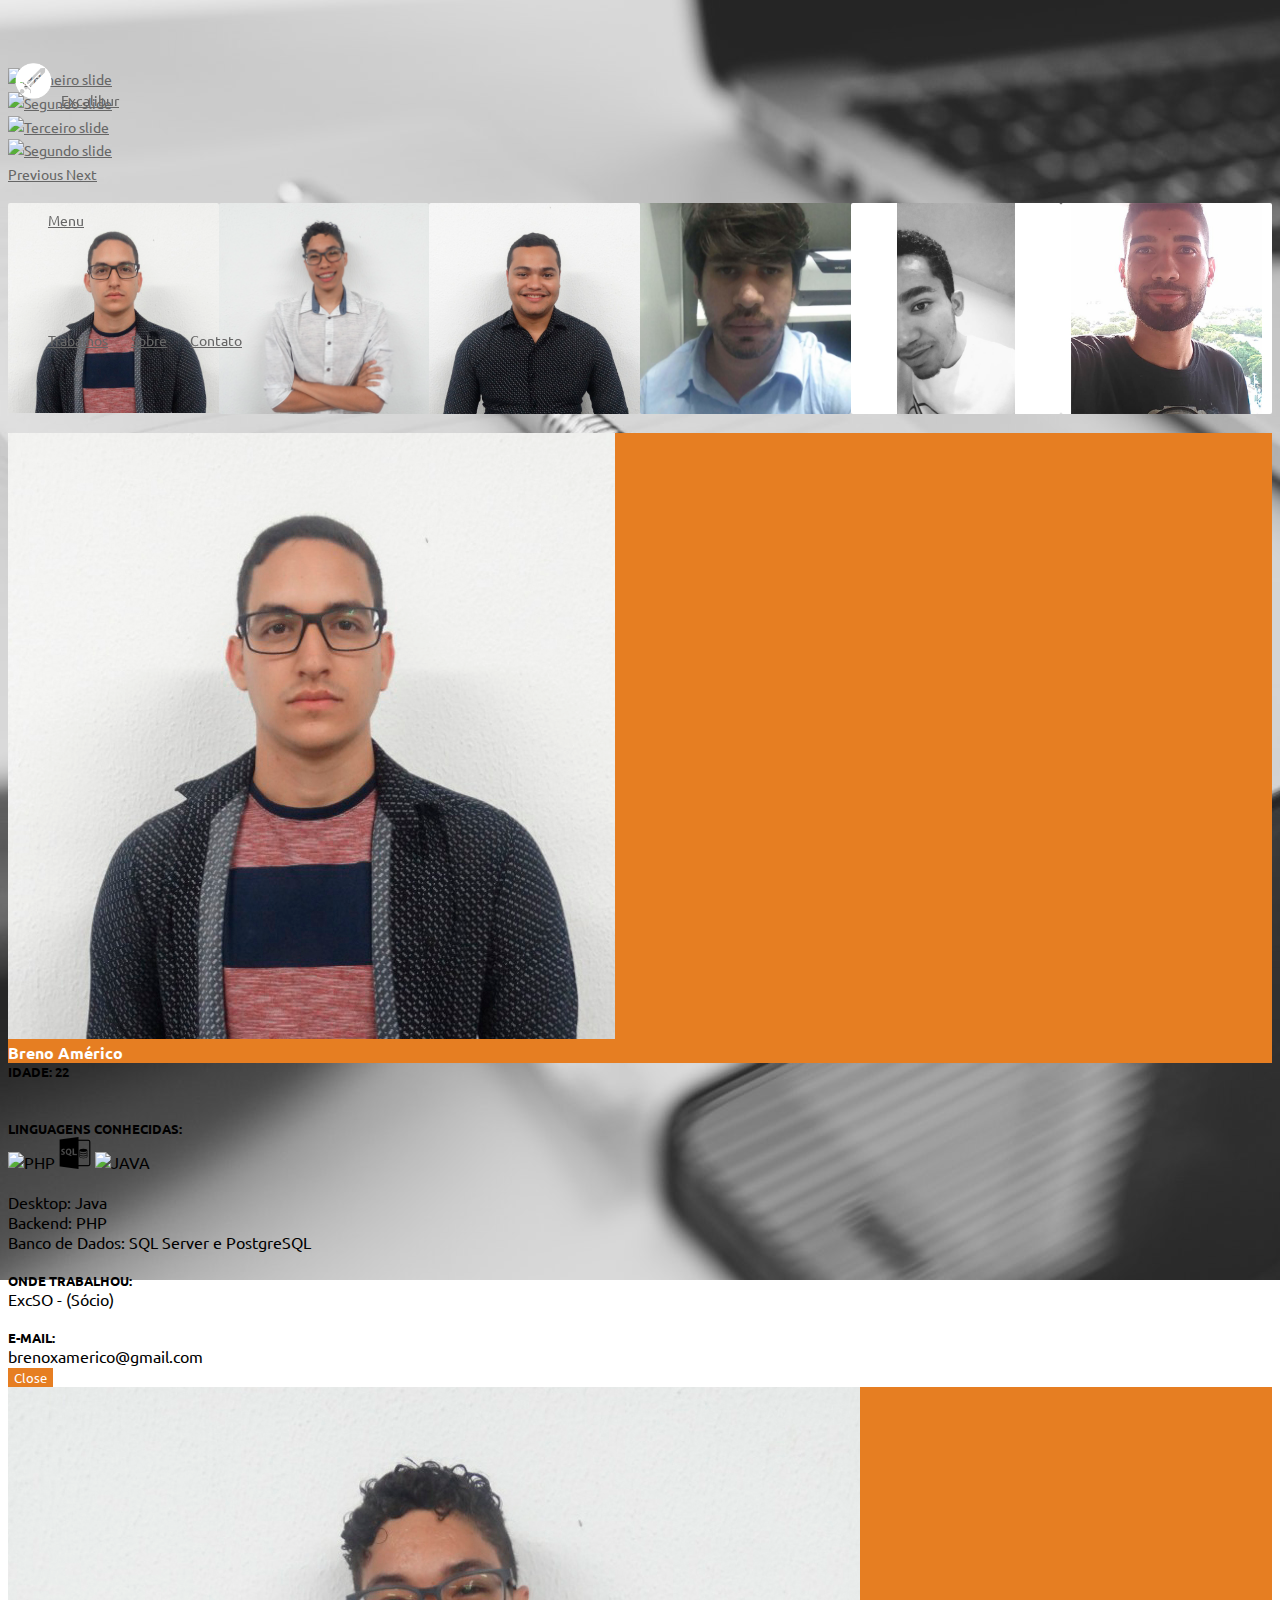
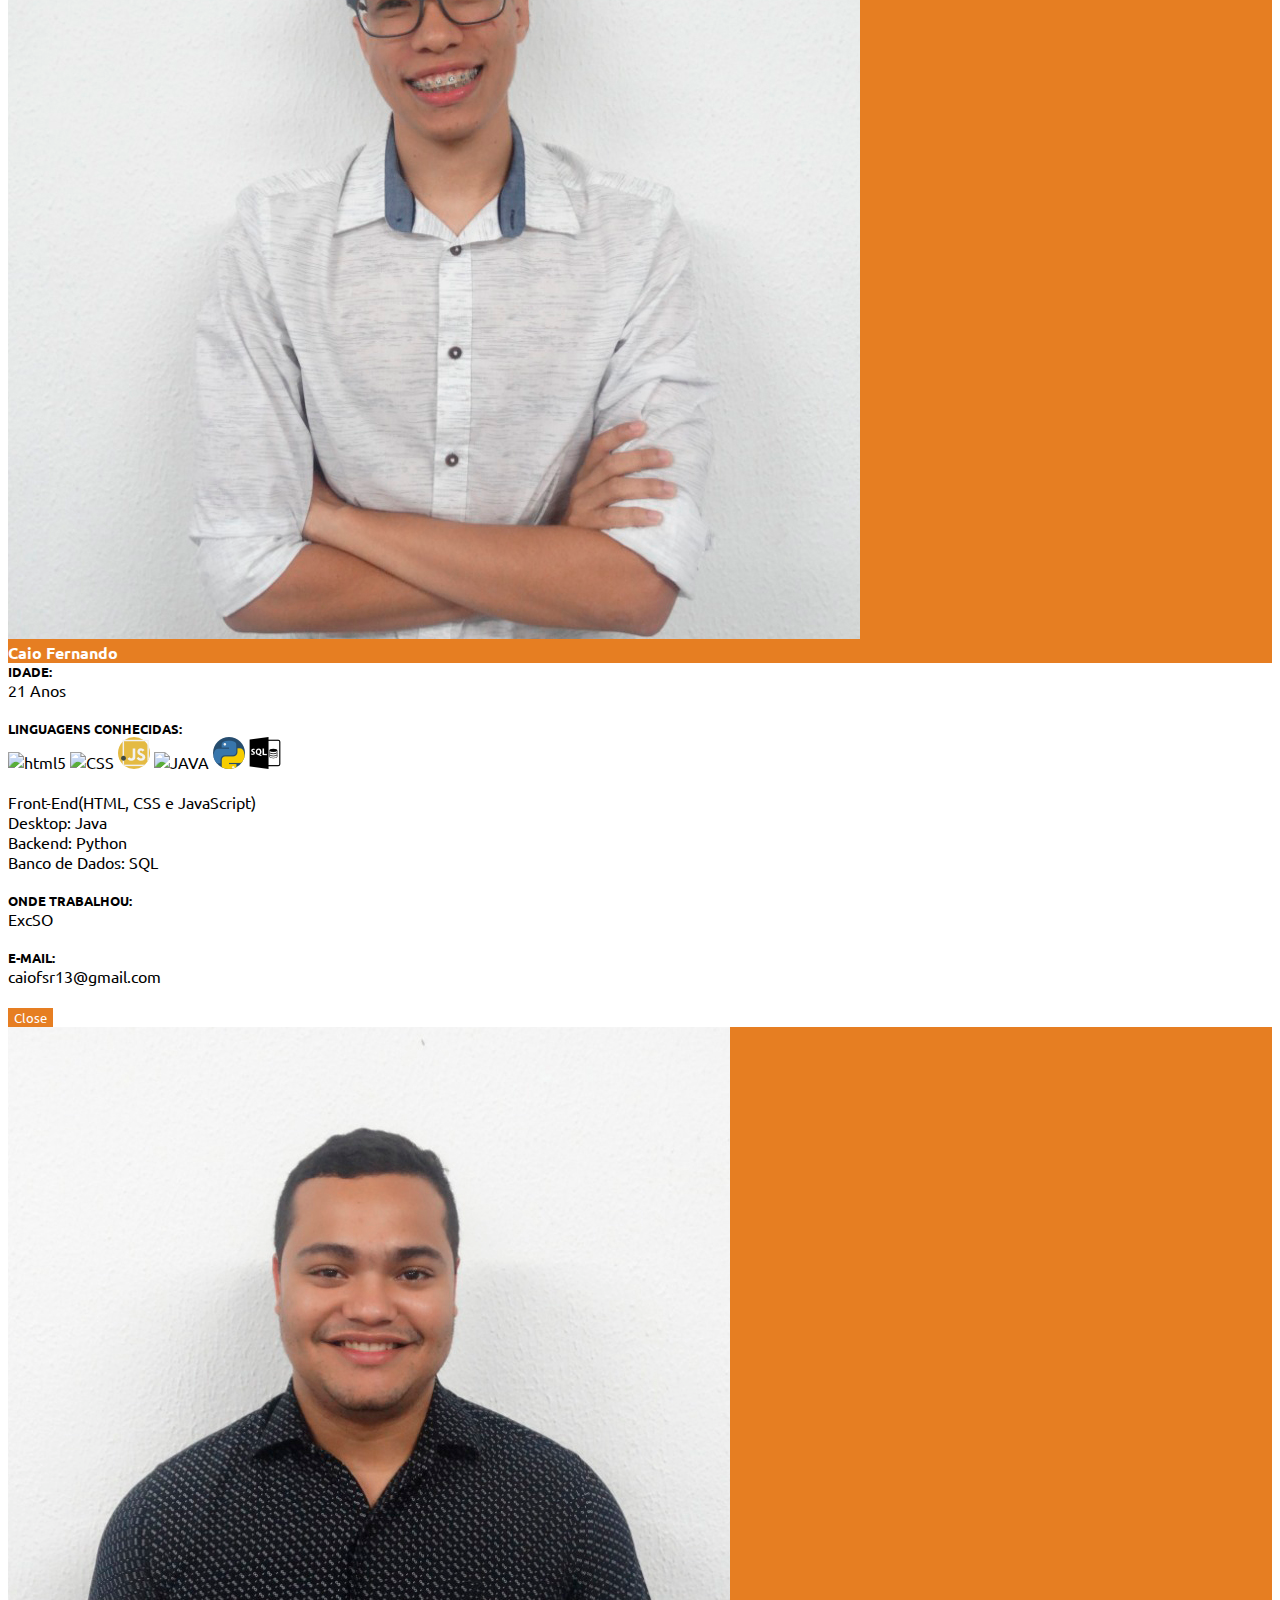
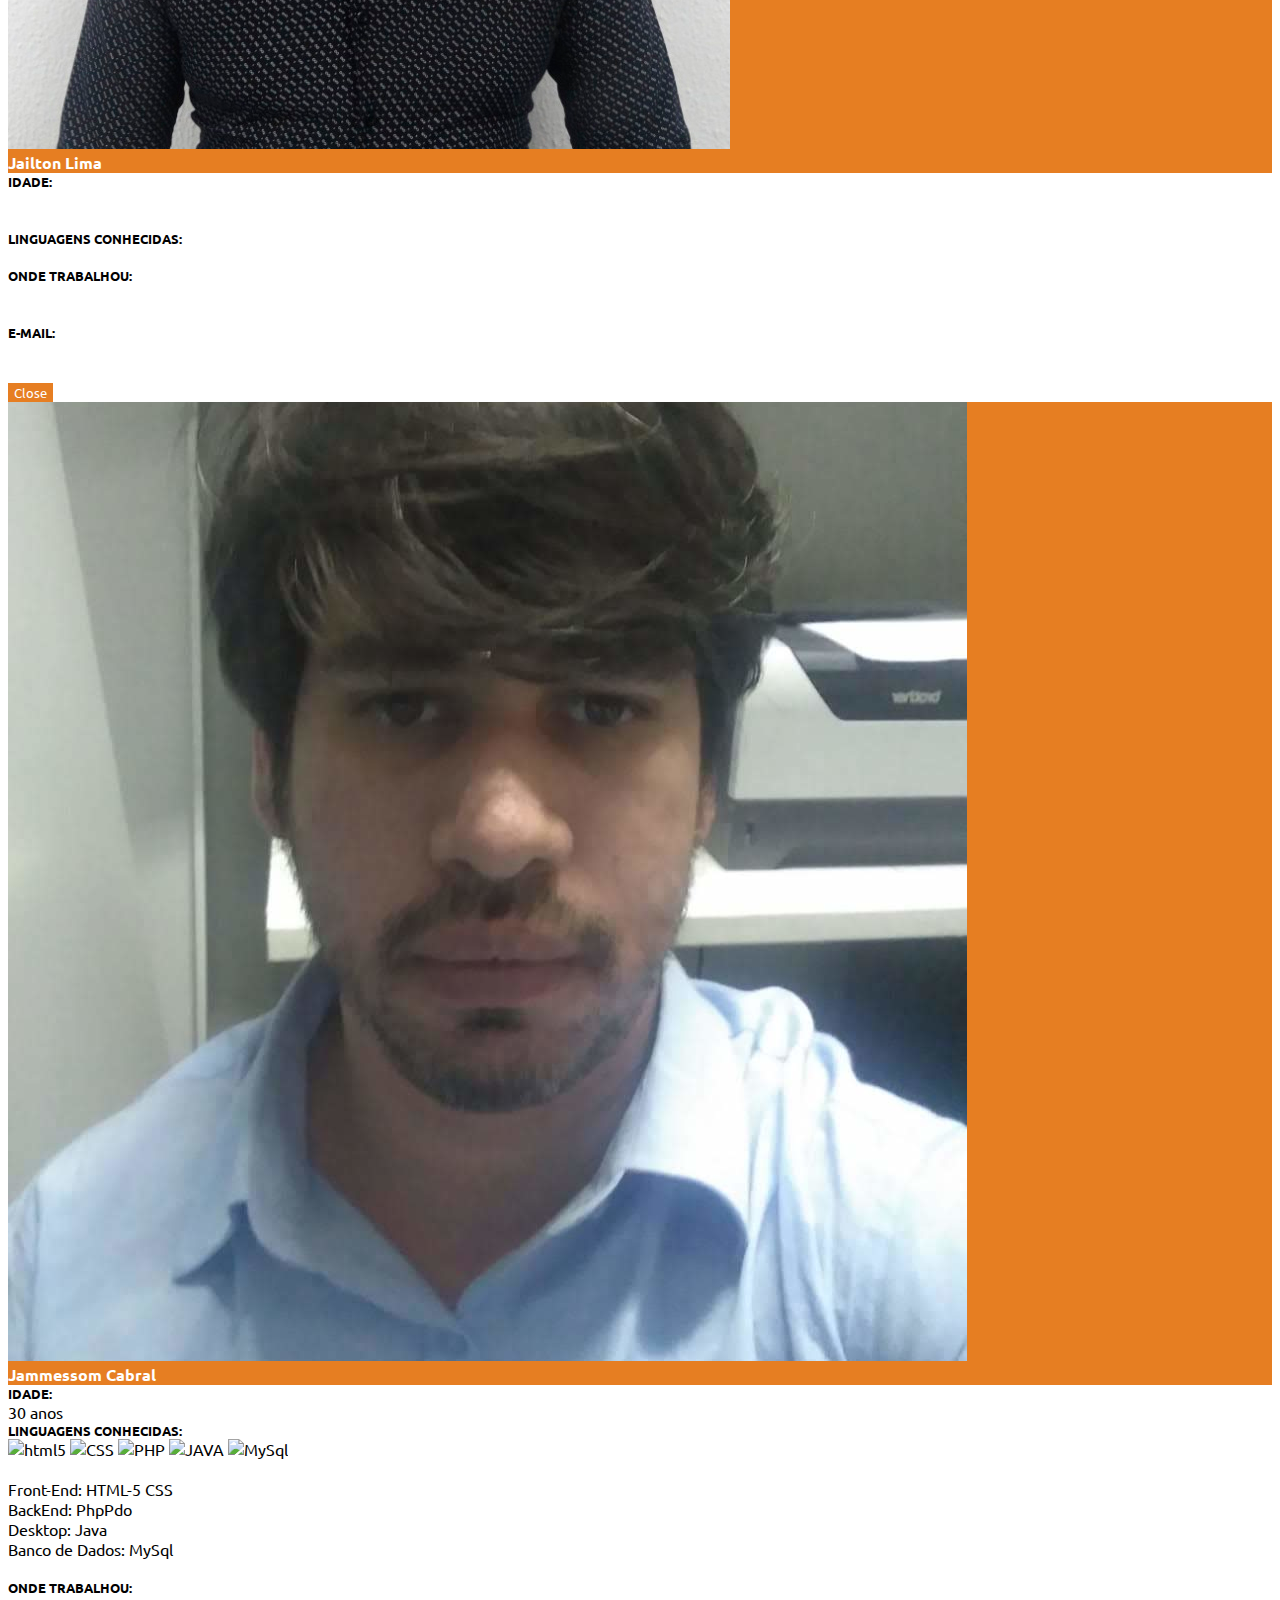
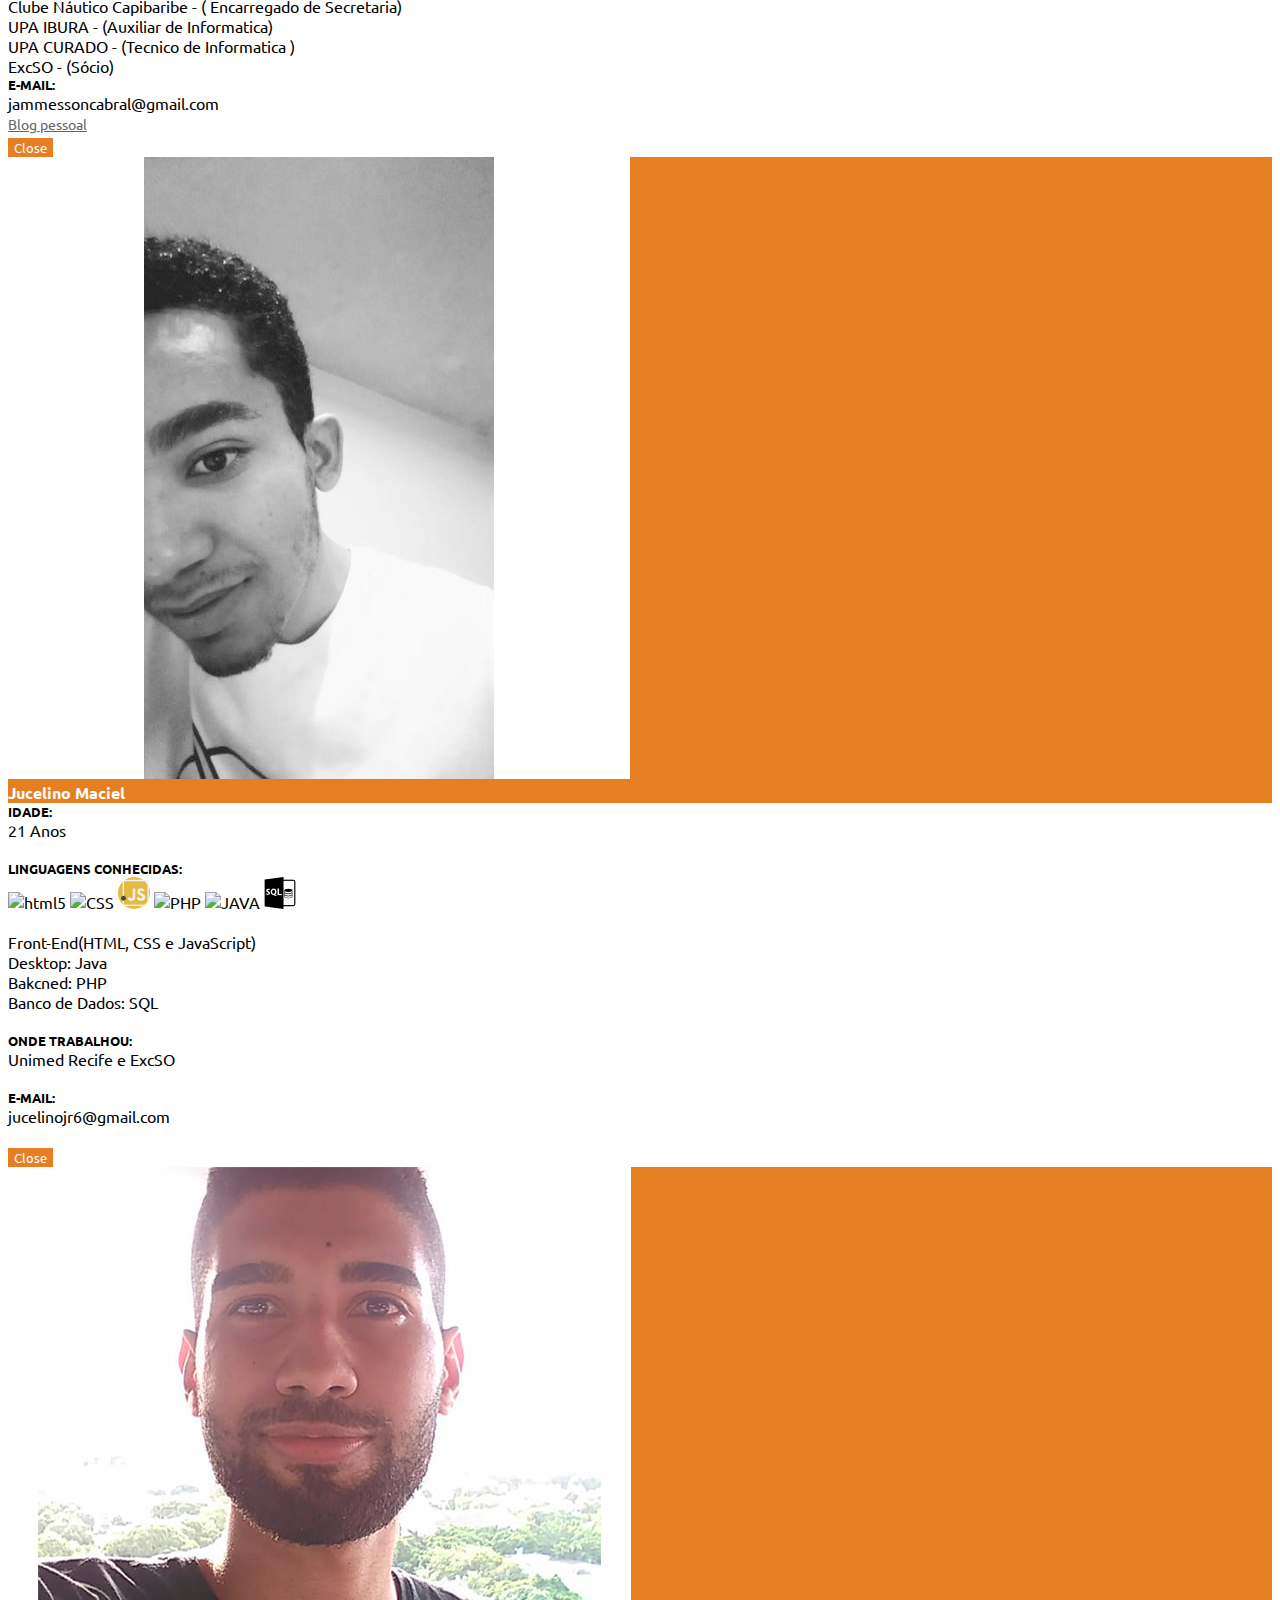
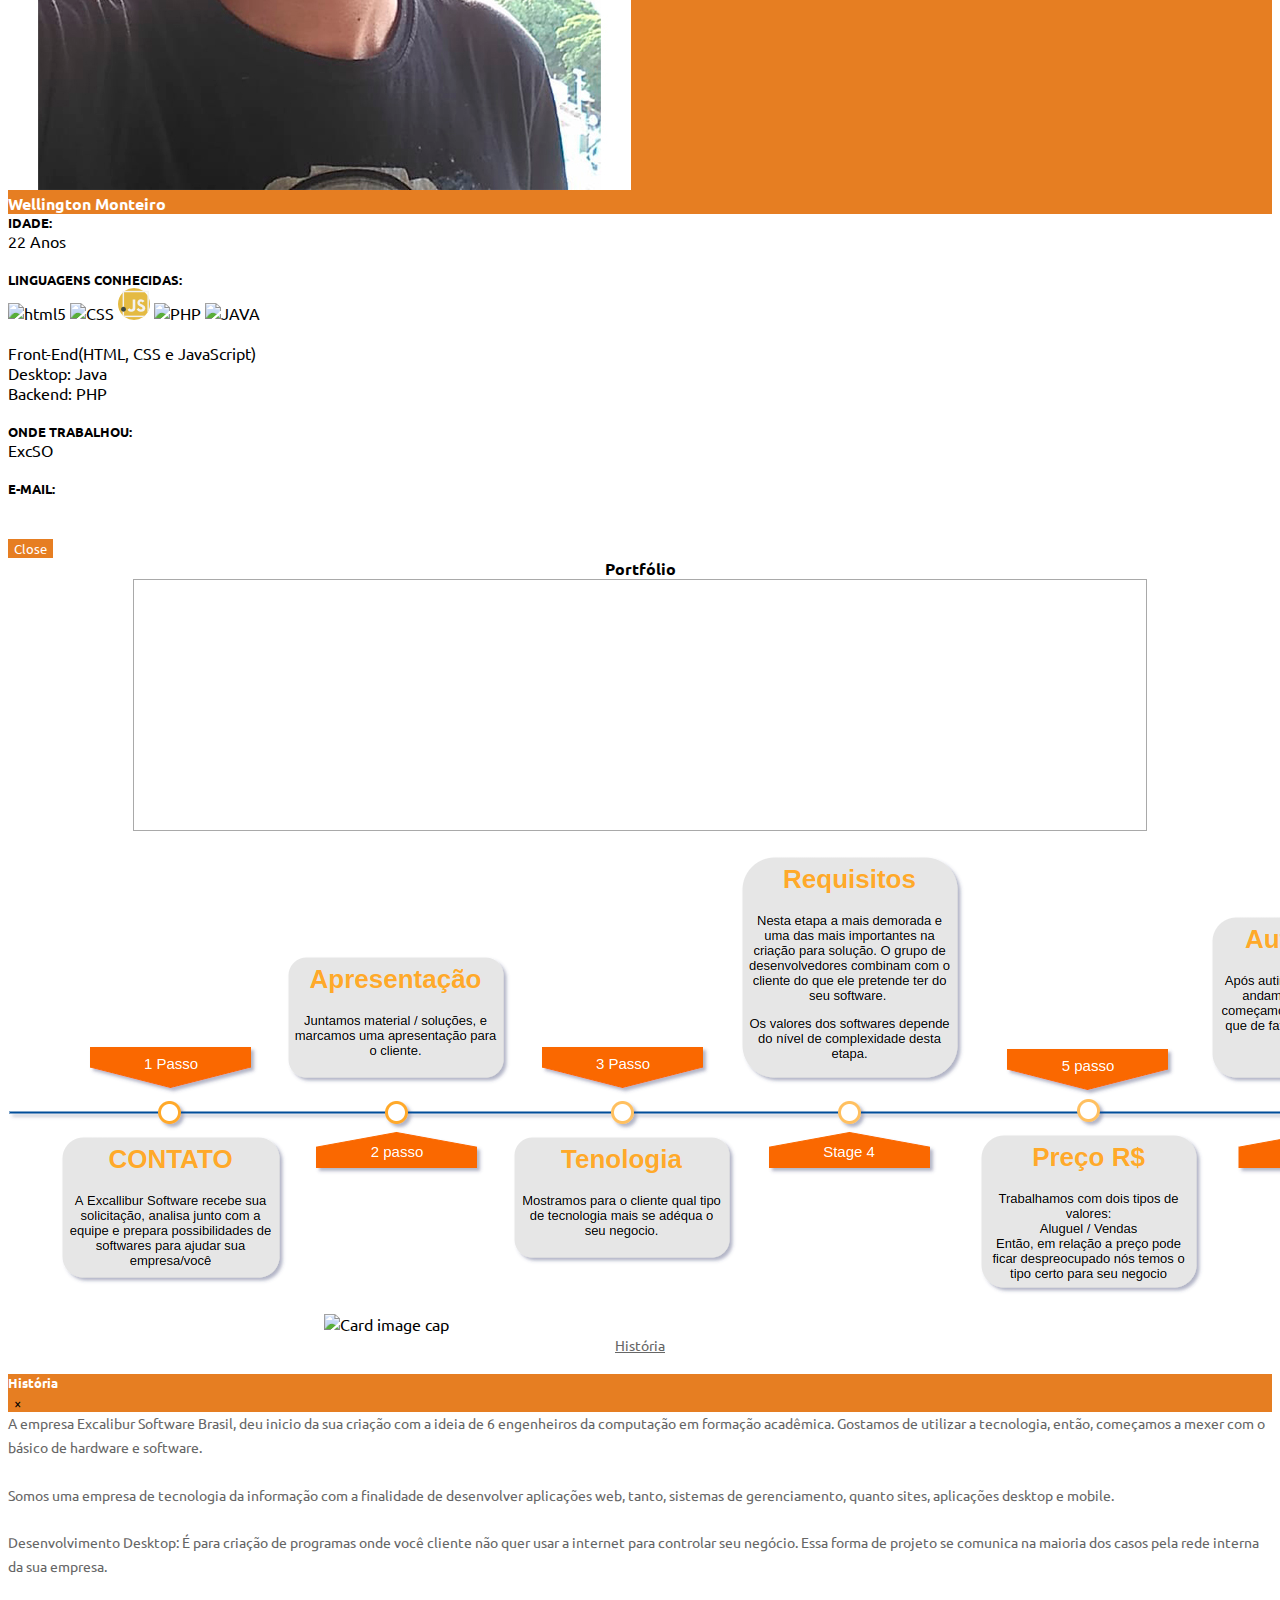
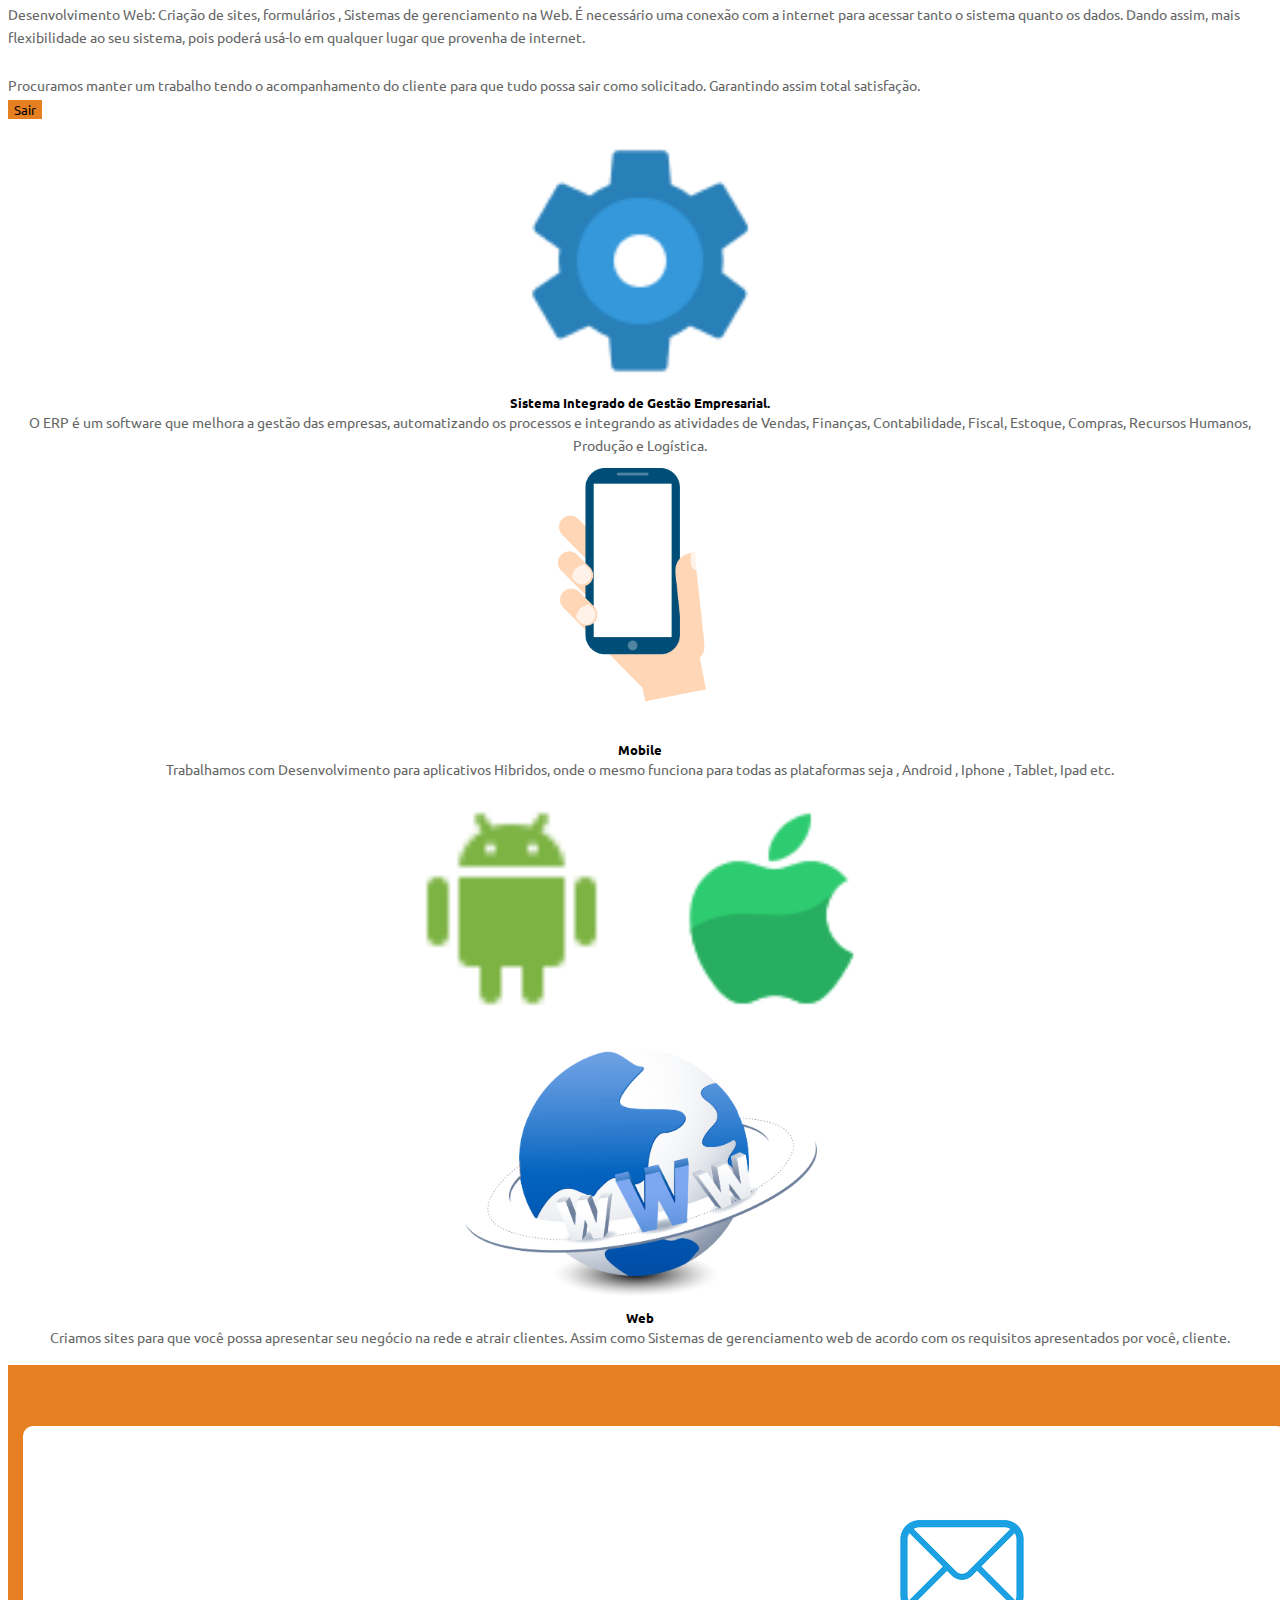
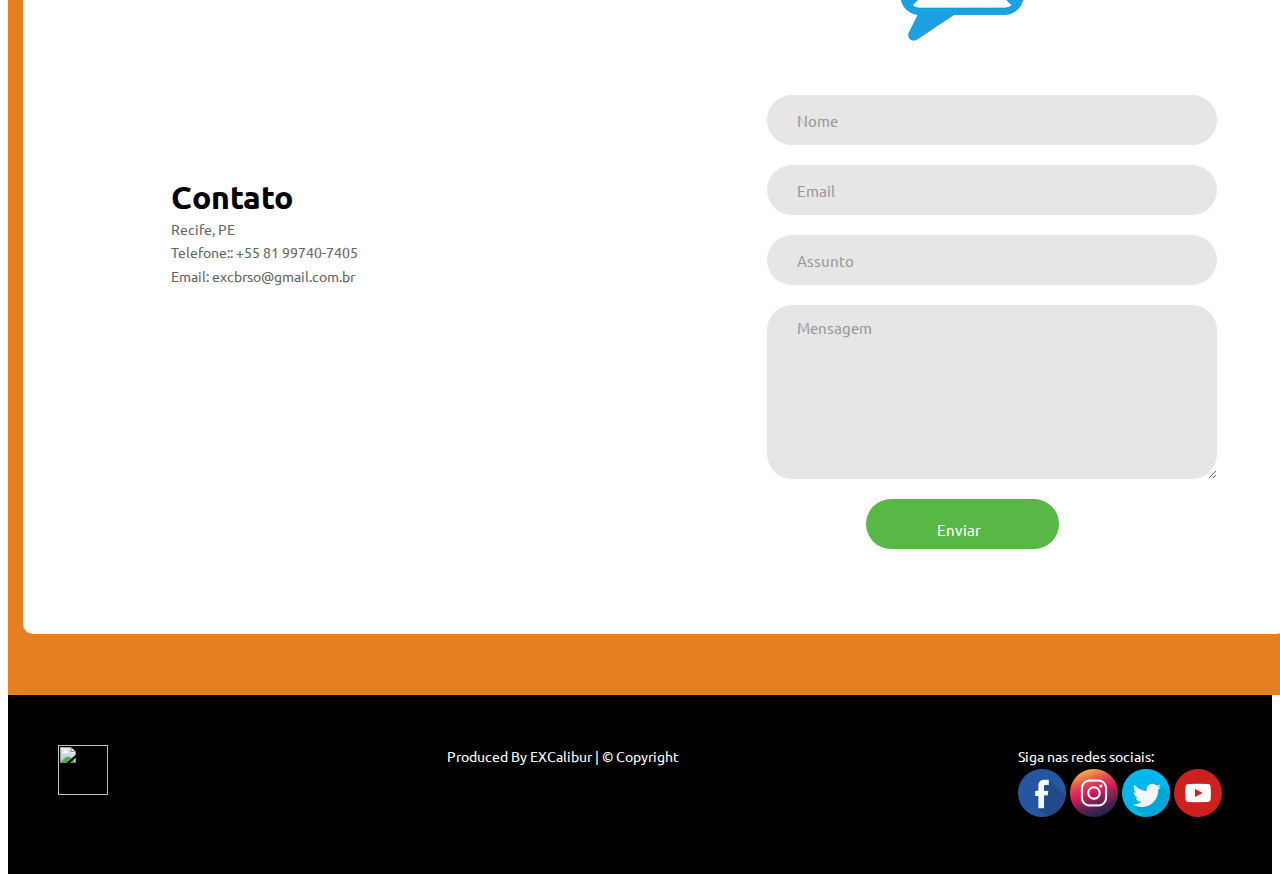
==== index.html @ b62aed3a "parte 1" ====
<!DOCTYPE html>
<html lang="pt-br">

<head>

    <meta charset="UTF-8">
    <meta name="viewport" content="width=device-width, initial-scale=1.0, shrink-to-fit=no">
    <meta http-equiv="X-UA-Compatible" content="ie=edge">

    <title>Excalibur</title>
    <link href="imagens/12345.png" type="image/png" rel="icon" />

    <link href="https://fonts.googleapis.com/css?family=Ubuntu" rel="stylesheet">

    <link rel="stylesheet" href="https://stackpath.bootstrapcdn.com/bootstrap/4.1.3/css/bootstrap.min.css" integrity="sha384-MCw98/SFnGE8fJT3GXwEOngsV7Zt27NXFoaoApmYm81iuXoPkFOJwJ8ERdknLPMO" crossorigin="anonymous">
    <link rel="stylesheet" href="css/estilo.css">
    <link rel="stylesheet" type="text/css" href="css/util.css">
    <link rel="stylesheet" type="text/css" href="css/main.css">

</head>

<body class="background">

    <nav class="navbar navbar-expand-sm bg-dark navbar-dark">
        <a class="navbar-brand" href="index.html">
            <img src="imagens/123456.png" height="50" alt="Excalibur BR">
            Excalibur
        </a>
        <ul class="navbar-nav">
            <li class="nav-item dropdown">
                <a class="nav-link dropdown-toggle" href="#" id="navbardrop" data-toggle="dropdown">
                    Menu
                </a>
                <div class="dropdown-menu">
                    <a class="dropdown-item" href="#portfolio">Trabalhos</a>
                    <a class="dropdown-item" href="#sobre">Sobre</a>
                    <a class="dropdown-item" href="#contato">Contato</a>
                </div>
            </li>
        </ul>
    </nav>

    <div class="content">
        <div id="carouselExampleControls" class="carousel slide" data-ride="carousel">
            <div class="carousel-inner">
                <div class="carousel-item active">
                    <a href="#">
                        <img class="d-block w-100" src="imagens/mobile.png" alt="Primeiro slide">
                        <div class="carousel-caption d-none d-md-block">
                            <h1></h1>
                            <p></p>
                        </div>
                    </a>
                </div>
                <div class="carousel-item">
                    <a href="#">
                        <img class="d-block w-100" src="imagens/linguagens.png" alt="Segundo slide">
                        <div class="carousel-caption d-none d-md-block">
                            <h1></h1>
                            <p></p>
                        </div>
                    </a>
                </div>
                <div class="carousel-item">
                    <a href="#">
                        <img class="d-block w-100" src="imagens/softwares.jpg" alt="Terceiro slide">
                        <div class="carousel-caption d-noe d-md-block">
                            <h1></h1>
                            <p></p>
                        </div>
                    </a>
                </div>
                <div class="carousel-item">
                    <a href="#">
                        <img class="d-block w-100" src="imagens/plataformas.png" alt="Segundo slide">
                        <div class="carousel-caption d-none d-md-block">
                            <h1></h1>
                            <p></p>
                        </div>
                    </a>
                </div>
            </div>
            <a class="carousel-control-prev" href="#carouselExampleControls" role="button" data-slide="prev">
                <span class="carousel-control-prev-icon icon" aria-hidden="true"></span>
                <span class="sr-only">Previous</span>
            </a>
            <a class="carousel-control-next" href="#carouselExampleControls" role="button" data-slide="next">
                <span class="carousel-control-next-icon icon" aria-hidden="true"></span>
                <span class="sr-only">Next</span>
            </a>
        </div>
    </div>

    <div class="fotos-flex">
        <div class="box-fotos">
            <img class="rounded-circle w-100 p-3" src="imagens/breno-foto.jpg" alt="Generic placeholder image">
            <div class="retina">
                <p>Breno Américo</p>
                <button class="btn btn-primary" data-toggle="modal" data-target="#myModalBreno">Saiba mais</button>
            </div>
        </div>
        <div class="box-fotos">
            <img class="rounded-circle w-100 p-3" src="imagens/caio-foto.jpeg" alt="Foto de Caio Fernando">
            <div class="retina">
                <p>Caio Fernando</p>
                <button class="btn btn-primary" data-toggle="modal" data-target="#myModalCaio">Saiba mais</button>
            </div>
        </div>
        <div class="box-fotos">
            <img class="rounded-circle w-100 p-3" src="imagens/jaiton-foto.jpeg" alt="Generic placeholder image">
            <div class="retina">
                <p>Jailton Lima</p>
                <button class="btn btn-primary" data-toggle="modal" data-target="#myModalJailton">Saiba mais</button>
            </div>
        </div>
        <div class="box-fotos">
            <img class="rounded-circle w-100 p-3" src="imagens/jam-foto.png" alt="Generic placeholder image">
            <div class="retina">
                <p>Jammessom Cabral</p>
                <button class="btn btn-primary" data-toggle="modal" data-target="#myModalJam">Saiba mais</button>
            </div>
        </div>
        <div class="box-fotos">
            <img class="rounded-circle w-100 p-3" src="imagens/jucelino-foto.jpg" alt="Generic placeholder image">
            <div class="retina">
                <p>Jucelino Maciel</p>
                <button class="btn btn-primary" data-toggle="modal" data-target="#myModalJucelino">Saiba mais</button>
            </div>
        </div>
        <div class="box-fotos">
            <img class="rounded-circle w-100 p-3" src="imagens/well-foto.jpeg" alt="Generic placeholder image">
            <div class="retina">
                <p>Wellington Monteiro</p>
                <button class="btn btn-primary" data-toggle="modal" data-target="#myModalWell">Saiba mais</button>
            </div>
        </div>
    </div>

    <div class="modal fade" id="myModalBreno" tabindex="-1" role="dialog" aria-labelledby="myModalLabel">
        <div class="modal-dialog" role="document">
            <div class="modal-content">
                <div class="modal-header collor-exc">
                    <div class="container center">
                        <img class="rounded-circle w-25 p-3 transbox" src="imagens/breno-foto.jpg">
                        <h4 class="transbox" id="myModalLabel" style="color: white">Breno Américo</h4>
                    </div>
                </div>
                <div class="modal-body" style="opacity: 1;">
                    <h5>IDADE: 22</h5> <br><br>
                    <h5>LINGUAGENS CONHECIDAS: </h5>

                    <img src="imagens/php.png" alt="PHP">
                    <img src="imagens/sql.png" alt="SQL">
                    <img src="imagens/java.png" alt="JAVA"> <br> <br>
                    Desktop: Java <br>
                    Backend: PHP <br>
                    Banco de Dados: SQL Server e PostgreSQL<br><br>
                    <h5>ONDE TRABALHOU: </h5> ExcSO - (Sócio) <br> <br>
                    <H5>E-MAIL: </H5> brenoxamerico@gmail.com<br>
                </div>
                <div class="modal-footer">
                    <button type="button" class="btn btn-default collor-exc" data-dismiss="modal" style="color: white">Close</button>
                </div>
            </div>
        </div>
    </div>

    <div class="modal fade" id="myModalCaio" tabindex="-1" role="dialog" aria-labelledby="myModalLabel">
        <div class="modal-dialog" role="document">
            <div class="modal-content">
                <div class="modal-header collor-exc">
                    <div class="container center ">
                        <img class="rounded-circle w-25 p-3 transbox" src="imagens/caio-foto.jpeg">
                        <h4 class="transbox" id="myModalLabel" style="color: white">Caio Fernando</h4>
                    </div>
                </div>
                <div class="modal-body" style="opacity: 1;">
                    <h5>IDADE: </h5>21 Anos <br><br>
                    <h5>LINGUAGENS CONHECIDAS: </h5>
                    <img src="imagens/htmk-32.png" alt="html5">
                    <img src="imagens/css.png" alt="CSS">
                    <img src="imagens/javascript.png" alt="JAVASCRIPT">
                    <img src="imagens/java.png" alt="JAVA">
                    <img src="imagens/python.png" alt="Python">
                    <img src="imagens/sql.png" alt="SQL"> <br> <br>
                    Front-End(HTML, CSS e JavaScript) <br>
                    Desktop: Java <br>
                    Backend: Python <br>
                    Banco de Dados: SQL <br><br>

                    <h5>ONDE TRABALHOU: </h5>ExcSO <br><br>
                    <H5>E-MAIL: </H5>caiofsr13@gmail.com <br><br>
                </div>
                <div class="modal-footer">
                    <button type="button" class="btn btn-default collor-exc" data-dismiss="modal" style="color: white">Close</button>
                </div>
            </div>
        </div>
    </div>

    <div class="modal fade" id="myModalJailton" tabindex="-1" role="dialog" aria-labelledby="myModalLabel">
        <div class="modal-dialog" role="document">
            <div class="modal-content">
                <div class="modal-header collor-exc">
                    <div class="container center ">
                        <img class="rounded-circle w-25 p-3 transbox" src="imagens/jaiton-foto.jpeg">
                        <h4 class="transbox" id="myModalLabel" style="color:white">Jailton Lima</h4>
                    </div>
                </div>
                <div class="modal-body" style="opacity: 1;">
                    <h5>IDADE: </h5> <br><br>
                    <h5>LINGUAGENS CONHECIDAS: </h5> <br>
                    <h5>ONDE TRABALHOU: </h5> <br><br>
                    <H5>E-MAIL: </H5> <br><br>
                </div>
                <div class="modal-footer">
                    <button type="button" class="btn btn-default collor-exc" data-dismiss="modal" style="color: white">Close</button>
                </div>
            </div>
        </div>
    </div>

    <div class="modal fade" id="myModalJam" tabindex="-1" role="dialog" aria-labelledby="myModalLabel">
        <div class="modal-dialog" role="document">
            <div class="modal-content">
                <div class="modal-header collor-exc">
                    <div class="container center ">
                        <img class="rounded-circle w-25 p-3 transbox" src="imagens/jam-foto.png">
                        <h4 class="transbox" id="myModalLabel" style="color: white">Jammessom Cabral</h4>
                    </div>
                </div>
                <div class="modal-body" style="opacity: 1;">
                    <h5>IDADE: </h5> 30 anos <br>
                    <h5>LINGUAGENS CONHECIDAS: </h5>
                    <img src="imagens/htmk-32.png" alt="html5">
                    <img src="imagens/css.png" alt="CSS">
                    <img src="imagens/php.png" alt="PHP">
                    <img src="imagens/java.png" alt="JAVA">
                    <img src="imagens/mysql.png" alt="MySql"> <br> <br>
                    Front-End: HTML-5 CSS <br>
                    BackEnd: PhpPdo <br>
                    Desktop: Java <br>
                    Banco de Dados: MySql <br><br>
                    <h5>ONDE TRABALHOU: </h5>Clube Náutico Capibaribe - ( Encarregado de Secretaria)
                    <br> UPA IBURA - (Auxiliar de Informatica)
                    <br>UPA CURADO - (Tecnico de Informatica )
                    <br> ExcSO - (Sócio)<br>
                    <H5>E-MAIL: </H5> jammessoncabral@gmail.com<br>
                    <a href="https://jamcabral.com.br/">Blog pessoal</a>
                </div>
                <div class="modal-footer">
                    <button type="button" class="btn btn-default collor-exc" data-dismiss="modal" style="color: white">Close</button>
                </div>
            </div>
        </div>
    </div>

    <div class="modal fade" id="myModalJucelino" tabindex="-1" role="dialog" aria-labelledby="myModalLabel">
        <div class="modal-dialog" role="document">
            <div class="modal-content">
                <div class="modal-header collor-exc">
                    <div class="container center">
                        <img class="rounded-circle w-25 p-3 transbox" src="imagens/jucelino-foto.jpg">
                        <h4 class="transbox" id="myModalLabel" style="color: white">Jucelino Maciel</h4>
                    </div>
                </div>
                <div class="modal-body" style="opacity: 1;">
                    <h5>IDADE: </h5>21 Anos <br><br>
                    <h5>LINGUAGENS CONHECIDAS: </h5>
                    <img src="imagens/htmk-32.png" alt="html5">
                    <img src="imagens/css.png" alt="CSS">
                    <img src="imagens/javascript.png" alt="JAVASCRIPT">
                    <img src="imagens/php.png" alt="PHP">
                    <img src="imagens/java.png" alt="JAVA">
                    <img src="imagens/sql.png" alt="SQLSERVER"> <br> <br>
                    Front-End(HTML, CSS e JavaScript) <br>
                    Desktop: Java <br>
                    Bakcned: PHP <br>
                    Banco de Dados: SQL <br><br>
                    <h5>ONDE TRABALHOU: </h5>Unimed Recife e ExcSO <br><br>
                    <h5>E-MAIL: </h5>jucelinojr6@gmail.com <br><br>
                </div>
                <div class="modal-footer">
                    <button type="button" class="btn btn-default collor-exc" data-dismiss="modal" style="color: white">Close</button>
                </div>
            </div>
        </div>
    </div>

    <div class="modal fade" id="myModalWell" tabindex="-1" role="dialog" aria-labelledby="myModalLabel">
        <div class="modal-dialog" role="document">
            <div class="modal-content">
                <div class="modal-header collor-exc">
                    <div class="container">
                        <img class="rounded-circle w-25 p-3 transbox" src="imagens/well-foto.jpeg">
                        <h4 class="transbox" id="myModalLabel" style="color:white">Wellington Monteiro</h4>
                    </div>
                </div>
                <div class="modal-body" style="opacity: 1;">
                    <h5>IDADE: </h5>22 Anos <br><br>
                    <h5>LINGUAGENS CONHECIDAS: </h5>
                    <img src="imagens/htmk-32.png" alt="html5">
                    <img src="imagens/css.png" alt="CSS">
                    <img src="imagens/javascript.png" alt="JAVASCRIPT">
                    <img src="imagens/php.png" alt="PHP">
                    <img src="imagens/java.png" alt="JAVA"> <br> <br>

                    Front-End(HTML, CSS e JavaScript) <br>
                    Desktop: Java <br>
                    Backend: PHP <br><br>
                    <h5>ONDE TRABALHOU: </h5>ExcSO <br><br>
                    <H5>E-MAIL: </H5> <br><br>
                </div>
                <div class="modal-footer">
                    <button type="button" class="btn btn-default collor-exc" data-dismiss="modal" style="color: white">Close</button>
                </div>
            </div>
        </div>
    </div>
    </div>

    <div class="background text-center" id="portfolio">
        <h4>Portfólio</h4>
        <div class="formportfolio">

        </div>
    </div>

    <div class="fluxograma">
        <img src="imagens/oi.png" class="img-fluid" alt="Responsive image">
    </div>

    <div class="card-body background" id="sobre">
        <img class="logo-principal" src="imagens/logo3.png" alt="Card image cap">
        <div class="text-center">
            <a href="#" class="btn btn-primary" data-toggle="modal" data-target="#modalhistoria">História</a>
        </div>
    </div>

    <div class="modal fade" id="modalhistoria" tabindex="-1" role="dialog" aria-labelledby="exampleModalLabel" aria-hidden="true">
        <div class="modal-dialog" role="document">
            <div class="modal-content">
                <div class="modal-header collor-exc">
                    <h5 class="modal-title" id="exampleModalLabel" style="color:white">História</h5>
                    <button type="button" class="close" data-dismiss="modal" aria-label="Close">
                        <span aria-hidden="true">&times;</span>
                    </button>
                </div>
                <div class="modal-body">
                    <p>A empresa Excalibur Software Brasil, deu inicio da sua criação com a ideia de 6 engenheiros da computação em formação acadêmica. Gostamos de utilizar a tecnologia, então, começamos a mexer com o básico de hardware e software.<br></p>
                    <p><br>Somos uma empresa de tecnologia da informação com a finalidade de desenvolver aplicações web, tanto, sistemas de gerenciamento, quanto sites, aplicações desktop e mobile.<br><br>Desenvolvimento Desktop: É para criação de programas onde você cliente não quer usar a internet para controlar seu negócio. Essa forma de projeto se comunica na maioria dos casos pela rede interna da sua empresa.<br><br>Desenvolvimento Web: Criação de sites, formulários , Sistemas de gerenciamento na Web. É necessário uma conexão com a internet para acessar tanto o sistema quanto os dados. Dando assim, mais flexibilidade ao seu sistema, pois poderá usá-lo em qualquer lugar que provenha de internet.<br><br>Procuramos manter um trabalho tendo o acompanhamento do cliente para que tudo possa sair como solicitado. Garantindo assim total satisfação.
                    </p>

                </div>
                <div class="modal-footer">
                    <button type="button" class="btn btn-secondary collor-exc" data-dismiss="modal">Sair</button>
                </div>
            </div>
        </div>
    </div>

    <div class="card-deck">
        <div class="card">
            <div class="img-card">
                <img class="card-img-top" src="imagens/erp.png" alt="Card image cap">
            </div>
            <div class="card-body text-info">
                <h5 class="card-title">Sistema Integrado de Gestão Empresarial.</h5>
                <p class="card-text">
                    O ERP é um software que melhora a gestão das empresas, automatizando os processos e integrando as atividades
                    de Vendas, Finanças, Contabilidade, Fiscal, Estoque, Compras, Recursos Humanos, Produção e Logística.</p>
            </div>
            <div class="card-footer">
                <small class="text-muted"></small>
            </div>
        </div>

        <div class="card">
            <div class="img-card">
                <img class="card-img-top1" src="imagens/mobileicon.png" alt="Card image cap">
            </div>
            <div class="card-body text-info">
                <h5 class="card-title">Mobile</h5>
                <p class="card-text">Trabalhamos com Desenvolvimento para aplicativos Hibridos, onde o mesmo funciona para todas as plataformas seja , Android , Iphone , Tablet, Ipad etc.</p>
                <div>
                    <img class="card-img-top" src="imagens/android.png" alt="Card image cap">
                    <img class="card-img-top" src="imagens/macos.png" alt="Card image cap">
                </div>
            </div>
            <div class="card-footer">
                <small class="text-muted"></small>
            </div>
        </div>

        <div class="card">
            <div class="img-card">
                <img class="card-img-top2" src="imagens/webicon.png" alt="Card image cap">
            </div>
            <div class="card-body text-info">
                <h5 class="card-title">Web</h5>
                <p class="card-text">Criamos sites para que você possa apresentar seu negócio na rede e atrair clientes. Assim como Sistemas de gerenciamento web de acordo com os requisitos apresentados por você, cliente.
                </p>
            </div>
            <div class="card-footer">
                <small class="text-muted"></small>
            </div>
        </div>
    </div>

    <div class="contact1" id="contato">
        <div class="container-contact1">
            <div class="contact1-pic js-tilt" data-tilt>

                <h1>Contato</h1>

                <p><i class="fa fa-map-marker fa-fw w3-xxlarge w3-margin-right"></i> Recife, PE</p>
                <p><i class="fa fa-phone fa-fw w3-xxlarge w3-margin-right"></i> Telefone:: +55 81 99740-7405</p>
                <p><i class="fa fa-envelope fa-fw w3-xxlarge w3-margin-right"> </i> Email: excbrso@gmail.com.br</p>
            </div>

            <form class="contact1-form validate-form" id="formcontato">
                <span class="contact1-form-title">
                    <a><img src="imagens/email.png"></a>
                </span>

                <div class="wrap-input1 validate-input" data-validate="Precisamos que digite seu nome">
                    <input class="input1" type="text" name="name" placeholder="Nome">
                    <span class="shadow-input1"></span>
                </div>

                <div class="wrap-input1 validate-input" data-validate="Precisamos que digite seu email: xxx@xxx.com">
                    <input class="input1" type="text" name="email" placeholder="Email">
                    <span class="shadow-input1"></span>
                </div>

                <div class="wrap-input1 validate-input" data-validate="Precisamos que digite o assunto">
                    <input class="input1" type="text" name="subject" placeholder="Assunto">
                    <span class="shadow-input1"></span>
                </div>

                <div class="wrap-input1 validate-input" data-validate="Precisamos que digite sua mensagem">
                    <textarea class="input1" name="message" placeholder="Mensagem"></textarea>
                    <span class="shadow-input1"></span>
                </div>

                <div class="container-contact1-form-btn">
                    <button class="contact1-form-btn" id="enviarformulario">
                        <span>
                            Enviar
                            <i class="fa fa-long-arrow-right" aria-hidden="true"></i>
                        </span>
                    </button>
                </div>
            </form>
        </div>
    </div>

    <script>
        $("#enviarformulario").click(function () {
            $.ajax({
                type: "POST",
                url: "email.php",
                data: $("#formcontato").serialize(),
                success: function (data) {
                    $("#").html(data);
                }
            });
        });
        /*setTimeout(function() {
            $('#msg').fadeOut('fast');
        }, 2000);*/
    </script>

    <footer id="bg-rodape">
        <div class="rodape">
            <a href="#"><img src="imagens/1234.png" width="50" height="50" class="w3-hide-small"></a>
            <p>Produced By EXCalibur | © Copyright</p>
            <div>
                <p>Siga nas redes sociais:</p>
                <div id="sociais">
                    <a href="https://www.facebook.com/groups/2066089736964755/?source=unknown" target="_blank"><img src="imagens/facebook.png"></a>
                    <a href="#"><img src="imagens/instagram.png"></a>
                    <a href="#"><img src="imagens/twitter.png"></a>
                    <a href="#"><img src="imagens/youtube.png   "></a>
                </div>
            </div>
        </div>
    </footer>

    <script src="https://code.jquery.com/jquery-3.3.1.slim.min.js" integrity="sha384-q8i/X+965DzO0rT7abK41JStQIAqVgRVzpbzo5smXKp4YfRvH+8abtTE1Pi6jizo" crossorigin="anonymous"></script>
    <script src="https://cdnjs.cloudflare.com/ajax/libs/popper.js/1.14.3/umd/popper.min.js" integrity="sha384-ZMP7rVo3mIykV+2+9J3UJ46jBk0WLaUAdn689aCwoqbBJiSnjAK/l8WvCWPIPm49" crossorigin="anonymous"></script>
    <script src="https://stackpath.bootstrapcdn.com/bootstrap/4.1.3/js/bootstrap.min.js" integrity="sha384-ChfqqxuZUCnJSK3+MXmPNIyE6ZbWh2IMqE241rYiqJxyMiZ6OW/JmZQ5stwEULTy" crossorigin="anonymous"></script>
    <script src="https://maps.googleapis.com/maps/api/js?key=AIzaSyB50TafR1ryI4Czg1jwIfUXpzKGroE1pPU&callback=myMap"></script>
</body>

</html>
---- css/estilo.css ----
*,
body {
  font-family: 'Ubuntu', sans-serif;
}

/* Pagina Inicial */

/* Ids */

.carousel {
  width: 100%;
  height: 52%;
}

.icon {
  height: 50px;
}

#bg-rodape {
  padding: 3.125em;
  background-color: black;
}

#bg-rodape p {
  color: white;
}

#enviarformulario {
  padding-top: 13px;
}

#sobre {
  margin: 0 0 1em 0;
  display: flex;
  flex-direction: column;
  justify-content: center;
  justify-items: center;
  align-items: center
}

/* Classes */
.logo-principal {
  width: 50%;
}

.img-card {
  display: flex;
  align-items: center;
  justify-content: center;
  margin: 0;
  margin-bottom: 0.750em;
  margin-top: 0.625em;
}

.text-info {
  text-align: center;
}

.card-deck {
  margin-bottom: 1em;
}

.card-img-top {
  width: 20%;
}

.card-img-top1 {
  width: 13%;
}

.card-img-top2 {
  width: 28%;
}

.card {
  border-radius: 20px;
}

.card-deck {
  margin: 0;
  padding: 0;
}

.modal-body {
  opacity: 1;
}

.content {
  padding-top: 3.750em;
}

.fluxograma {
  margin: 0 0 1em 0;
}

.rodape {
  display: flex;
  justify-content: space-between;
}

.navbar {
  position: fixed !important;
  width: 100% !important;
  z-index: 1 !important;
  font-size: 100px !important;
  padding: 0;
}

.card-body {
  padding: 0 !important;
}

.dropdown-item {
  text-align: center;
}

.fotos-flex {
  display: flex;
  margin: 1em 0 1em 0;
}

.background {
  /* padding-top: 3.125em;
    padding-bottom: 0.125em;
    background-color: lightgray; */
  background-image: url("background5.jpg");
  background-repeat: no-repeat;
  background-attachment: fixed;
}

.box-fotos {
  position: relative;
  width: 350px;
  overflow: hidden;
}

.box-fotos>img {
  width: 100%;
  border-radius: 2px;
  -webkit-transition: all .8s cubic-bezier(.190, 1.000, .220, 1.000);
  -moz-transition: all .8s cubic-bezier(.190, 1.000, .220, 1.000);
  -ms-transition: all .8s cubic-bezier(.190, 1.000, .220, 1.000);
  -o-transition: all .8s cubic-bezier(.190, 1.000, .220, 1.000);
  transition: all .8s cubic-bezier(.190, 1.000, .220, 1.000);
}

.box-fotos:hover>img {
  -webkit-transform: scale(1.7);
  -moz-transform: scale(1.7);
  -ms-transform: scale(1.7);
  -o-transform: scale(1.7);
  transform: scale(1.7);
}

.box-fotos .retina {
  position: absolute;
  width: 100%;
  height: 100%;
  top: 0;
  left: 0;
  opacity: 0;
  /*  background: none repeat scroll 0 0 rgba(0, 0, 0, 0.5); */
  border-radius: 5px;
  text-align: center;
  padding: 1.875em;
  -webkit-transition: all .8s cubic-bezier(.190, 1.000, .220, 1.000);
  -moz-transition: all .8s cubic-bezier(.190, 1.000, .220, 1.000);
  -ms-transition: all .8s cubic-bezier(.190, 1.000, .220, 1.000);
  -o-transition: all .8s cubic-bezier(.190, 1.000, .220, 1.000);
  transition: all .8s cubic-bezier(.190, 1.000, .220, 1.000);
}

.box-fotos:hover .retina {
  opacity: 1;
  box-shadow: inset 0 0 100px 50px rgba(0, 0, 0, 0.5)
}

.box-fotos .retina p {
  color: #fff;
  cursor: default;
}

#portfolio {
  margin: 0 0 1em 0;
}

.formportfolio {
  margin: 0 auto;
  font-size: 16px;
  max-width: 80%;
  height: 250px;
  /* background: lightgray; */
  border: 1px darkgrey solid;
}

#fieldset {
  background-color: white;
  width: 35%;
}

/*Fim da pagina inicial*/
---- css/util.css ----
/*[ FONT SIZE ]
///////////////////////////////////////////////////////////
*/
.fs-1 {font-size: 1px;}
.fs-2 {font-size: 2px;}
.fs-3 {font-size: 3px;}
.fs-4 {font-size: 4px;}
.fs-5 {font-size: 5px;}
.fs-6 {font-size: 6px;}
.fs-7 {font-size: 7px;}
.fs-8 {font-size: 8px;}
.fs-9 {font-size: 9px;}
.fs-10 {font-size: 10px;}
.fs-11 {font-size: 11px;}
.fs-12 {font-size: 12px;}
.fs-13 {font-size: 13px;}
.fs-14 {font-size: 14px;}
.fs-15 {font-size: 15px;}
.fs-16 {font-size: 16px;}
.fs-17 {font-size: 17px;}
.fs-18 {font-size: 18px;}
.fs-19 {font-size: 19px;}
.fs-20 {font-size: 20px;}
.fs-21 {font-size: 21px;}
.fs-22 {font-size: 22px;}
.fs-23 {font-size: 23px;}
.fs-24 {font-size: 24px;}
.fs-25 {font-size: 25px;}
.fs-26 {font-size: 26px;}
.fs-27 {font-size: 27px;}
.fs-28 {font-size: 28px;}
.fs-29 {font-size: 29px;}
.fs-30 {font-size: 30px;}
.fs-31 {font-size: 31px;}
.fs-32 {font-size: 32px;}
.fs-33 {font-size: 33px;}
.fs-34 {font-size: 34px;}
.fs-35 {font-size: 35px;}
.fs-36 {font-size: 36px;}
.fs-37 {font-size: 37px;}
.fs-38 {font-size: 38px;}
.fs-39 {font-size: 39px;}
.fs-40 {font-size: 40px;}
.fs-41 {font-size: 41px;}
.fs-42 {font-size: 42px;}
.fs-43 {font-size: 43px;}
.fs-44 {font-size: 44px;}
.fs-45 {font-size: 45px;}
.fs-46 {font-size: 46px;}
.fs-47 {font-size: 47px;}
.fs-48 {font-size: 48px;}
.fs-49 {font-size: 49px;}
.fs-50 {font-size: 50px;}
.fs-51 {font-size: 51px;}
.fs-52 {font-size: 52px;}
.fs-53 {font-size: 53px;}
.fs-54 {font-size: 54px;}
.fs-55 {font-size: 55px;}
.fs-56 {font-size: 56px;}
.fs-57 {font-size: 57px;}
.fs-58 {font-size: 58px;}
.fs-59 {font-size: 59px;}
.fs-60 {font-size: 60px;}
.fs-61 {font-size: 61px;}
.fs-62 {font-size: 62px;}
.fs-63 {font-size: 63px;}
.fs-64 {font-size: 64px;}
.fs-65 {font-size: 65px;}
.fs-66 {font-size: 66px;}
.fs-67 {font-size: 67px;}
.fs-68 {font-size: 68px;}
.fs-69 {font-size: 69px;}
.fs-70 {font-size: 70px;}
.fs-71 {font-size: 71px;}
.fs-72 {font-size: 72px;}
.fs-73 {font-size: 73px;}
.fs-74 {font-size: 74px;}
.fs-75 {font-size: 75px;}
.fs-76 {font-size: 76px;}
.fs-77 {font-size: 77px;}
.fs-78 {font-size: 78px;}
.fs-79 {font-size: 79px;}
.fs-80 {font-size: 80px;}
.fs-81 {font-size: 81px;}
.fs-82 {font-size: 82px;}
.fs-83 {font-size: 83px;}
.fs-84 {font-size: 84px;}
.fs-85 {font-size: 85px;}
.fs-86 {font-size: 86px;}
.fs-87 {font-size: 87px;}
.fs-88 {font-size: 88px;}
.fs-89 {font-size: 89px;}
.fs-90 {font-size: 90px;}
.fs-91 {font-size: 91px;}
.fs-92 {font-size: 92px;}
.fs-93 {font-size: 93px;}
.fs-94 {font-size: 94px;}
.fs-95 {font-size: 95px;}
.fs-96 {font-size: 96px;}
.fs-97 {font-size: 97px;}
.fs-98 {font-size: 98px;}
.fs-99 {font-size: 99px;}
.fs-100 {font-size: 100px;}
.fs-101 {font-size: 101px;}
.fs-102 {font-size: 102px;}
.fs-103 {font-size: 103px;}
.fs-104 {font-size: 104px;}
.fs-105 {font-size: 105px;}
.fs-106 {font-size: 106px;}
.fs-107 {font-size: 107px;}
.fs-108 {font-size: 108px;}
.fs-109 {font-size: 109px;}
.fs-110 {font-size: 110px;}
.fs-111 {font-size: 111px;}
.fs-112 {font-size: 112px;}
.fs-113 {font-size: 113px;}
.fs-114 {font-size: 114px;}
.fs-115 {font-size: 115px;}
.fs-116 {font-size: 116px;}
.fs-117 {font-size: 117px;}
.fs-118 {font-size: 118px;}
.fs-119 {font-size: 119px;}
.fs-120 {font-size: 120px;}
.fs-121 {font-size: 121px;}
.fs-122 {font-size: 122px;}
.fs-123 {font-size: 123px;}
.fs-124 {font-size: 124px;}
.fs-125 {font-size: 125px;}
.fs-126 {font-size: 126px;}
.fs-127 {font-size: 127px;}
.fs-128 {font-size: 128px;}
.fs-129 {font-size: 129px;}
.fs-130 {font-size: 130px;}
.fs-131 {font-size: 131px;}
.fs-132 {font-size: 132px;}
.fs-133 {font-size: 133px;}
.fs-134 {font-size: 134px;}
.fs-135 {font-size: 135px;}
.fs-136 {font-size: 136px;}
.fs-137 {font-size: 137px;}
.fs-138 {font-size: 138px;}
.fs-139 {font-size: 139px;}
.fs-140 {font-size: 140px;}
.fs-141 {font-size: 141px;}
.fs-142 {font-size: 142px;}
.fs-143 {font-size: 143px;}
.fs-144 {font-size: 144px;}
.fs-145 {font-size: 145px;}
.fs-146 {font-size: 146px;}
.fs-147 {font-size: 147px;}
.fs-148 {font-size: 148px;}
.fs-149 {font-size: 149px;}
.fs-150 {font-size: 150px;}
.fs-151 {font-size: 151px;}
.fs-152 {font-size: 152px;}
.fs-153 {font-size: 153px;}
.fs-154 {font-size: 154px;}
.fs-155 {font-size: 155px;}
.fs-156 {font-size: 156px;}
.fs-157 {font-size: 157px;}
.fs-158 {font-size: 158px;}
.fs-159 {font-size: 159px;}
.fs-160 {font-size: 160px;}
.fs-161 {font-size: 161px;}
.fs-162 {font-size: 162px;}
.fs-163 {font-size: 163px;}
.fs-164 {font-size: 164px;}
.fs-165 {font-size: 165px;}
.fs-166 {font-size: 166px;}
.fs-167 {font-size: 167px;}
.fs-168 {font-size: 168px;}
.fs-169 {font-size: 169px;}
.fs-170 {font-size: 170px;}
.fs-171 {font-size: 171px;}
.fs-172 {font-size: 172px;}
.fs-173 {font-size: 173px;}
.fs-174 {font-size: 174px;}
.fs-175 {font-size: 175px;}
.fs-176 {font-size: 176px;}
.fs-177 {font-size: 177px;}
.fs-178 {font-size: 178px;}
.fs-179 {font-size: 179px;}
.fs-180 {font-size: 180px;}
.fs-181 {font-size: 181px;}
.fs-182 {font-size: 182px;}
.fs-183 {font-size: 183px;}
.fs-184 {font-size: 184px;}
.fs-185 {font-size: 185px;}
.fs-186 {font-size: 186px;}
.fs-187 {font-size: 187px;}
.fs-188 {font-size: 188px;}
.fs-189 {font-size: 189px;}
.fs-190 {font-size: 190px;}
.fs-191 {font-size: 191px;}
.fs-192 {font-size: 192px;}
.fs-193 {font-size: 193px;}
.fs-194 {font-size: 194px;}
.fs-195 {font-size: 195px;}
.fs-196 {font-size: 196px;}
.fs-197 {font-size: 197px;}
.fs-198 {font-size: 198px;}
.fs-199 {font-size: 199px;}
.fs-200 {font-size: 200px;}

/*[ PADDING ]
///////////////////////////////////////////////////////////
*/
.p-t-0 {padding-top: 0px;}
.p-t-1 {padding-top: 1px;}
.p-t-2 {padding-top: 2px;}
.p-t-3 {padding-top: 3px;}
.p-t-4 {padding-top: 4px;}
.p-t-5 {padding-top: 5px;}
.p-t-6 {padding-top: 6px;}
.p-t-7 {padding-top: 7px;}
.p-t-8 {padding-top: 8px;}
.p-t-9 {padding-top: 9px;}
.p-t-10 {padding-top: 10px;}
.p-t-11 {padding-top: 11px;}
.p-t-12 {padding-top: 12px;}
.p-t-13 {padding-top: 13px;}
.p-t-14 {padding-top: 14px;}
.p-t-15 {padding-top: 15px;}
.p-t-16 {padding-top: 16px;}
.p-t-17 {padding-top: 17px;}
.p-t-18 {padding-top: 18px;}
.p-t-19 {padding-top: 19px;}
.p-t-20 {padding-top: 20px;}
.p-t-21 {padding-top: 21px;}
.p-t-22 {padding-top: 22px;}
.p-t-23 {padding-top: 23px;}
.p-t-24 {padding-top: 24px;}
.p-t-25 {padding-top: 25px;}
.p-t-26 {padding-top: 26px;}
.p-t-27 {padding-top: 27px;}
.p-t-28 {padding-top: 28px;}
.p-t-29 {padding-top: 29px;}
.p-t-30 {padding-top: 30px;}
.p-t-31 {padding-top: 31px;}
.p-t-32 {padding-top: 32px;}
.p-t-33 {padding-top: 33px;}
.p-t-34 {padding-top: 34px;}
.p-t-35 {padding-top: 35px;}
.p-t-36 {padding-top: 36px;}
.p-t-37 {padding-top: 37px;}
.p-t-38 {padding-top: 38px;}
.p-t-39 {padding-top: 39px;}
.p-t-40 {padding-top: 40px;}
.p-t-41 {padding-top: 41px;}
.p-t-42 {padding-top: 42px;}
.p-t-43 {padding-top: 43px;}
.p-t-44 {padding-top: 44px;}
.p-t-45 {padding-top: 45px;}
.p-t-46 {padding-top: 46px;}
.p-t-47 {padding-top: 47px;}
.p-t-48 {padding-top: 48px;}
.p-t-49 {padding-top: 49px;}
.p-t-50 {padding-top: 50px;}
.p-t-51 {padding-top: 51px;}
.p-t-52 {padding-top: 52px;}
.p-t-53 {padding-top: 53px;}
.p-t-54 {padding-top: 54px;}
.p-t-55 {padding-top: 55px;}
.p-t-56 {padding-top: 56px;}
.p-t-57 {padding-top: 57px;}
.p-t-58 {padding-top: 58px;}
.p-t-59 {padding-top: 59px;}
.p-t-60 {padding-top: 60px;}
.p-t-61 {padding-top: 61px;}
.p-t-62 {padding-top: 62px;}
.p-t-63 {padding-top: 63px;}
.p-t-64 {padding-top: 64px;}
.p-t-65 {padding-top: 65px;}
.p-t-66 {padding-top: 66px;}
.p-t-67 {padding-top: 67px;}
.p-t-68 {padding-top: 68px;}
.p-t-69 {padding-top: 69px;}
.p-t-70 {padding-top: 70px;}
.p-t-71 {padding-top: 71px;}
.p-t-72 {padding-top: 72px;}
.p-t-73 {padding-top: 73px;}
.p-t-74 {padding-top: 74px;}
.p-t-75 {padding-top: 75px;}
.p-t-76 {padding-top: 76px;}
.p-t-77 {padding-top: 77px;}
.p-t-78 {padding-top: 78px;}
.p-t-79 {padding-top: 79px;}
.p-t-80 {padding-top: 80px;}
.p-t-81 {padding-top: 81px;}
.p-t-82 {padding-top: 82px;}
.p-t-83 {padding-top: 83px;}
.p-t-84 {padding-top: 84px;}
.p-t-85 {padding-top: 85px;}
.p-t-86 {padding-top: 86px;}
.p-t-87 {padding-top: 87px;}
.p-t-88 {padding-top: 88px;}
.p-t-89 {padding-top: 89px;}
.p-t-90 {padding-top: 90px;}
.p-t-91 {padding-top: 91px;}
.p-t-92 {padding-top: 92px;}
.p-t-93 {padding-top: 93px;}
.p-t-94 {padding-top: 94px;}
.p-t-95 {padding-top: 95px;}
.p-t-96 {padding-top: 96px;}
.p-t-97 {padding-top: 97px;}
.p-t-98 {padding-top: 98px;}
.p-t-99 {padding-top: 99px;}
.p-t-100 {padding-top: 100px;}
.p-t-101 {padding-top: 101px;}
.p-t-102 {padding-top: 102px;}
.p-t-103 {padding-top: 103px;}
.p-t-104 {padding-top: 104px;}
.p-t-105 {padding-top: 105px;}
.p-t-106 {padding-top: 106px;}
.p-t-107 {padding-top: 107px;}
.p-t-108 {padding-top: 108px;}
.p-t-109 {padding-top: 109px;}
.p-t-110 {padding-top: 110px;}
.p-t-111 {padding-top: 111px;}
.p-t-112 {padding-top: 112px;}
.p-t-113 {padding-top: 113px;}
.p-t-114 {padding-top: 114px;}
.p-t-115 {padding-top: 115px;}
.p-t-116 {padding-top: 116px;}
.p-t-117 {padding-top: 117px;}
.p-t-118 {padding-top: 118px;}
.p-t-119 {padding-top: 119px;}
.p-t-120 {padding-top: 120px;}
.p-t-121 {padding-top: 121px;}
.p-t-122 {padding-top: 122px;}
.p-t-123 {padding-top: 123px;}
.p-t-124 {padding-top: 124px;}
.p-t-125 {padding-top: 125px;}
.p-t-126 {padding-top: 126px;}
.p-t-127 {padding-top: 127px;}
.p-t-128 {padding-top: 128px;}
.p-t-129 {padding-top: 129px;}
.p-t-130 {padding-top: 130px;}
.p-t-131 {padding-top: 131px;}
.p-t-132 {padding-top: 132px;}
.p-t-133 {padding-top: 133px;}
.p-t-134 {padding-top: 134px;}
.p-t-135 {padding-top: 135px;}
.p-t-136 {padding-top: 136px;}
.p-t-137 {padding-top: 137px;}
.p-t-138 {padding-top: 138px;}
.p-t-139 {padding-top: 139px;}
.p-t-140 {padding-top: 140px;}
.p-t-141 {padding-top: 141px;}
.p-t-142 {padding-top: 142px;}
.p-t-143 {padding-top: 143px;}
.p-t-144 {padding-top: 144px;}
.p-t-145 {padding-top: 145px;}
.p-t-146 {padding-top: 146px;}
.p-t-147 {padding-top: 147px;}
.p-t-148 {padding-top: 148px;}
.p-t-149 {padding-top: 149px;}
.p-t-150 {padding-top: 150px;}
.p-t-151 {padding-top: 151px;}
.p-t-152 {padding-top: 152px;}
.p-t-153 {padding-top: 153px;}
.p-t-154 {padding-top: 154px;}
.p-t-155 {padding-top: 155px;}
.p-t-156 {padding-top: 156px;}
.p-t-157 {padding-top: 157px;}
.p-t-158 {padding-top: 158px;}
.p-t-159 {padding-top: 159px;}
.p-t-160 {padding-top: 160px;}
.p-t-161 {padding-top: 161px;}
.p-t-162 {padding-top: 162px;}
.p-t-163 {padding-top: 163px;}
.p-t-164 {padding-top: 164px;}
.p-t-165 {padding-top: 165px;}
.p-t-166 {padding-top: 166px;}
.p-t-167 {padding-top: 167px;}
.p-t-168 {padding-top: 168px;}
.p-t-169 {padding-top: 169px;}
.p-t-170 {padding-top: 170px;}
.p-t-171 {padding-top: 171px;}
.p-t-172 {padding-top: 172px;}
.p-t-173 {padding-top: 173px;}
.p-t-174 {padding-top: 174px;}
.p-t-175 {padding-top: 175px;}
.p-t-176 {padding-top: 176px;}
.p-t-177 {padding-top: 177px;}
.p-t-178 {padding-top: 178px;}
.p-t-179 {padding-top: 179px;}
.p-t-180 {padding-top: 180px;}
.p-t-181 {padding-top: 181px;}
.p-t-182 {padding-top: 182px;}
.p-t-183 {padding-top: 183px;}
.p-t-184 {padding-top: 184px;}
.p-t-185 {padding-top: 185px;}
.p-t-186 {padding-top: 186px;}
.p-t-187 {padding-top: 187px;}
.p-t-188 {padding-top: 188px;}
.p-t-189 {padding-top: 189px;}
.p-t-190 {padding-top: 190px;}
.p-t-191 {padding-top: 191px;}
.p-t-192 {padding-top: 192px;}
.p-t-193 {padding-top: 193px;}
.p-t-194 {padding-top: 194px;}
.p-t-195 {padding-top: 195px;}
.p-t-196 {padding-top: 196px;}
.p-t-197 {padding-top: 197px;}
.p-t-198 {padding-top: 198px;}
.p-t-199 {padding-top: 199px;}
.p-t-200 {padding-top: 200px;}
.p-t-201 {padding-top: 201px;}
.p-t-202 {padding-top: 202px;}
.p-t-203 {padding-top: 203px;}
.p-t-204 {padding-top: 204px;}
.p-t-205 {padding-top: 205px;}
.p-t-206 {padding-top: 206px;}
.p-t-207 {padding-top: 207px;}
.p-t-208 {padding-top: 208px;}
.p-t-209 {padding-top: 209px;}
.p-t-210 {padding-top: 210px;}
.p-t-211 {padding-top: 211px;}
.p-t-212 {padding-top: 212px;}
.p-t-213 {padding-top: 213px;}
.p-t-214 {padding-top: 214px;}
.p-t-215 {padding-top: 215px;}
.p-t-216 {padding-top: 216px;}
.p-t-217 {padding-top: 217px;}
.p-t-218 {padding-top: 218px;}
.p-t-219 {padding-top: 219px;}
.p-t-220 {padding-top: 220px;}
.p-t-221 {padding-top: 221px;}
.p-t-222 {padding-top: 222px;}
.p-t-223 {padding-top: 223px;}
.p-t-224 {padding-top: 224px;}
.p-t-225 {padding-top: 225px;}
.p-t-226 {padding-top: 226px;}
.p-t-227 {padding-top: 227px;}
.p-t-228 {padding-top: 228px;}
.p-t-229 {padding-top: 229px;}
.p-t-230 {padding-top: 230px;}
.p-t-231 {padding-top: 231px;}
.p-t-232 {padding-top: 232px;}
.p-t-233 {padding-top: 233px;}
.p-t-234 {padding-top: 234px;}
.p-t-235 {padding-top: 235px;}
.p-t-236 {padding-top: 236px;}
.p-t-237 {padding-top: 237px;}
.p-t-238 {padding-top: 238px;}
.p-t-239 {padding-top: 239px;}
.p-t-240 {padding-top: 240px;}
.p-t-241 {padding-top: 241px;}
.p-t-242 {padding-top: 242px;}
.p-t-243 {padding-top: 243px;}
.p-t-244 {padding-top: 244px;}
.p-t-245 {padding-top: 245px;}
.p-t-246 {padding-top: 246px;}
.p-t-247 {padding-top: 247px;}
.p-t-248 {padding-top: 248px;}
.p-t-249 {padding-top: 249px;}
.p-t-250 {padding-top: 250px;}
.p-b-0 {padding-bottom: 0px;}
.p-b-1 {padding-bottom: 1px;}
.p-b-2 {padding-bottom: 2px;}
.p-b-3 {padding-bottom: 3px;}
.p-b-4 {padding-bottom: 4px;}
.p-b-5 {padding-bottom: 5px;}
.p-b-6 {padding-bottom: 6px;}
.p-b-7 {padding-bottom: 7px;}
.p-b-8 {padding-bottom: 8px;}
.p-b-9 {padding-bottom: 9px;}
.p-b-10 {padding-bottom: 10px;}
.p-b-11 {padding-bottom: 11px;}
.p-b-12 {padding-bottom: 12px;}
.p-b-13 {padding-bottom: 13px;}
.p-b-14 {padding-bottom: 14px;}
.p-b-15 {padding-bottom: 15px;}
.p-b-16 {padding-bottom: 16px;}
.p-b-17 {padding-bottom: 17px;}
.p-b-18 {padding-bottom: 18px;}
.p-b-19 {padding-bottom: 19px;}
.p-b-20 {padding-bottom: 20px;}
.p-b-21 {padding-bottom: 21px;}
.p-b-22 {padding-bottom: 22px;}
.p-b-23 {padding-bottom: 23px;}
.p-b-24 {padding-bottom: 24px;}
.p-b-25 {padding-bottom: 25px;}
.p-b-26 {padding-bottom: 26px;}
.p-b-27 {padding-bottom: 27px;}
.p-b-28 {padding-bottom: 28px;}
.p-b-29 {padding-bottom: 29px;}
.p-b-30 {padding-bottom: 30px;}
.p-b-31 {padding-bottom: 31px;}
.p-b-32 {padding-bottom: 32px;}
.p-b-33 {padding-bottom: 33px;}
.p-b-34 {padding-bottom: 34px;}
.p-b-35 {padding-bottom: 35px;}
.p-b-36 {padding-bottom: 36px;}
.p-b-37 {padding-bottom: 37px;}
.p-b-38 {padding-bottom: 38px;}
.p-b-39 {padding-bottom: 39px;}
.p-b-40 {padding-bottom: 40px;}
.p-b-41 {padding-bottom: 41px;}
.p-b-42 {padding-bottom: 42px;}
.p-b-43 {padding-bottom: 43px;}
.p-b-44 {padding-bottom: 44px;}
.p-b-45 {padding-bottom: 45px;}
.p-b-46 {padding-bottom: 46px;}
.p-b-47 {padding-bottom: 47px;}
.p-b-48 {padding-bottom: 48px;}
.p-b-49 {padding-bottom: 49px;}
.p-b-50 {padding-bottom: 50px;}
.p-b-51 {padding-bottom: 51px;}
.p-b-52 {padding-bottom: 52px;}
.p-b-53 {padding-bottom: 53px;}
.p-b-54 {padding-bottom: 54px;}
.p-b-55 {padding-bottom: 55px;}
.p-b-56 {padding-bottom: 56px;}
.p-b-57 {padding-bottom: 57px;}
.p-b-58 {padding-bottom: 58px;}
.p-b-59 {padding-bottom: 59px;}
.p-b-60 {padding-bottom: 60px;}
.p-b-61 {padding-bottom: 61px;}
.p-b-62 {padding-bottom: 62px;}
.p-b-63 {padding-bottom: 63px;}
.p-b-64 {padding-bottom: 64px;}
.p-b-65 {padding-bottom: 65px;}
.p-b-66 {padding-bottom: 66px;}
.p-b-67 {padding-bottom: 67px;}
.p-b-68 {padding-bottom: 68px;}
.p-b-69 {padding-bottom: 69px;}
.p-b-70 {padding-bottom: 70px;}
.p-b-71 {padding-bottom: 71px;}
.p-b-72 {padding-bottom: 72px;}
.p-b-73 {padding-bottom: 73px;}
.p-b-74 {padding-bottom: 74px;}
.p-b-75 {padding-bottom: 75px;}
.p-b-76 {padding-bottom: 76px;}
.p-b-77 {padding-bottom: 77px;}
.p-b-78 {padding-bottom: 78px;}
.p-b-79 {padding-bottom: 79px;}
.p-b-80 {padding-bottom: 80px;}
.p-b-81 {padding-bottom: 81px;}
.p-b-82 {padding-bottom: 82px;}
.p-b-83 {padding-bottom: 83px;}
.p-b-84 {padding-bottom: 84px;}
.p-b-85 {padding-bottom: 85px;}
.p-b-86 {padding-bottom: 86px;}
.p-b-87 {padding-bottom: 87px;}
.p-b-88 {padding-bottom: 88px;}
.p-b-89 {padding-bottom: 89px;}
.p-b-90 {padding-bottom: 90px;}
.p-b-91 {padding-bottom: 91px;}
.p-b-92 {padding-bottom: 92px;}
.p-b-93 {padding-bottom: 93px;}
.p-b-94 {padding-bottom: 94px;}
.p-b-95 {padding-bottom: 95px;}
.p-b-96 {padding-bottom: 96px;}
.p-b-97 {padding-bottom: 97px;}
.p-b-98 {padding-bottom: 98px;}
.p-b-99 {padding-bottom: 99px;}
.p-b-100 {padding-bottom: 100px;}
.p-b-101 {padding-bottom: 101px;}
.p-b-102 {padding-bottom: 102px;}
.p-b-103 {padding-bottom: 103px;}
.p-b-104 {padding-bottom: 104px;}
.p-b-105 {padding-bottom: 105px;}
.p-b-106 {padding-bottom: 106px;}
.p-b-107 {padding-bottom: 107px;}
.p-b-108 {padding-bottom: 108px;}
.p-b-109 {padding-bottom: 109px;}
.p-b-110 {padding-bottom: 110px;}
.p-b-111 {padding-bottom: 111px;}
.p-b-112 {padding-bottom: 112px;}
.p-b-113 {padding-bottom: 113px;}
.p-b-114 {padding-bottom: 114px;}
.p-b-115 {padding-bottom: 115px;}
.p-b-116 {padding-bottom: 116px;}
.p-b-117 {padding-bottom: 117px;}
.p-b-118 {padding-bottom: 118px;}
.p-b-119 {padding-bottom: 119px;}
.p-b-120 {padding-bottom: 120px;}
.p-b-121 {padding-bottom: 121px;}
.p-b-122 {padding-bottom: 122px;}
.p-b-123 {padding-bottom: 123px;}
.p-b-124 {padding-bottom: 124px;}
.p-b-125 {padding-bottom: 125px;}
.p-b-126 {padding-bottom: 126px;}
.p-b-127 {padding-bottom: 127px;}
.p-b-128 {padding-bottom: 128px;}
.p-b-129 {padding-bottom: 129px;}
.p-b-130 {padding-bottom: 130px;}
.p-b-131 {padding-bottom: 131px;}
.p-b-132 {padding-bottom: 132px;}
.p-b-133 {padding-bottom: 133px;}
.p-b-134 {padding-bottom: 134px;}
.p-b-135 {padding-bottom: 135px;}
.p-b-136 {padding-bottom: 136px;}
.p-b-137 {padding-bottom: 137px;}
.p-b-138 {padding-bottom: 138px;}
.p-b-139 {padding-bottom: 139px;}
.p-b-140 {padding-bottom: 140px;}
.p-b-141 {padding-bottom: 141px;}
.p-b-142 {padding-bottom: 142px;}
.p-b-143 {padding-bottom: 143px;}
.p-b-144 {padding-bottom: 144px;}
.p-b-145 {padding-bottom: 145px;}
.p-b-146 {padding-bottom: 146px;}
.p-b-147 {padding-bottom: 147px;}
.p-b-148 {padding-bottom: 148px;}
.p-b-149 {padding-bottom: 149px;}
.p-b-150 {padding-bottom: 150px;}
.p-b-151 {padding-bottom: 151px;}
.p-b-152 {padding-bottom: 152px;}
.p-b-153 {padding-bottom: 153px;}
.p-b-154 {padding-bottom: 154px;}
.p-b-155 {padding-bottom: 155px;}
.p-b-156 {padding-bottom: 156px;}
.p-b-157 {padding-bottom: 157px;}
.p-b-158 {padding-bottom: 158px;}
.p-b-159 {padding-bottom: 159px;}
.p-b-160 {padding-bottom: 160px;}
.p-b-161 {padding-bottom: 161px;}
.p-b-162 {padding-bottom: 162px;}
.p-b-163 {padding-bottom: 163px;}
.p-b-164 {padding-bottom: 164px;}
.p-b-165 {padding-bottom: 165px;}
.p-b-166 {padding-bottom: 166px;}
.p-b-167 {padding-bottom: 167px;}
.p-b-168 {padding-bottom: 168px;}
.p-b-169 {padding-bottom: 169px;}
.p-b-170 {padding-bottom: 170px;}
.p-b-171 {padding-bottom: 171px;}
.p-b-172 {padding-bottom: 172px;}
.p-b-173 {padding-bottom: 173px;}
.p-b-174 {padding-bottom: 174px;}
.p-b-175 {padding-bottom: 175px;}
.p-b-176 {padding-bottom: 176px;}
.p-b-177 {padding-bottom: 177px;}
.p-b-178 {padding-bottom: 178px;}
.p-b-179 {padding-bottom: 179px;}
.p-b-180 {padding-bottom: 180px;}
.p-b-181 {padding-bottom: 181px;}
.p-b-182 {padding-bottom: 182px;}
.p-b-183 {padding-bottom: 183px;}
.p-b-184 {padding-bottom: 184px;}
.p-b-185 {padding-bottom: 185px;}
.p-b-186 {padding-bottom: 186px;}
.p-b-187 {padding-bottom: 187px;}
.p-b-188 {padding-bottom: 188px;}
.p-b-189 {padding-bottom: 189px;}
.p-b-190 {padding-bottom: 190px;}
.p-b-191 {padding-bottom: 191px;}
.p-b-192 {padding-bottom: 192px;}
.p-b-193 {padding-bottom: 193px;}
.p-b-194 {padding-bottom: 194px;}
.p-b-195 {padding-bottom: 195px;}
.p-b-196 {padding-bottom: 196px;}
.p-b-197 {padding-bottom: 197px;}
.p-b-198 {padding-bottom: 198px;}
.p-b-199 {padding-bottom: 199px;}
.p-b-200 {padding-bottom: 200px;}
.p-b-201 {padding-bottom: 201px;}
.p-b-202 {padding-bottom: 202px;}
.p-b-203 {padding-bottom: 203px;}
.p-b-204 {padding-bottom: 204px;}
.p-b-205 {padding-bottom: 205px;}
.p-b-206 {padding-bottom: 206px;}
.p-b-207 {padding-bottom: 207px;}
.p-b-208 {padding-bottom: 208px;}
.p-b-209 {padding-bottom: 209px;}
.p-b-210 {padding-bottom: 210px;}
.p-b-211 {padding-bottom: 211px;}
.p-b-212 {padding-bottom: 212px;}
.p-b-213 {padding-bottom: 213px;}
.p-b-214 {padding-bottom: 214px;}
.p-b-215 {padding-bottom: 215px;}
.p-b-216 {padding-bottom: 216px;}
.p-b-217 {padding-bottom: 217px;}
.p-b-218 {padding-bottom: 218px;}
.p-b-219 {padding-bottom: 219px;}
.p-b-220 {padding-bottom: 220px;}
.p-b-221 {padding-bottom: 221px;}
.p-b-222 {padding-bottom: 222px;}
.p-b-223 {padding-bottom: 223px;}
.p-b-224 {padding-bottom: 224px;}
.p-b-225 {padding-bottom: 225px;}
.p-b-226 {padding-bottom: 226px;}
.p-b-227 {padding-bottom: 227px;}
.p-b-228 {padding-bottom: 228px;}
.p-b-229 {padding-bottom: 229px;}
.p-b-230 {padding-bottom: 230px;}
.p-b-231 {padding-bottom: 231px;}
.p-b-232 {padding-bottom: 232px;}
.p-b-233 {padding-bottom: 233px;}
.p-b-234 {padding-bottom: 234px;}
.p-b-235 {padding-bottom: 235px;}
.p-b-236 {padding-bottom: 236px;}
.p-b-237 {padding-bottom: 237px;}
.p-b-238 {padding-bottom: 238px;}
.p-b-239 {padding-bottom: 239px;}
.p-b-240 {padding-bottom: 240px;}
.p-b-241 {padding-bottom: 241px;}
.p-b-242 {padding-bottom: 242px;}
.p-b-243 {padding-bottom: 243px;}
.p-b-244 {padding-bottom: 244px;}
.p-b-245 {padding-bottom: 245px;}
.p-b-246 {padding-bottom: 246px;}
.p-b-247 {padding-bottom: 247px;}
.p-b-248 {padding-bottom: 248px;}
.p-b-249 {padding-bottom: 249px;}
.p-b-250 {padding-bottom: 250px;}
.p-l-0 {padding-left: 0px;}
.p-l-1 {padding-left: 1px;}
.p-l-2 {padding-left: 2px;}
.p-l-3 {padding-left: 3px;}
.p-l-4 {padding-left: 4px;}
.p-l-5 {padding-left: 5px;}
.p-l-6 {padding-left: 6px;}
.p-l-7 {padding-left: 7px;}
.p-l-8 {padding-left: 8px;}
.p-l-9 {padding-left: 9px;}
.p-l-10 {padding-left: 10px;}
.p-l-11 {padding-left: 11px;}
.p-l-12 {padding-left: 12px;}
.p-l-13 {padding-left: 13px;}
.p-l-14 {padding-left: 14px;}
.p-l-15 {padding-left: 15px;}
.p-l-16 {padding-left: 16px;}
.p-l-17 {padding-left: 17px;}
.p-l-18 {padding-left: 18px;}
.p-l-19 {padding-left: 19px;}
.p-l-20 {padding-left: 20px;}
.p-l-21 {padding-left: 21px;}
.p-l-22 {padding-left: 22px;}
.p-l-23 {padding-left: 23px;}
.p-l-24 {padding-left: 24px;}
.p-l-25 {padding-left: 25px;}
.p-l-26 {padding-left: 26px;}
.p-l-27 {padding-left: 27px;}
.p-l-28 {padding-left: 28px;}
.p-l-29 {padding-left: 29px;}
.p-l-30 {padding-left: 30px;}
.p-l-31 {padding-left: 31px;}
.p-l-32 {padding-left: 32px;}
.p-l-33 {padding-left: 33px;}
.p-l-34 {padding-left: 34px;}
.p-l-35 {padding-left: 35px;}
.p-l-36 {padding-left: 36px;}
.p-l-37 {padding-left: 37px;}
.p-l-38 {padding-left: 38px;}
.p-l-39 {padding-left: 39px;}
.p-l-40 {padding-left: 40px;}
.p-l-41 {padding-left: 41px;}
.p-l-42 {padding-left: 42px;}
.p-l-43 {padding-left: 43px;}
.p-l-44 {padding-left: 44px;}
.p-l-45 {padding-left: 45px;}
.p-l-46 {padding-left: 46px;}
.p-l-47 {padding-left: 47px;}
.p-l-48 {padding-left: 48px;}
.p-l-49 {padding-left: 49px;}
.p-l-50 {padding-left: 50px;}
.p-l-51 {padding-left: 51px;}
.p-l-52 {padding-left: 52px;}
.p-l-53 {padding-left: 53px;}
.p-l-54 {padding-left: 54px;}
.p-l-55 {padding-left: 55px;}
.p-l-56 {padding-left: 56px;}
.p-l-57 {padding-left: 57px;}
.p-l-58 {padding-left: 58px;}
.p-l-59 {padding-left: 59px;}
.p-l-60 {padding-left: 60px;}
.p-l-61 {padding-left: 61px;}
.p-l-62 {padding-left: 62px;}
.p-l-63 {padding-left: 63px;}
.p-l-64 {padding-left: 64px;}
.p-l-65 {padding-left: 65px;}
.p-l-66 {padding-left: 66px;}
.p-l-67 {padding-left: 67px;}
.p-l-68 {padding-left: 68px;}
.p-l-69 {padding-left: 69px;}
.p-l-70 {padding-left: 70px;}
.p-l-71 {padding-left: 71px;}
.p-l-72 {padding-left: 72px;}
.p-l-73 {padding-left: 73px;}
.p-l-74 {padding-left: 74px;}
.p-l-75 {padding-left: 75px;}
.p-l-76 {padding-left: 76px;}
.p-l-77 {padding-left: 77px;}
.p-l-78 {padding-left: 78px;}
.p-l-79 {padding-left: 79px;}
.p-l-80 {padding-left: 80px;}
.p-l-81 {padding-left: 81px;}
.p-l-82 {padding-left: 82px;}
.p-l-83 {padding-left: 83px;}
.p-l-84 {padding-left: 84px;}
.p-l-85 {padding-left: 85px;}
.p-l-86 {padding-left: 86px;}
.p-l-87 {padding-left: 87px;}
.p-l-88 {padding-left: 88px;}
.p-l-89 {padding-left: 89px;}
.p-l-90 {padding-left: 90px;}
.p-l-91 {padding-left: 91px;}
.p-l-92 {padding-left: 92px;}
.p-l-93 {padding-left: 93px;}
.p-l-94 {padding-left: 94px;}
.p-l-95 {padding-left: 95px;}
.p-l-96 {padding-left: 96px;}
.p-l-97 {padding-left: 97px;}
.p-l-98 {padding-left: 98px;}
.p-l-99 {padding-left: 99px;}
.p-l-100 {padding-left: 100px;}
.p-l-101 {padding-left: 101px;}
.p-l-102 {padding-left: 102px;}
.p-l-103 {padding-left: 103px;}
.p-l-104 {padding-left: 104px;}
.p-l-105 {padding-left: 105px;}
.p-l-106 {padding-left: 106px;}
.p-l-107 {padding-left: 107px;}
.p-l-108 {padding-left: 108px;}
.p-l-109 {padding-left: 109px;}
.p-l-110 {padding-left: 110px;}
.p-l-111 {padding-left: 111px;}
.p-l-112 {padding-left: 112px;}
.p-l-113 {padding-left: 113px;}
.p-l-114 {padding-left: 114px;}
.p-l-115 {padding-left: 115px;}
.p-l-116 {padding-left: 116px;}
.p-l-117 {padding-left: 117px;}
.p-l-118 {padding-left: 118px;}
.p-l-119 {padding-left: 119px;}
.p-l-120 {padding-left: 120px;}
.p-l-121 {padding-left: 121px;}
.p-l-122 {padding-left: 122px;}
.p-l-123 {padding-left: 123px;}
.p-l-124 {padding-left: 124px;}
.p-l-125 {padding-left: 125px;}
.p-l-126 {padding-left: 126px;}
.p-l-127 {padding-left: 127px;}
.p-l-128 {padding-left: 128px;}
.p-l-129 {padding-left: 129px;}
.p-l-130 {padding-left: 130px;}
.p-l-131 {padding-left: 131px;}
.p-l-132 {padding-left: 132px;}
.p-l-133 {padding-left: 133px;}
.p-l-134 {padding-left: 134px;}
.p-l-135 {padding-left: 135px;}
.p-l-136 {padding-left: 136px;}
.p-l-137 {padding-left: 137px;}
.p-l-138 {padding-left: 138px;}
.p-l-139 {padding-left: 139px;}
.p-l-140 {padding-left: 140px;}
.p-l-141 {padding-left: 141px;}
.p-l-142 {padding-left: 142px;}
.p-l-143 {padding-left: 143px;}
.p-l-144 {padding-left: 144px;}
.p-l-145 {padding-left: 145px;}
.p-l-146 {padding-left: 146px;}
.p-l-147 {padding-left: 147px;}
.p-l-148 {padding-left: 148px;}
.p-l-149 {padding-left: 149px;}
.p-l-150 {padding-left: 150px;}
.p-l-151 {padding-left: 151px;}
.p-l-152 {padding-left: 152px;}
.p-l-153 {padding-left: 153px;}
.p-l-154 {padding-left: 154px;}
.p-l-155 {padding-left: 155px;}
.p-l-156 {padding-left: 156px;}
.p-l-157 {padding-left: 157px;}
.p-l-158 {padding-left: 158px;}
.p-l-159 {padding-left: 159px;}
.p-l-160 {padding-left: 160px;}
.p-l-161 {padding-left: 161px;}
.p-l-162 {padding-left: 162px;}
.p-l-163 {padding-left: 163px;}
.p-l-164 {padding-left: 164px;}
.p-l-165 {padding-left: 165px;}
.p-l-166 {padding-left: 166px;}
.p-l-167 {padding-left: 167px;}
.p-l-168 {padding-left: 168px;}
.p-l-169 {padding-left: 169px;}
.p-l-170 {padding-left: 170px;}
.p-l-171 {padding-left: 171px;}
.p-l-172 {padding-left: 172px;}
.p-l-173 {padding-left: 173px;}
.p-l-174 {padding-left: 174px;}
.p-l-175 {padding-left: 175px;}
.p-l-176 {padding-left: 176px;}
.p-l-177 {padding-left: 177px;}
.p-l-178 {padding-left: 178px;}
.p-l-179 {padding-left: 179px;}
.p-l-180 {padding-left: 180px;}
.p-l-181 {padding-left: 181px;}
.p-l-182 {padding-left: 182px;}
.p-l-183 {padding-left: 183px;}
.p-l-184 {padding-left: 184px;}
.p-l-185 {padding-left: 185px;}
.p-l-186 {padding-left: 186px;}
.p-l-187 {padding-left: 187px;}
.p-l-188 {padding-left: 188px;}
.p-l-189 {padding-left: 189px;}
.p-l-190 {padding-left: 190px;}
.p-l-191 {padding-left: 191px;}
.p-l-192 {padding-left: 192px;}
.p-l-193 {padding-left: 193px;}
.p-l-194 {padding-left: 194px;}
.p-l-195 {padding-left: 195px;}
.p-l-196 {padding-left: 196px;}
.p-l-197 {padding-left: 197px;}
.p-l-198 {padding-left: 198px;}
.p-l-199 {padding-left: 199px;}
.p-l-200 {padding-left: 200px;}
.p-l-201 {padding-left: 201px;}
.p-l-202 {padding-left: 202px;}
.p-l-203 {padding-left: 203px;}
.p-l-204 {padding-left: 204px;}
.p-l-205 {padding-left: 205px;}
.p-l-206 {padding-left: 206px;}
.p-l-207 {padding-left: 207px;}
.p-l-208 {padding-left: 208px;}
.p-l-209 {padding-left: 209px;}
.p-l-210 {padding-left: 210px;}
.p-l-211 {padding-left: 211px;}
.p-l-212 {padding-left: 212px;}
.p-l-213 {padding-left: 213px;}
.p-l-214 {padding-left: 214px;}
.p-l-215 {padding-left: 215px;}
.p-l-216 {padding-left: 216px;}
.p-l-217 {padding-left: 217px;}
.p-l-218 {padding-left: 218px;}
.p-l-219 {padding-left: 219px;}
.p-l-220 {padding-left: 220px;}
.p-l-221 {padding-left: 221px;}
.p-l-222 {padding-left: 222px;}
.p-l-223 {padding-left: 223px;}
.p-l-224 {padding-left: 224px;}
.p-l-225 {padding-left: 225px;}
.p-l-226 {padding-left: 226px;}
.p-l-227 {padding-left: 227px;}
.p-l-228 {padding-left: 228px;}
.p-l-229 {padding-left: 229px;}
.p-l-230 {padding-left: 230px;}
.p-l-231 {padding-left: 231px;}
.p-l-232 {padding-left: 232px;}
.p-l-233 {padding-left: 233px;}
.p-l-234 {padding-left: 234px;}
.p-l-235 {padding-left: 235px;}
.p-l-236 {padding-left: 236px;}
.p-l-237 {padding-left: 237px;}
.p-l-238 {padding-left: 238px;}
.p-l-239 {padding-left: 239px;}
.p-l-240 {padding-left: 240px;}
.p-l-241 {padding-left: 241px;}
.p-l-242 {padding-left: 242px;}
.p-l-243 {padding-left: 243px;}
.p-l-244 {padding-left: 244px;}
.p-l-245 {padding-left: 245px;}
.p-l-246 {padding-left: 246px;}
.p-l-247 {padding-left: 247px;}
.p-l-248 {padding-left: 248px;}
.p-l-249 {padding-left: 249px;}
.p-l-250 {padding-left: 250px;}
.p-r-0 {padding-right: 0px;}
.p-r-1 {padding-right: 1px;}
.p-r-2 {padding-right: 2px;}
.p-r-3 {padding-right: 3px;}
.p-r-4 {padding-right: 4px;}
.p-r-5 {padding-right: 5px;}
.p-r-6 {padding-right: 6px;}
.p-r-7 {padding-right: 7px;}
.p-r-8 {padding-right: 8px;}
.p-r-9 {padding-right: 9px;}
.p-r-10 {padding-right: 10px;}
.p-r-11 {padding-right: 11px;}
.p-r-12 {padding-right: 12px;}
.p-r-13 {padding-right: 13px;}
.p-r-14 {padding-right: 14px;}
.p-r-15 {padding-right: 15px;}
.p-r-16 {padding-right: 16px;}
.p-r-17 {padding-right: 17px;}
.p-r-18 {padding-right: 18px;}
.p-r-19 {padding-right: 19px;}
.p-r-20 {padding-right: 20px;}
.p-r-21 {padding-right: 21px;}
.p-r-22 {padding-right: 22px;}
.p-r-23 {padding-right: 23px;}
.p-r-24 {padding-right: 24px;}
.p-r-25 {padding-right: 25px;}
.p-r-26 {padding-right: 26px;}
.p-r-27 {padding-right: 27px;}
.p-r-28 {padding-right: 28px;}
.p-r-29 {padding-right: 29px;}
.p-r-30 {padding-right: 30px;}
.p-r-31 {padding-right: 31px;}
.p-r-32 {padding-right: 32px;}
.p-r-33 {padding-right: 33px;}
.p-r-34 {padding-right: 34px;}
.p-r-35 {padding-right: 35px;}
.p-r-36 {padding-right: 36px;}
.p-r-37 {padding-right: 37px;}
.p-r-38 {padding-right: 38px;}
.p-r-39 {padding-right: 39px;}
.p-r-40 {padding-right: 40px;}
.p-r-41 {padding-right: 41px;}
.p-r-42 {padding-right: 42px;}
.p-r-43 {padding-right: 43px;}
.p-r-44 {padding-right: 44px;}
.p-r-45 {padding-right: 45px;}
.p-r-46 {padding-right: 46px;}
.p-r-47 {padding-right: 47px;}
.p-r-48 {padding-right: 48px;}
.p-r-49 {padding-right: 49px;}
.p-r-50 {padding-right: 50px;}
.p-r-51 {padding-right: 51px;}
.p-r-52 {padding-right: 52px;}
.p-r-53 {padding-right: 53px;}
.p-r-54 {padding-right: 54px;}
.p-r-55 {padding-right: 55px;}
.p-r-56 {padding-right: 56px;}
.p-r-57 {padding-right: 57px;}
.p-r-58 {padding-right: 58px;}
.p-r-59 {padding-right: 59px;}
.p-r-60 {padding-right: 60px;}
.p-r-61 {padding-right: 61px;}
.p-r-62 {padding-right: 62px;}
.p-r-63 {padding-right: 63px;}
.p-r-64 {padding-right: 64px;}
.p-r-65 {padding-right: 65px;}
.p-r-66 {padding-right: 66px;}
.p-r-67 {padding-right: 67px;}
.p-r-68 {padding-right: 68px;}
.p-r-69 {padding-right: 69px;}
.p-r-70 {padding-right: 70px;}
.p-r-71 {padding-right: 71px;}
.p-r-72 {padding-right: 72px;}
.p-r-73 {padding-right: 73px;}
.p-r-74 {padding-right: 74px;}
.p-r-75 {padding-right: 75px;}
.p-r-76 {padding-right: 76px;}
.p-r-77 {padding-right: 77px;}
.p-r-78 {padding-right: 78px;}
.p-r-79 {padding-right: 79px;}
.p-r-80 {padding-right: 80px;}
.p-r-81 {padding-right: 81px;}
.p-r-82 {padding-right: 82px;}
.p-r-83 {padding-right: 83px;}
.p-r-84 {padding-right: 84px;}
.p-r-85 {padding-right: 85px;}
.p-r-86 {padding-right: 86px;}
.p-r-87 {padding-right: 87px;}
.p-r-88 {padding-right: 88px;}
.p-r-89 {padding-right: 89px;}
.p-r-90 {padding-right: 90px;}
.p-r-91 {padding-right: 91px;}
.p-r-92 {padding-right: 92px;}
.p-r-93 {padding-right: 93px;}
.p-r-94 {padding-right: 94px;}
.p-r-95 {padding-right: 95px;}
.p-r-96 {padding-right: 96px;}
.p-r-97 {padding-right: 97px;}
.p-r-98 {padding-right: 98px;}
.p-r-99 {padding-right: 99px;}
.p-r-100 {padding-right: 100px;}
.p-r-101 {padding-right: 101px;}
.p-r-102 {padding-right: 102px;}
.p-r-103 {padding-right: 103px;}
.p-r-104 {padding-right: 104px;}
.p-r-105 {padding-right: 105px;}
.p-r-106 {padding-right: 106px;}
.p-r-107 {padding-right: 107px;}
.p-r-108 {padding-right: 108px;}
.p-r-109 {padding-right: 109px;}
.p-r-110 {padding-right: 110px;}
.p-r-111 {padding-right: 111px;}
.p-r-112 {padding-right: 112px;}
.p-r-113 {padding-right: 113px;}
.p-r-114 {padding-right: 114px;}
.p-r-115 {padding-right: 115px;}
.p-r-116 {padding-right: 116px;}
.p-r-117 {padding-right: 117px;}
.p-r-118 {padding-right: 118px;}
.p-r-119 {padding-right: 119px;}
.p-r-120 {padding-right: 120px;}
.p-r-121 {padding-right: 121px;}
.p-r-122 {padding-right: 122px;}
.p-r-123 {padding-right: 123px;}
.p-r-124 {padding-right: 124px;}
.p-r-125 {padding-right: 125px;}
.p-r-126 {padding-right: 126px;}
.p-r-127 {padding-right: 127px;}
.p-r-128 {padding-right: 128px;}
.p-r-129 {padding-right: 129px;}
.p-r-130 {padding-right: 130px;}
.p-r-131 {padding-right: 131px;}
.p-r-132 {padding-right: 132px;}
.p-r-133 {padding-right: 133px;}
.p-r-134 {padding-right: 134px;}
.p-r-135 {padding-right: 135px;}
.p-r-136 {padding-right: 136px;}
.p-r-137 {padding-right: 137px;}
.p-r-138 {padding-right: 138px;}
.p-r-139 {padding-right: 139px;}
.p-r-140 {padding-right: 140px;}
.p-r-141 {padding-right: 141px;}
.p-r-142 {padding-right: 142px;}
.p-r-143 {padding-right: 143px;}
.p-r-144 {padding-right: 144px;}
.p-r-145 {padding-right: 145px;}
.p-r-146 {padding-right: 146px;}
.p-r-147 {padding-right: 147px;}
.p-r-148 {padding-right: 148px;}
.p-r-149 {padding-right: 149px;}
.p-r-150 {padding-right: 150px;}
.p-r-151 {padding-right: 151px;}
.p-r-152 {padding-right: 152px;}
.p-r-153 {padding-right: 153px;}
.p-r-154 {padding-right: 154px;}
.p-r-155 {padding-right: 155px;}
.p-r-156 {padding-right: 156px;}
.p-r-157 {padding-right: 157px;}
.p-r-158 {padding-right: 158px;}
.p-r-159 {padding-right: 159px;}
.p-r-160 {padding-right: 160px;}
.p-r-161 {padding-right: 161px;}
.p-r-162 {padding-right: 162px;}
.p-r-163 {padding-right: 163px;}
.p-r-164 {padding-right: 164px;}
.p-r-165 {padding-right: 165px;}
.p-r-166 {padding-right: 166px;}
.p-r-167 {padding-right: 167px;}
.p-r-168 {padding-right: 168px;}
.p-r-169 {padding-right: 169px;}
.p-r-170 {padding-right: 170px;}
.p-r-171 {padding-right: 171px;}
.p-r-172 {padding-right: 172px;}
.p-r-173 {padding-right: 173px;}
.p-r-174 {padding-right: 174px;}
.p-r-175 {padding-right: 175px;}
.p-r-176 {padding-right: 176px;}
.p-r-177 {padding-right: 177px;}
.p-r-178 {padding-right: 178px;}
.p-r-179 {padding-right: 179px;}
.p-r-180 {padding-right: 180px;}
.p-r-181 {padding-right: 181px;}
.p-r-182 {padding-right: 182px;}
.p-r-183 {padding-right: 183px;}
.p-r-184 {padding-right: 184px;}
.p-r-185 {padding-right: 185px;}
.p-r-186 {padding-right: 186px;}
.p-r-187 {padding-right: 187px;}
.p-r-188 {padding-right: 188px;}
.p-r-189 {padding-right: 189px;}
.p-r-190 {padding-right: 190px;}
.p-r-191 {padding-right: 191px;}
.p-r-192 {padding-right: 192px;}
.p-r-193 {padding-right: 193px;}
.p-r-194 {padding-right: 194px;}
.p-r-195 {padding-right: 195px;}
.p-r-196 {padding-right: 196px;}
.p-r-197 {padding-right: 197px;}
.p-r-198 {padding-right: 198px;}
.p-r-199 {padding-right: 199px;}
.p-r-200 {padding-right: 200px;}
.p-r-201 {padding-right: 201px;}
.p-r-202 {padding-right: 202px;}
.p-r-203 {padding-right: 203px;}
.p-r-204 {padding-right: 204px;}
.p-r-205 {padding-right: 205px;}
.p-r-206 {padding-right: 206px;}
.p-r-207 {padding-right: 207px;}
.p-r-208 {padding-right: 208px;}
.p-r-209 {padding-right: 209px;}
.p-r-210 {padding-right: 210px;}
.p-r-211 {padding-right: 211px;}
.p-r-212 {padding-right: 212px;}
.p-r-213 {padding-right: 213px;}
.p-r-214 {padding-right: 214px;}
.p-r-215 {padding-right: 215px;}
.p-r-216 {padding-right: 216px;}
.p-r-217 {padding-right: 217px;}
.p-r-218 {padding-right: 218px;}
.p-r-219 {padding-right: 219px;}
.p-r-220 {padding-right: 220px;}
.p-r-221 {padding-right: 221px;}
.p-r-222 {padding-right: 222px;}
.p-r-223 {padding-right: 223px;}
.p-r-224 {padding-right: 224px;}
.p-r-225 {padding-right: 225px;}
.p-r-226 {padding-right: 226px;}
.p-r-227 {padding-right: 227px;}
.p-r-228 {padding-right: 228px;}
.p-r-229 {padding-right: 229px;}
.p-r-230 {padding-right: 230px;}
.p-r-231 {padding-right: 231px;}
.p-r-232 {padding-right: 232px;}
.p-r-233 {padding-right: 233px;}
.p-r-234 {padding-right: 234px;}
.p-r-235 {padding-right: 235px;}
.p-r-236 {padding-right: 236px;}
.p-r-237 {padding-right: 237px;}
.p-r-238 {padding-right: 238px;}
.p-r-239 {padding-right: 239px;}
.p-r-240 {padding-right: 240px;}
.p-r-241 {padding-right: 241px;}
.p-r-242 {padding-right: 242px;}
.p-r-243 {padding-right: 243px;}
.p-r-244 {padding-right: 244px;}
.p-r-245 {padding-right: 245px;}
.p-r-246 {padding-right: 246px;}
.p-r-247 {padding-right: 247px;}
.p-r-248 {padding-right: 248px;}
.p-r-249 {padding-right: 249px;}
.p-r-250 {padding-right: 250px;}

/*[ MARGIN ]
///////////////////////////////////////////////////////////
*/
.m-t-0 {margin-top: 0px;}
.m-t-1 {margin-top: 1px;}
.m-t-2 {margin-top: 2px;}
.m-t-3 {margin-top: 3px;}
.m-t-4 {margin-top: 4px;}
.m-t-5 {margin-top: 5px;}
.m-t-6 {margin-top: 6px;}
.m-t-7 {margin-top: 7px;}
.m-t-8 {margin-top: 8px;}
.m-t-9 {margin-top: 9px;}
.m-t-10 {margin-top: 10px;}
.m-t-11 {margin-top: 11px;}
.m-t-12 {margin-top: 12px;}
.m-t-13 {margin-top: 13px;}
.m-t-14 {margin-top: 14px;}
.m-t-15 {margin-top: 15px;}
.m-t-16 {margin-top: 16px;}
.m-t-17 {margin-top: 17px;}
.m-t-18 {margin-top: 18px;}
.m-t-19 {margin-top: 19px;}
.m-t-20 {margin-top: 20px;}
.m-t-21 {margin-top: 21px;}
.m-t-22 {margin-top: 22px;}
.m-t-23 {margin-top: 23px;}
.m-t-24 {margin-top: 24px;}
.m-t-25 {margin-top: 25px;}
.m-t-26 {margin-top: 26px;}
.m-t-27 {margin-top: 27px;}
.m-t-28 {margin-top: 28px;}
.m-t-29 {margin-top: 29px;}
.m-t-30 {margin-top: 30px;}
.m-t-31 {margin-top: 31px;}
.m-t-32 {margin-top: 32px;}
.m-t-33 {margin-top: 33px;}
.m-t-34 {margin-top: 34px;}
.m-t-35 {margin-top: 35px;}
.m-t-36 {margin-top: 36px;}
.m-t-37 {margin-top: 37px;}
.m-t-38 {margin-top: 38px;}
.m-t-39 {margin-top: 39px;}
.m-t-40 {margin-top: 40px;}
.m-t-41 {margin-top: 41px;}
.m-t-42 {margin-top: 42px;}
.m-t-43 {margin-top: 43px;}
.m-t-44 {margin-top: 44px;}
.m-t-45 {margin-top: 45px;}
.m-t-46 {margin-top: 46px;}
.m-t-47 {margin-top: 47px;}
.m-t-48 {margin-top: 48px;}
.m-t-49 {margin-top: 49px;}
.m-t-50 {margin-top: 50px;}
.m-t-51 {margin-top: 51px;}
.m-t-52 {margin-top: 52px;}
.m-t-53 {margin-top: 53px;}
.m-t-54 {margin-top: 54px;}
.m-t-55 {margin-top: 55px;}
.m-t-56 {margin-top: 56px;}
.m-t-57 {margin-top: 57px;}
.m-t-58 {margin-top: 58px;}
.m-t-59 {margin-top: 59px;}
.m-t-60 {margin-top: 60px;}
.m-t-61 {margin-top: 61px;}
.m-t-62 {margin-top: 62px;}
.m-t-63 {margin-top: 63px;}
.m-t-64 {margin-top: 64px;}
.m-t-65 {margin-top: 65px;}
.m-t-66 {margin-top: 66px;}
.m-t-67 {margin-top: 67px;}
.m-t-68 {margin-top: 68px;}
.m-t-69 {margin-top: 69px;}
.m-t-70 {margin-top: 70px;}
.m-t-71 {margin-top: 71px;}
.m-t-72 {margin-top: 72px;}
.m-t-73 {margin-top: 73px;}
.m-t-74 {margin-top: 74px;}
.m-t-75 {margin-top: 75px;}
.m-t-76 {margin-top: 76px;}
.m-t-77 {margin-top: 77px;}
.m-t-78 {margin-top: 78px;}
.m-t-79 {margin-top: 79px;}
.m-t-80 {margin-top: 80px;}
.m-t-81 {margin-top: 81px;}
.m-t-82 {margin-top: 82px;}
.m-t-83 {margin-top: 83px;}
.m-t-84 {margin-top: 84px;}
.m-t-85 {margin-top: 85px;}
.m-t-86 {margin-top: 86px;}
.m-t-87 {margin-top: 87px;}
.m-t-88 {margin-top: 88px;}
.m-t-89 {margin-top: 89px;}
.m-t-90 {margin-top: 90px;}
.m-t-91 {margin-top: 91px;}
.m-t-92 {margin-top: 92px;}
.m-t-93 {margin-top: 93px;}
.m-t-94 {margin-top: 94px;}
.m-t-95 {margin-top: 95px;}
.m-t-96 {margin-top: 96px;}
.m-t-97 {margin-top: 97px;}
.m-t-98 {margin-top: 98px;}
.m-t-99 {margin-top: 99px;}
.m-t-100 {margin-top: 100px;}
.m-t-101 {margin-top: 101px;}
.m-t-102 {margin-top: 102px;}
.m-t-103 {margin-top: 103px;}
.m-t-104 {margin-top: 104px;}
.m-t-105 {margin-top: 105px;}
.m-t-106 {margin-top: 106px;}
.m-t-107 {margin-top: 107px;}
.m-t-108 {margin-top: 108px;}
.m-t-109 {margin-top: 109px;}
.m-t-110 {margin-top: 110px;}
.m-t-111 {margin-top: 111px;}
.m-t-112 {margin-top: 112px;}
.m-t-113 {margin-top: 113px;}
.m-t-114 {margin-top: 114px;}
.m-t-115 {margin-top: 115px;}
.m-t-116 {margin-top: 116px;}
.m-t-117 {margin-top: 117px;}
.m-t-118 {margin-top: 118px;}
.m-t-119 {margin-top: 119px;}
.m-t-120 {margin-top: 120px;}
.m-t-121 {margin-top: 121px;}
.m-t-122 {margin-top: 122px;}
.m-t-123 {margin-top: 123px;}
.m-t-124 {margin-top: 124px;}
.m-t-125 {margin-top: 125px;}
.m-t-126 {margin-top: 126px;}
.m-t-127 {margin-top: 127px;}
.m-t-128 {margin-top: 128px;}
.m-t-129 {margin-top: 129px;}
.m-t-130 {margin-top: 130px;}
.m-t-131 {margin-top: 131px;}
.m-t-132 {margin-top: 132px;}
.m-t-133 {margin-top: 133px;}
.m-t-134 {margin-top: 134px;}
.m-t-135 {margin-top: 135px;}
.m-t-136 {margin-top: 136px;}
.m-t-137 {margin-top: 137px;}
.m-t-138 {margin-top: 138px;}
.m-t-139 {margin-top: 139px;}
.m-t-140 {margin-top: 140px;}
.m-t-141 {margin-top: 141px;}
.m-t-142 {margin-top: 142px;}
.m-t-143 {margin-top: 143px;}
.m-t-144 {margin-top: 144px;}
.m-t-145 {margin-top: 145px;}
.m-t-146 {margin-top: 146px;}
.m-t-147 {margin-top: 147px;}
.m-t-148 {margin-top: 148px;}
.m-t-149 {margin-top: 149px;}
.m-t-150 {margin-top: 150px;}
.m-t-151 {margin-top: 151px;}
.m-t-152 {margin-top: 152px;}
.m-t-153 {margin-top: 153px;}
.m-t-154 {margin-top: 154px;}
.m-t-155 {margin-top: 155px;}
.m-t-156 {margin-top: 156px;}
.m-t-157 {margin-top: 157px;}
.m-t-158 {margin-top: 158px;}
.m-t-159 {margin-top: 159px;}
.m-t-160 {margin-top: 160px;}
.m-t-161 {margin-top: 161px;}
.m-t-162 {margin-top: 162px;}
.m-t-163 {margin-top: 163px;}
.m-t-164 {margin-top: 164px;}
.m-t-165 {margin-top: 165px;}
.m-t-166 {margin-top: 166px;}
.m-t-167 {margin-top: 167px;}
.m-t-168 {margin-top: 168px;}
.m-t-169 {margin-top: 169px;}
.m-t-170 {margin-top: 170px;}
.m-t-171 {margin-top: 171px;}
.m-t-172 {margin-top: 172px;}
.m-t-173 {margin-top: 173px;}
.m-t-174 {margin-top: 174px;}
.m-t-175 {margin-top: 175px;}
.m-t-176 {margin-top: 176px;}
.m-t-177 {margin-top: 177px;}
.m-t-178 {margin-top: 178px;}
.m-t-179 {margin-top: 179px;}
.m-t-180 {margin-top: 180px;}
.m-t-181 {margin-top: 181px;}
.m-t-182 {margin-top: 182px;}
.m-t-183 {margin-top: 183px;}
.m-t-184 {margin-top: 184px;}
.m-t-185 {margin-top: 185px;}
.m-t-186 {margin-top: 186px;}
.m-t-187 {margin-top: 187px;}
.m-t-188 {margin-top: 188px;}
.m-t-189 {margin-top: 189px;}
.m-t-190 {margin-top: 190px;}
.m-t-191 {margin-top: 191px;}
.m-t-192 {margin-top: 192px;}
.m-t-193 {margin-top: 193px;}
.m-t-194 {margin-top: 194px;}
.m-t-195 {margin-top: 195px;}
.m-t-196 {margin-top: 196px;}
.m-t-197 {margin-top: 197px;}
.m-t-198 {margin-top: 198px;}
.m-t-199 {margin-top: 199px;}
.m-t-200 {margin-top: 200px;}
.m-t-201 {margin-top: 201px;}
.m-t-202 {margin-top: 202px;}
.m-t-203 {margin-top: 203px;}
.m-t-204 {margin-top: 204px;}
.m-t-205 {margin-top: 205px;}
.m-t-206 {margin-top: 206px;}
.m-t-207 {margin-top: 207px;}
.m-t-208 {margin-top: 208px;}
.m-t-209 {margin-top: 209px;}
.m-t-210 {margin-top: 210px;}
.m-t-211 {margin-top: 211px;}
.m-t-212 {margin-top: 212px;}
.m-t-213 {margin-top: 213px;}
.m-t-214 {margin-top: 214px;}
.m-t-215 {margin-top: 215px;}
.m-t-216 {margin-top: 216px;}
.m-t-217 {margin-top: 217px;}
.m-t-218 {margin-top: 218px;}
.m-t-219 {margin-top: 219px;}
.m-t-220 {margin-top: 220px;}
.m-t-221 {margin-top: 221px;}
.m-t-222 {margin-top: 222px;}
.m-t-223 {margin-top: 223px;}
.m-t-224 {margin-top: 224px;}
.m-t-225 {margin-top: 225px;}
.m-t-226 {margin-top: 226px;}
.m-t-227 {margin-top: 227px;}
.m-t-228 {margin-top: 228px;}
.m-t-229 {margin-top: 229px;}
.m-t-230 {margin-top: 230px;}
.m-t-231 {margin-top: 231px;}
.m-t-232 {margin-top: 232px;}
.m-t-233 {margin-top: 233px;}
.m-t-234 {margin-top: 234px;}
.m-t-235 {margin-top: 235px;}
.m-t-236 {margin-top: 236px;}
.m-t-237 {margin-top: 237px;}
.m-t-238 {margin-top: 238px;}
.m-t-239 {margin-top: 239px;}
.m-t-240 {margin-top: 240px;}
.m-t-241 {margin-top: 241px;}
.m-t-242 {margin-top: 242px;}
.m-t-243 {margin-top: 243px;}
.m-t-244 {margin-top: 244px;}
.m-t-245 {margin-top: 245px;}
.m-t-246 {margin-top: 246px;}
.m-t-247 {margin-top: 247px;}
.m-t-248 {margin-top: 248px;}
.m-t-249 {margin-top: 249px;}
.m-t-250 {margin-top: 250px;}
.m-b-0 {margin-bottom: 0px;}
.m-b-1 {margin-bottom: 1px;}
.m-b-2 {margin-bottom: 2px;}
.m-b-3 {margin-bottom: 3px;}
.m-b-4 {margin-bottom: 4px;}
.m-b-5 {margin-bottom: 5px;}
.m-b-6 {margin-bottom: 6px;}
.m-b-7 {margin-bottom: 7px;}
.m-b-8 {margin-bottom: 8px;}
.m-b-9 {margin-bottom: 9px;}
.m-b-10 {margin-bottom: 10px;}
.m-b-11 {margin-bottom: 11px;}
.m-b-12 {margin-bottom: 12px;}
.m-b-13 {margin-bottom: 13px;}
.m-b-14 {margin-bottom: 14px;}
.m-b-15 {margin-bottom: 15px;}
.m-b-16 {margin-bottom: 16px;}
.m-b-17 {margin-bottom: 17px;}
.m-b-18 {margin-bottom: 18px;}
.m-b-19 {margin-bottom: 19px;}
.m-b-20 {margin-bottom: 20px;}
.m-b-21 {margin-bottom: 21px;}
.m-b-22 {margin-bottom: 22px;}
.m-b-23 {margin-bottom: 23px;}
.m-b-24 {margin-bottom: 24px;}
.m-b-25 {margin-bottom: 25px;}
.m-b-26 {margin-bottom: 26px;}
.m-b-27 {margin-bottom: 27px;}
.m-b-28 {margin-bottom: 28px;}
.m-b-29 {margin-bottom: 29px;}
.m-b-30 {margin-bottom: 30px;}
.m-b-31 {margin-bottom: 31px;}
.m-b-32 {margin-bottom: 32px;}
.m-b-33 {margin-bottom: 33px;}
.m-b-34 {margin-bottom: 34px;}
.m-b-35 {margin-bottom: 35px;}
.m-b-36 {margin-bottom: 36px;}
.m-b-37 {margin-bottom: 37px;}
.m-b-38 {margin-bottom: 38px;}
.m-b-39 {margin-bottom: 39px;}
.m-b-40 {margin-bottom: 40px;}
.m-b-41 {margin-bottom: 41px;}
.m-b-42 {margin-bottom: 42px;}
.m-b-43 {margin-bottom: 43px;}
.m-b-44 {margin-bottom: 44px;}
.m-b-45 {margin-bottom: 45px;}
.m-b-46 {margin-bottom: 46px;}
.m-b-47 {margin-bottom: 47px;}
.m-b-48 {margin-bottom: 48px;}
.m-b-49 {margin-bottom: 49px;}
.m-b-50 {margin-bottom: 50px;}
.m-b-51 {margin-bottom: 51px;}
.m-b-52 {margin-bottom: 52px;}
.m-b-53 {margin-bottom: 53px;}
.m-b-54 {margin-bottom: 54px;}
.m-b-55 {margin-bottom: 55px;}
.m-b-56 {margin-bottom: 56px;}
.m-b-57 {margin-bottom: 57px;}
.m-b-58 {margin-bottom: 58px;}
.m-b-59 {margin-bottom: 59px;}
.m-b-60 {margin-bottom: 60px;}
.m-b-61 {margin-bottom: 61px;}
.m-b-62 {margin-bottom: 62px;}
.m-b-63 {margin-bottom: 63px;}
.m-b-64 {margin-bottom: 64px;}
.m-b-65 {margin-bottom: 65px;}
.m-b-66 {margin-bottom: 66px;}
.m-b-67 {margin-bottom: 67px;}
.m-b-68 {margin-bottom: 68px;}
.m-b-69 {margin-bottom: 69px;}
.m-b-70 {margin-bottom: 70px;}
.m-b-71 {margin-bottom: 71px;}
.m-b-72 {margin-bottom: 72px;}
.m-b-73 {margin-bottom: 73px;}
.m-b-74 {margin-bottom: 74px;}
.m-b-75 {margin-bottom: 75px;}
.m-b-76 {margin-bottom: 76px;}
.m-b-77 {margin-bottom: 77px;}
.m-b-78 {margin-bottom: 78px;}
.m-b-79 {margin-bottom: 79px;}
.m-b-80 {margin-bottom: 80px;}
.m-b-81 {margin-bottom: 81px;}
.m-b-82 {margin-bottom: 82px;}
.m-b-83 {margin-bottom: 83px;}
.m-b-84 {margin-bottom: 84px;}
.m-b-85 {margin-bottom: 85px;}
.m-b-86 {margin-bottom: 86px;}
.m-b-87 {margin-bottom: 87px;}
.m-b-88 {margin-bottom: 88px;}
.m-b-89 {margin-bottom: 89px;}
.m-b-90 {margin-bottom: 90px;}
.m-b-91 {margin-bottom: 91px;}
.m-b-92 {margin-bottom: 92px;}
.m-b-93 {margin-bottom: 93px;}
.m-b-94 {margin-bottom: 94px;}
.m-b-95 {margin-bottom: 95px;}
.m-b-96 {margin-bottom: 96px;}
.m-b-97 {margin-bottom: 97px;}
.m-b-98 {margin-bottom: 98px;}
.m-b-99 {margin-bottom: 99px;}
.m-b-100 {margin-bottom: 100px;}
.m-b-101 {margin-bottom: 101px;}
.m-b-102 {margin-bottom: 102px;}
.m-b-103 {margin-bottom: 103px;}
.m-b-104 {margin-bottom: 104px;}
.m-b-105 {margin-bottom: 105px;}
.m-b-106 {margin-bottom: 106px;}
.m-b-107 {margin-bottom: 107px;}
.m-b-108 {margin-bottom: 108px;}
.m-b-109 {margin-bottom: 109px;}
.m-b-110 {margin-bottom: 110px;}
.m-b-111 {margin-bottom: 111px;}
.m-b-112 {margin-bottom: 112px;}
.m-b-113 {margin-bottom: 113px;}
.m-b-114 {margin-bottom: 114px;}
.m-b-115 {margin-bottom: 115px;}
.m-b-116 {margin-bottom: 116px;}
.m-b-117 {margin-bottom: 117px;}
.m-b-118 {margin-bottom: 118px;}
.m-b-119 {margin-bottom: 119px;}
.m-b-120 {margin-bottom: 120px;}
.m-b-121 {margin-bottom: 121px;}
.m-b-122 {margin-bottom: 122px;}
.m-b-123 {margin-bottom: 123px;}
.m-b-124 {margin-bottom: 124px;}
.m-b-125 {margin-bottom: 125px;}
.m-b-126 {margin-bottom: 126px;}
.m-b-127 {margin-bottom: 127px;}
.m-b-128 {margin-bottom: 128px;}
.m-b-129 {margin-bottom: 129px;}
.m-b-130 {margin-bottom: 130px;}
.m-b-131 {margin-bottom: 131px;}
.m-b-132 {margin-bottom: 132px;}
.m-b-133 {margin-bottom: 133px;}
.m-b-134 {margin-bottom: 134px;}
.m-b-135 {margin-bottom: 135px;}
.m-b-136 {margin-bottom: 136px;}
.m-b-137 {margin-bottom: 137px;}
.m-b-138 {margin-bottom: 138px;}
.m-b-139 {margin-bottom: 139px;}
.m-b-140 {margin-bottom: 140px;}
.m-b-141 {margin-bottom: 141px;}
.m-b-142 {margin-bottom: 142px;}
.m-b-143 {margin-bottom: 143px;}
.m-b-144 {margin-bottom: 144px;}
.m-b-145 {margin-bottom: 145px;}
.m-b-146 {margin-bottom: 146px;}
.m-b-147 {margin-bottom: 147px;}
.m-b-148 {margin-bottom: 148px;}
.m-b-149 {margin-bottom: 149px;}
.m-b-150 {margin-bottom: 150px;}
.m-b-151 {margin-bottom: 151px;}
.m-b-152 {margin-bottom: 152px;}
.m-b-153 {margin-bottom: 153px;}
.m-b-154 {margin-bottom: 154px;}
.m-b-155 {margin-bottom: 155px;}
.m-b-156 {margin-bottom: 156px;}
.m-b-157 {margin-bottom: 157px;}
.m-b-158 {margin-bottom: 158px;}
.m-b-159 {margin-bottom: 159px;}
.m-b-160 {margin-bottom: 160px;}
.m-b-161 {margin-bottom: 161px;}
.m-b-162 {margin-bottom: 162px;}
.m-b-163 {margin-bottom: 163px;}
.m-b-164 {margin-bottom: 164px;}
.m-b-165 {margin-bottom: 165px;}
.m-b-166 {margin-bottom: 166px;}
.m-b-167 {margin-bottom: 167px;}
.m-b-168 {margin-bottom: 168px;}
.m-b-169 {margin-bottom: 169px;}
.m-b-170 {margin-bottom: 170px;}
.m-b-171 {margin-bottom: 171px;}
.m-b-172 {margin-bottom: 172px;}
.m-b-173 {margin-bottom: 173px;}
.m-b-174 {margin-bottom: 174px;}
.m-b-175 {margin-bottom: 175px;}
.m-b-176 {margin-bottom: 176px;}
.m-b-177 {margin-bottom: 177px;}
.m-b-178 {margin-bottom: 178px;}
.m-b-179 {margin-bottom: 179px;}
.m-b-180 {margin-bottom: 180px;}
.m-b-181 {margin-bottom: 181px;}
.m-b-182 {margin-bottom: 182px;}
.m-b-183 {margin-bottom: 183px;}
.m-b-184 {margin-bottom: 184px;}
.m-b-185 {margin-bottom: 185px;}
.m-b-186 {margin-bottom: 186px;}
.m-b-187 {margin-bottom: 187px;}
.m-b-188 {margin-bottom: 188px;}
.m-b-189 {margin-bottom: 189px;}
.m-b-190 {margin-bottom: 190px;}
.m-b-191 {margin-bottom: 191px;}
.m-b-192 {margin-bottom: 192px;}
.m-b-193 {margin-bottom: 193px;}
.m-b-194 {margin-bottom: 194px;}
.m-b-195 {margin-bottom: 195px;}
.m-b-196 {margin-bottom: 196px;}
.m-b-197 {margin-bottom: 197px;}
.m-b-198 {margin-bottom: 198px;}
.m-b-199 {margin-bottom: 199px;}
.m-b-200 {margin-bottom: 200px;}
.m-b-201 {margin-bottom: 201px;}
.m-b-202 {margin-bottom: 202px;}
.m-b-203 {margin-bottom: 203px;}
.m-b-204 {margin-bottom: 204px;}
.m-b-205 {margin-bottom: 205px;}
.m-b-206 {margin-bottom: 206px;}
.m-b-207 {margin-bottom: 207px;}
.m-b-208 {margin-bottom: 208px;}
.m-b-209 {margin-bottom: 209px;}
.m-b-210 {margin-bottom: 210px;}
.m-b-211 {margin-bottom: 211px;}
.m-b-212 {margin-bottom: 212px;}
.m-b-213 {margin-bottom: 213px;}
.m-b-214 {margin-bottom: 214px;}
.m-b-215 {margin-bottom: 215px;}
.m-b-216 {margin-bottom: 216px;}
.m-b-217 {margin-bottom: 217px;}
.m-b-218 {margin-bottom: 218px;}
.m-b-219 {margin-bottom: 219px;}
.m-b-220 {margin-bottom: 220px;}
.m-b-221 {margin-bottom: 221px;}
.m-b-222 {margin-bottom: 222px;}
.m-b-223 {margin-bottom: 223px;}
.m-b-224 {margin-bottom: 224px;}
.m-b-225 {margin-bottom: 225px;}
.m-b-226 {margin-bottom: 226px;}
.m-b-227 {margin-bottom: 227px;}
.m-b-228 {margin-bottom: 228px;}
.m-b-229 {margin-bottom: 229px;}
.m-b-230 {margin-bottom: 230px;}
.m-b-231 {margin-bottom: 231px;}
.m-b-232 {margin-bottom: 232px;}
.m-b-233 {margin-bottom: 233px;}
.m-b-234 {margin-bottom: 234px;}
.m-b-235 {margin-bottom: 235px;}
.m-b-236 {margin-bottom: 236px;}
.m-b-237 {margin-bottom: 237px;}
.m-b-238 {margin-bottom: 238px;}
.m-b-239 {margin-bottom: 239px;}
.m-b-240 {margin-bottom: 240px;}
.m-b-241 {margin-bottom: 241px;}
.m-b-242 {margin-bottom: 242px;}
.m-b-243 {margin-bottom: 243px;}
.m-b-244 {margin-bottom: 244px;}
.m-b-245 {margin-bottom: 245px;}
.m-b-246 {margin-bottom: 246px;}
.m-b-247 {margin-bottom: 247px;}
.m-b-248 {margin-bottom: 248px;}
.m-b-249 {margin-bottom: 249px;}
.m-b-250 {margin-bottom: 250px;}
.m-l-0 {margin-left: 0px;}
.m-l-1 {margin-left: 1px;}
.m-l-2 {margin-left: 2px;}
.m-l-3 {margin-left: 3px;}
.m-l-4 {margin-left: 4px;}
.m-l-5 {margin-left: 5px;}
.m-l-6 {margin-left: 6px;}
.m-l-7 {margin-left: 7px;}
.m-l-8 {margin-left: 8px;}
.m-l-9 {margin-left: 9px;}
.m-l-10 {margin-left: 10px;}
.m-l-11 {margin-left: 11px;}
.m-l-12 {margin-left: 12px;}
.m-l-13 {margin-left: 13px;}
.m-l-14 {margin-left: 14px;}
.m-l-15 {margin-left: 15px;}
.m-l-16 {margin-left: 16px;}
.m-l-17 {margin-left: 17px;}
.m-l-18 {margin-left: 18px;}
.m-l-19 {margin-left: 19px;}
.m-l-20 {margin-left: 20px;}
.m-l-21 {margin-left: 21px;}
.m-l-22 {margin-left: 22px;}
.m-l-23 {margin-left: 23px;}
.m-l-24 {margin-left: 24px;}
.m-l-25 {margin-left: 25px;}
.m-l-26 {margin-left: 26px;}
.m-l-27 {margin-left: 27px;}
.m-l-28 {margin-left: 28px;}
.m-l-29 {margin-left: 29px;}
.m-l-30 {margin-left: 30px;}
.m-l-31 {margin-left: 31px;}
.m-l-32 {margin-left: 32px;}
.m-l-33 {margin-left: 33px;}
.m-l-34 {margin-left: 34px;}
.m-l-35 {margin-left: 35px;}
.m-l-36 {margin-left: 36px;}
.m-l-37 {margin-left: 37px;}
.m-l-38 {margin-left: 38px;}
.m-l-39 {margin-left: 39px;}
.m-l-40 {margin-left: 40px;}
.m-l-41 {margin-left: 41px;}
.m-l-42 {margin-left: 42px;}
.m-l-43 {margin-left: 43px;}
.m-l-44 {margin-left: 44px;}
.m-l-45 {margin-left: 45px;}
.m-l-46 {margin-left: 46px;}
.m-l-47 {margin-left: 47px;}
.m-l-48 {margin-left: 48px;}
.m-l-49 {margin-left: 49px;}
.m-l-50 {margin-left: 50px;}
.m-l-51 {margin-left: 51px;}
.m-l-52 {margin-left: 52px;}
.m-l-53 {margin-left: 53px;}
.m-l-54 {margin-left: 54px;}
.m-l-55 {margin-left: 55px;}
.m-l-56 {margin-left: 56px;}
.m-l-57 {margin-left: 57px;}
.m-l-58 {margin-left: 58px;}
.m-l-59 {margin-left: 59px;}
.m-l-60 {margin-left: 60px;}
.m-l-61 {margin-left: 61px;}
.m-l-62 {margin-left: 62px;}
.m-l-63 {margin-left: 63px;}
.m-l-64 {margin-left: 64px;}
.m-l-65 {margin-left: 65px;}
.m-l-66 {margin-left: 66px;}
.m-l-67 {margin-left: 67px;}
.m-l-68 {margin-left: 68px;}
.m-l-69 {margin-left: 69px;}
.m-l-70 {margin-left: 70px;}
.m-l-71 {margin-left: 71px;}
.m-l-72 {margin-left: 72px;}
.m-l-73 {margin-left: 73px;}
.m-l-74 {margin-left: 74px;}
.m-l-75 {margin-left: 75px;}
.m-l-76 {margin-left: 76px;}
.m-l-77 {margin-left: 77px;}
.m-l-78 {margin-left: 78px;}
.m-l-79 {margin-left: 79px;}
.m-l-80 {margin-left: 80px;}
.m-l-81 {margin-left: 81px;}
.m-l-82 {margin-left: 82px;}
.m-l-83 {margin-left: 83px;}
.m-l-84 {margin-left: 84px;}
.m-l-85 {margin-left: 85px;}
.m-l-86 {margin-left: 86px;}
.m-l-87 {margin-left: 87px;}
.m-l-88 {margin-left: 88px;}
.m-l-89 {margin-left: 89px;}
.m-l-90 {margin-left: 90px;}
.m-l-91 {margin-left: 91px;}
.m-l-92 {margin-left: 92px;}
.m-l-93 {margin-left: 93px;}
.m-l-94 {margin-left: 94px;}
.m-l-95 {margin-left: 95px;}
.m-l-96 {margin-left: 96px;}
.m-l-97 {margin-left: 97px;}
.m-l-98 {margin-left: 98px;}
.m-l-99 {margin-left: 99px;}
.m-l-100 {margin-left: 100px;}
.m-l-101 {margin-left: 101px;}
.m-l-102 {margin-left: 102px;}
.m-l-103 {margin-left: 103px;}
.m-l-104 {margin-left: 104px;}
.m-l-105 {margin-left: 105px;}
.m-l-106 {margin-left: 106px;}
.m-l-107 {margin-left: 107px;}
.m-l-108 {margin-left: 108px;}
.m-l-109 {margin-left: 109px;}
.m-l-110 {margin-left: 110px;}
.m-l-111 {margin-left: 111px;}
.m-l-112 {margin-left: 112px;}
.m-l-113 {margin-left: 113px;}
.m-l-114 {margin-left: 114px;}
.m-l-115 {margin-left: 115px;}
.m-l-116 {margin-left: 116px;}
.m-l-117 {margin-left: 117px;}
.m-l-118 {margin-left: 118px;}
.m-l-119 {margin-left: 119px;}
.m-l-120 {margin-left: 120px;}
.m-l-121 {margin-left: 121px;}
.m-l-122 {margin-left: 122px;}
.m-l-123 {margin-left: 123px;}
.m-l-124 {margin-left: 124px;}
.m-l-125 {margin-left: 125px;}
.m-l-126 {margin-left: 126px;}
.m-l-127 {margin-left: 127px;}
.m-l-128 {margin-left: 128px;}
.m-l-129 {margin-left: 129px;}
.m-l-130 {margin-left: 130px;}
.m-l-131 {margin-left: 131px;}
.m-l-132 {margin-left: 132px;}
.m-l-133 {margin-left: 133px;}
.m-l-134 {margin-left: 134px;}
.m-l-135 {margin-left: 135px;}
.m-l-136 {margin-left: 136px;}
.m-l-137 {margin-left: 137px;}
.m-l-138 {margin-left: 138px;}
.m-l-139 {margin-left: 139px;}
.m-l-140 {margin-left: 140px;}
.m-l-141 {margin-left: 141px;}
.m-l-142 {margin-left: 142px;}
.m-l-143 {margin-left: 143px;}
.m-l-144 {margin-left: 144px;}
.m-l-145 {margin-left: 145px;}
.m-l-146 {margin-left: 146px;}
.m-l-147 {margin-left: 147px;}
.m-l-148 {margin-left: 148px;}
.m-l-149 {margin-left: 149px;}
.m-l-150 {margin-left: 150px;}
.m-l-151 {margin-left: 151px;}
.m-l-152 {margin-left: 152px;}
.m-l-153 {margin-left: 153px;}
.m-l-154 {margin-left: 154px;}
.m-l-155 {margin-left: 155px;}
.m-l-156 {margin-left: 156px;}
.m-l-157 {margin-left: 157px;}
.m-l-158 {margin-left: 158px;}
.m-l-159 {margin-left: 159px;}
.m-l-160 {margin-left: 160px;}
.m-l-161 {margin-left: 161px;}
.m-l-162 {margin-left: 162px;}
.m-l-163 {margin-left: 163px;}
.m-l-164 {margin-left: 164px;}
.m-l-165 {margin-left: 165px;}
.m-l-166 {margin-left: 166px;}
.m-l-167 {margin-left: 167px;}
.m-l-168 {margin-left: 168px;}
.m-l-169 {margin-left: 169px;}
.m-l-170 {margin-left: 170px;}
.m-l-171 {margin-left: 171px;}
.m-l-172 {margin-left: 172px;}
.m-l-173 {margin-left: 173px;}
.m-l-174 {margin-left: 174px;}
.m-l-175 {margin-left: 175px;}
.m-l-176 {margin-left: 176px;}
.m-l-177 {margin-left: 177px;}
.m-l-178 {margin-left: 178px;}
.m-l-179 {margin-left: 179px;}
.m-l-180 {margin-left: 180px;}
.m-l-181 {margin-left: 181px;}
.m-l-182 {margin-left: 182px;}
.m-l-183 {margin-left: 183px;}
.m-l-184 {margin-left: 184px;}
.m-l-185 {margin-left: 185px;}
.m-l-186 {margin-left: 186px;}
.m-l-187 {margin-left: 187px;}
.m-l-188 {margin-left: 188px;}
.m-l-189 {margin-left: 189px;}
.m-l-190 {margin-left: 190px;}
.m-l-191 {margin-left: 191px;}
.m-l-192 {margin-left: 192px;}
.m-l-193 {margin-left: 193px;}
.m-l-194 {margin-left: 194px;}
.m-l-195 {margin-left: 195px;}
.m-l-196 {margin-left: 196px;}
.m-l-197 {margin-left: 197px;}
.m-l-198 {margin-left: 198px;}
.m-l-199 {margin-left: 199px;}
.m-l-200 {margin-left: 200px;}
.m-l-201 {margin-left: 201px;}
.m-l-202 {margin-left: 202px;}
.m-l-203 {margin-left: 203px;}
.m-l-204 {margin-left: 204px;}
.m-l-205 {margin-left: 205px;}
.m-l-206 {margin-left: 206px;}
.m-l-207 {margin-left: 207px;}
.m-l-208 {margin-left: 208px;}
.m-l-209 {margin-left: 209px;}
.m-l-210 {margin-left: 210px;}
.m-l-211 {margin-left: 211px;}
.m-l-212 {margin-left: 212px;}
.m-l-213 {margin-left: 213px;}
.m-l-214 {margin-left: 214px;}
.m-l-215 {margin-left: 215px;}
.m-l-216 {margin-left: 216px;}
.m-l-217 {margin-left: 217px;}
.m-l-218 {margin-left: 218px;}
.m-l-219 {margin-left: 219px;}
.m-l-220 {margin-left: 220px;}
.m-l-221 {margin-left: 221px;}
.m-l-222 {margin-left: 222px;}
.m-l-223 {margin-left: 223px;}
.m-l-224 {margin-left: 224px;}
.m-l-225 {margin-left: 225px;}
.m-l-226 {margin-left: 226px;}
.m-l-227 {margin-left: 227px;}
.m-l-228 {margin-left: 228px;}
.m-l-229 {margin-left: 229px;}
.m-l-230 {margin-left: 230px;}
.m-l-231 {margin-left: 231px;}
.m-l-232 {margin-left: 232px;}
.m-l-233 {margin-left: 233px;}
.m-l-234 {margin-left: 234px;}
.m-l-235 {margin-left: 235px;}
.m-l-236 {margin-left: 236px;}
.m-l-237 {margin-left: 237px;}
.m-l-238 {margin-left: 238px;}
.m-l-239 {margin-left: 239px;}
.m-l-240 {margin-left: 240px;}
.m-l-241 {margin-left: 241px;}
.m-l-242 {margin-left: 242px;}
.m-l-243 {margin-left: 243px;}
.m-l-244 {margin-left: 244px;}
.m-l-245 {margin-left: 245px;}
.m-l-246 {margin-left: 246px;}
.m-l-247 {margin-left: 247px;}
.m-l-248 {margin-left: 248px;}
.m-l-249 {margin-left: 249px;}
.m-l-250 {margin-left: 250px;}
.m-r-0 {margin-right: 0px;}
.m-r-1 {margin-right: 1px;}
.m-r-2 {margin-right: 2px;}
.m-r-3 {margin-right: 3px;}
.m-r-4 {margin-right: 4px;}
.m-r-5 {margin-right: 5px;}
.m-r-6 {margin-right: 6px;}
.m-r-7 {margin-right: 7px;}
.m-r-8 {margin-right: 8px;}
.m-r-9 {margin-right: 9px;}
.m-r-10 {margin-right: 10px;}
.m-r-11 {margin-right: 11px;}
.m-r-12 {margin-right: 12px;}
.m-r-13 {margin-right: 13px;}
.m-r-14 {margin-right: 14px;}
.m-r-15 {margin-right: 15px;}
.m-r-16 {margin-right: 16px;}
.m-r-17 {margin-right: 17px;}
.m-r-18 {margin-right: 18px;}
.m-r-19 {margin-right: 19px;}
.m-r-20 {margin-right: 20px;}
.m-r-21 {margin-right: 21px;}
.m-r-22 {margin-right: 22px;}
.m-r-23 {margin-right: 23px;}
.m-r-24 {margin-right: 24px;}
.m-r-25 {margin-right: 25px;}
.m-r-26 {margin-right: 26px;}
.m-r-27 {margin-right: 27px;}
.m-r-28 {margin-right: 28px;}
.m-r-29 {margin-right: 29px;}
.m-r-30 {margin-right: 30px;}
.m-r-31 {margin-right: 31px;}
.m-r-32 {margin-right: 32px;}
.m-r-33 {margin-right: 33px;}
.m-r-34 {margin-right: 34px;}
.m-r-35 {margin-right: 35px;}
.m-r-36 {margin-right: 36px;}
.m-r-37 {margin-right: 37px;}
.m-r-38 {margin-right: 38px;}
.m-r-39 {margin-right: 39px;}
.m-r-40 {margin-right: 40px;}
.m-r-41 {margin-right: 41px;}
.m-r-42 {margin-right: 42px;}
.m-r-43 {margin-right: 43px;}
.m-r-44 {margin-right: 44px;}
.m-r-45 {margin-right: 45px;}
.m-r-46 {margin-right: 46px;}
.m-r-47 {margin-right: 47px;}
.m-r-48 {margin-right: 48px;}
.m-r-49 {margin-right: 49px;}
.m-r-50 {margin-right: 50px;}
.m-r-51 {margin-right: 51px;}
.m-r-52 {margin-right: 52px;}
.m-r-53 {margin-right: 53px;}
.m-r-54 {margin-right: 54px;}
.m-r-55 {margin-right: 55px;}
.m-r-56 {margin-right: 56px;}
.m-r-57 {margin-right: 57px;}
.m-r-58 {margin-right: 58px;}
.m-r-59 {margin-right: 59px;}
.m-r-60 {margin-right: 60px;}
.m-r-61 {margin-right: 61px;}
.m-r-62 {margin-right: 62px;}
.m-r-63 {margin-right: 63px;}
.m-r-64 {margin-right: 64px;}
.m-r-65 {margin-right: 65px;}
.m-r-66 {margin-right: 66px;}
.m-r-67 {margin-right: 67px;}
.m-r-68 {margin-right: 68px;}
.m-r-69 {margin-right: 69px;}
.m-r-70 {margin-right: 70px;}
.m-r-71 {margin-right: 71px;}
.m-r-72 {margin-right: 72px;}
.m-r-73 {margin-right: 73px;}
.m-r-74 {margin-right: 74px;}
.m-r-75 {margin-right: 75px;}
.m-r-76 {margin-right: 76px;}
.m-r-77 {margin-right: 77px;}
.m-r-78 {margin-right: 78px;}
.m-r-79 {margin-right: 79px;}
.m-r-80 {margin-right: 80px;}
.m-r-81 {margin-right: 81px;}
.m-r-82 {margin-right: 82px;}
.m-r-83 {margin-right: 83px;}
.m-r-84 {margin-right: 84px;}
.m-r-85 {margin-right: 85px;}
.m-r-86 {margin-right: 86px;}
.m-r-87 {margin-right: 87px;}
.m-r-88 {margin-right: 88px;}
.m-r-89 {margin-right: 89px;}
.m-r-90 {margin-right: 90px;}
.m-r-91 {margin-right: 91px;}
.m-r-92 {margin-right: 92px;}
.m-r-93 {margin-right: 93px;}
.m-r-94 {margin-right: 94px;}
.m-r-95 {margin-right: 95px;}
.m-r-96 {margin-right: 96px;}
.m-r-97 {margin-right: 97px;}
.m-r-98 {margin-right: 98px;}
.m-r-99 {margin-right: 99px;}
.m-r-100 {margin-right: 100px;}
.m-r-101 {margin-right: 101px;}
.m-r-102 {margin-right: 102px;}
.m-r-103 {margin-right: 103px;}
.m-r-104 {margin-right: 104px;}
.m-r-105 {margin-right: 105px;}
.m-r-106 {margin-right: 106px;}
.m-r-107 {margin-right: 107px;}
.m-r-108 {margin-right: 108px;}
.m-r-109 {margin-right: 109px;}
.m-r-110 {margin-right: 110px;}
.m-r-111 {margin-right: 111px;}
.m-r-112 {margin-right: 112px;}
.m-r-113 {margin-right: 113px;}
.m-r-114 {margin-right: 114px;}
.m-r-115 {margin-right: 115px;}
.m-r-116 {margin-right: 116px;}
.m-r-117 {margin-right: 117px;}
.m-r-118 {margin-right: 118px;}
.m-r-119 {margin-right: 119px;}
.m-r-120 {margin-right: 120px;}
.m-r-121 {margin-right: 121px;}
.m-r-122 {margin-right: 122px;}
.m-r-123 {margin-right: 123px;}
.m-r-124 {margin-right: 124px;}
.m-r-125 {margin-right: 125px;}
.m-r-126 {margin-right: 126px;}
.m-r-127 {margin-right: 127px;}
.m-r-128 {margin-right: 128px;}
.m-r-129 {margin-right: 129px;}
.m-r-130 {margin-right: 130px;}
.m-r-131 {margin-right: 131px;}
.m-r-132 {margin-right: 132px;}
.m-r-133 {margin-right: 133px;}
.m-r-134 {margin-right: 134px;}
.m-r-135 {margin-right: 135px;}
.m-r-136 {margin-right: 136px;}
.m-r-137 {margin-right: 137px;}
.m-r-138 {margin-right: 138px;}
.m-r-139 {margin-right: 139px;}
.m-r-140 {margin-right: 140px;}
.m-r-141 {margin-right: 141px;}
.m-r-142 {margin-right: 142px;}
.m-r-143 {margin-right: 143px;}
.m-r-144 {margin-right: 144px;}
.m-r-145 {margin-right: 145px;}
.m-r-146 {margin-right: 146px;}
.m-r-147 {margin-right: 147px;}
.m-r-148 {margin-right: 148px;}
.m-r-149 {margin-right: 149px;}
.m-r-150 {margin-right: 150px;}
.m-r-151 {margin-right: 151px;}
.m-r-152 {margin-right: 152px;}
.m-r-153 {margin-right: 153px;}
.m-r-154 {margin-right: 154px;}
.m-r-155 {margin-right: 155px;}
.m-r-156 {margin-right: 156px;}
.m-r-157 {margin-right: 157px;}
.m-r-158 {margin-right: 158px;}
.m-r-159 {margin-right: 159px;}
.m-r-160 {margin-right: 160px;}
.m-r-161 {margin-right: 161px;}
.m-r-162 {margin-right: 162px;}
.m-r-163 {margin-right: 163px;}
.m-r-164 {margin-right: 164px;}
.m-r-165 {margin-right: 165px;}
.m-r-166 {margin-right: 166px;}
.m-r-167 {margin-right: 167px;}
.m-r-168 {margin-right: 168px;}
.m-r-169 {margin-right: 169px;}
.m-r-170 {margin-right: 170px;}
.m-r-171 {margin-right: 171px;}
.m-r-172 {margin-right: 172px;}
.m-r-173 {margin-right: 173px;}
.m-r-174 {margin-right: 174px;}
.m-r-175 {margin-right: 175px;}
.m-r-176 {margin-right: 176px;}
.m-r-177 {margin-right: 177px;}
.m-r-178 {margin-right: 178px;}
.m-r-179 {margin-right: 179px;}
.m-r-180 {margin-right: 180px;}
.m-r-181 {margin-right: 181px;}
.m-r-182 {margin-right: 182px;}
.m-r-183 {margin-right: 183px;}
.m-r-184 {margin-right: 184px;}
.m-r-185 {margin-right: 185px;}
.m-r-186 {margin-right: 186px;}
.m-r-187 {margin-right: 187px;}
.m-r-188 {margin-right: 188px;}
.m-r-189 {margin-right: 189px;}
.m-r-190 {margin-right: 190px;}
.m-r-191 {margin-right: 191px;}
.m-r-192 {margin-right: 192px;}
.m-r-193 {margin-right: 193px;}
.m-r-194 {margin-right: 194px;}
.m-r-195 {margin-right: 195px;}
.m-r-196 {margin-right: 196px;}
.m-r-197 {margin-right: 197px;}
.m-r-198 {margin-right: 198px;}
.m-r-199 {margin-right: 199px;}
.m-r-200 {margin-right: 200px;}
.m-r-201 {margin-right: 201px;}
.m-r-202 {margin-right: 202px;}
.m-r-203 {margin-right: 203px;}
.m-r-204 {margin-right: 204px;}
.m-r-205 {margin-right: 205px;}
.m-r-206 {margin-right: 206px;}
.m-r-207 {margin-right: 207px;}
.m-r-208 {margin-right: 208px;}
.m-r-209 {margin-right: 209px;}
.m-r-210 {margin-right: 210px;}
.m-r-211 {margin-right: 211px;}
.m-r-212 {margin-right: 212px;}
.m-r-213 {margin-right: 213px;}
.m-r-214 {margin-right: 214px;}
.m-r-215 {margin-right: 215px;}
.m-r-216 {margin-right: 216px;}
.m-r-217 {margin-right: 217px;}
.m-r-218 {margin-right: 218px;}
.m-r-219 {margin-right: 219px;}
.m-r-220 {margin-right: 220px;}
.m-r-221 {margin-right: 221px;}
.m-r-222 {margin-right: 222px;}
.m-r-223 {margin-right: 223px;}
.m-r-224 {margin-right: 224px;}
.m-r-225 {margin-right: 225px;}
.m-r-226 {margin-right: 226px;}
.m-r-227 {margin-right: 227px;}
.m-r-228 {margin-right: 228px;}
.m-r-229 {margin-right: 229px;}
.m-r-230 {margin-right: 230px;}
.m-r-231 {margin-right: 231px;}
.m-r-232 {margin-right: 232px;}
.m-r-233 {margin-right: 233px;}
.m-r-234 {margin-right: 234px;}
.m-r-235 {margin-right: 235px;}
.m-r-236 {margin-right: 236px;}
.m-r-237 {margin-right: 237px;}
.m-r-238 {margin-right: 238px;}
.m-r-239 {margin-right: 239px;}
.m-r-240 {margin-right: 240px;}
.m-r-241 {margin-right: 241px;}
.m-r-242 {margin-right: 242px;}
.m-r-243 {margin-right: 243px;}
.m-r-244 {margin-right: 244px;}
.m-r-245 {margin-right: 245px;}
.m-r-246 {margin-right: 246px;}
.m-r-247 {margin-right: 247px;}
.m-r-248 {margin-right: 248px;}
.m-r-249 {margin-right: 249px;}
.m-r-250 {margin-right: 250px;}
.m-l-r-auto {margin-left: auto;	margin-right: auto;}
.m-l-auto {margin-left: auto;}
.m-r-auto {margin-right: auto;}



/*[ TEXT ]
///////////////////////////////////////////////////////////
*/
/* ------------------------------------ */
.text-white {color: white;}
.text-black {color: black;}

.text-hov-white:hover {color: white;}

/* ------------------------------------ */
.text-up {text-transform: uppercase;}

/* ------------------------------------ */
.text-center {text-align: center;}
.text-left {text-align: left;}
.text-right {text-align: right;}
.text-middle {vertical-align: middle;}

/* ------------------------------------ */
.lh-1-0 {line-height: 1.0;}
.lh-1-1 {line-height: 1.1;}
.lh-1-2 {line-height: 1.2;}
.lh-1-3 {line-height: 1.3;}
.lh-1-4 {line-height: 1.4;}
.lh-1-5 {line-height: 1.5;}
.lh-1-6 {line-height: 1.6;}
.lh-1-7 {line-height: 1.7;}
.lh-1-8 {line-height: 1.8;}
.lh-1-9 {line-height: 1.9;}
.lh-2-0 {line-height: 2.0;}
.lh-2-1 {line-height: 2.1;}
.lh-2-2 {line-height: 2.2;}
.lh-2-3 {line-height: 2.3;}
.lh-2-4 {line-height: 2.4;}
.lh-2-5 {line-height: 2.5;}
.lh-2-6 {line-height: 2.6;}
.lh-2-7 {line-height: 2.7;}
.lh-2-8 {line-height: 2.8;}
.lh-2-9 {line-height: 2.9;}





/*[ SHAPE ]
///////////////////////////////////////////////////////////
*/

/*[ Display ]
-----------------------------------------------------------
*/
.dis-none {display: none;}
.dis-block {display: block;}
.dis-inline {display: inline;}
.dis-inline-block {display: inline-block;}
.dis-flex {
	display: -webkit-box;
	display: -webkit-flex;
	display: -moz-box;
	display: -ms-flexbox;
	display: flex;
}

/*[ Position ]
-----------------------------------------------------------
*/
.pos-relative {position: relative;}
.pos-absolute {position: absolute;}
.pos-fixed {position: fixed;}

/*[ float ]
-----------------------------------------------------------
*/
.float-l {float: left;}
.float-r {float: right;}


/*[ Width & Height ]
-----------------------------------------------------------
*/
.sizefull {
	width: 100%;
	height: 100%;
}
.w-full {width: 100%;}
.h-full {height: 100%;}
.max-w-full {max-width: 100%;}
.max-h-full {max-height: 100%;}
.min-w-full {min-width: 100%;}
.min-h-full {min-height: 100%;}

/*[ Top Bottom Left Right ]
-----------------------------------------------------------
*/
.top-0 {top: 0;}
.bottom-0 {bottom: 0;}
.left-0 {left: 0;}
.right-0 {right: 0;}

.top-auto {top: auto;}
.bottom-auto {bottom: auto;}
.left-auto {left: auto;}
.right-auto {right: auto;}


/*[ Opacity ]
-----------------------------------------------------------
*/
.op-0-0 {opacity: 0;}
.op-0-1 {opacity: 0.1;}
.op-0-2 {opacity: 0.2;}
.op-0-3 {opacity: 0.3;}
.op-0-4 {opacity: 0.4;}
.op-0-5 {opacity: 0.5;}
.op-0-6 {opacity: 0.6;}
.op-0-7 {opacity: 0.7;}
.op-0-8 {opacity: 0.8;}
.op-0-9 {opacity: 0.9;}
.op-1-0 {opacity: 1;}

/*[ Background ]
-----------------------------------------------------------
*/
.bgwhite {background-color: white;}
.bgblack {background-color: black;}



/*[ Wrap Picture ]
-----------------------------------------------------------
*/
.wrap-pic-w img {width: 100%;}
.wrap-pic-max-w img {max-width: 100%;}

/* ------------------------------------ */
.wrap-pic-h img {height: 100%;}
.wrap-pic-max-h img {max-height: 100%;}

/* ------------------------------------ */
.wrap-pic-cir {
	border-radius: 50%;
	overflow: hidden;
}
.wrap-pic-cir img {
	width: 100%;
}



/*[ Hover ]
-----------------------------------------------------------
*/
.hov-pointer:hover {cursor: pointer;}

/* ------------------------------------ */
.hov-img-zoom {
	display: block;
	overflow: hidden;
}
.hov-img-zoom img{
	width: 100%;
	-webkit-transition: all 0.6s;
    -o-transition: all 0.6s;
    -moz-transition: all 0.6s;
    transition: all 0.6s;
}
.hov-img-zoom:hover img {
	-webkit-transform: scale(1.1);
  	-moz-transform: scale(1.1);
  	-ms-transform: scale(1.1);
  	-o-transform: scale(1.1);
	transform: scale(1.1);
}



/*[  ]
-----------------------------------------------------------
*/
.bo-cir {border-radius: 50%;}

.of-hidden {overflow: hidden;}

.visible-false {visibility: hidden;}
.visible-true {visibility: visible;}




/*[ Transition ]
-----------------------------------------------------------
*/
.trans-0-1 {
	-webkit-transition: all 0.1s;
    -o-transition: all 0.1s;
    -moz-transition: all 0.1s;
    transition: all 0.1s;
}
.trans-0-2 {
	-webkit-transition: all 0.2s;
    -o-transition: all 0.2s;
    -moz-transition: all 0.2s;
    transition: all 0.2s;
}
.trans-0-3 {
	-webkit-transition: all 0.3s;
    -o-transition: all 0.3s;
    -moz-transition: all 0.3s;
    transition: all 0.3s;
}
.trans-0-4 {
	-webkit-transition: all 0.4s;
    -o-transition: all 0.4s;
    -moz-transition: all 0.4s;
    transition: all 0.4s;
}
.trans-0-5 {
	-webkit-transition: all 0.5s;
    -o-transition: all 0.5s;
    -moz-transition: all 0.5s;
    transition: all 0.5s;
}
.trans-0-6 {
	-webkit-transition: all 0.6s;
    -o-transition: all 0.6s;
    -moz-transition: all 0.6s;
    transition: all 0.6s;
}
.trans-0-9 {
	-webkit-transition: all 0.9s;
    -o-transition: all 0.9s;
    -moz-transition: all 0.9s;
    transition: all 0.9s;
}
.trans-1-0 {
	-webkit-transition: all 1s;
    -o-transition: all 1s;
    -moz-transition: all 1s;
    transition: all 1s;
}



/*[ Layout ]
///////////////////////////////////////////////////////////
*/

/*[ Flex ]
-----------------------------------------------------------
*/
/* ------------------------------------ */
.flex-w {
	display: -webkit-box;
	display: -webkit-flex;
	display: -moz-box;
	display: -ms-flexbox;
	display: flex;
	-webkit-flex-wrap: wrap;
	-moz-flex-wrap: wrap;
	-ms-flex-wrap: wrap;
	-o-flex-wrap: wrap;
	flex-wrap: wrap;
}

/* ------------------------------------ */
.flex-l {
	display: -webkit-box;
	display: -webkit-flex;
	display: -moz-box;
	display: -ms-flexbox;
	display: flex;
	justify-content: flex-start;
}

.flex-r {
	display: -webkit-box;
	display: -webkit-flex;
	display: -moz-box;
	display: -ms-flexbox;
	display: flex;
	justify-content: flex-end;
}

.flex-c {
	display: -webkit-box;
	display: -webkit-flex;
	display: -moz-box;
	display: -ms-flexbox;
	display: flex;
	justify-content: center;
}

.flex-sa {
	display: -webkit-box;
	display: -webkit-flex;
	display: -moz-box;
	display: -ms-flexbox;
	display: flex;
	justify-content: space-around;
}

.flex-sb {
	display: -webkit-box;
	display: -webkit-flex;
	display: -moz-box;
	display: -ms-flexbox;
	display: flex;
	justify-content: space-between;
}

/* ------------------------------------ */
.flex-t {
	display: -webkit-box;
	display: -webkit-flex;
	display: -moz-box;
	display: -ms-flexbox;
	display: flex;
	-ms-align-items: flex-start;
	align-items: flex-start;
}

.flex-b {
	display: -webkit-box;
	display: -webkit-flex;
	display: -moz-box;
	display: -ms-flexbox;
	display: flex;
	-ms-align-items: flex-end;
	align-items: flex-end;
}

.flex-m {
	display: -webkit-box;
	display: -webkit-flex;
	display: -moz-box;
	display: -ms-flexbox;
	display: flex;
	-ms-align-items: center;
	align-items: center;
}

.flex-str {
	display: -webkit-box;
	display: -webkit-flex;
	display: -moz-box;
	display: -ms-flexbox;
	display: flex;
	-ms-align-items: stretch;
	align-items: stretch;
}

/* ------------------------------------ */
.flex-row {
	display: -webkit-box;
	display: -webkit-flex;
	display: -moz-box;
	display: -ms-flexbox;
	display: flex;
	-webkit-flex-direction: row;
	-moz-flex-direction: row;
	-ms-flex-direction: row;
	-o-flex-direction: row;
	flex-direction: row;
}

.flex-row-rev {
	display: -webkit-box;
	display: -webkit-flex;
	display: -moz-box;
	display: -ms-flexbox;
	display: flex;
	-webkit-flex-direction: row-reverse;
	-moz-flex-direction: row-reverse;
	-ms-flex-direction: row-reverse;
	-o-flex-direction: row-reverse;
	flex-direction: row-reverse;
}

.flex-col {
	display: -webkit-box;
	display: -webkit-flex;
	display: -moz-box;
	display: -ms-flexbox;
	display: flex;
	-webkit-flex-direction: column;
	-moz-flex-direction: column;
	-ms-flex-direction: column;
	-o-flex-direction: column;
	flex-direction: column;
}

.flex-col-rev {
	display: -webkit-box;
	display: -webkit-flex;
	display: -moz-box;
	display: -ms-flexbox;
	display: flex;
	-webkit-flex-direction: column-reverse;
	-moz-flex-direction: column-reverse;
	-ms-flex-direction: column-reverse;
	-o-flex-direction: column-reverse;
	flex-direction: column-reverse;
}

/* ------------------------------------ */
.flex-c-m {
	display: -webkit-box;
	display: -webkit-flex;
	display: -moz-box;
	display: -ms-flexbox;
	display: flex;
	justify-content: center;
	-ms-align-items: center;
	align-items: center;
}

.flex-c-t {
	display: -webkit-box;
	display: -webkit-flex;
	display: -moz-box;
	display: -ms-flexbox;
	display: flex;
	justify-content: center;
	-ms-align-items: flex-start;
	align-items: flex-start;
}

.flex-c-b {
	display: -webkit-box;
	display: -webkit-flex;
	display: -moz-box;
	display: -ms-flexbox;
	display: flex;
	justify-content: center;
	-ms-align-items: flex-end;
	align-items: flex-end;
}

.flex-c-str {
	display: -webkit-box;
	display: -webkit-flex;
	display: -moz-box;
	display: -ms-flexbox;
	display: flex;
	justify-content: center;
	-ms-align-items: stretch;
	align-items: stretch;
}

.flex-l-m {
	display: -webkit-box;
	display: -webkit-flex;
	display: -moz-box;
	display: -ms-flexbox;
	display: flex;
	justify-content: flex-start;
	-ms-align-items: center;
	align-items: center;
}

.flex-r-m {
	display: -webkit-box;
	display: -webkit-flex;
	display: -moz-box;
	display: -ms-flexbox;
	display: flex;
	justify-content: flex-end;
	-ms-align-items: center;
	align-items: center;
}

.flex-sa-m {
	display: -webkit-box;
	display: -webkit-flex;
	display: -moz-box;
	display: -ms-flexbox;
	display: flex;
	justify-content: space-around;
	-ms-align-items: center;
	align-items: center;
}

.flex-sb-m {
	display: -webkit-box;
	display: -webkit-flex;
	display: -moz-box;
	display: -ms-flexbox;
	display: flex;
	justify-content: space-between;
	-ms-align-items: center;
	align-items: center;
}

/* ------------------------------------ */
.flex-col-l {
	display: -webkit-box;
	display: -webkit-flex;
	display: -moz-box;
	display: -ms-flexbox;
	display: flex;
	-webkit-flex-direction: column;
	-moz-flex-direction: column;
	-ms-flex-direction: column;
	-o-flex-direction: column;
	flex-direction: column;
	-ms-align-items: flex-start;
	align-items: flex-start;
}

.flex-col-r {
	display: -webkit-box;
	display: -webkit-flex;
	display: -moz-box;
	display: -ms-flexbox;
	display: flex;
	-webkit-flex-direction: column;
	-moz-flex-direction: column;
	-ms-flex-direction: column;
	-o-flex-direction: column;
	flex-direction: column;
	-ms-align-items: flex-end;
	align-items: flex-end;
}

.flex-col-c {
	display: -webkit-box;
	display: -webkit-flex;
	display: -moz-box;
	display: -ms-flexbox;
	display: flex;
	-webkit-flex-direction: column;
	-moz-flex-direction: column;
	-ms-flex-direction: column;
	-o-flex-direction: column;
	flex-direction: column;
	-ms-align-items: center;
	align-items: center;
}

.flex-col-l-m {
	display: -webkit-box;
	display: -webkit-flex;
	display: -moz-box;
	display: -ms-flexbox;
	display: flex;
	-webkit-flex-direction: column;
	-moz-flex-direction: column;
	-ms-flex-direction: column;
	-o-flex-direction: column;
	flex-direction: column;
	-ms-align-items: flex-start;
	align-items: flex-start;
	justify-content: center;
}

.flex-col-r-m {
	display: -webkit-box;
	display: -webkit-flex;
	display: -moz-box;
	display: -ms-flexbox;
	display: flex;
	-webkit-flex-direction: column;
	-moz-flex-direction: column;
	-ms-flex-direction: column;
	-o-flex-direction: column;
	flex-direction: column;
	-ms-align-items: flex-end;
	align-items: flex-end;
	justify-content: center;
}

.flex-col-c-m {
	display: -webkit-box;
	display: -webkit-flex;
	display: -moz-box;
	display: -ms-flexbox;
	display: flex;
	-webkit-flex-direction: column;
	-moz-flex-direction: column;
	-ms-flex-direction: column;
	-o-flex-direction: column;
	flex-direction: column;
	-ms-align-items: center;
	align-items: center;
	justify-content: center;
}

.flex-col-str {
	display: -webkit-box;
	display: -webkit-flex;
	display: -moz-box;
	display: -ms-flexbox;
	display: flex;
	-webkit-flex-direction: column;
	-moz-flex-direction: column;
	-ms-flex-direction: column;
	-o-flex-direction: column;
	flex-direction: column;
	-ms-align-items: stretch;
	align-items: stretch;
}

.flex-col-sb {
	display: -webkit-box;
	display: -webkit-flex;
	display: -moz-box;
	display: -ms-flexbox;
	display: flex;
	-webkit-flex-direction: column;
	-moz-flex-direction: column;
	-ms-flex-direction: column;
	-o-flex-direction: column;
	flex-direction: column;
	justify-content: space-between;
}

/* ------------------------------------ */
.flex-col-rev-l {
	display: -webkit-box;
	display: -webkit-flex;
	display: -moz-box;
	display: -ms-flexbox;
	display: flex;
	-webkit-flex-direction: column-reverse;
	-moz-flex-direction: column-reverse;
	-ms-flex-direction: column-reverse;
	-o-flex-direction: column-reverse;
	flex-direction: column-reverse;
	-ms-align-items: flex-start;
	align-items: flex-start;
}

.flex-col-rev-r {
	display: -webkit-box;
	display: -webkit-flex;
	display: -moz-box;
	display: -ms-flexbox;
	display: flex;
	-webkit-flex-direction: column-reverse;
	-moz-flex-direction: column-reverse;
	-ms-flex-direction: column-reverse;
	-o-flex-direction: column-reverse;
	flex-direction: column-reverse;
	-ms-align-items: flex-end;
	align-items: flex-end;
}

.flex-col-rev-c {
	display: -webkit-box;
	display: -webkit-flex;
	display: -moz-box;
	display: -ms-flexbox;
	display: flex;
	-webkit-flex-direction: column-reverse;
	-moz-flex-direction: column-reverse;
	-ms-flex-direction: column-reverse;
	-o-flex-direction: column-reverse;
	flex-direction: column-reverse;
	-ms-align-items: center;
	align-items: center;
}

.flex-col-rev-str {
	display: -webkit-box;
	display: -webkit-flex;
	display: -moz-box;
	display: -ms-flexbox;
	display: flex;
	-webkit-flex-direction: column-reverse;
	-moz-flex-direction: column-reverse;
	-ms-flex-direction: column-reverse;
	-o-flex-direction: column-reverse;
	flex-direction: column-reverse;
	-ms-align-items: stretch;
	align-items: stretch;
}


/*[ Absolute ]
-----------------------------------------------------------
*/
.ab-c-m {
	position: absolute;
	top: 50%;
	left: 50%;
	-webkit-transform: translate(-50%, -50%);
  	-moz-transform: translate(-50%, -50%);
  	-ms-transform: translate(-50%, -50%);
  	-o-transform: translate(-50%, -50%);
	transform: translate(-50%, -50%);
}

.ab-c-t {
	position: absolute;
	top: 0px;
	left: 50%;
	-webkit-transform: translateX(-50%);
  	-moz-transform: translateX(-50%);
  	-ms-transform: translateX(-50%);
  	-o-transform: translateX(-50%);
	transform: translateX(-50%);
}

.ab-c-b {
	position: absolute;
	bottom: 0px;
	left: 50%;
	-webkit-transform: translateX(-50%);
  	-moz-transform: translateX(-50%);
  	-ms-transform: translateX(-50%);
  	-o-transform: translateX(-50%);
	transform: translateX(-50%);
}

.ab-l-m {
	position: absolute;
	left: 0px;
	top: 50%;
	-webkit-transform: translateY(-50%);
  	-moz-transform: translateY(-50%);
  	-ms-transform: translateY(-50%);
  	-o-transform: translateY(-50%);
	transform: translateY(-50%);
}

.ab-r-m {
	position: absolute;
	right: 0px;
	top: 50%;
	-webkit-transform: translateY(-50%);
  	-moz-transform: translateY(-50%);
  	-ms-transform: translateY(-50%);
  	-o-transform: translateY(-50%);
	transform: translateY(-50%);
}

.ab-t-l {
	position: absolute;
	left: 0px;
	top: 0px;
}

.ab-t-r {
	position: absolute;
	right: 0px;
	top: 0px;
}

.ab-b-l {
	position: absolute;
	left: 0px;
	bottom: 0px;
}

.ab-b-r {
	position: absolute;
	right: 0px;
	bottom: 0px;
}
---- css/main.css ----
/*//////////////////////////////////////////////////////////////////
[ RESTYLE TAG ]*/



body, html {
  height: 100%;
  font-size: 16px;
}

/*---------------------------------------------*/
a {
  font-family: 'Ubuntu', sans-serif;
  font-size: 14px;
  line-height: 1.7;
  color: #666666;
  margin: 0px;
  transition: all 0.4s;
  -webkit-transition: all 0.4s;
  -o-transition: all 0.4s;
  -moz-transition: all 0.4s;
}

a:focus {
  outline: none !important;
}

a:hover {
  text-decoration: none;
  color: #57b846;
}

/*---------------------------------------------*/
h1,h2,h3,h4,h5,h6 {
  margin: 0px;
}

p {
  font-family: 'Ubuntu', sans-serif;
  font-size: 14px;
  line-height: 1.7;
  color: #666666;
  margin: 0px;
}

ul, li {
  margin: 0px;
  list-style-type: none;
}


/*---------------------------------------------*/
input {
  outline: none;
  border: none;
}

textarea {
  outline: none;
  border: none;
}

textarea:focus, input:focus {
  border-color: transparent !important;
}

input::-webkit-input-placeholder { color: #999999; }
input:-moz-placeholder { color: #999999; }
input::-moz-placeholder { color: #999999; }
input:-ms-input-placeholder { color: #999999; }

textarea::-webkit-input-placeholder { color: #999999; }
textarea:-moz-placeholder { color: #999999; }
textarea::-moz-placeholder { color: #999999; }
textarea:-ms-input-placeholder { color: #999999; }

/*---------------------------------------------*/
button {
  outline: none !important;
  border: none;
  background: transparent;
}

button:hover {
  cursor: pointer;
}

iframe {
  border: none !important;
}
.collor-exc{
  background:#E67E22;

}
.shadow-modal-img {
  box-shadow:  10px 10px 100px 4px rgba(255, 255, 255, 0.7),10px 4px 8px 0 rgba(255, 255, 255, 1);
}



/*//////////////////////////////////////////////////////////////////
[ Contact 1 ]*/

.contact1 {
  margin-top: 1em;
  width: 100%;
  min-height: 100%;
  padding: 15px;
  background:#E67E22;
  /*background: -webkit-linear-gradient(left, #0072ff, #00c6ff);
  background: -o-linear-gradient(left, #0072ff, #00c6ff);
  background: -moz-linear-gradient(left, #0072ff, #00c6ff);
  background: linear-gradient(left, #0072ff, #00c6ff);*/

  display: -webkit-box;
  display: -webkit-flex;
  display: -moz-box;
  display: -ms-flexbox;
  display: flex;
  flex-wrap: wrap;
  justify-content: center;
  align-items: center;
}

.container-contact1 {
  width: 1000px;
  height: 630px;
  background: #fff;
  border-radius: 10px;
  overflow: hidden;

  display: -webkit-box;
  display: -webkit-flex;
  display: -moz-box;
  display: -ms-flexbox;
  display: flex;
  flex-wrap: wrap;
  justify-content: space-between;
  align-items: center;

  padding: 90px 130px 88px 148px;
}

/*------------------------------------------------------------------
[  ]*/
.contact1-pic {
  width: 296px;
}

.contact1-pic img {
  max-width: 100%;
}


/*------------------------------------------------------------------
[  ]*/
.contact1-form {
  width: 390px;
}

.contact1-form-title {
  display: block;
  font-family: 'Ubuntu', sans-serif;
  font-size: 24px;
  color: #333333;
  line-height: 1.2;
  text-align: center;
  padding-bottom: 44px;
}

input.input1 {
  height: 50px;
  border-radius: 25px;
  padding: 0 30px;
}
input.input1 + .shadow-input1 {
  border-radius: 25px;
}

textarea.input1 {
  min-height: 150px;
  border-radius: 25px;
  padding: 12px 30px;
}
textarea.input1 + .shadow-input1 {
  border-radius: 25px;
}

/*---------------------------------------------*/
.wrap-input1 {
  position: relative;
  width: 100%;
  z-index: 0;
  margin-bottom: 20px;
}

.input1 {
  display: block;
  width: 100%;
  background: #e6e6e6;
  font-family: 'Ubuntu', sans-serif;
  font-size: 15px;
  line-height: 1.5;
  color: #666666;
}

.shadow-input1 {
  content: '';
  display: block;
  position: absolute;
  bottom: 0;
  left: 0;
  z-index: -1;
  width: 100%;
  height: 100%;
  box-shadow: 0px 0px 0px 0px;
  color: rgba(87,184,70, 0.5);
}

.input1:focus + .shadow-input1 {
  -webkit-animation: anim-shadow 0.5s ease-in-out forwards;
  animation: anim-shadow 0.5s ease-in-out forwards;
}

@-webkit-keyframes anim-shadow {
  to {
    box-shadow: 0px 0px 80px 30px;
    opacity: 0;
  }
}

@keyframes anim-shadow {
  to {
    box-shadow: 0px 0px 80px 30px;
    opacity: 0;
  }
}

/*---------------------------------------------*/
.container-contact1-form-btn {
  display: -webkit-box;
  display: -webkit-flex;
  display: -moz-box;
  display: -ms-flexbox;
  display: flex;
  flex-wrap: wrap;
  justify-content: center;
}

.contact1-form-btn {
  min-width: 193px;
  height: 50px;
  border-radius: 25px;
  background: #57b846;
  font-family: 'Ubuntu', sans-serif;
  font-size: 15px;
  line-height: 1.5;
  color: #fff;
  display: -webkit-box;
  display: -webkit-flex;
  display: -moz-box;
  display: -ms-flexbox;
  display: flex;
  justify-content: center;
  align-items: center;
  padding: 0 25px;

  -webkit-transition: all 0.4s;
  -o-transition: all 0.4s;
  -moz-transition: all 0.4s;
  transition: all 0.4s;
}

.contact1-form-btn i {
  margin-left: 7px;

  -webkit-transition: all 0.4s;
  -o-transition: all 0.4s;
  -moz-transition: all 0.4s;
  transition: all 0.4s;
}

.contact1-form-btn:hover {
  background: #333333;
}

.contact1-form-btn:hover i {
  -webkit-transform: translateX(10px);
  -moz-transform: translateX(10px);
  -ms-transform: translateX(10px);
  -o-transform: translateX(10px);
  transform: translateX(10px);
}




/*------------------------------------------------------------------
[ Responsive ]*/

@media (max-width: 1200px) {
  .contact1-pic {
    width: 33.5%;
  }

  .contact1-form {
    width: 44%;
  }
}

@media (max-width: 992px) {
  .container-contact1 {
    padding: 90px 80px 88px 90px;
  }

  .contact1-pic {
    width: 35%;
  }

  .contact1-form {
    width: 55%;
  }
}

@media (max-width: 768px) {
  .container-contact1 {
    padding: 90px 80px 88px 80px;
  }

  .contact1-pic {
    display: none;
  }

  .contact1-form {
    width: 100%;
  }
}

@media (max-width: 576px) {
  .container-contact1 {
    padding: 90px 15px 88px 15px;
  }
}


/*------------------------------------------------------------------
[ Alert validate ]*/

.validate-input {
  position: relative;
}

.alert-validate::before {
  content: attr(data-validate);
  position: absolute;
  max-width: 70%;
  background-color: white;
  border: 1px solid #c80000;
  border-radius: 13px;
  padding: 4px 25px 4px 10px;
  top: 50%;
  -webkit-transform: translateY(-50%);
  -moz-transform: translateY(-50%);
  -ms-transform: translateY(-50%);
  -o-transform: translateY(-50%);
  transform: translateY(-50%);
  right: 8px;
  pointer-events: none;

  font-family: 'Ubuntu', sans-serif;
  color: #c80000;
  font-size: 13px;
  line-height: 1.4;
  text-align: left;

  visibility: hidden;
  opacity: 0;

  -webkit-transition: opacity 0.4s;
  -o-transition: opacity 0.4s;
  -moz-transition: opacity 0.4s;
  transition: opacity 0.4s;
}

.alert-validate::after {
  content: "\f06a";
  font-family: 'Ubuntu', sans-serif;
  display: block;
  position: absolute;
  color: #c80000;
  font-size: 15px;
  top: 50%;
  -webkit-transform: translateY(-50%);
  -moz-transform: translateY(-50%);
  -ms-transform: translateY(-50%);
  -o-transform: translateY(-50%);
  transform: translateY(-50%);
  right: 13px;
}

.alert-validate:hover:before {
  visibility: visible;
  opacity: 1;
}

@media (max-width: 992px) {
  .alert-validate::before {
    visibility: visible;
    opacity: 1;
  }
}
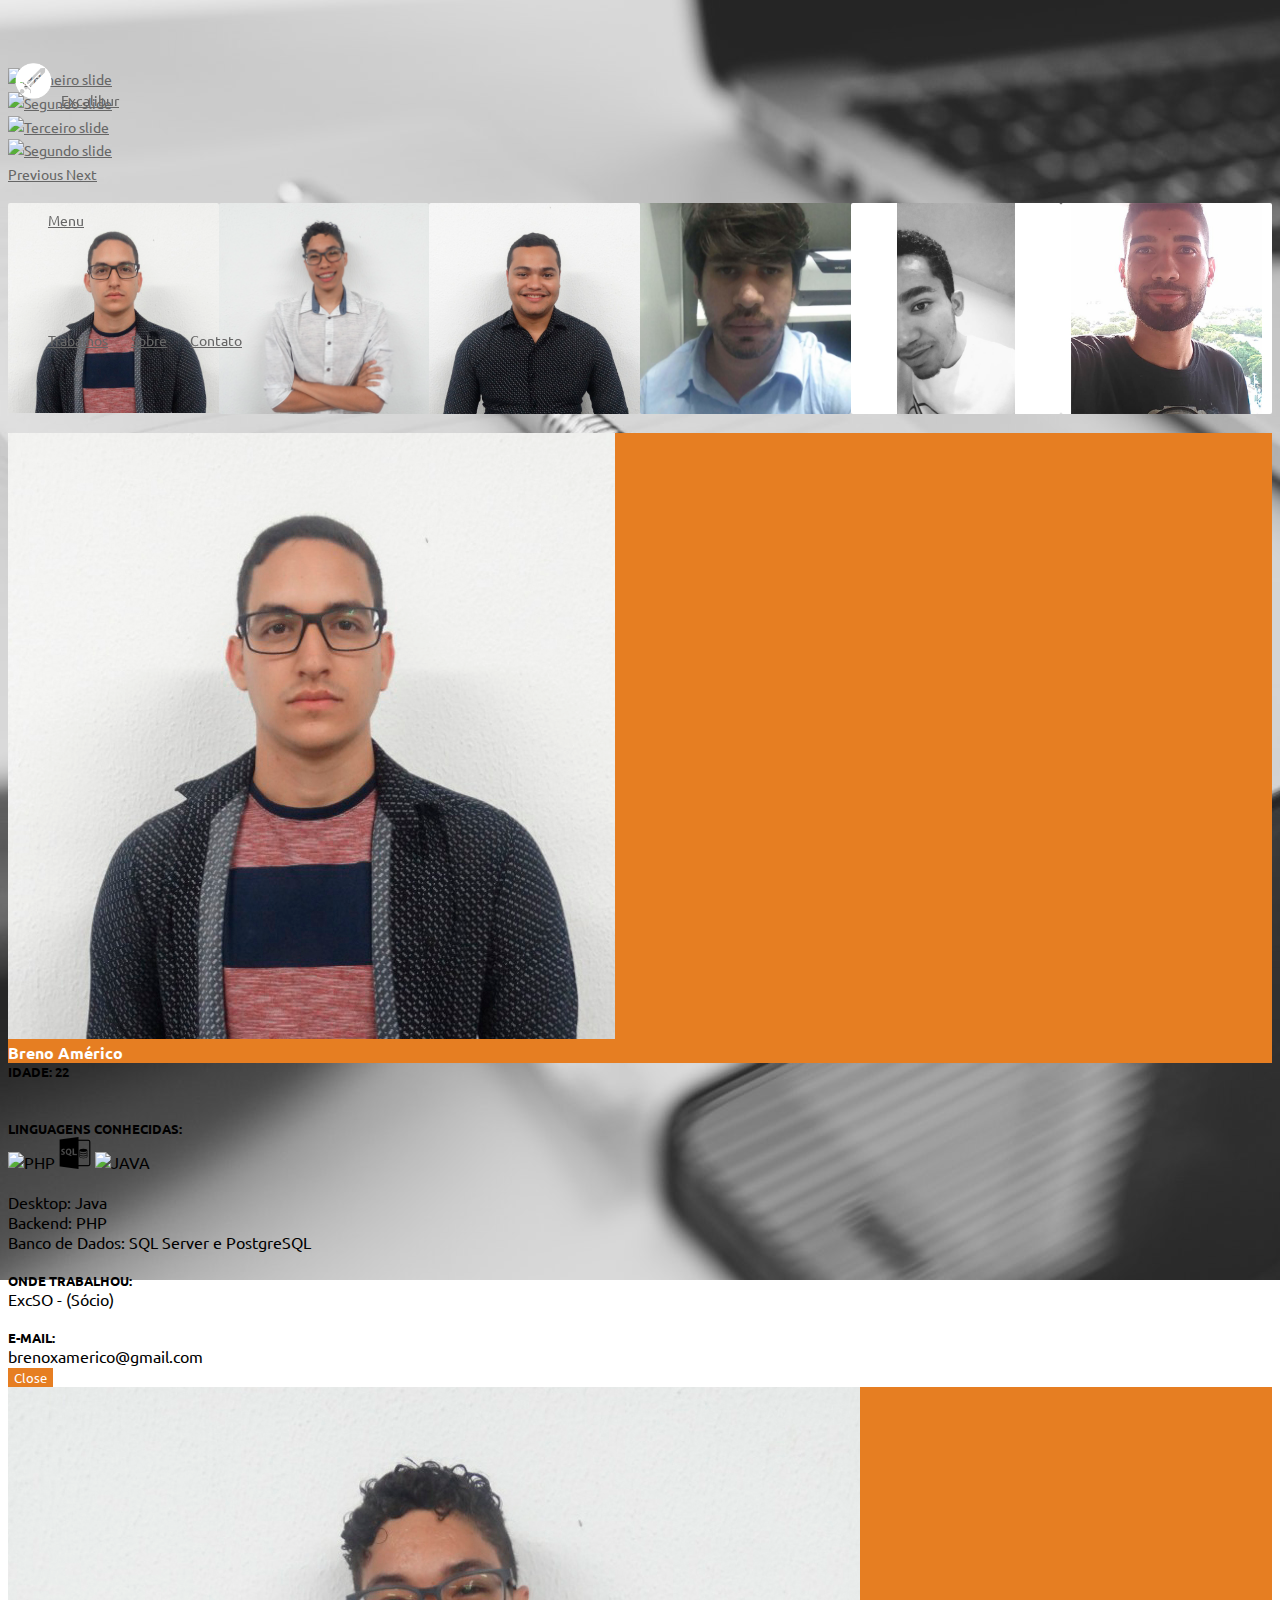
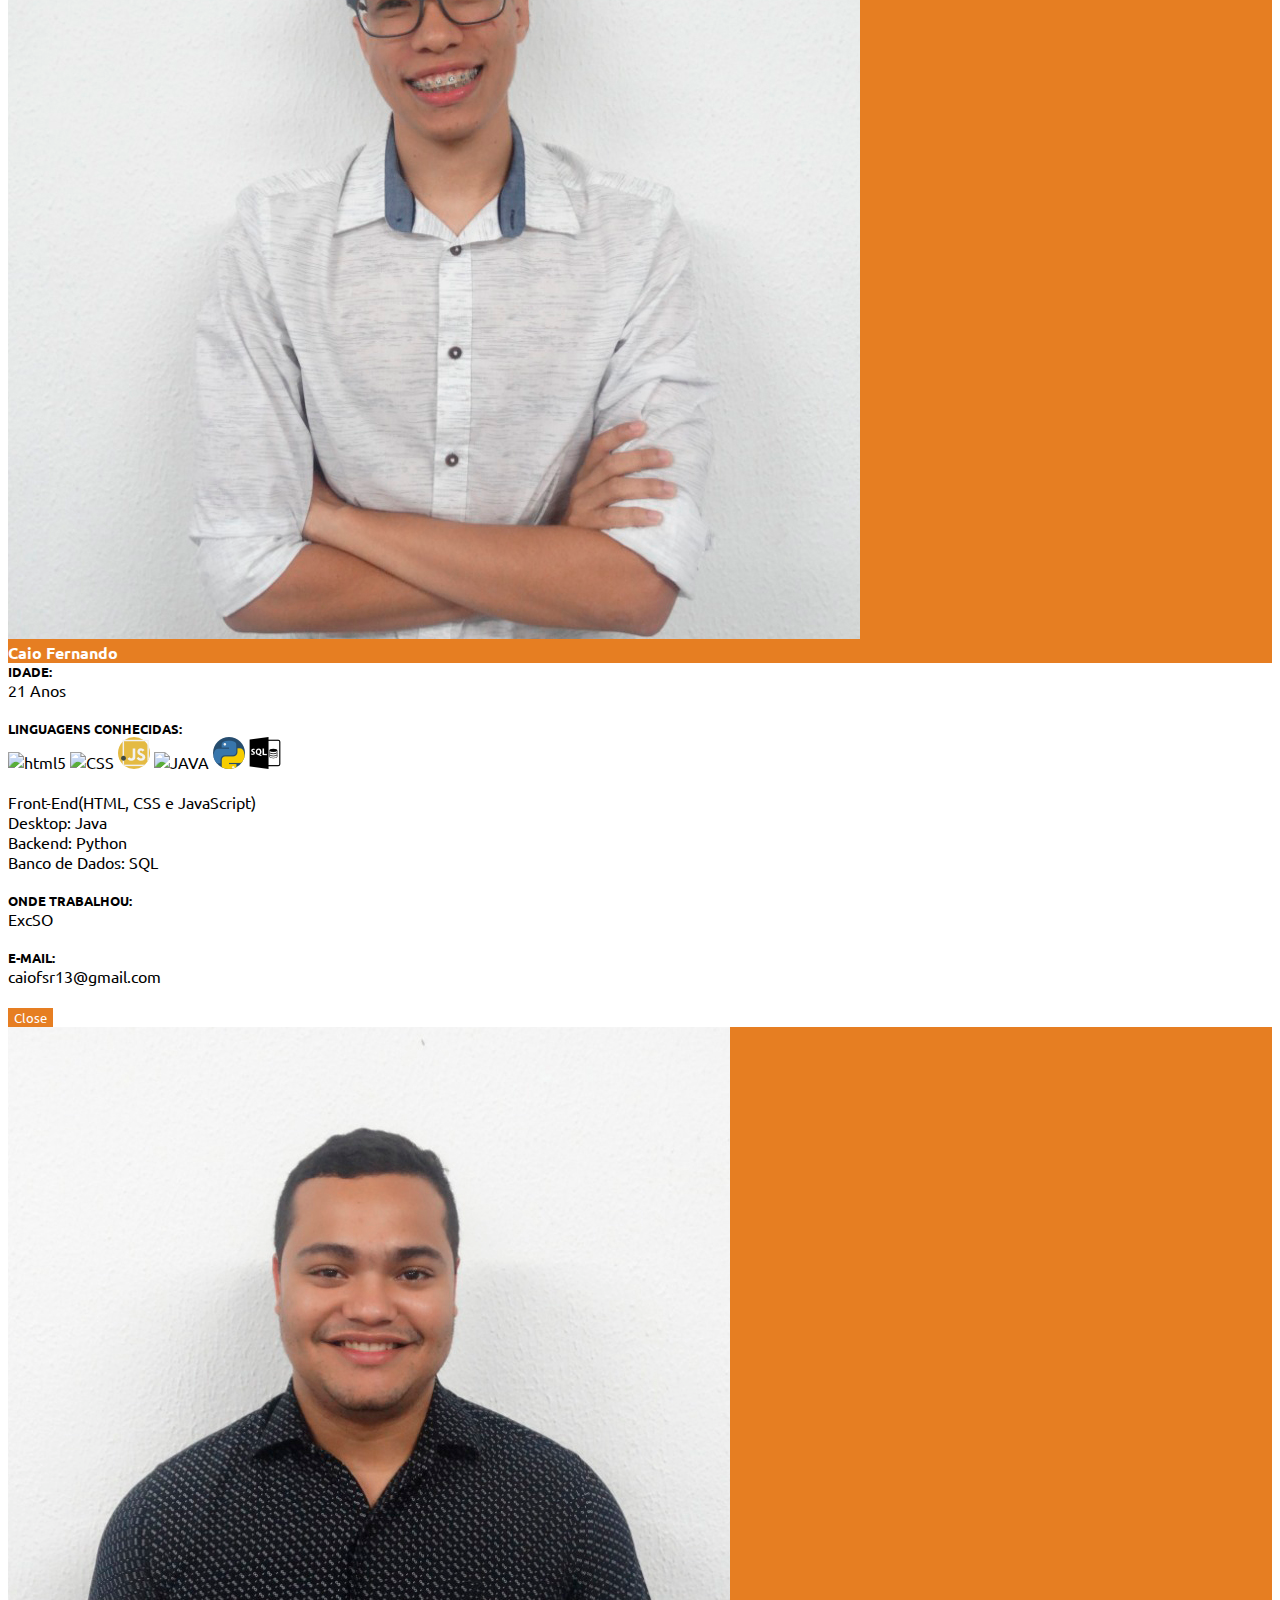
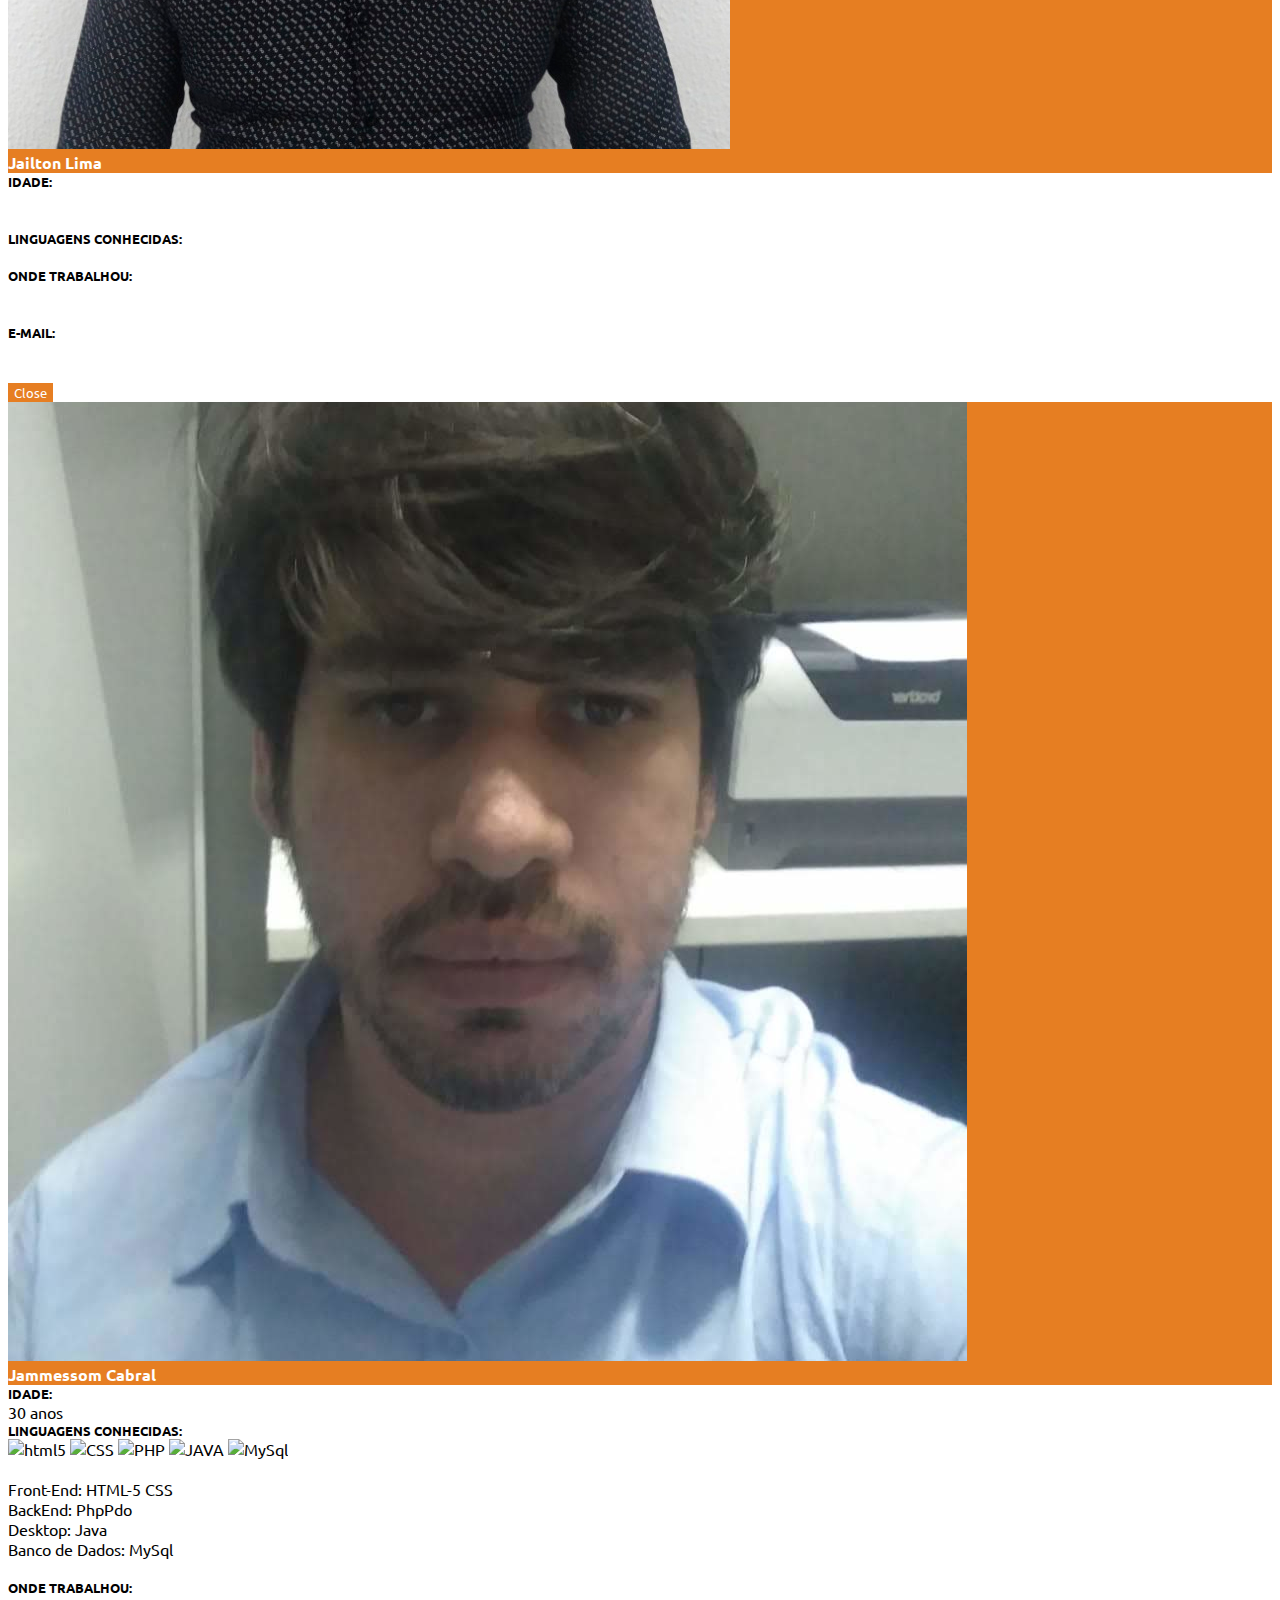
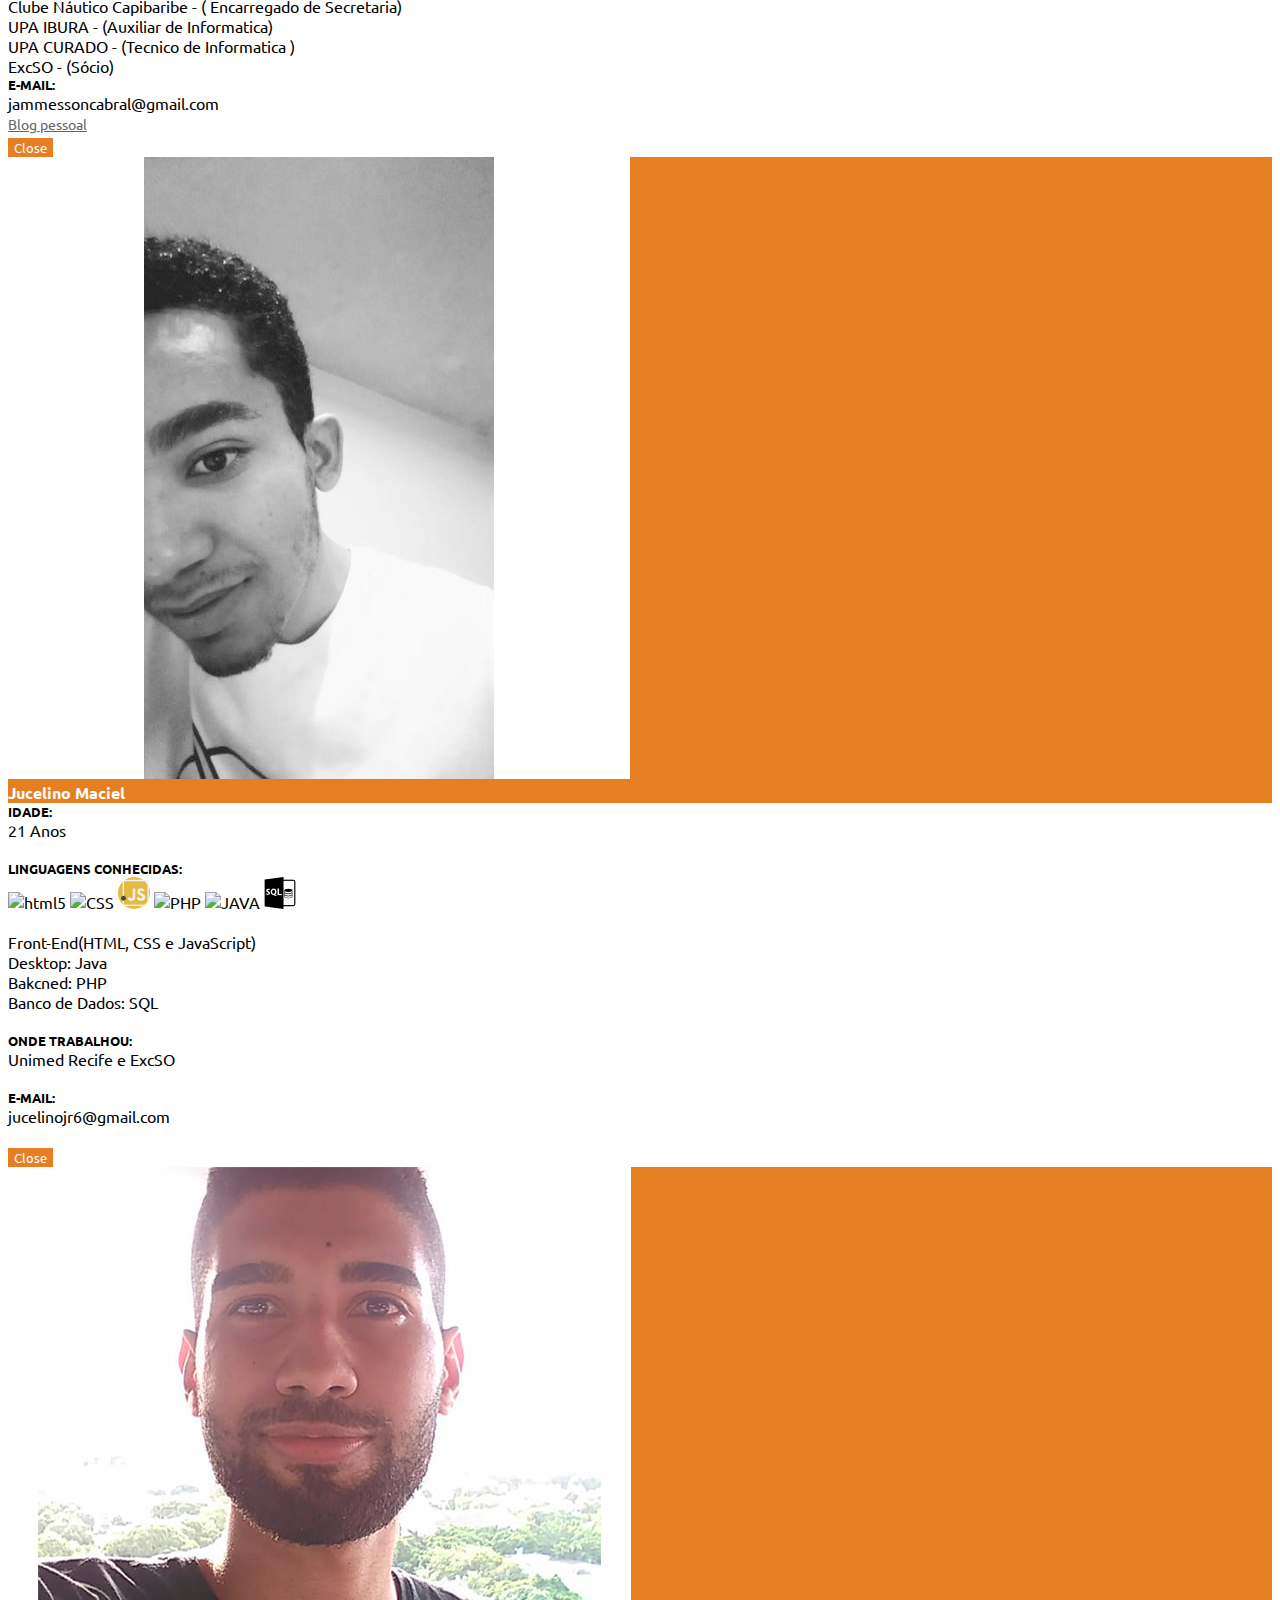
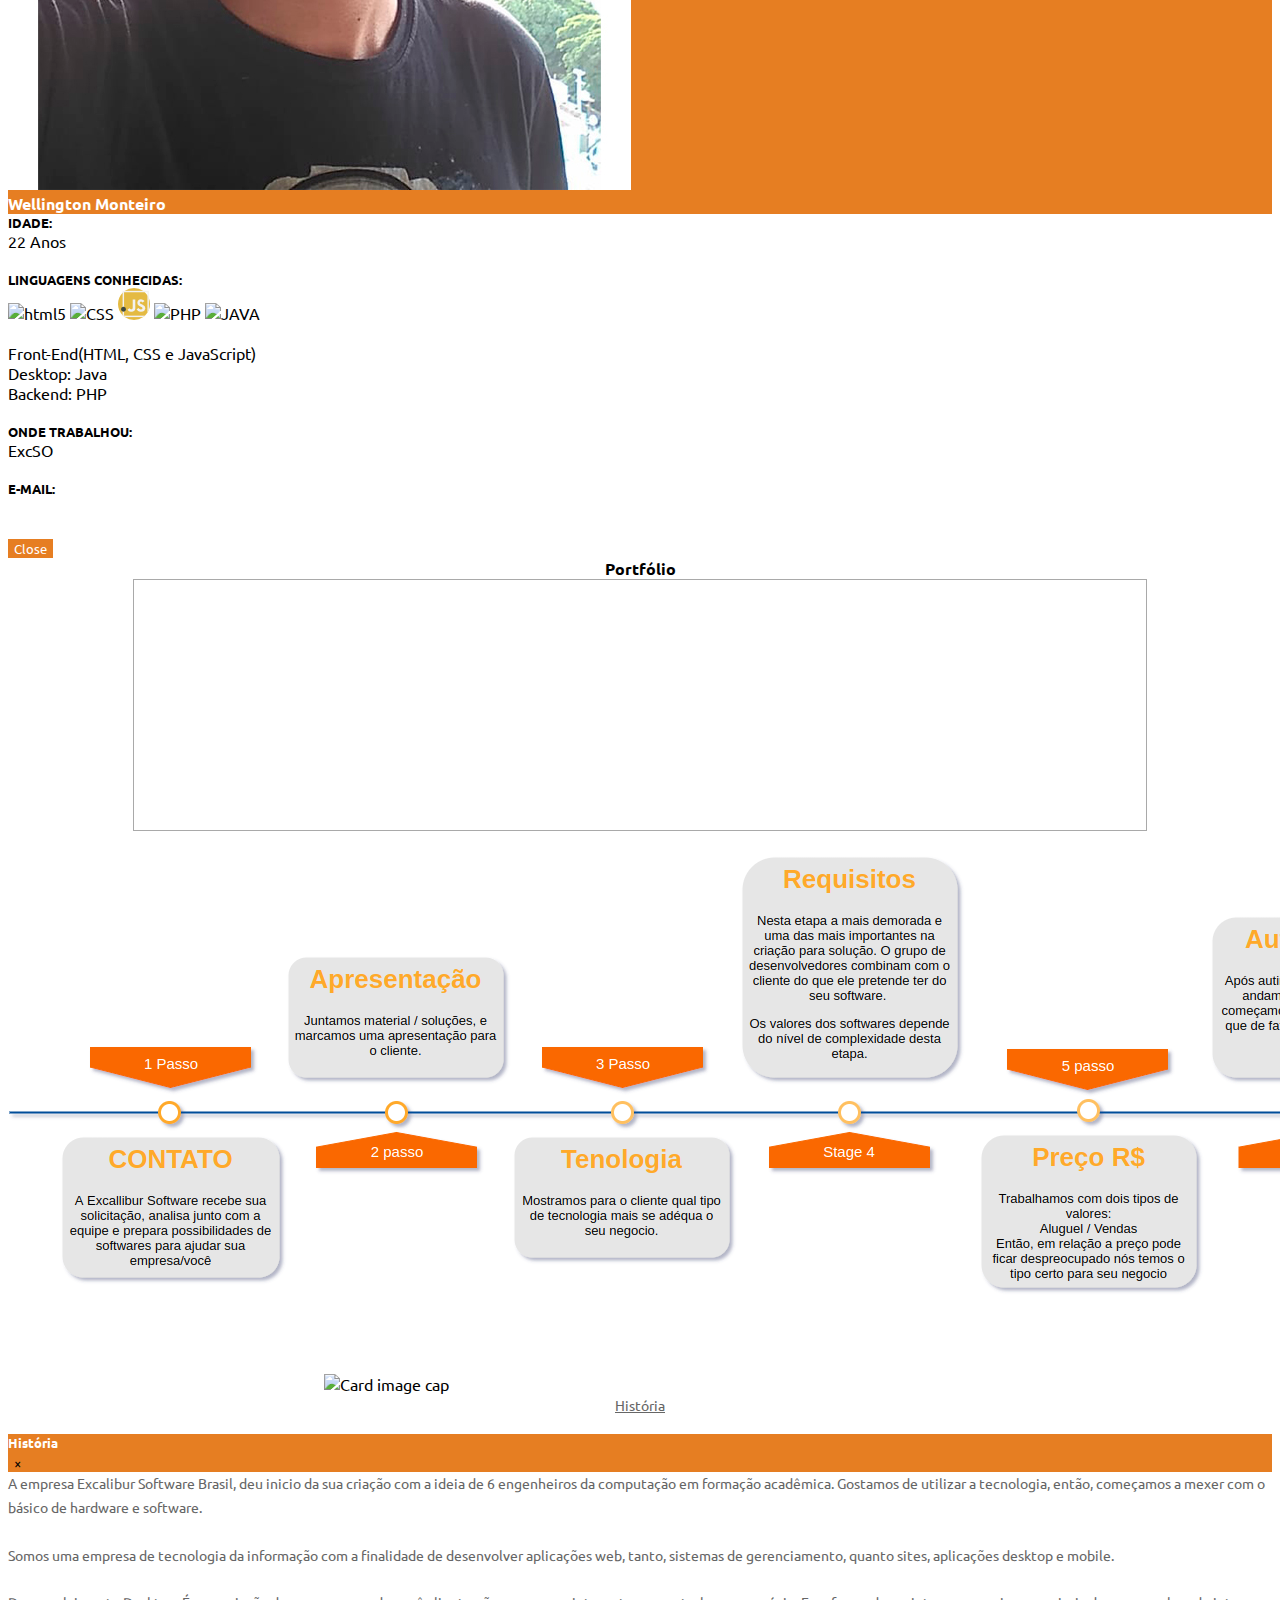
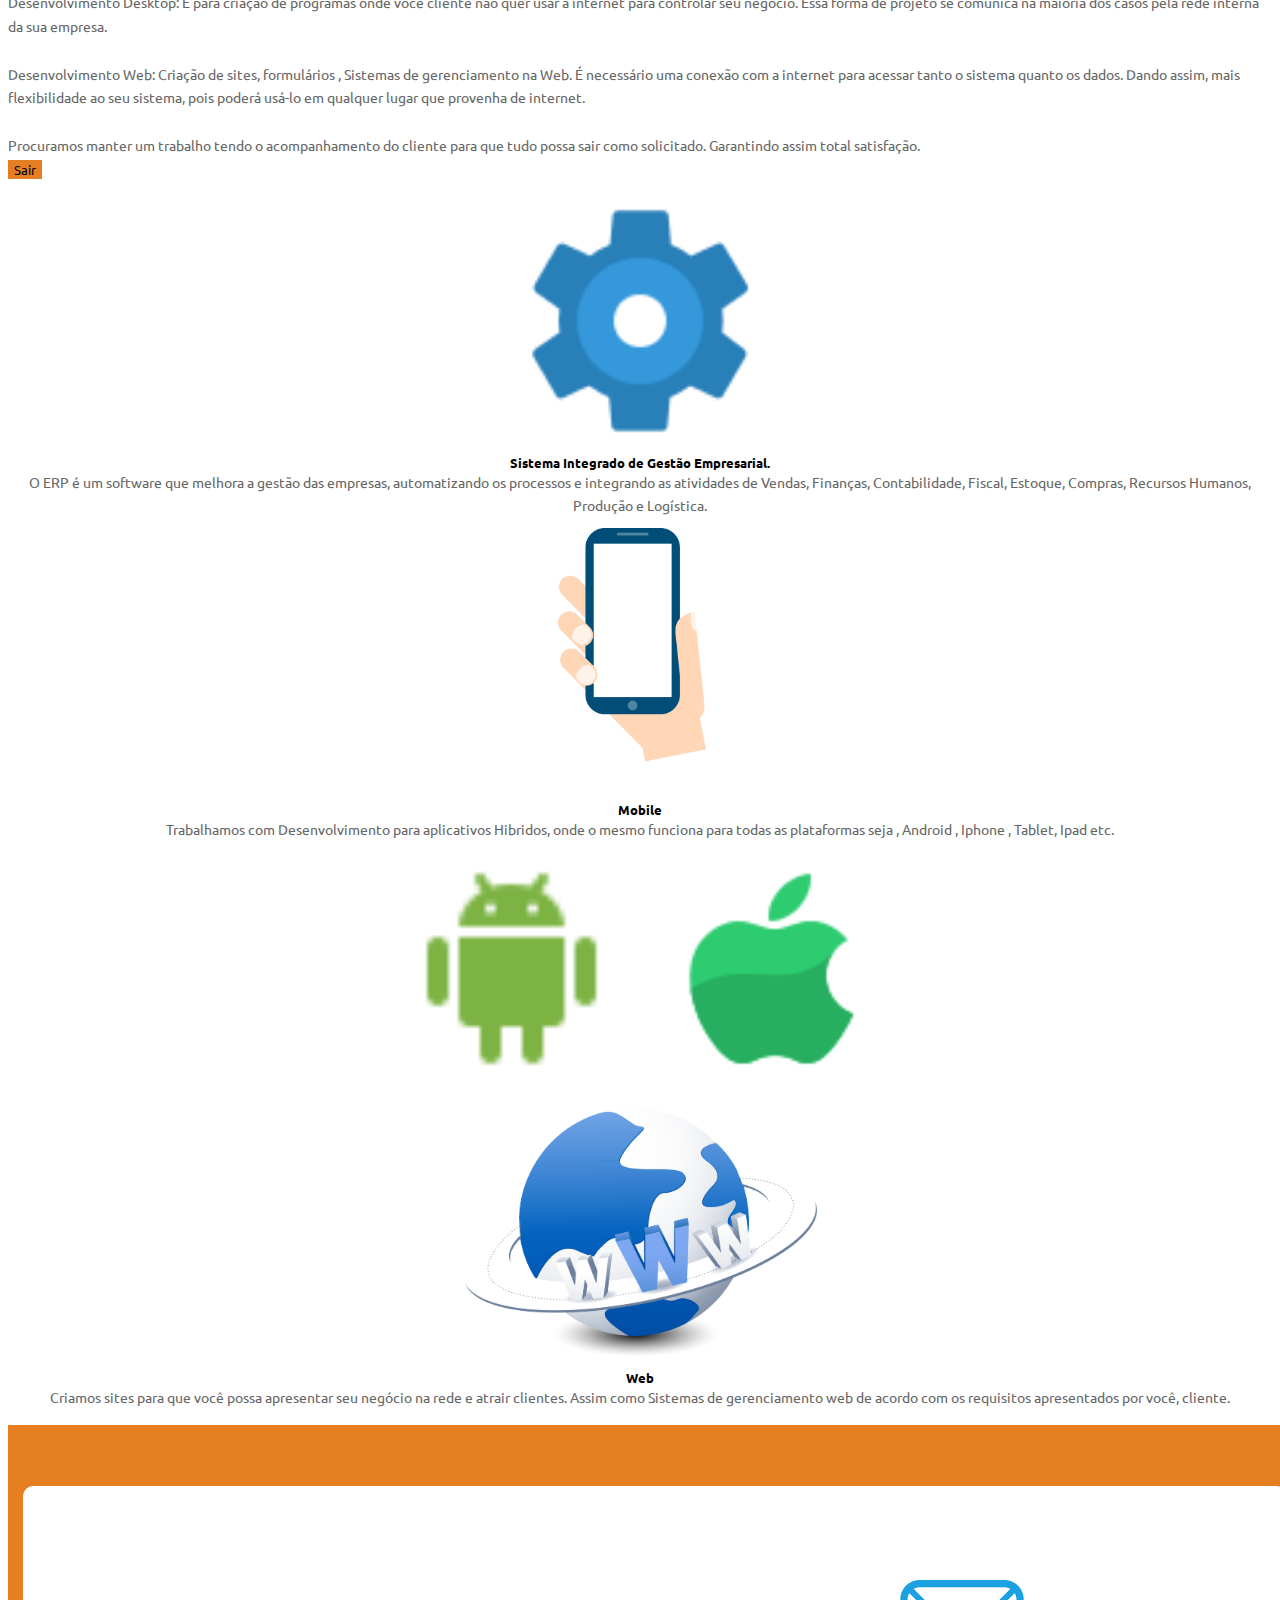
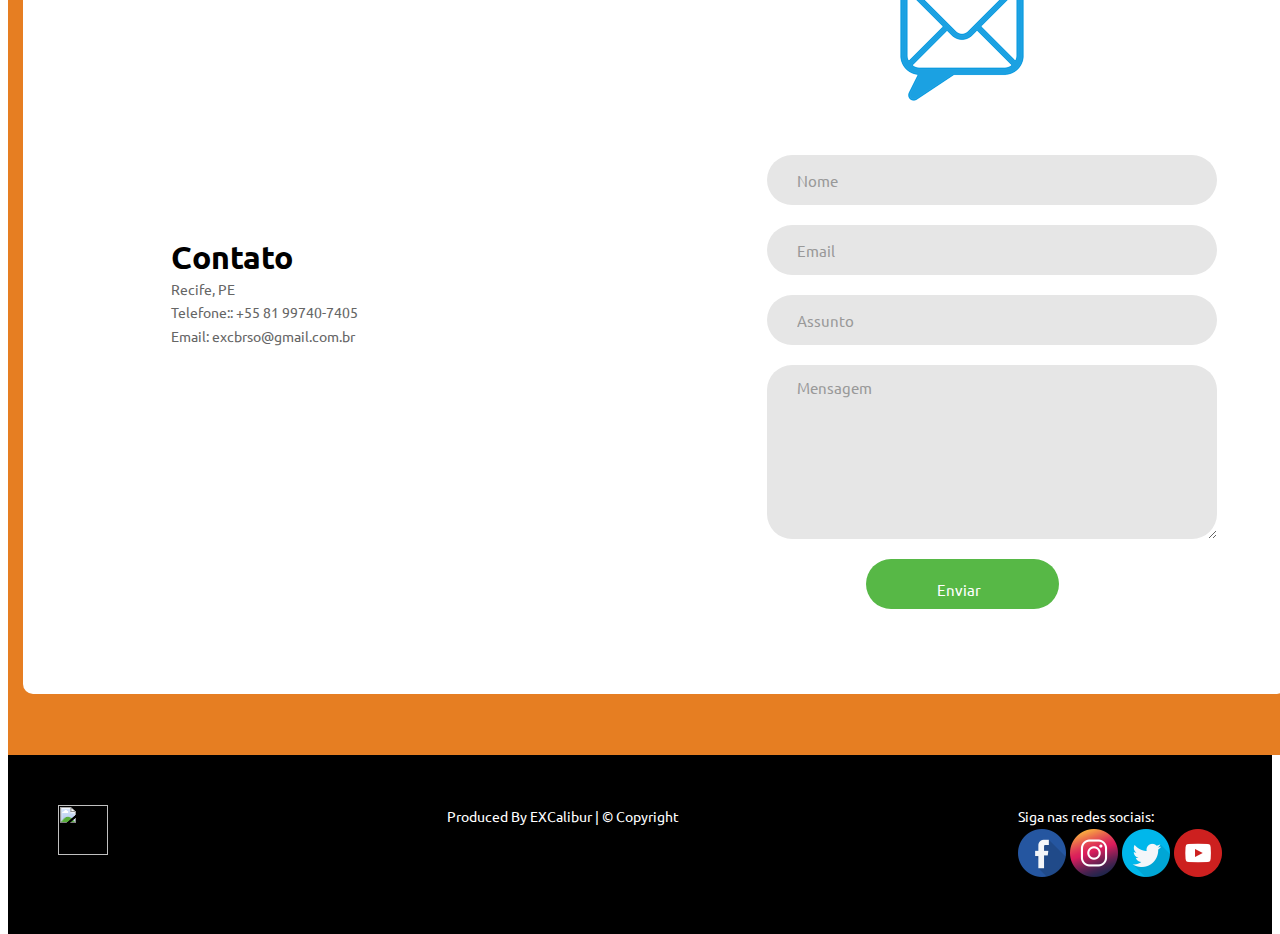
==== commit 40072850: "Update index.html" ====
--- a/index.html
+++ b/index.html
@@ -319,7 +319,7 @@
     </div>
     </div>
 
-    <div class="background text-center" id="portfolio">
+    <div class="text-center" id="portfolio">
         <h4>Portfólio</h4>
         <div class="formportfolio">
 
@@ -329,8 +329,8 @@
     <div class="fluxograma">
         <img src="imagens/oi.png" class="img-fluid" alt="Responsive image">
     </div>
-
-    <div class="card-body background" id="sobre">
+    <br><br><br>
+    <div class="card-body" id="sobre">
         <img class="logo-principal" src="imagens/logo3.png" alt="Card image cap">
         <div class="text-center">
             <a href="#" class="btn btn-primary" data-toggle="modal" data-target="#modalhistoria">História</a>
@@ -493,4 +493,4 @@
     <script src="https://maps.googleapis.com/maps/api/js?key=AIzaSyB50TafR1ryI4Czg1jwIfUXpzKGroE1pPU&callback=myMap"></script>
 </body>
 
-</html>+</html>
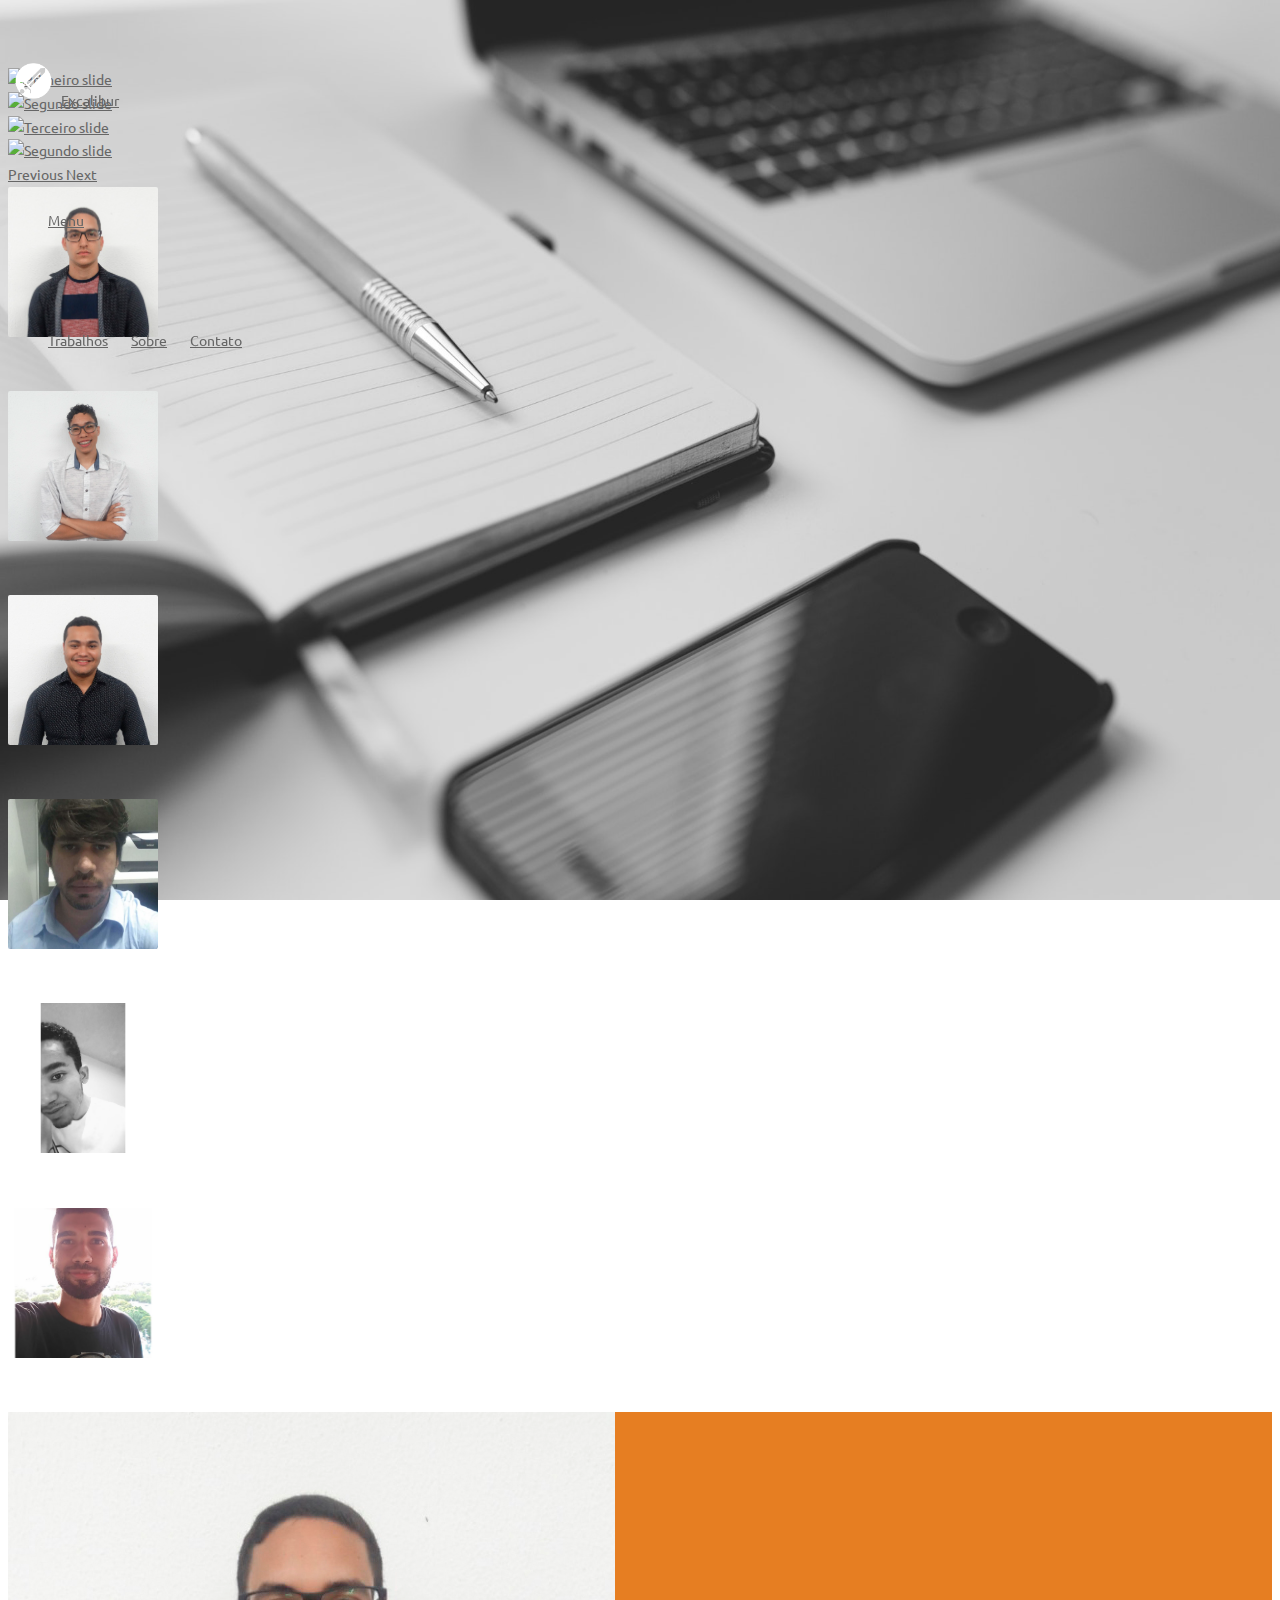
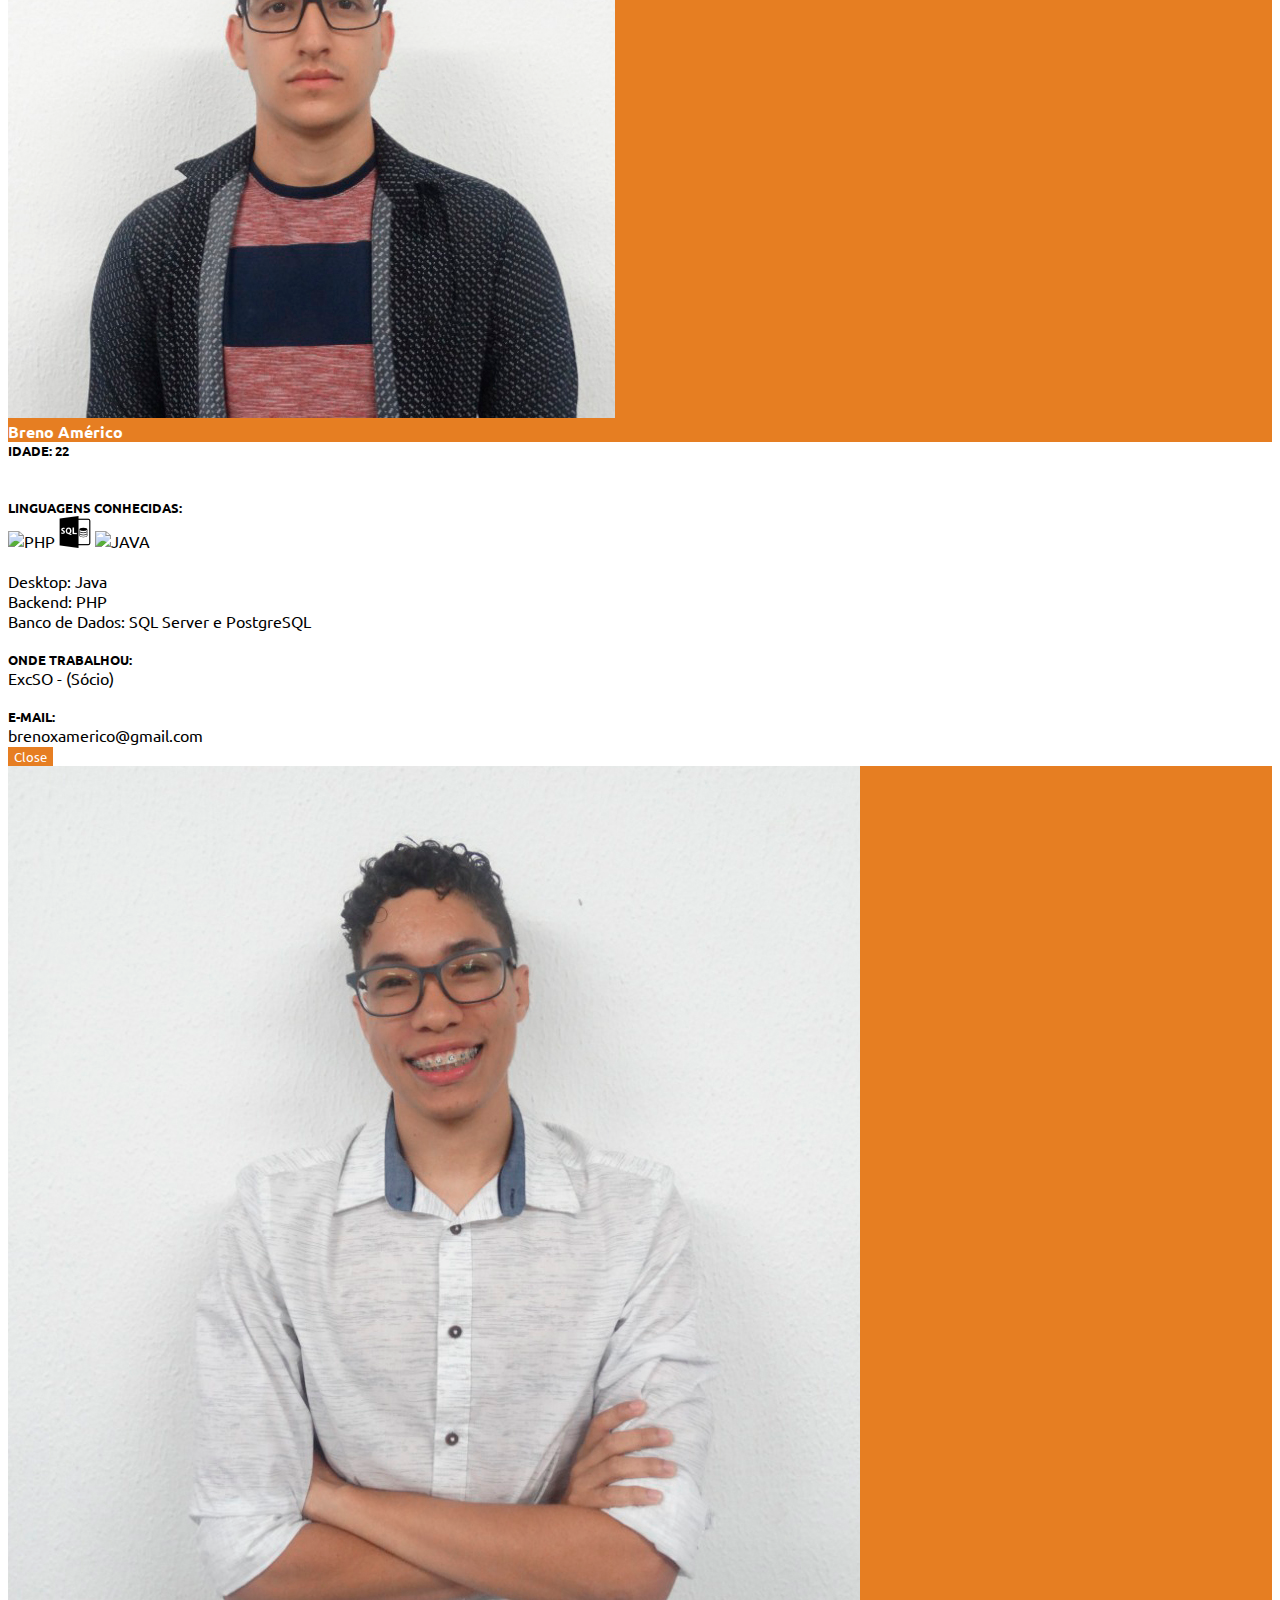
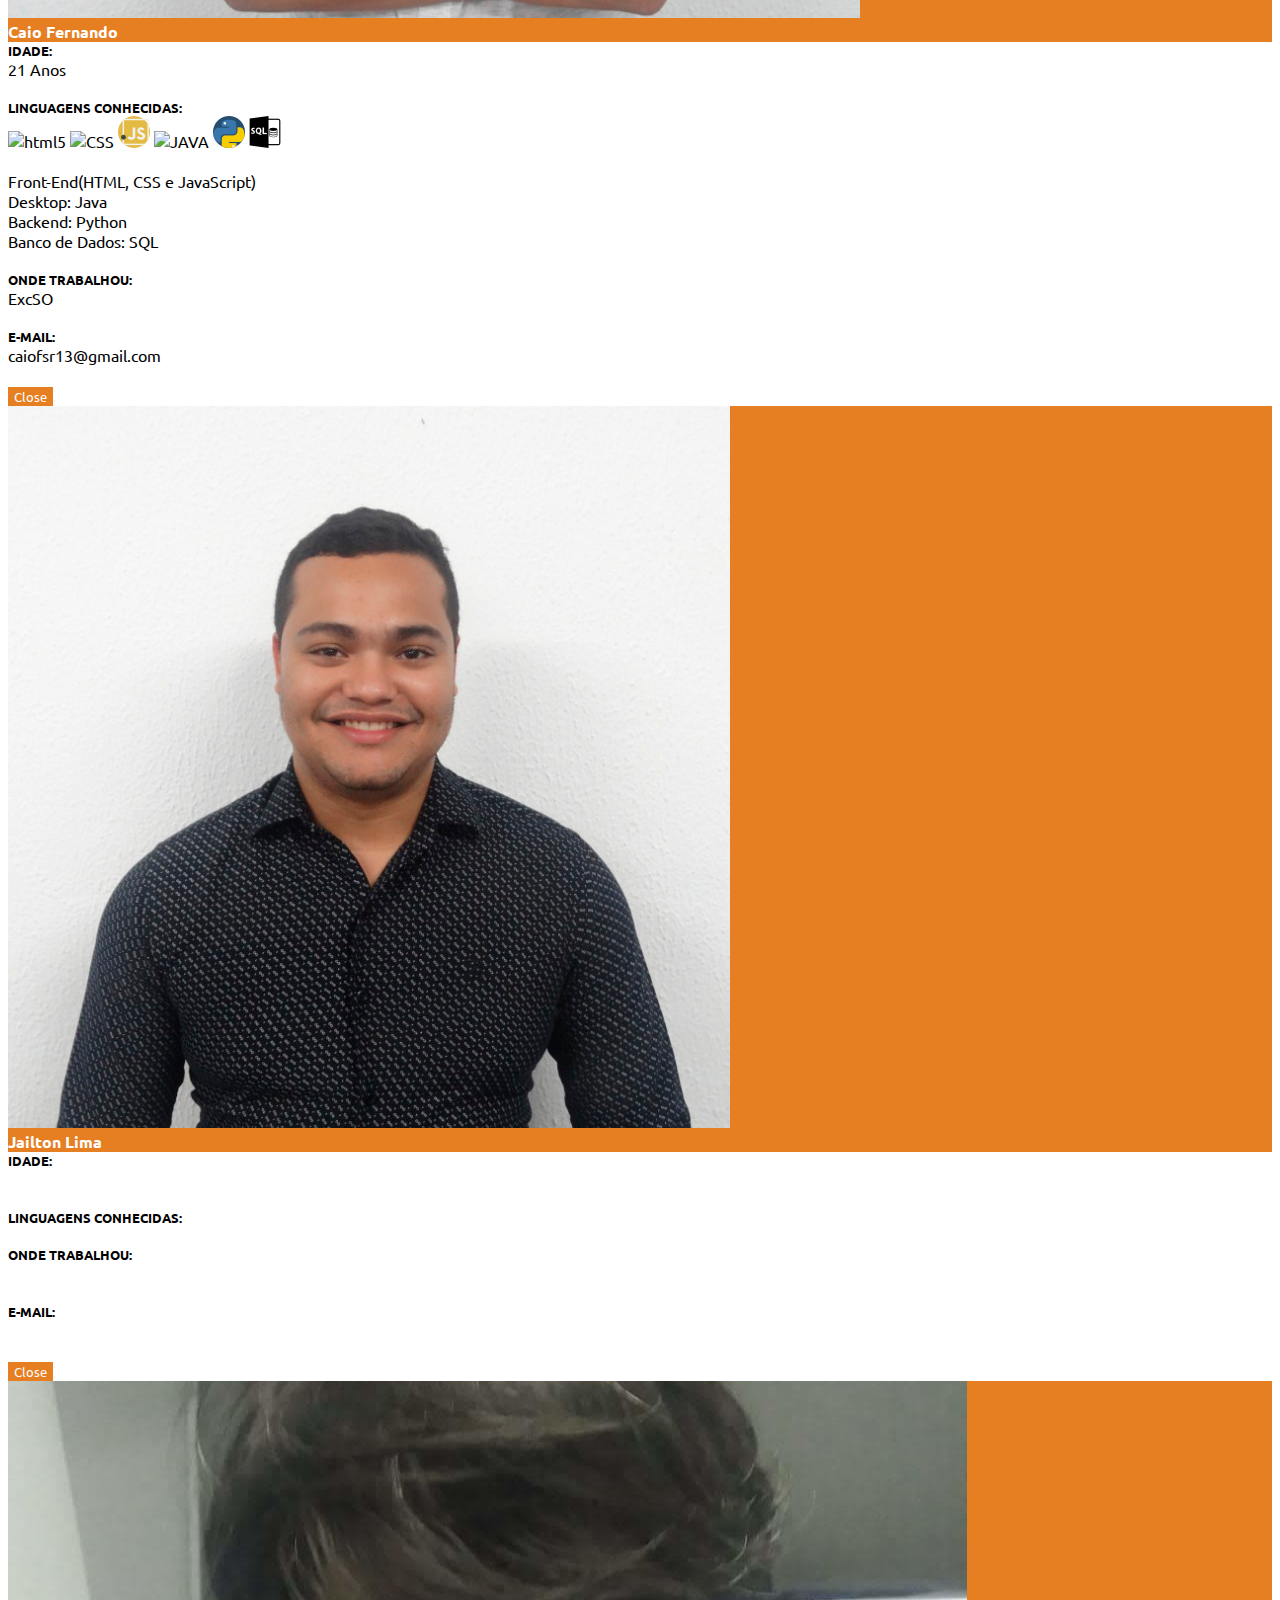
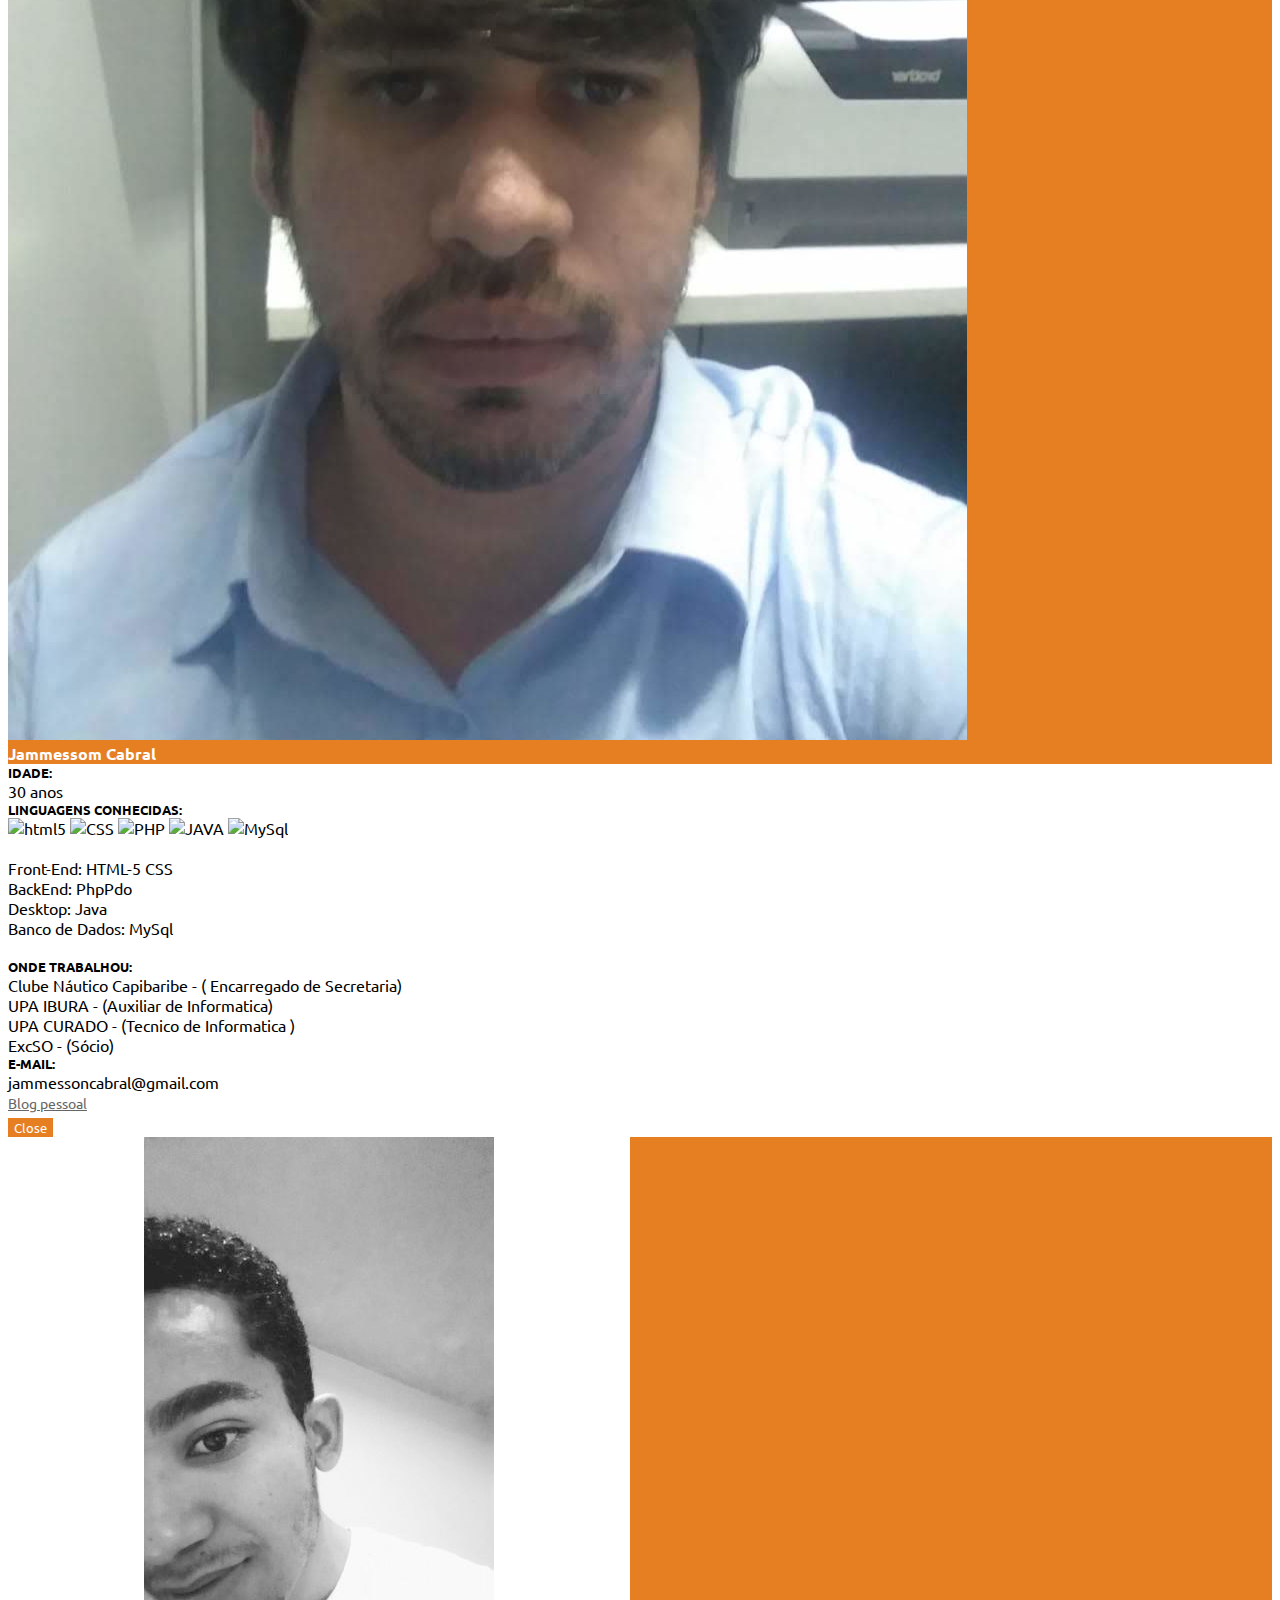
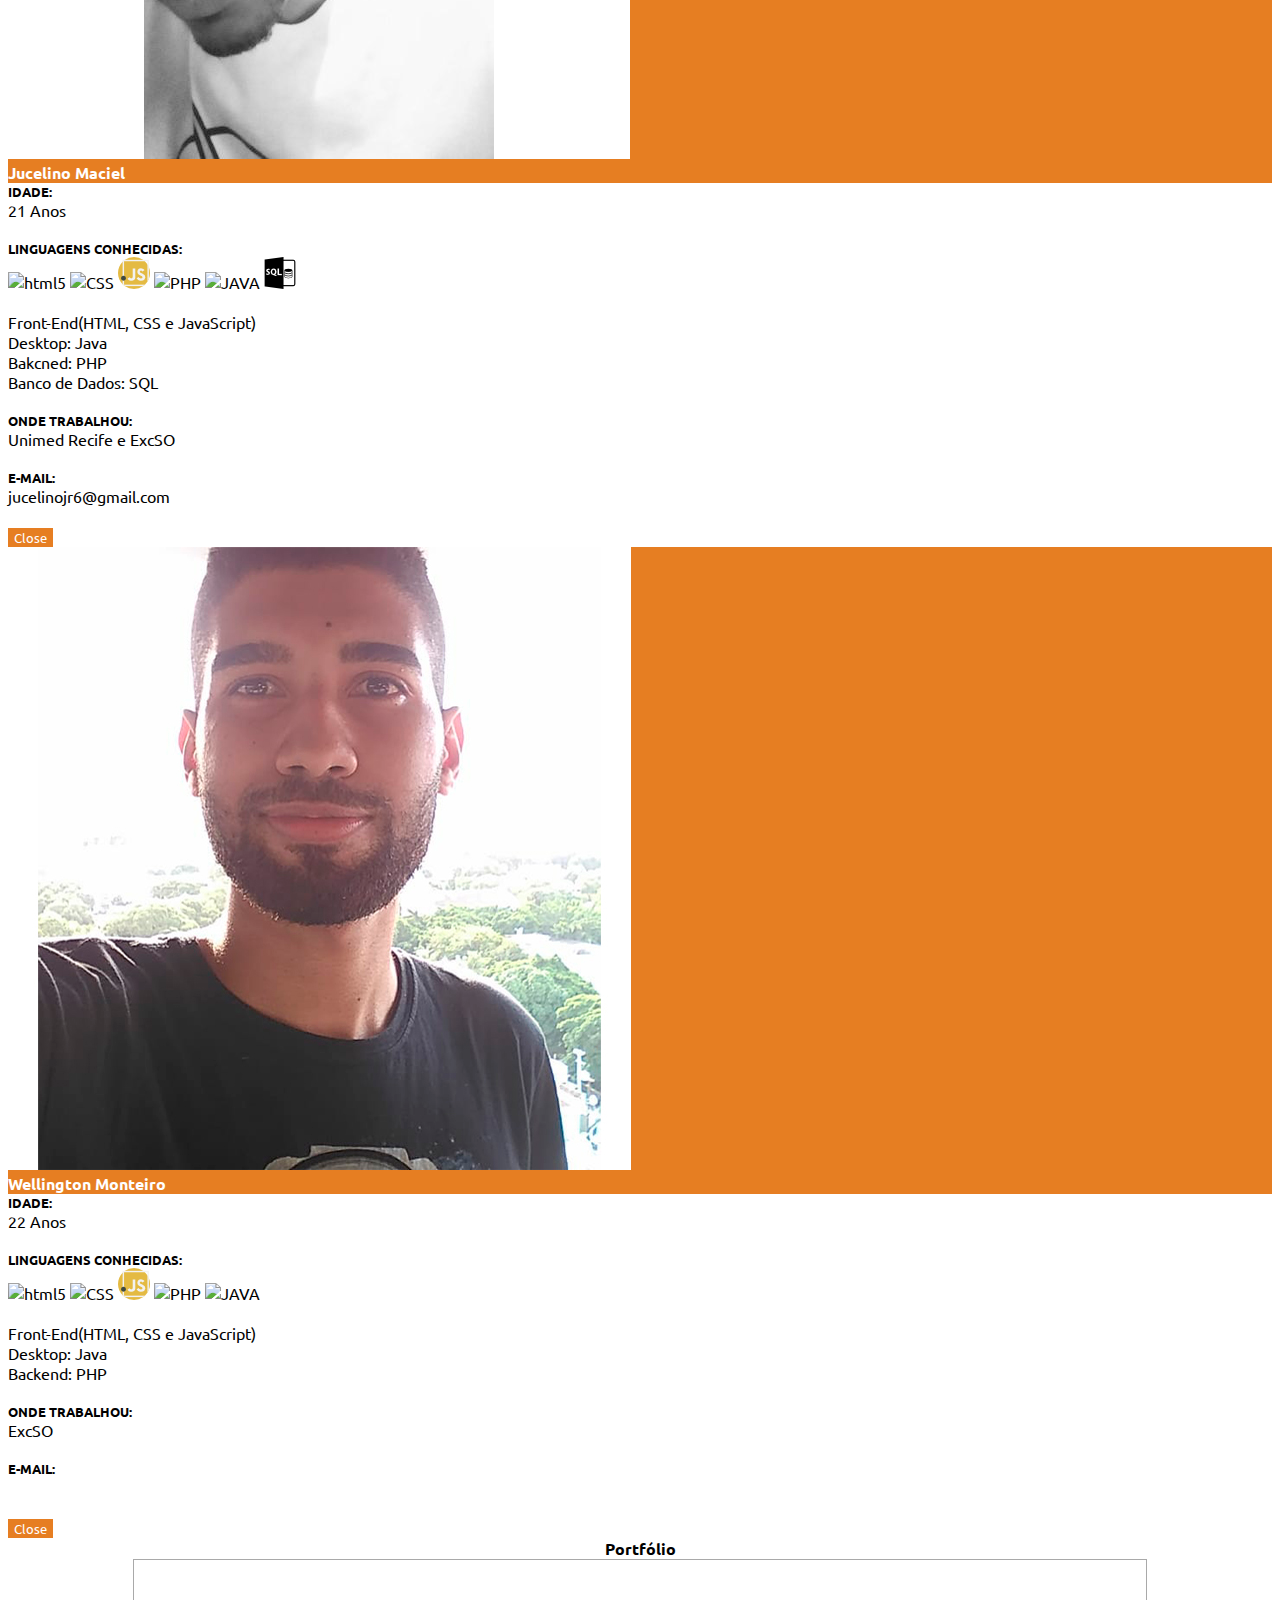
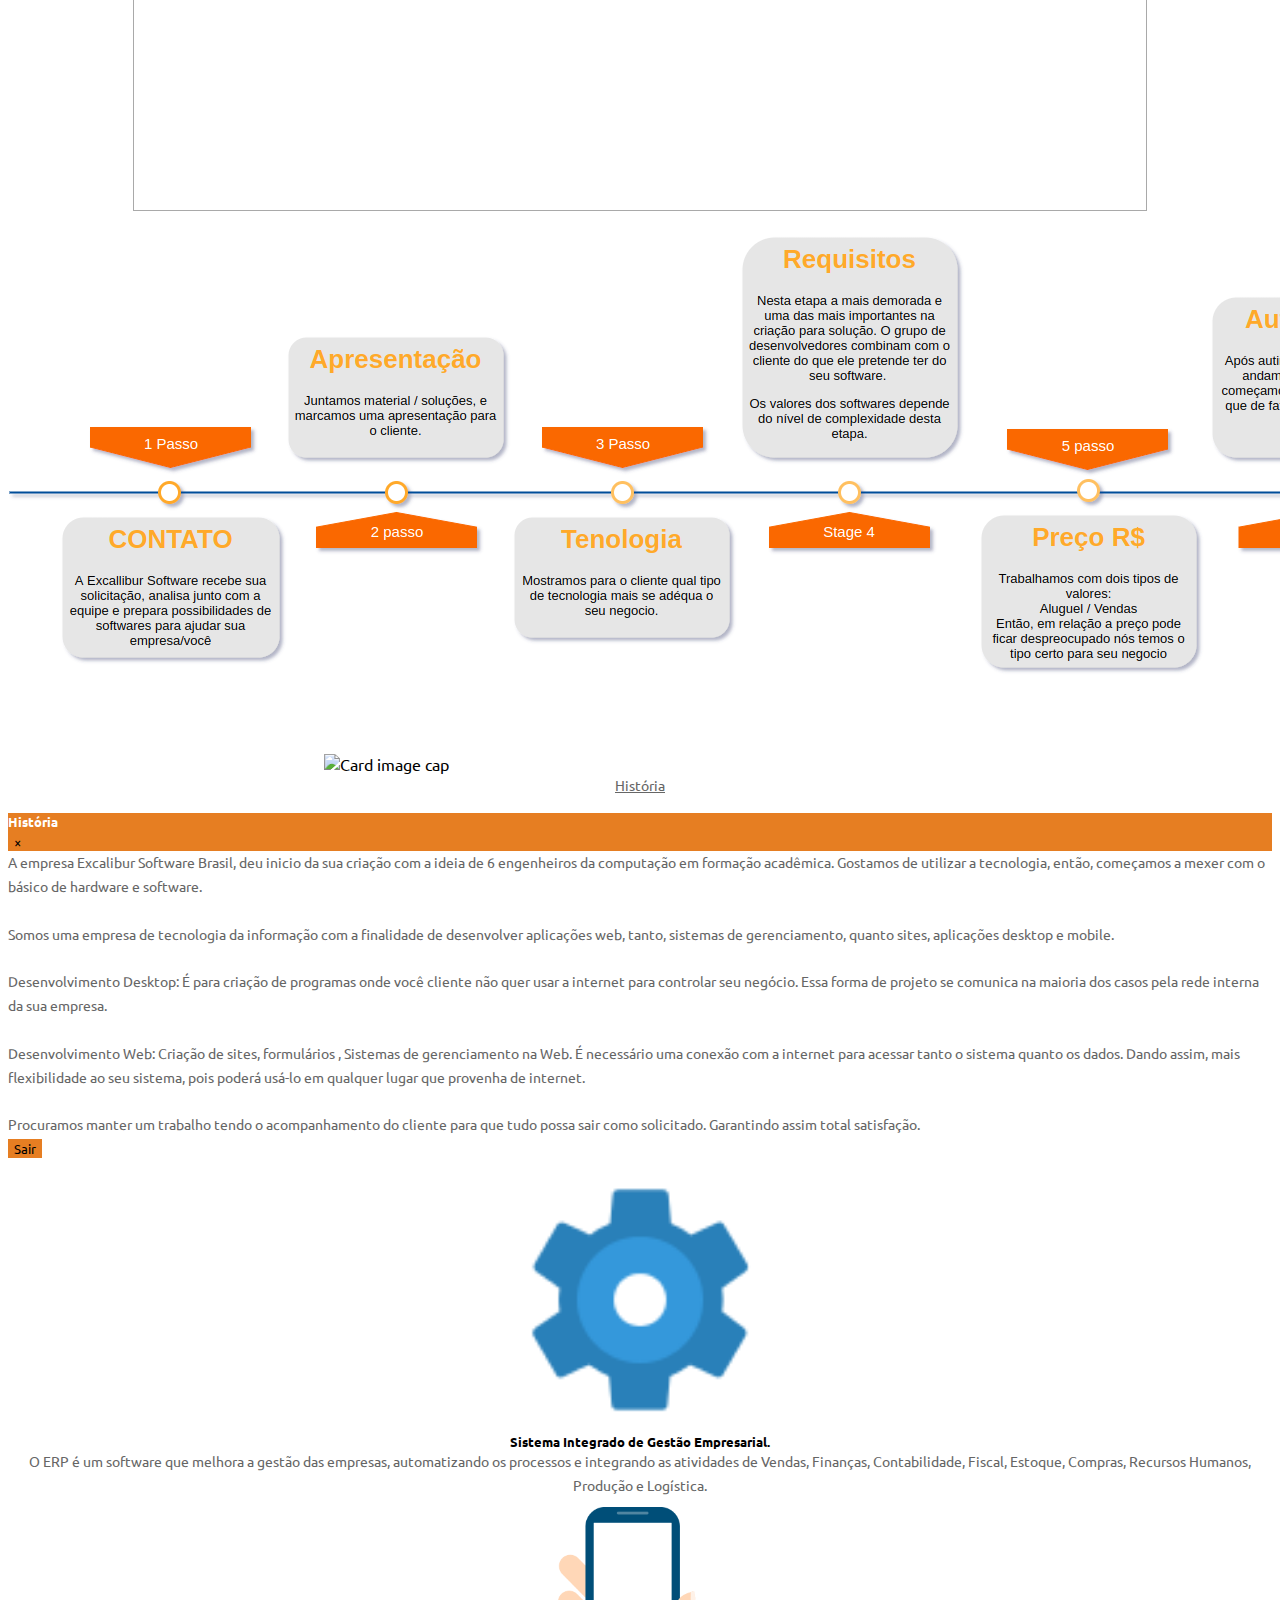
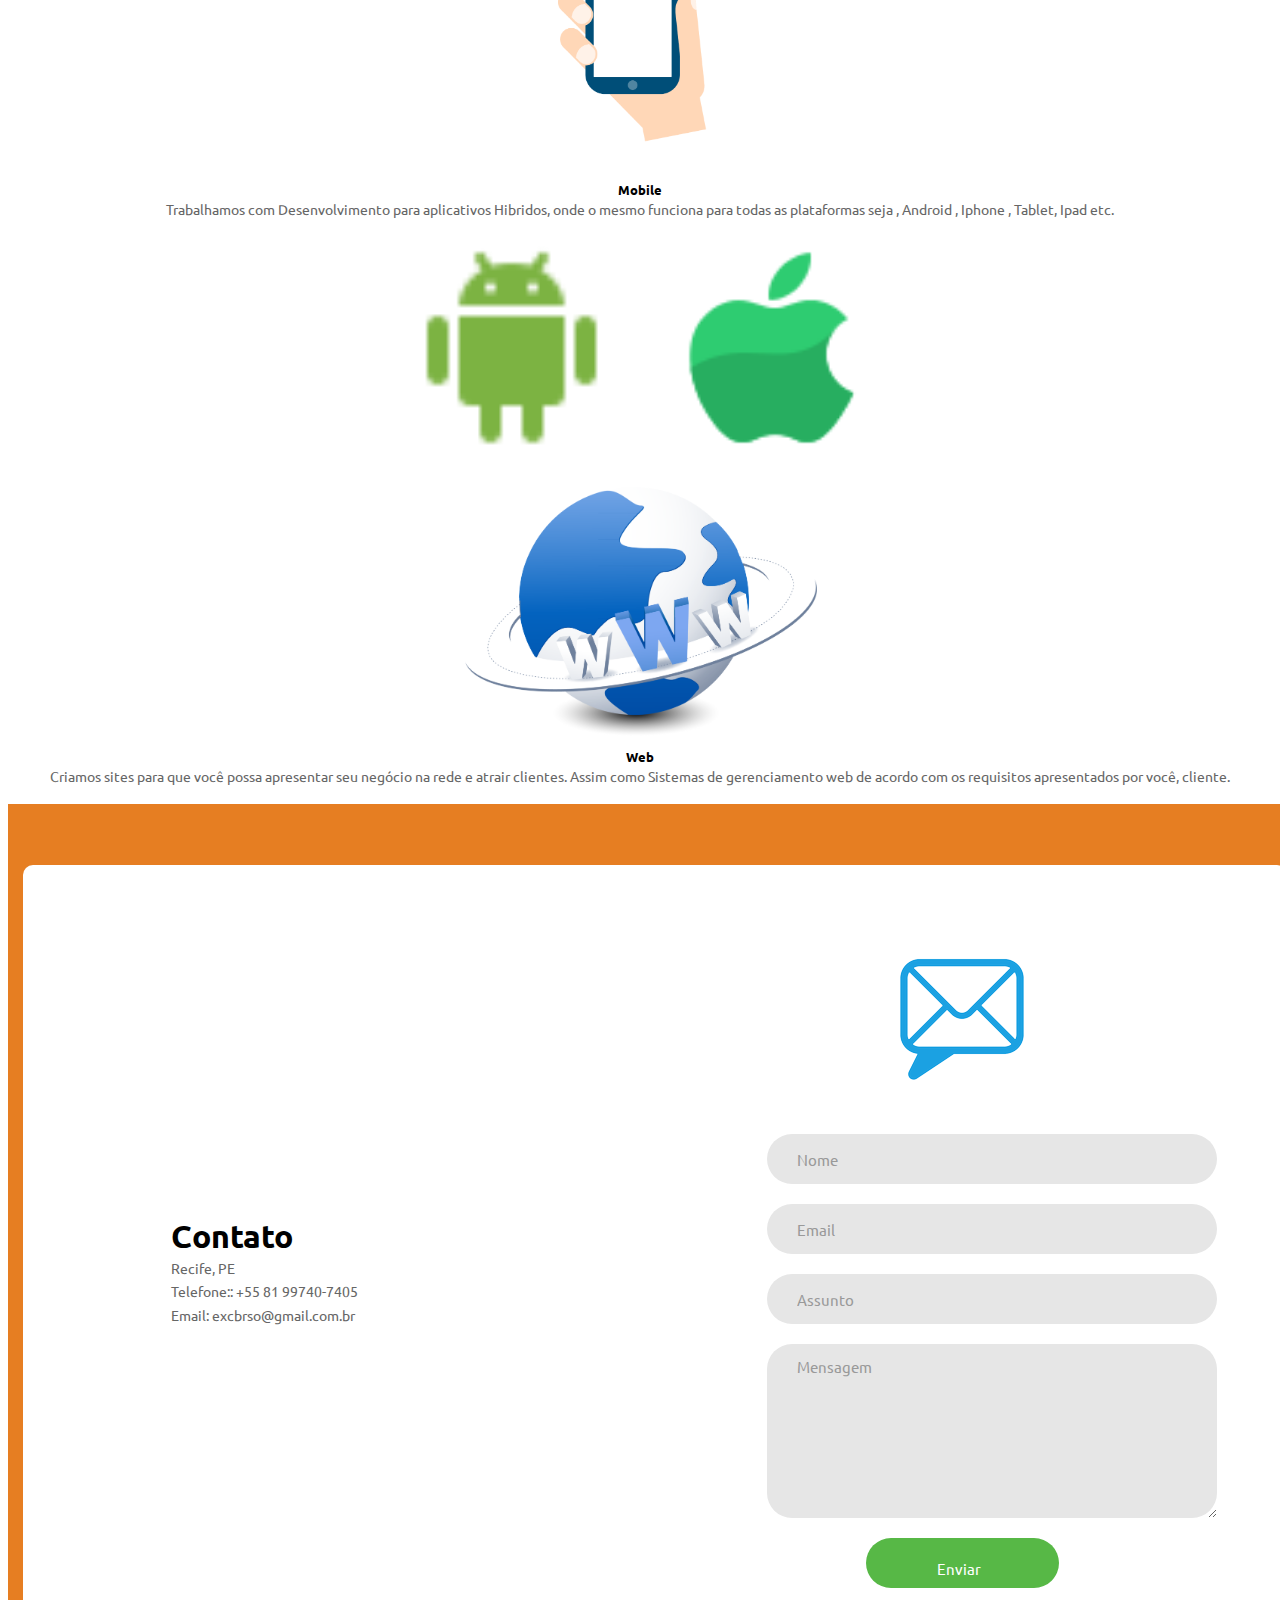
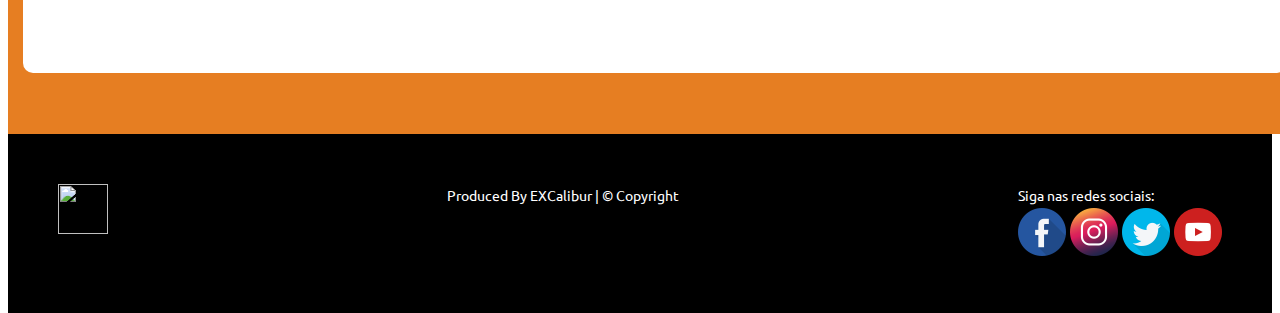
==== commit 5e9668f6: "Jammesson" ====
--- a/index.html
+++ b/index.html
@@ -91,50 +91,66 @@
         </div>
     </div>
 
-    <div class="fotos-flex">
-        <div class="box-fotos">
-            <img class="rounded-circle w-100 p-3" src="imagens/breno-foto.jpg" alt="Generic placeholder image">
+    
+        <div class="container">
+                <div class="row">
+            <div class="col" >
+        <div class="box-fotos" style="width: 150px">
+            <img class="rounded-circle w-100 p-1" src="imagens/breno-foto.jpg" alt="Generic placeholder image" >
             <div class="retina">
                 <p>Breno Américo</p>
                 <button class="btn btn-primary" data-toggle="modal" data-target="#myModalBreno">Saiba mais</button>
             </div>
         </div>
-        <div class="box-fotos">
-            <img class="rounded-circle w-100 p-3" src="imagens/caio-foto.jpeg" alt="Foto de Caio Fernando">
+    </div>  
+    <div class="col" >
+        <div class="box-fotos" style="width: 150px">
+            <img class="rounded-circle w-100 p-1" src="imagens/caio-foto.jpeg" alt="Foto de Caio Fernando">
             <div class="retina">
                 <p>Caio Fernando</p>
                 <button class="btn btn-primary" data-toggle="modal" data-target="#myModalCaio">Saiba mais</button>
             </div>
         </div>
-        <div class="box-fotos">
-            <img class="rounded-circle w-100 p-3" src="imagens/jaiton-foto.jpeg" alt="Generic placeholder image">
+    </div>
+    <div class="col">
+        <div class="box-fotos" style="width: 150px">
+            <img class="rounded-circle w-100 p-1" src="imagens/jaiton-foto.jpeg" alt="Generic placeholder image">
             <div class="retina">
                 <p>Jailton Lima</p>
                 <button class="btn btn-primary" data-toggle="modal" data-target="#myModalJailton">Saiba mais</button>
             </div>
         </div>
-        <div class="box-fotos">
-            <img class="rounded-circle w-100 p-3" src="imagens/jam-foto.png" alt="Generic placeholder image">
+    </div>
+    <div class="col">
+        <div class="box-fotos" style="width: 150px">
+            <img class="rounded-circle w-100 p-1" src="imagens/jam-foto.png" alt="Generic placeholder image">
             <div class="retina">
                 <p>Jammessom Cabral</p>
                 <button class="btn btn-primary" data-toggle="modal" data-target="#myModalJam">Saiba mais</button>
             </div>
         </div>
-        <div class="box-fotos">
-            <img class="rounded-circle w-100 p-3" src="imagens/jucelino-foto.jpg" alt="Generic placeholder image">
+    </div>
+    <div class="col">
+        <div class="box-fotos" style="width: 150px">
+            <img class="rounded-circle w-100 p-1" src="imagens/jucelino-foto.jpg" alt="Generic placeholder image">
             <div class="retina">
                 <p>Jucelino Maciel</p>
                 <button class="btn btn-primary" data-toggle="modal" data-target="#myModalJucelino">Saiba mais</button>
             </div>
         </div>
-        <div class="box-fotos">
-            <img class="rounded-circle w-100 p-3" src="imagens/well-foto.jpeg" alt="Generic placeholder image">
+    </div>
+    <div class="col">
+        <div class="box-fotos" style="width: 150px">
+            <img class="rounded-circle w-100 p-1" src="imagens/well-foto.jpeg" alt="Generic placeholder image">
             <div class="retina">
                 <p>Wellington Monteiro</p>
                 <button class="btn btn-primary" data-toggle="modal" data-target="#myModalWell">Saiba mais</button>
             </div>
         </div>
     </div>
+     </div>
+    </div>
+    
 
     <div class="modal fade" id="myModalBreno" tabindex="-1" role="dialog" aria-labelledby="myModalLabel">
         <div class="modal-dialog" role="document">
--- a/css/estilo.css
+++ b/css/estilo.css
@@ -115,7 +115,7 @@
 }
 
 .fotos-flex {
-  display: flex;
+  display: flex !important;
   margin: 1em 0 1em 0;
 }
 
@@ -124,14 +124,14 @@
     padding-bottom: 0.125em;
     background-color: lightgray; */
   background-image: url("background5.jpg");
-  background-repeat: no-repeat;
+  background-repeat: round;
   background-attachment: fixed;
 }
 
 .box-fotos {
   position: relative;
   width: 350px;
-  overflow: hidden;
+  overflow:  hidden;
 }
 
 .box-fotos>img {
@@ -153,7 +153,7 @@
 }
 
 .box-fotos .retina {
-  position: absolute;
+  position: relative;
   width: 100%;
   height: 100%;
   top: 0;
@@ -162,7 +162,7 @@
   /*  background: none repeat scroll 0 0 rgba(0, 0, 0, 0.5); */
   border-radius: 5px;
   text-align: center;
-  padding: 1.875em;
+  padding: 0.2em;
   -webkit-transition: all .8s cubic-bezier(.190, 1.000, .220, 1.000);
   -moz-transition: all .8s cubic-bezier(.190, 1.000, .220, 1.000);
   -ms-transition: all .8s cubic-bezier(.190, 1.000, .220, 1.000);
@@ -198,4 +198,4 @@
   width: 35%;
 }
 
-/*Fim da pagina inicial*/+/*Fim da pagina inicial*/
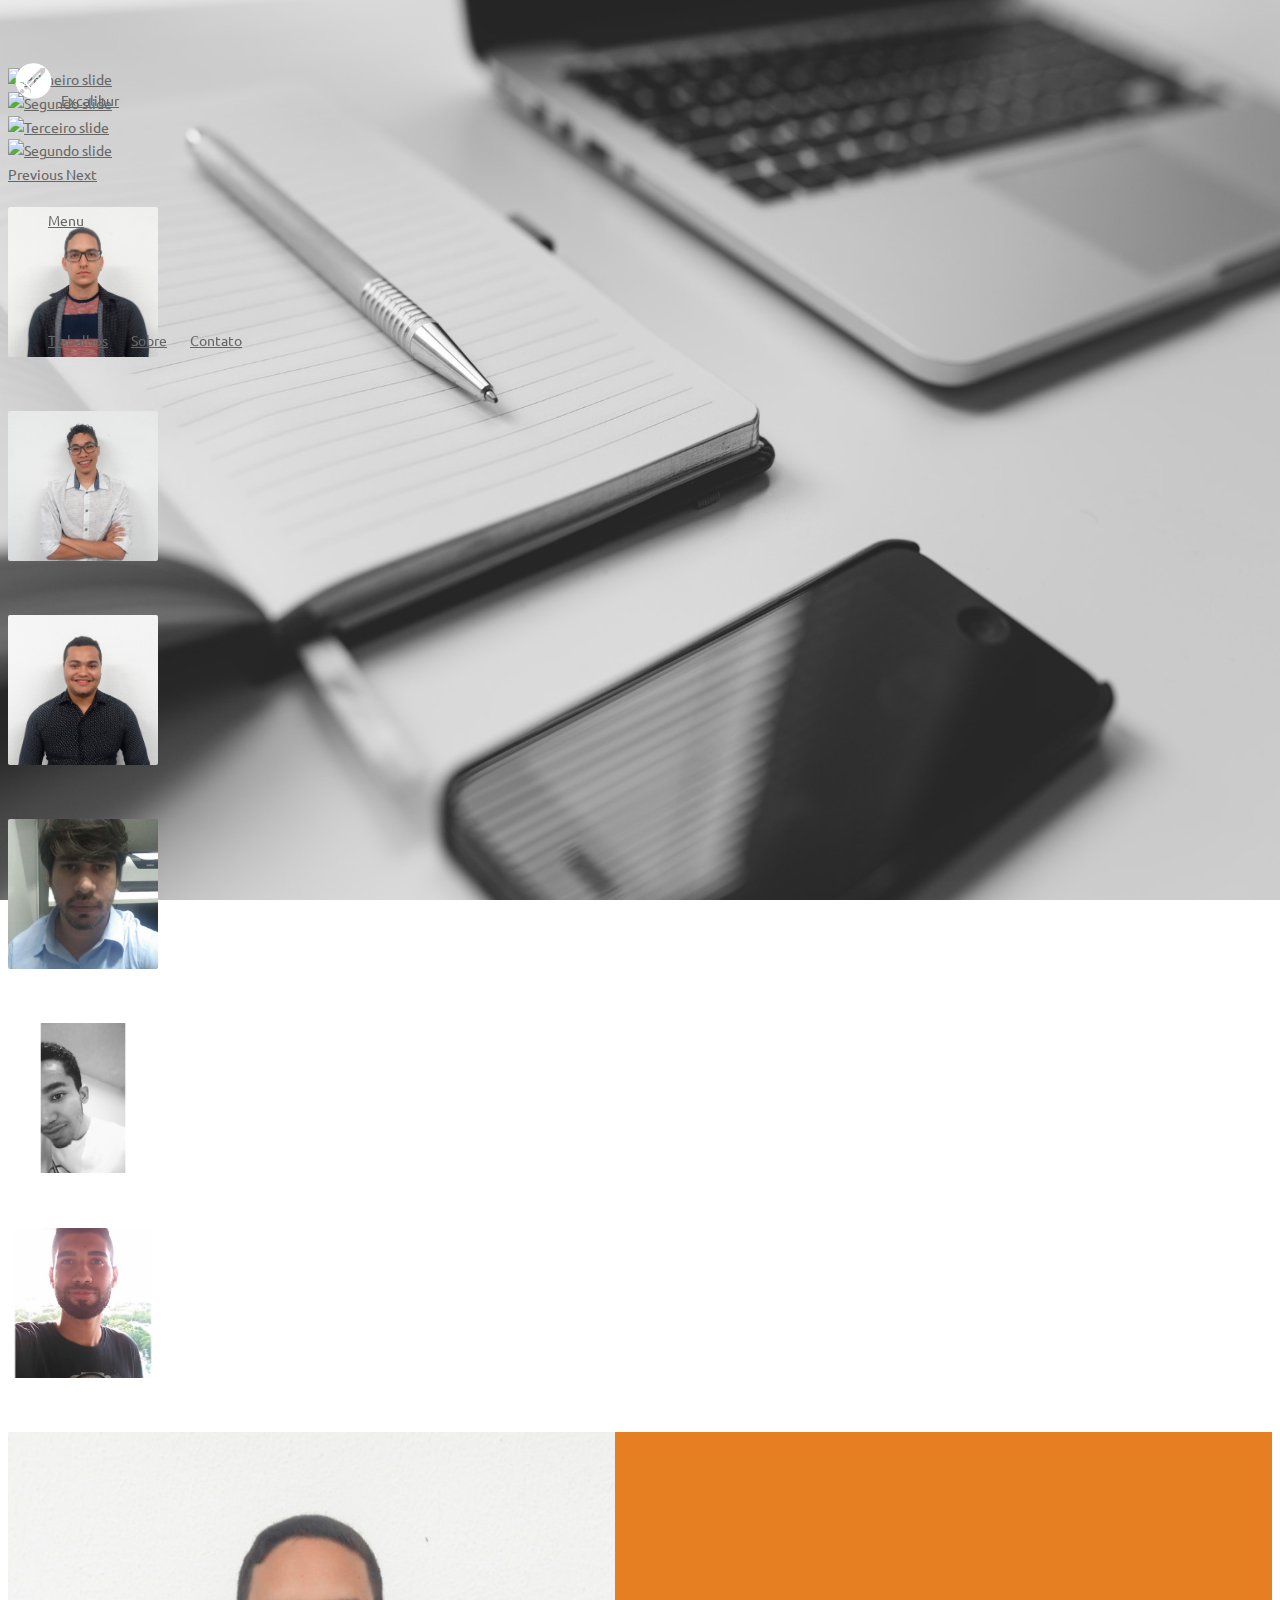
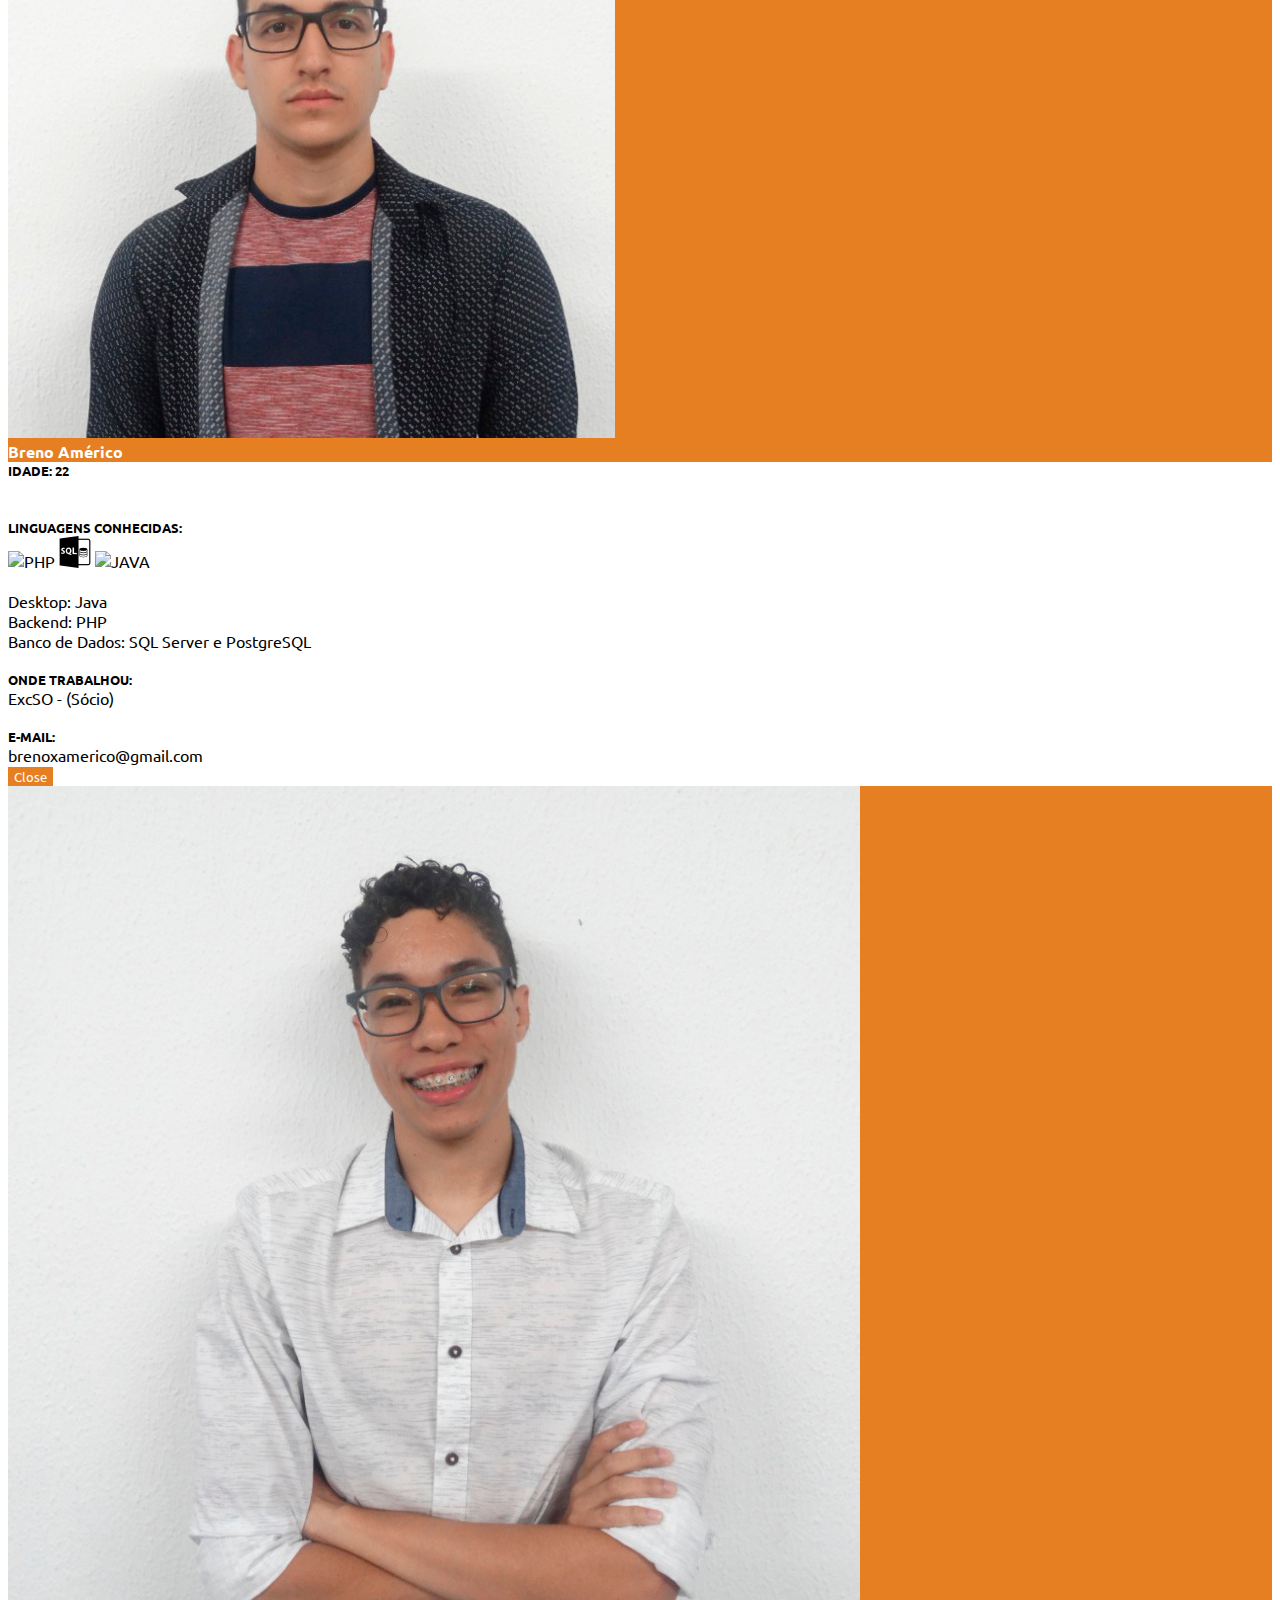
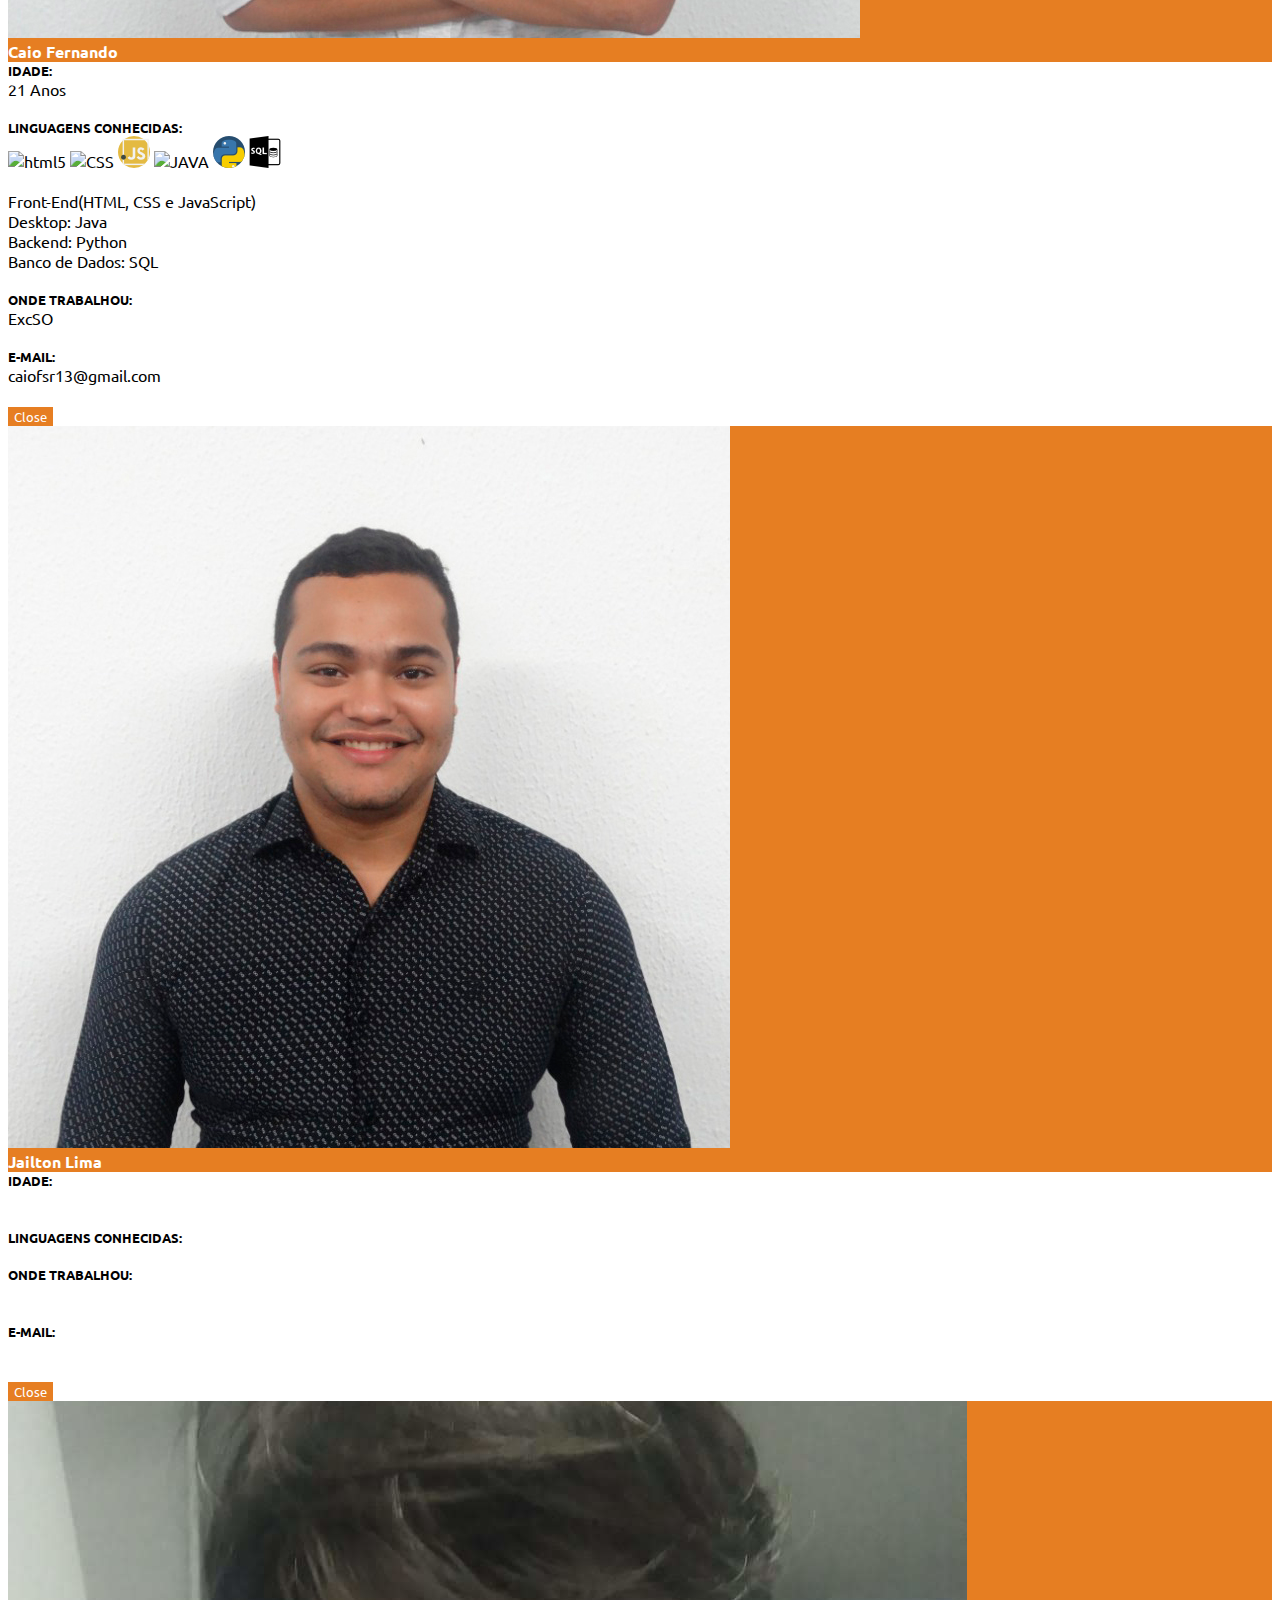
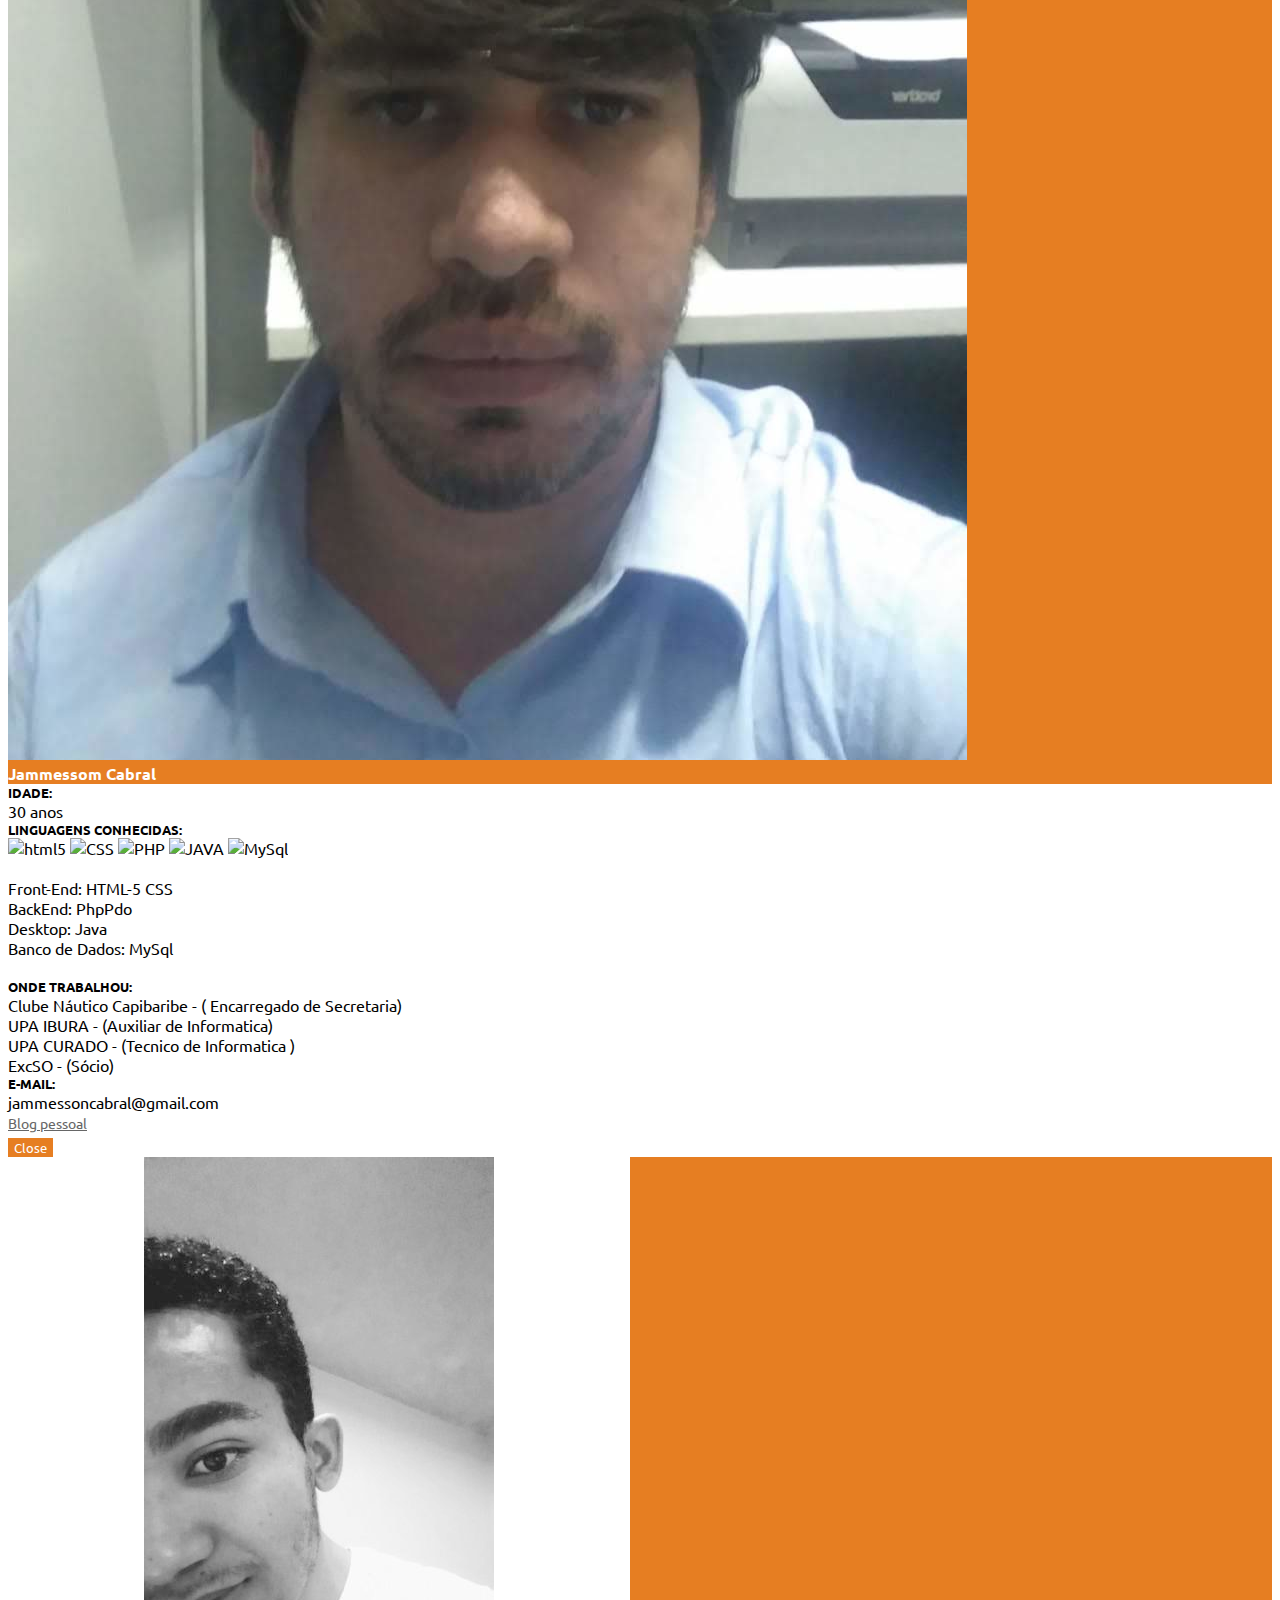
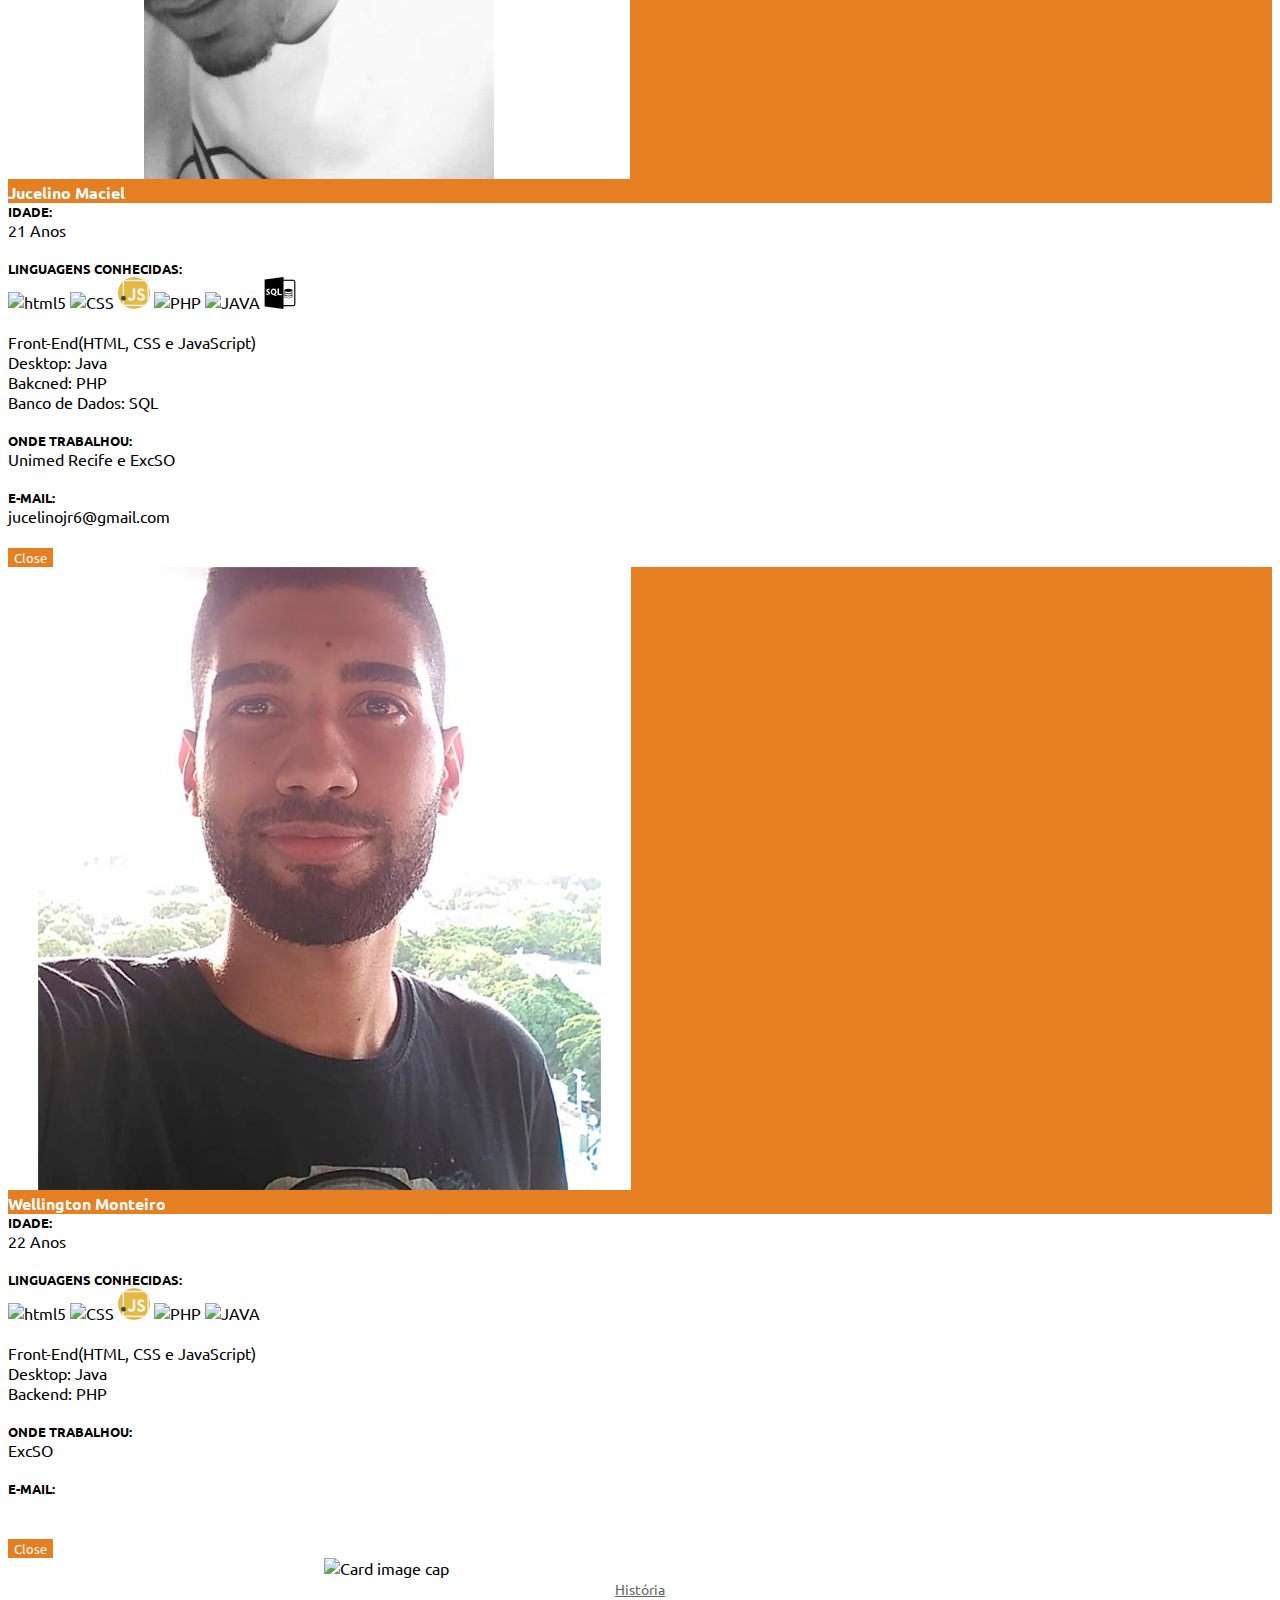
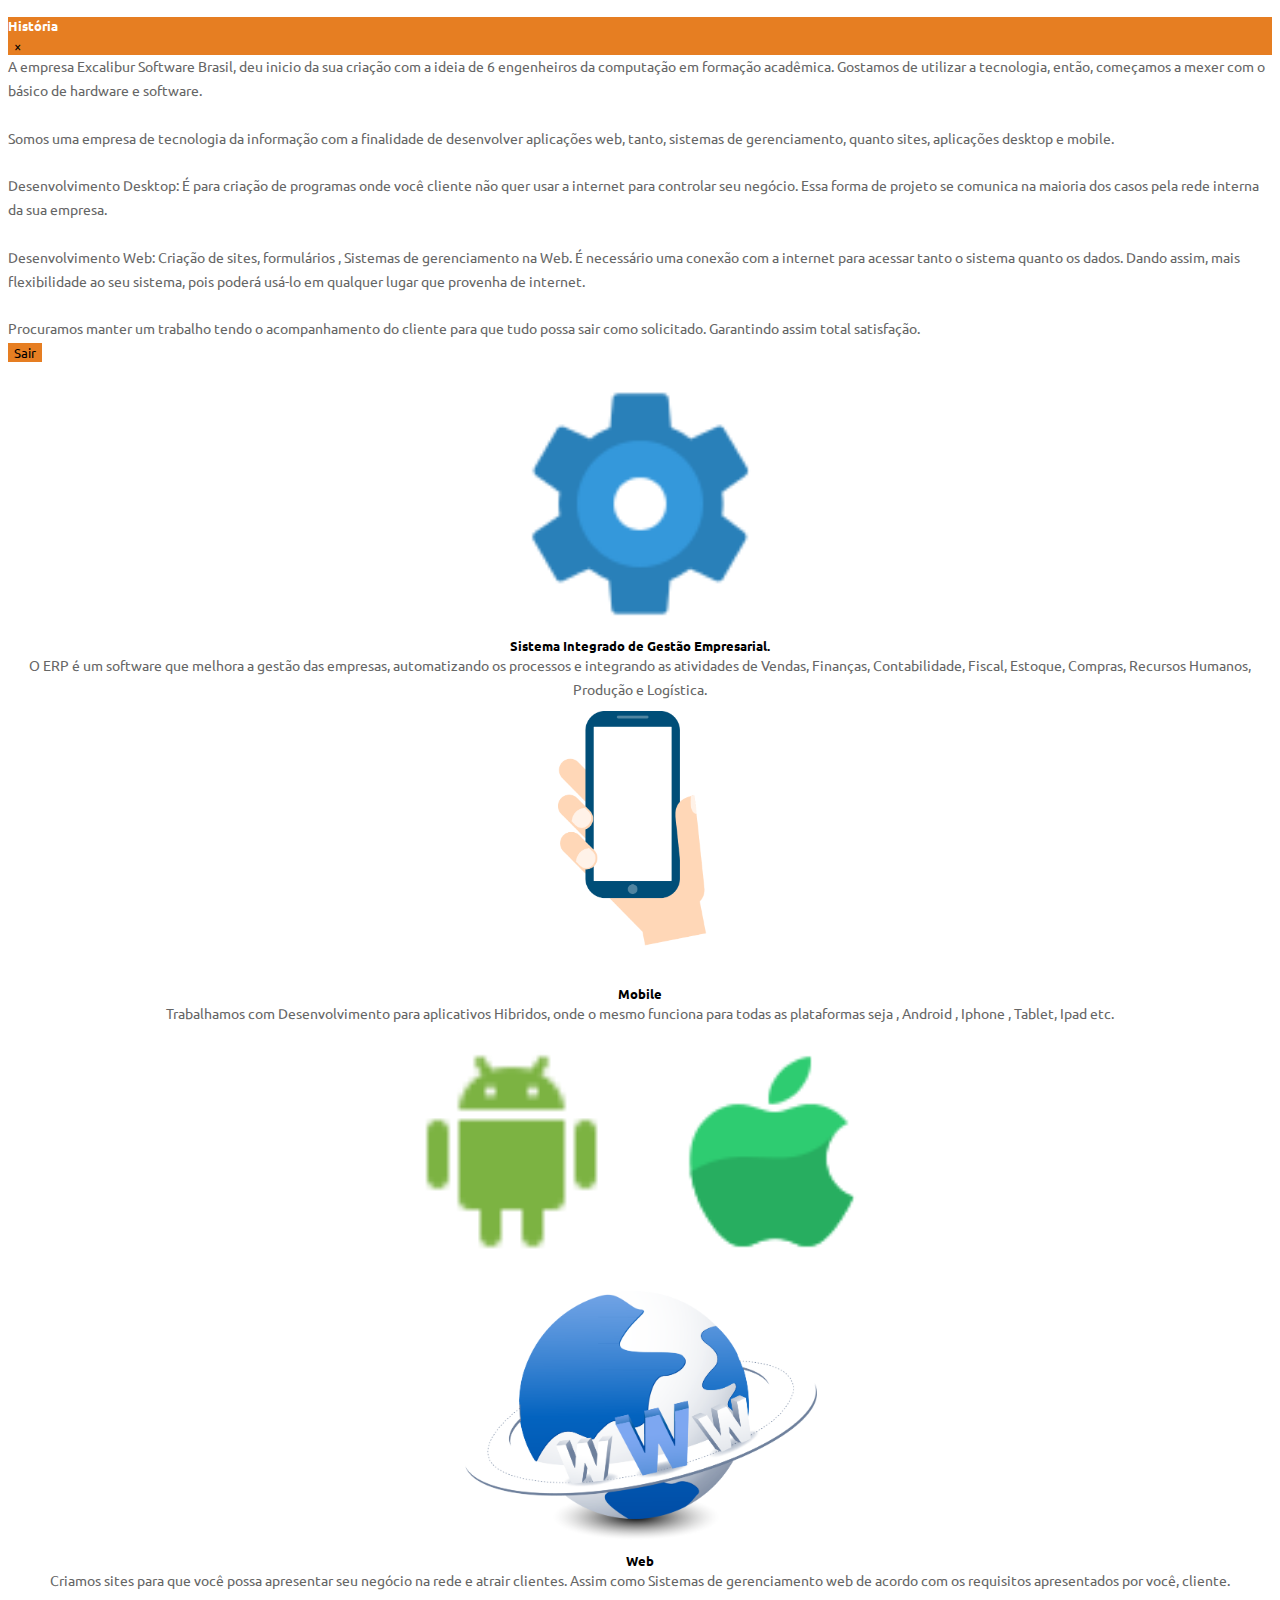
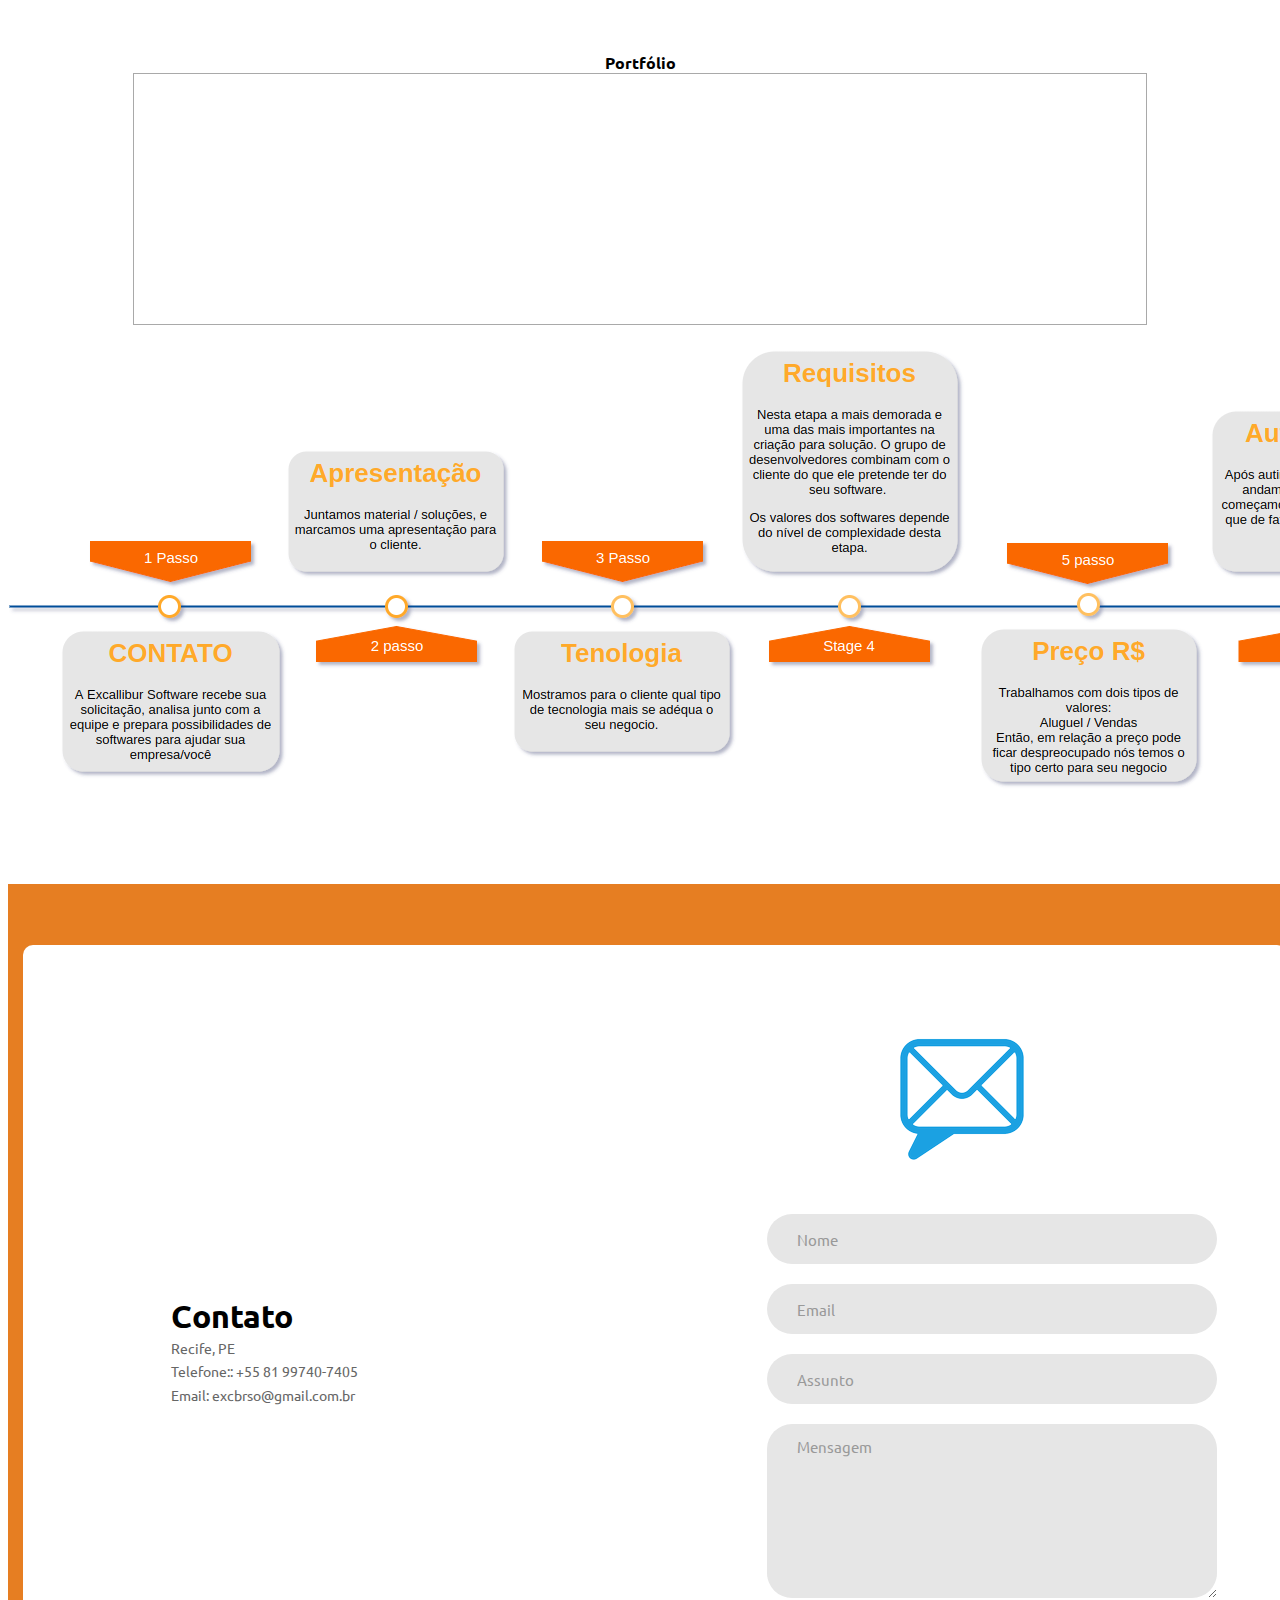
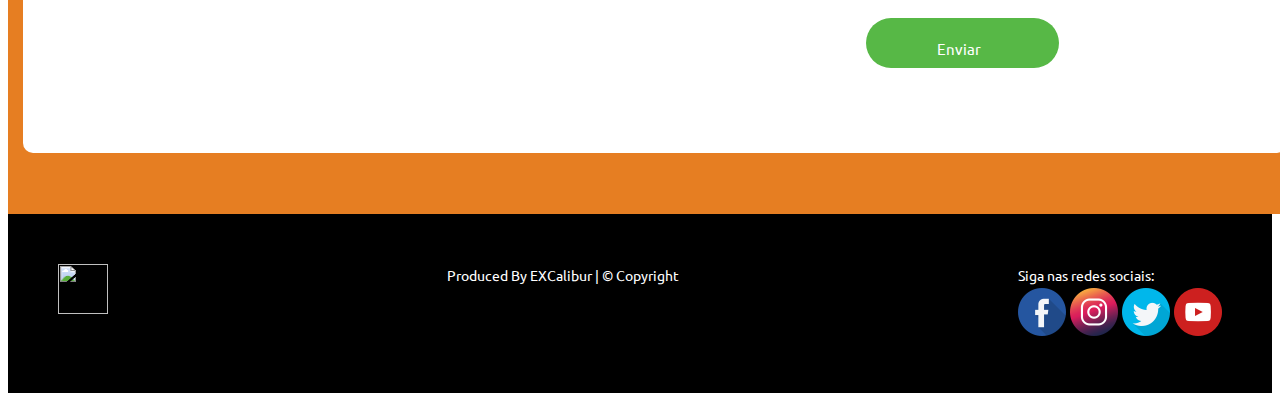
==== commit b1311ef9: "Update index.html" ====
--- a/index.html
+++ b/index.html
@@ -39,7 +39,7 @@
             </li>
         </ul>
     </nav>
-
+    <!--inicio slide-->
     <div class="content">
         <div id="carouselExampleControls" class="carousel slide" data-ride="carousel">
             <div class="carousel-inner">
@@ -90,8 +90,9 @@
             </a>
         </div>
     </div>
-
-    
+    <!--fim slide-->
+    <br>
+    <!--cards pessoais-->
         <div class="container">
                 <div class="row">
             <div class="col" >
@@ -150,8 +151,8 @@
     </div>
      </div>
     </div>
-    
-
+    <!--fim cards pessoais-->
+    <!--modal dos cards pessoais-->
     <div class="modal fade" id="myModalBreno" tabindex="-1" role="dialog" aria-labelledby="myModalLabel">
         <div class="modal-dialog" role="document">
             <div class="modal-content">
@@ -334,25 +335,16 @@
         </div>
     </div>
     </div>
-
-    <div class="text-center" id="portfolio">
-        <h4>Portfólio</h4>
-        <div class="formportfolio">
-
-        </div>
-    </div>
-
-    <div class="fluxograma">
-        <img src="imagens/oi.png" class="img-fluid" alt="Responsive image">
-    </div>
-    <br><br><br>
+    <!--fim modal dos cards pessoais-->
+
+    <!--sobre-->
     <div class="card-body" id="sobre">
         <img class="logo-principal" src="imagens/logo3.png" alt="Card image cap">
         <div class="text-center">
             <a href="#" class="btn btn-primary" data-toggle="modal" data-target="#modalhistoria">História</a>
         </div>
     </div>
-
+    
     <div class="modal fade" id="modalhistoria" tabindex="-1" role="dialog" aria-labelledby="exampleModalLabel" aria-hidden="true">
         <div class="modal-dialog" role="document">
             <div class="modal-content">
@@ -374,7 +366,8 @@
             </div>
         </div>
     </div>
-
+    <!--fim sobre-->
+    <!--informações-->
     <div class="card-deck">
         <div class="card">
             <div class="img-card">
@@ -422,6 +415,22 @@
             </div>
         </div>
     </div>
+    <!--fim informações-->
+    <br><br><br>
+    <!--portifólio-->
+    <div class="text-center" id="portfolio">
+        <h4>Portfólio</h4>
+        <div class="formportfolio">
+
+        </div>
+    </div>
+    <!--fim portifólio-->
+    <!--fluxograma-->
+    <div class="fluxograma">
+        <img src="imagens/oi.png" class="img-fluid" alt="Responsive image">
+    </div>
+    <br><br><br>
+    <!--fim fluxograma-->
 
     <div class="contact1" id="contato">
         <div class="container-contact1">
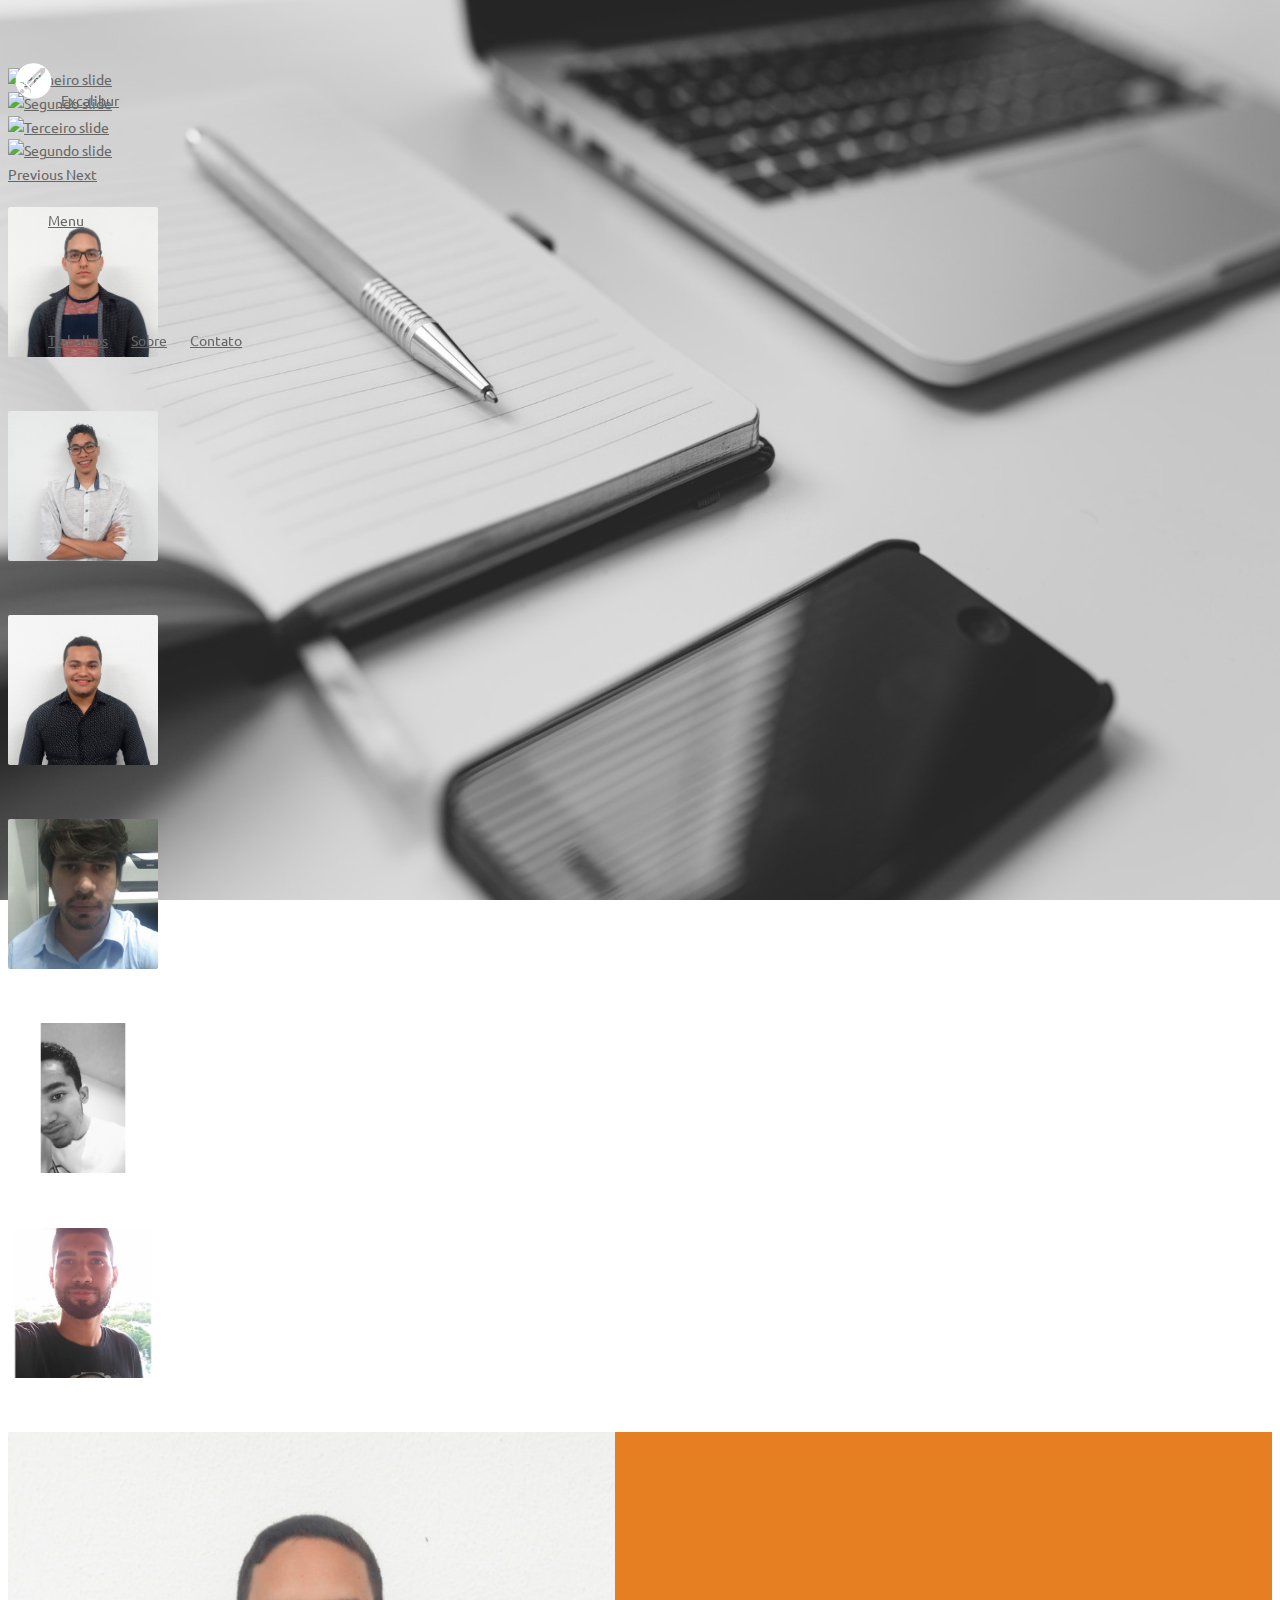
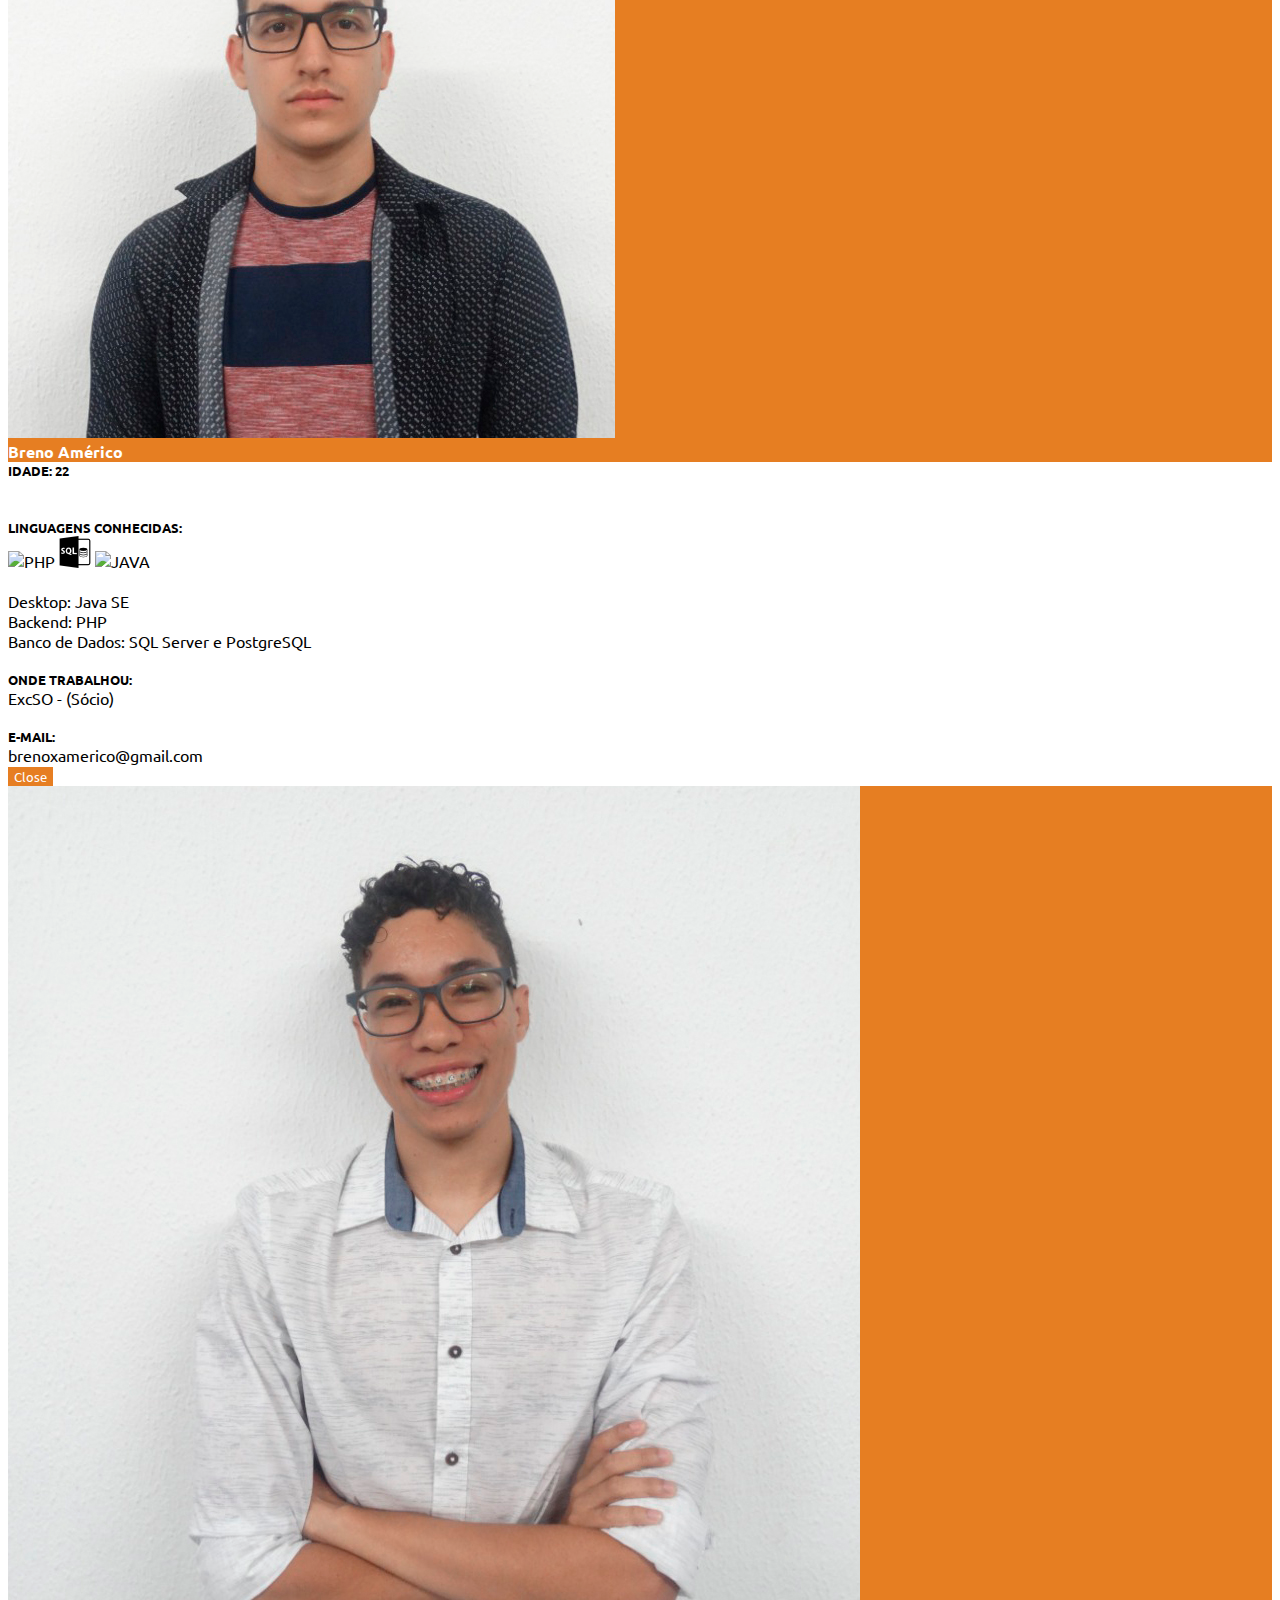
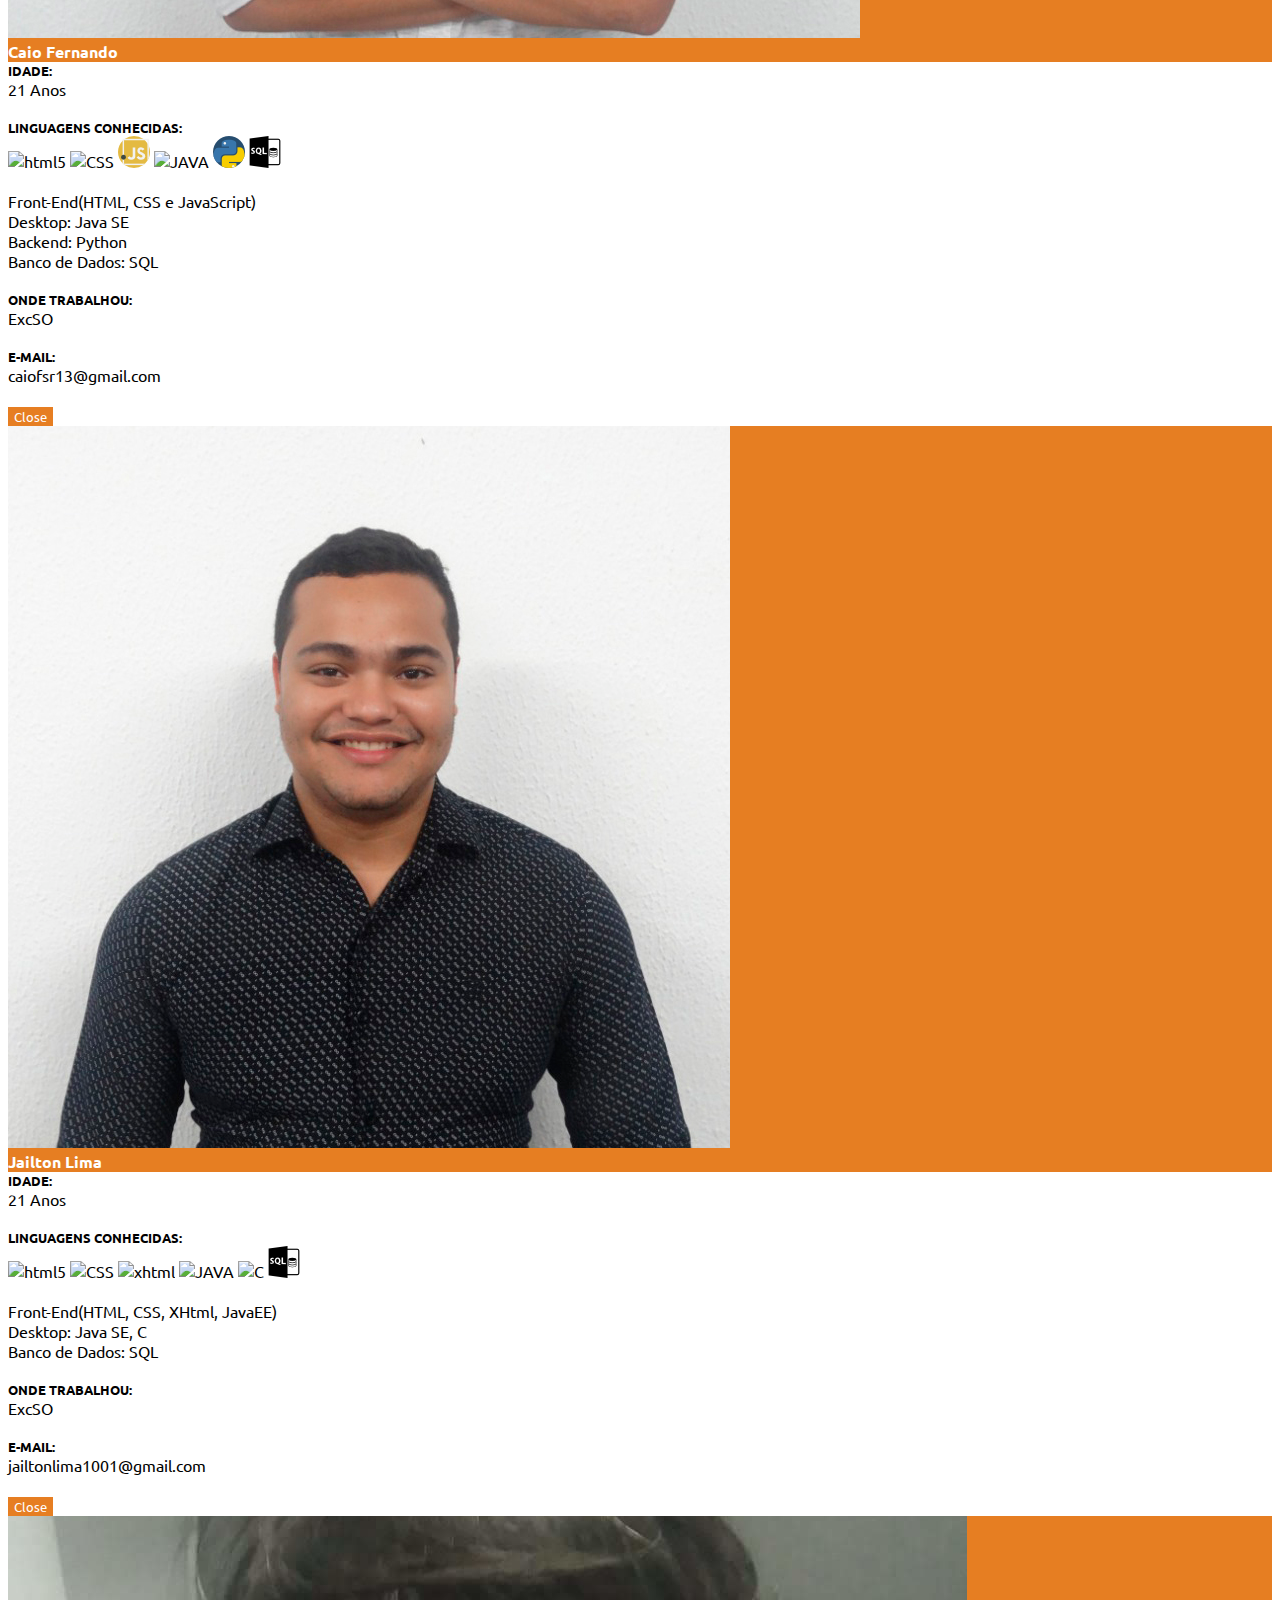
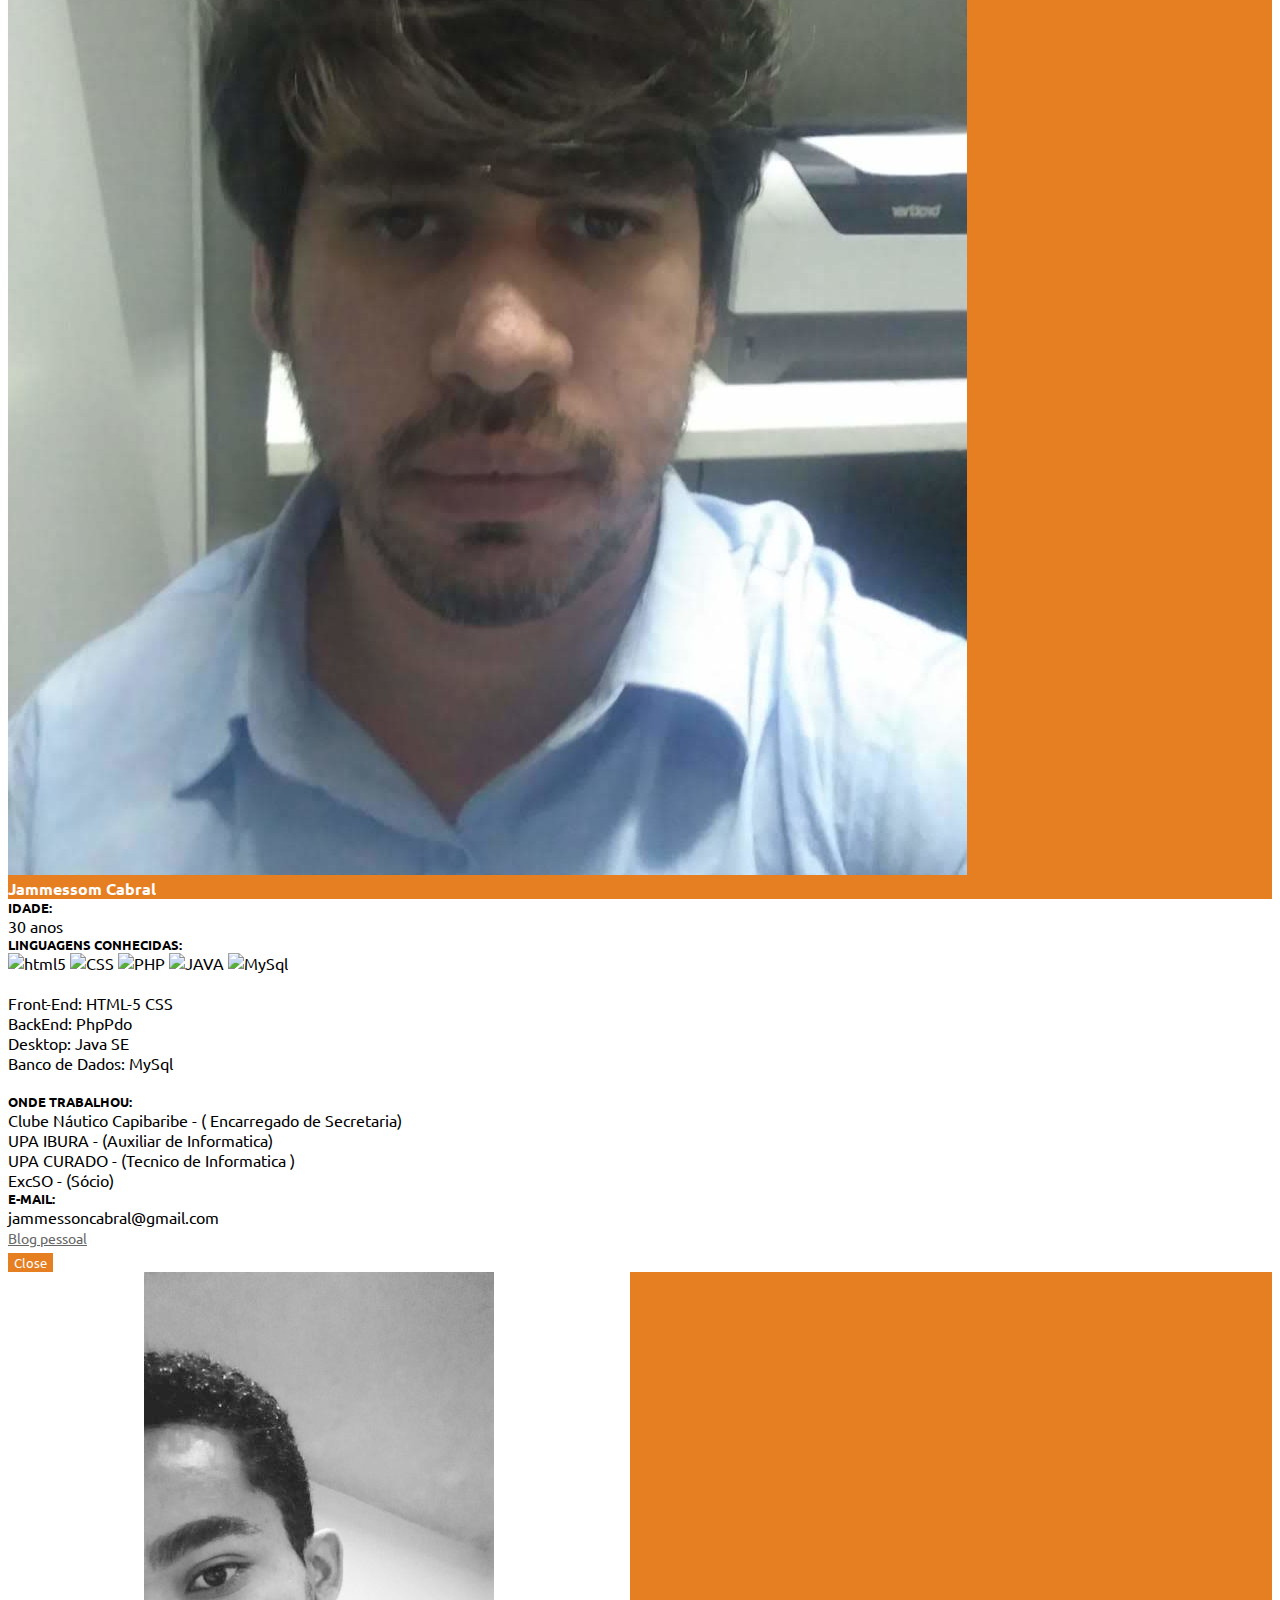
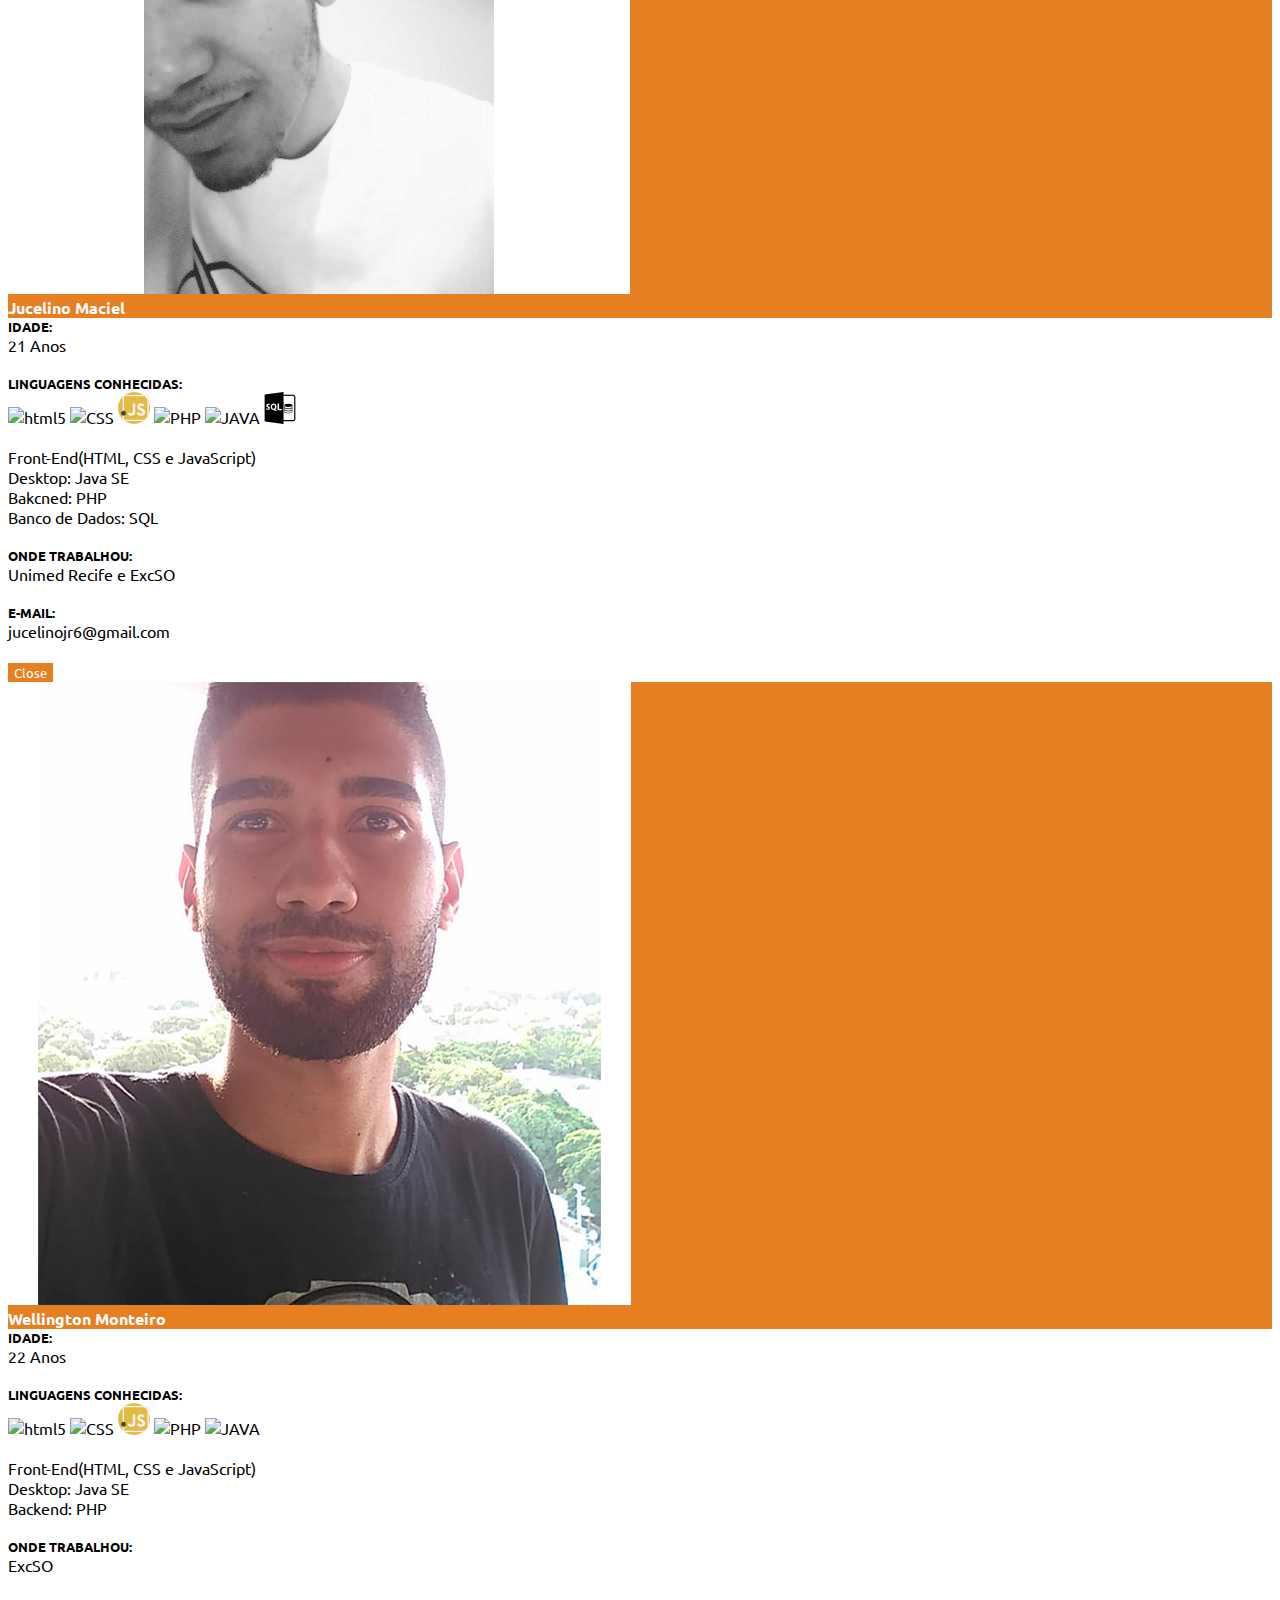
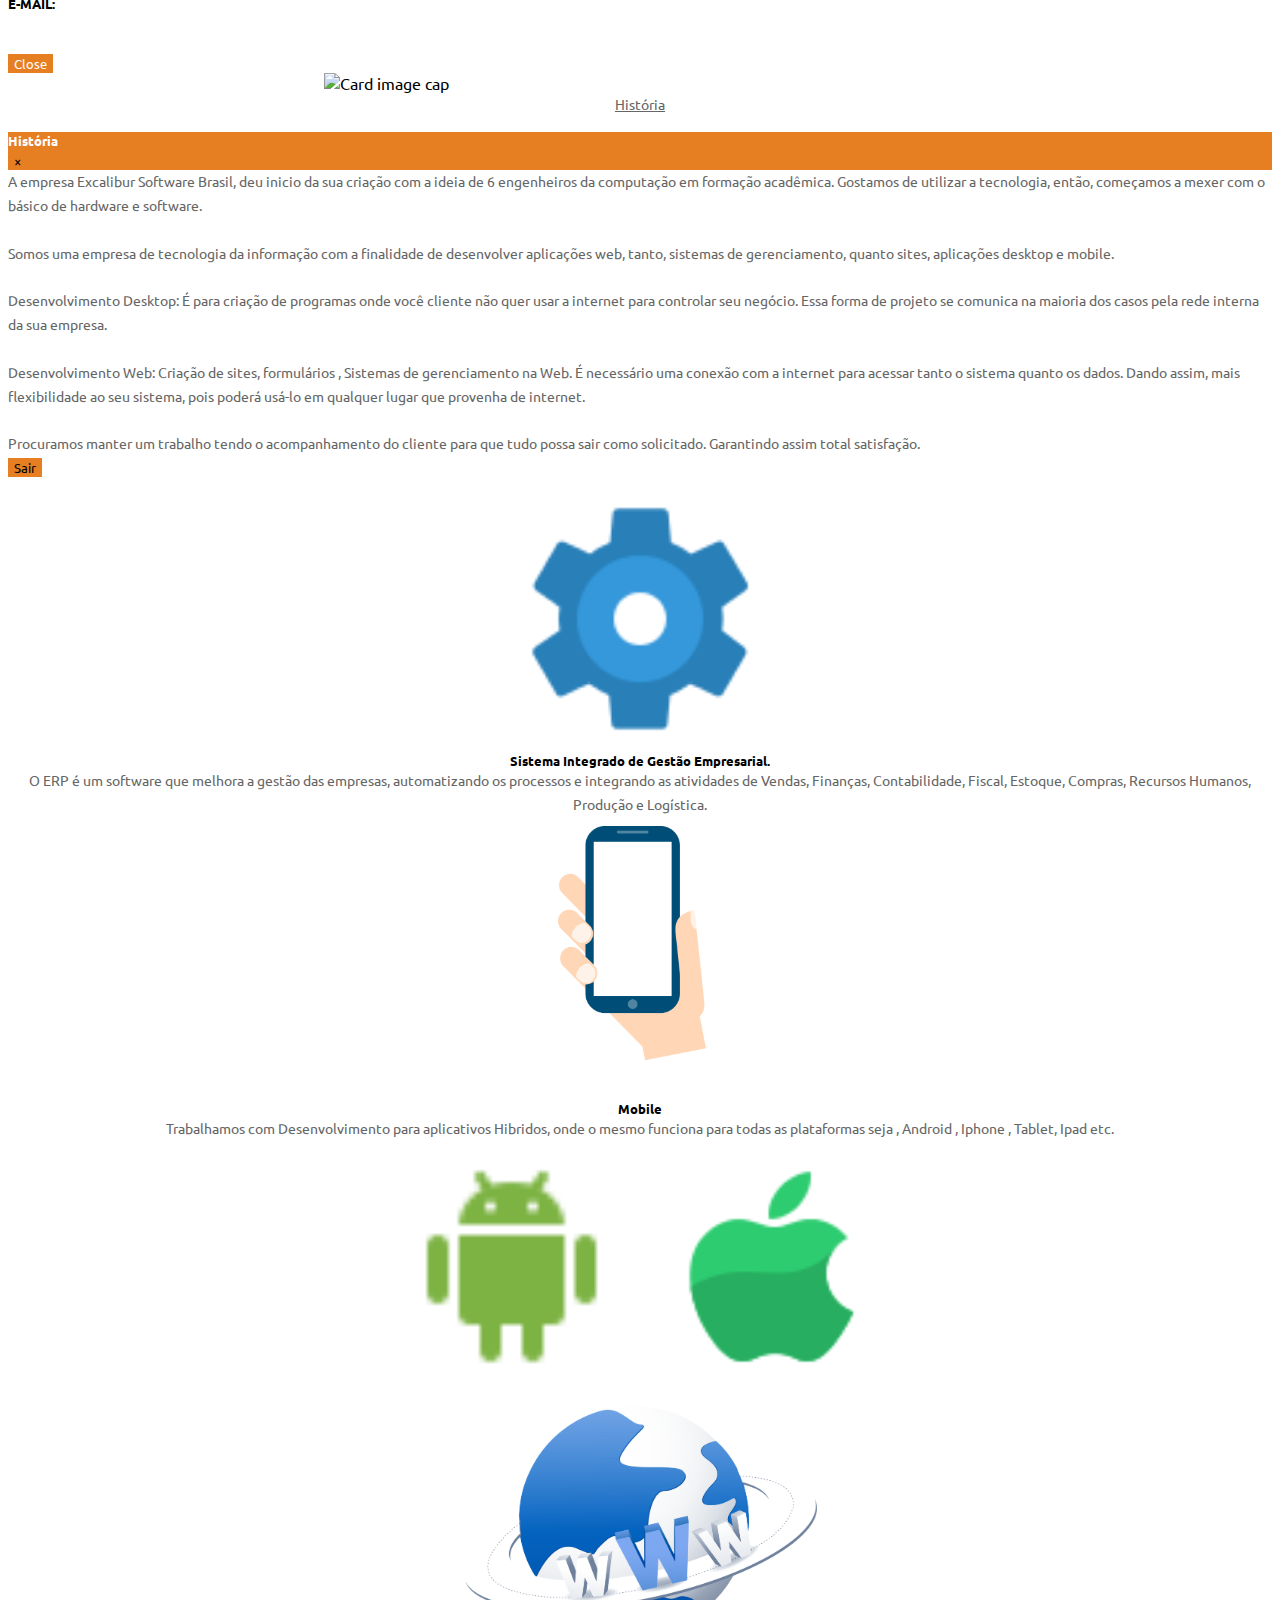
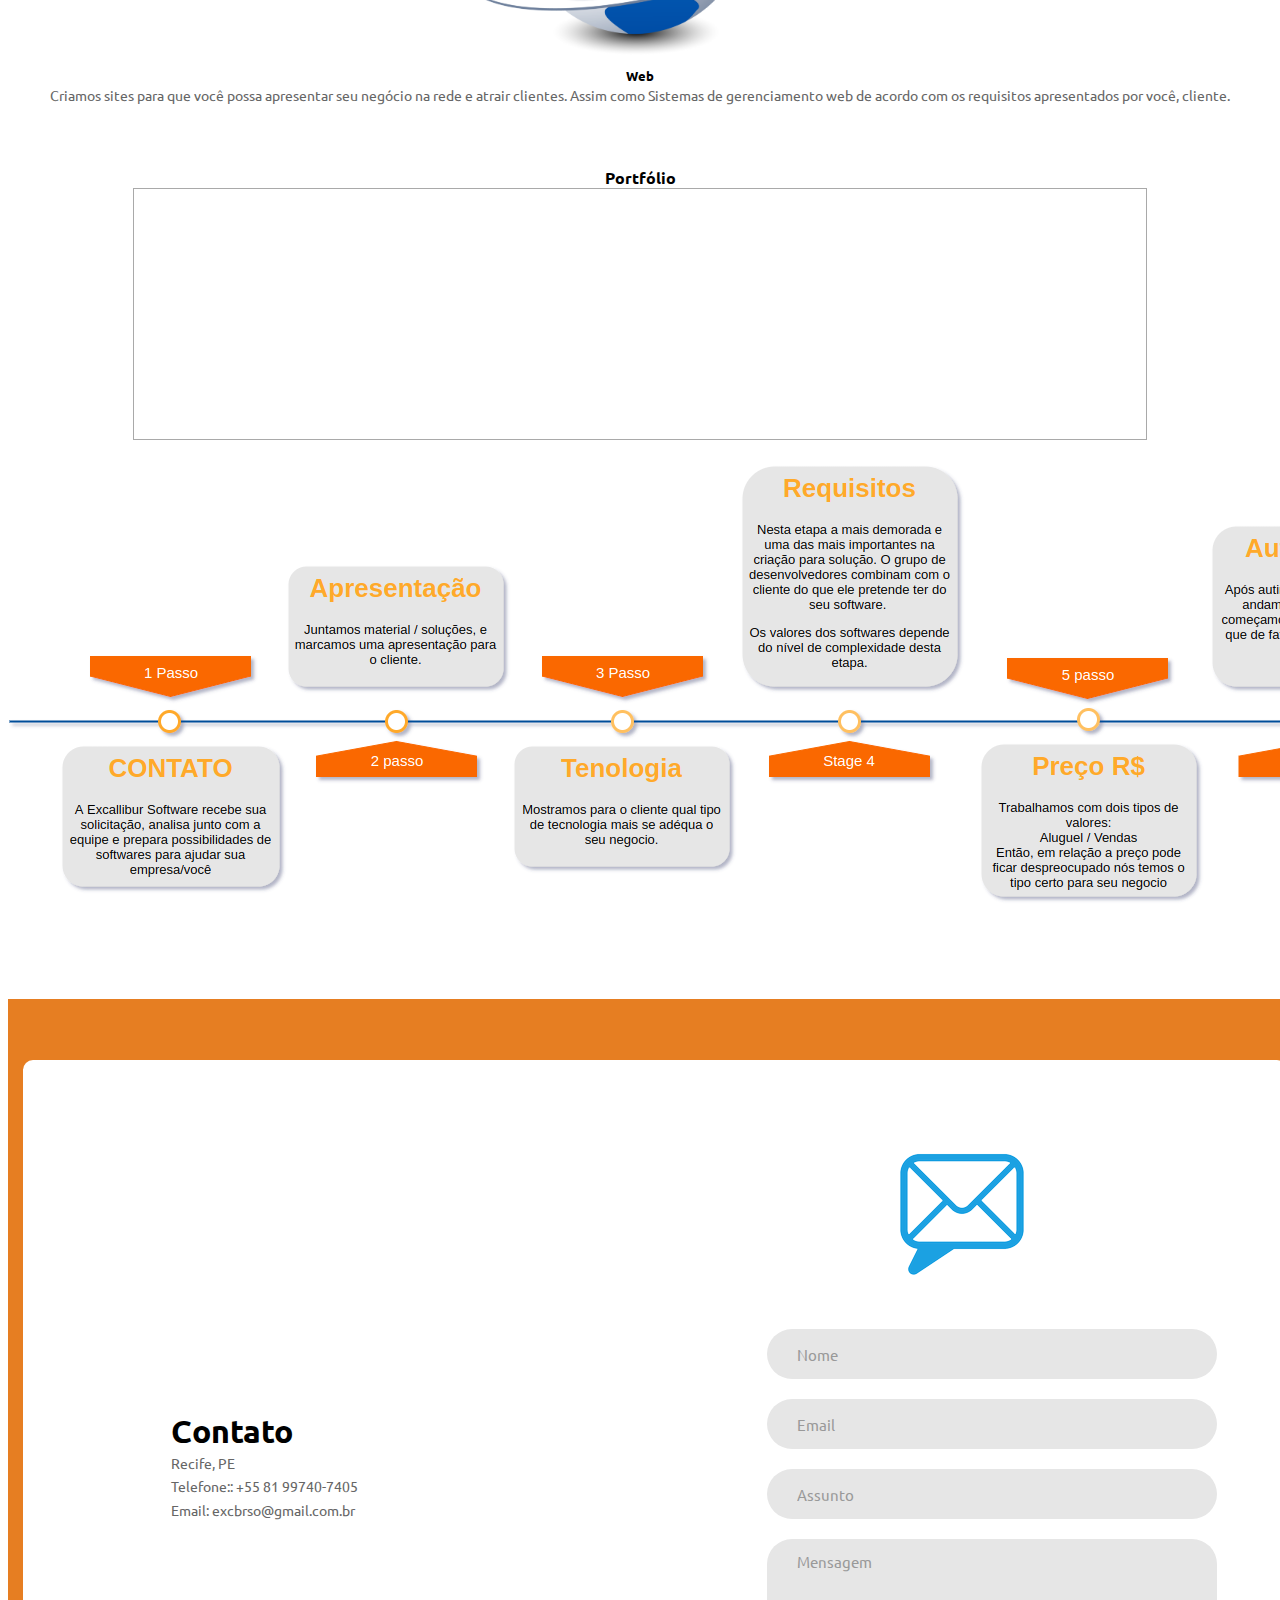
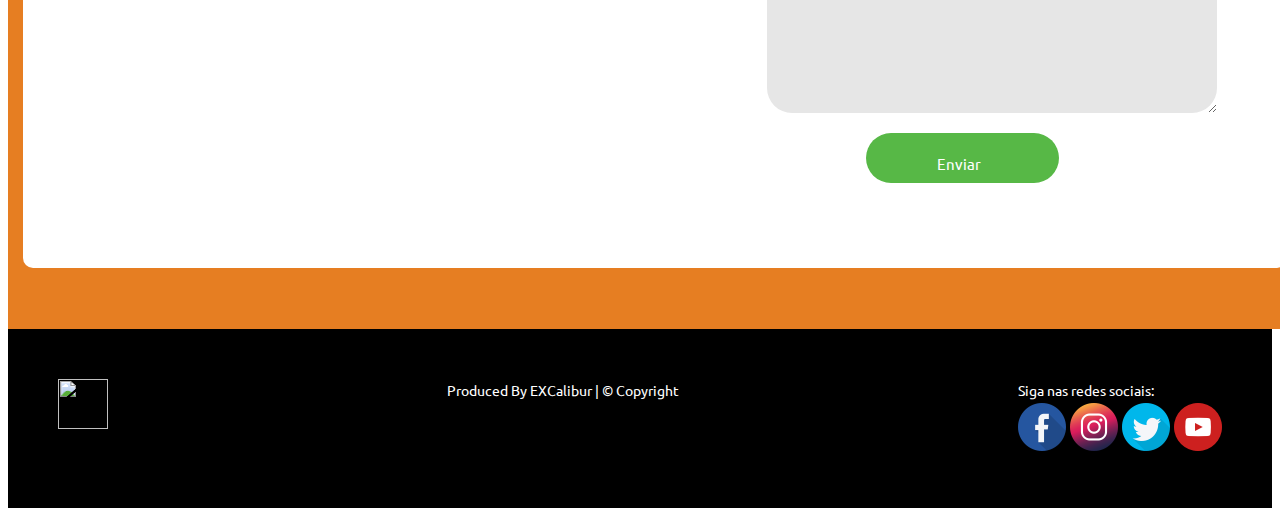
==== commit 69a068e4: "Update index.html" ====
--- a/index.html
+++ b/index.html
@@ -169,7 +169,7 @@
                     <img src="imagens/php.png" alt="PHP">
                     <img src="imagens/sql.png" alt="SQL">
                     <img src="imagens/java.png" alt="JAVA"> <br> <br>
-                    Desktop: Java <br>
+                    Desktop: Java SE<br>
                     Backend: PHP <br>
                     Banco de Dados: SQL Server e PostgreSQL<br><br>
                     <h5>ONDE TRABALHOU: </h5> ExcSO - (Sócio) <br> <br>
@@ -201,7 +201,7 @@
                     <img src="imagens/python.png" alt="Python">
                     <img src="imagens/sql.png" alt="SQL"> <br> <br>
                     Front-End(HTML, CSS e JavaScript) <br>
-                    Desktop: Java <br>
+                    Desktop: Java SE<br>
                     Backend: Python <br>
                     Banco de Dados: SQL <br><br>
 
@@ -225,10 +225,19 @@
                     </div>
                 </div>
                 <div class="modal-body" style="opacity: 1;">
-                    <h5>IDADE: </h5> <br><br>
-                    <h5>LINGUAGENS CONHECIDAS: </h5> <br>
-                    <h5>ONDE TRABALHOU: </h5> <br><br>
-                    <H5>E-MAIL: </H5> <br><br>
+                    <h5>IDADE: </h5> 21 Anos<br><br>
+                    <h5>LINGUAGENS CONHECIDAS: </h5>
+                    <img src="imagens/htmk-32.png" alt="html5">
+                    <img src="imagens/css.png" alt="CSS">
+                    <img src="imagens/xhtml.png" alt="xhtml">
+                    <img src="imagens/java.png" alt="JAVA">
+                    <img src="imagens/c.png" alt="C">
+                    <img src="imagens/sql.png" alt="SQL"> <br> <br>
+                    Front-End(HTML, CSS, XHtml, JavaEE)<br>
+                    Desktop: Java SE, C <br>
+                    Banco de Dados: SQL <br><br>
+                    <h5>ONDE TRABALHOU: </h5>ExcSO <br><br>
+                    <H5>E-MAIL: </H5>jailtonlima1001@gmail.com <br><br>
                 </div>
                 <div class="modal-footer">
                     <button type="button" class="btn btn-default collor-exc" data-dismiss="modal" style="color: white">Close</button>
@@ -256,7 +265,7 @@
                     <img src="imagens/mysql.png" alt="MySql"> <br> <br>
                     Front-End: HTML-5 CSS <br>
                     BackEnd: PhpPdo <br>
-                    Desktop: Java <br>
+                    Desktop: Java SE<br>
                     Banco de Dados: MySql <br><br>
                     <h5>ONDE TRABALHOU: </h5>Clube Náutico Capibaribe - ( Encarregado de Secretaria)
                     <br> UPA IBURA - (Auxiliar de Informatica)
@@ -291,7 +300,7 @@
                     <img src="imagens/java.png" alt="JAVA">
                     <img src="imagens/sql.png" alt="SQLSERVER"> <br> <br>
                     Front-End(HTML, CSS e JavaScript) <br>
-                    Desktop: Java <br>
+                    Desktop: Java SE<br>
                     Bakcned: PHP <br>
                     Banco de Dados: SQL <br><br>
                     <h5>ONDE TRABALHOU: </h5>Unimed Recife e ExcSO <br><br>
@@ -321,9 +330,8 @@
                     <img src="imagens/javascript.png" alt="JAVASCRIPT">
                     <img src="imagens/php.png" alt="PHP">
                     <img src="imagens/java.png" alt="JAVA"> <br> <br>
-
                     Front-End(HTML, CSS e JavaScript) <br>
-                    Desktop: Java <br>
+                    Desktop: Java SE<br>
                     Backend: PHP <br><br>
                     <h5>ONDE TRABALHOU: </h5>ExcSO <br><br>
                     <H5>E-MAIL: </H5> <br><br>
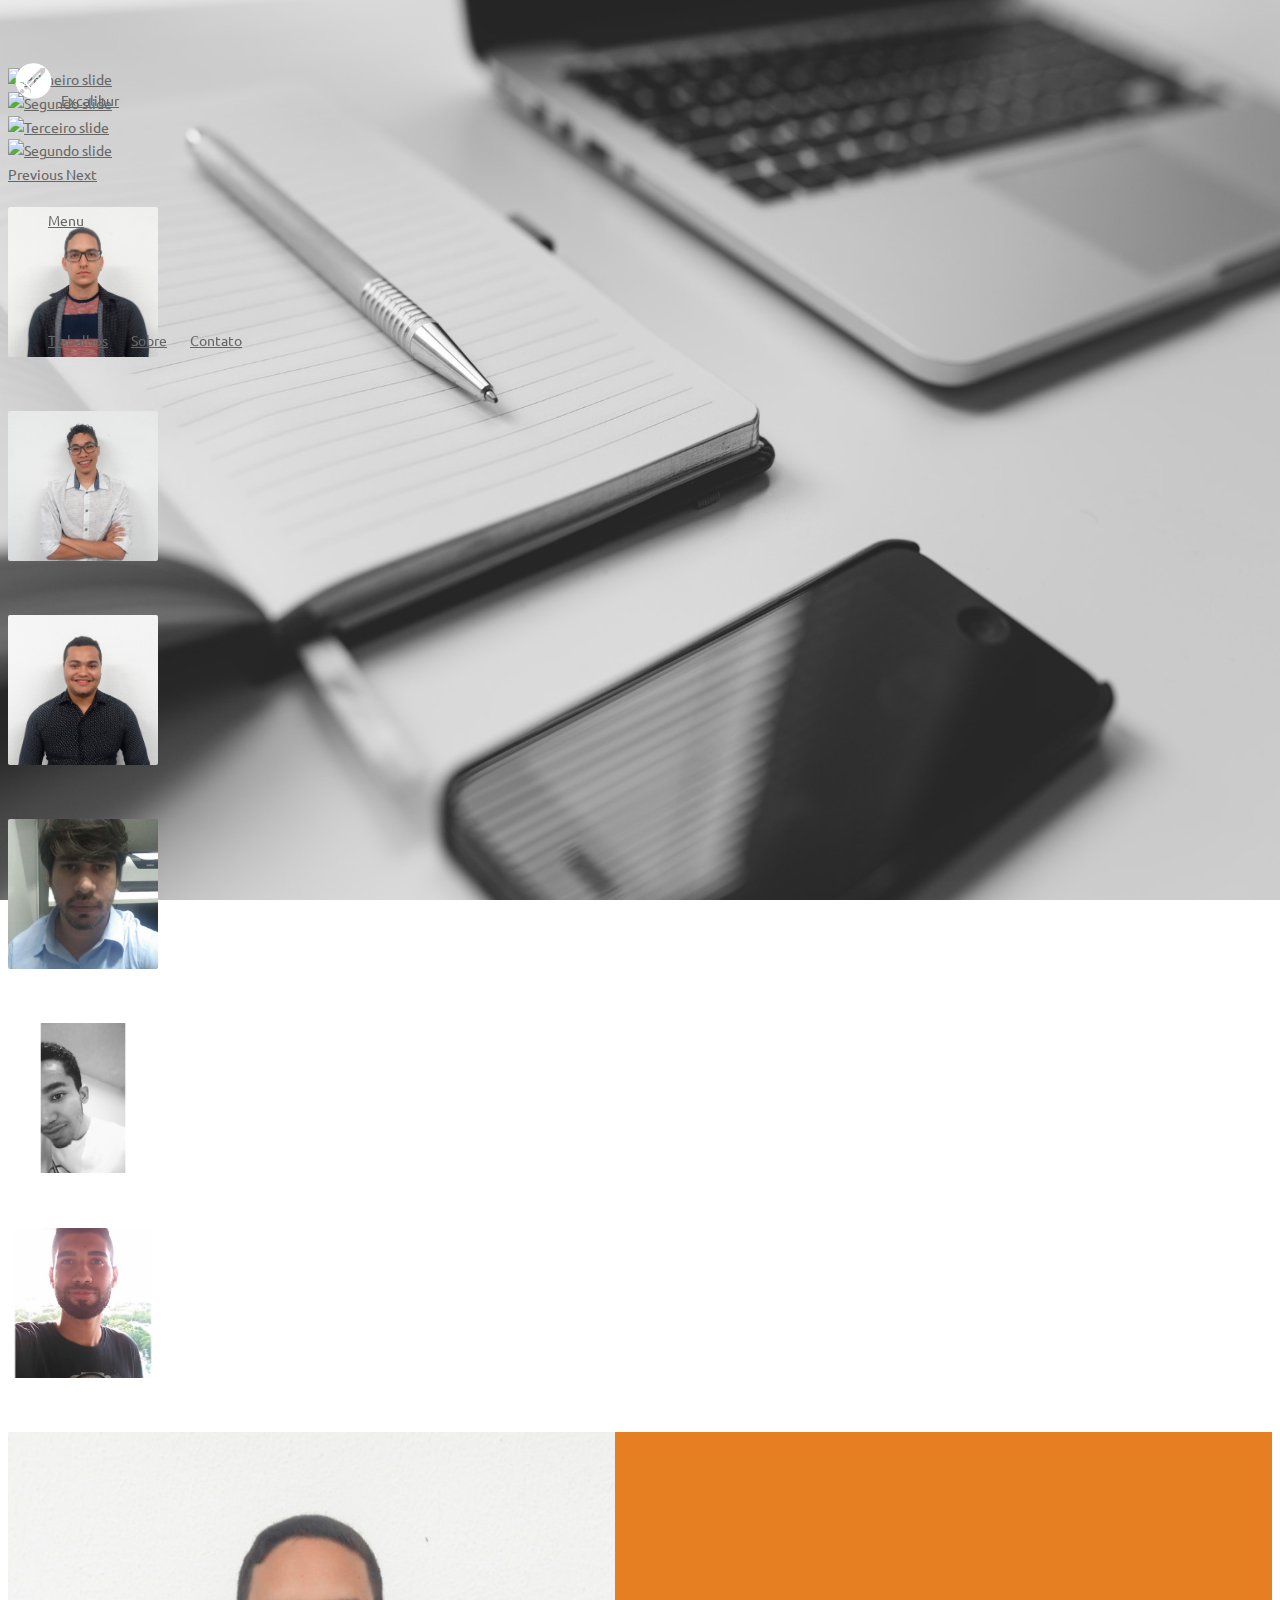
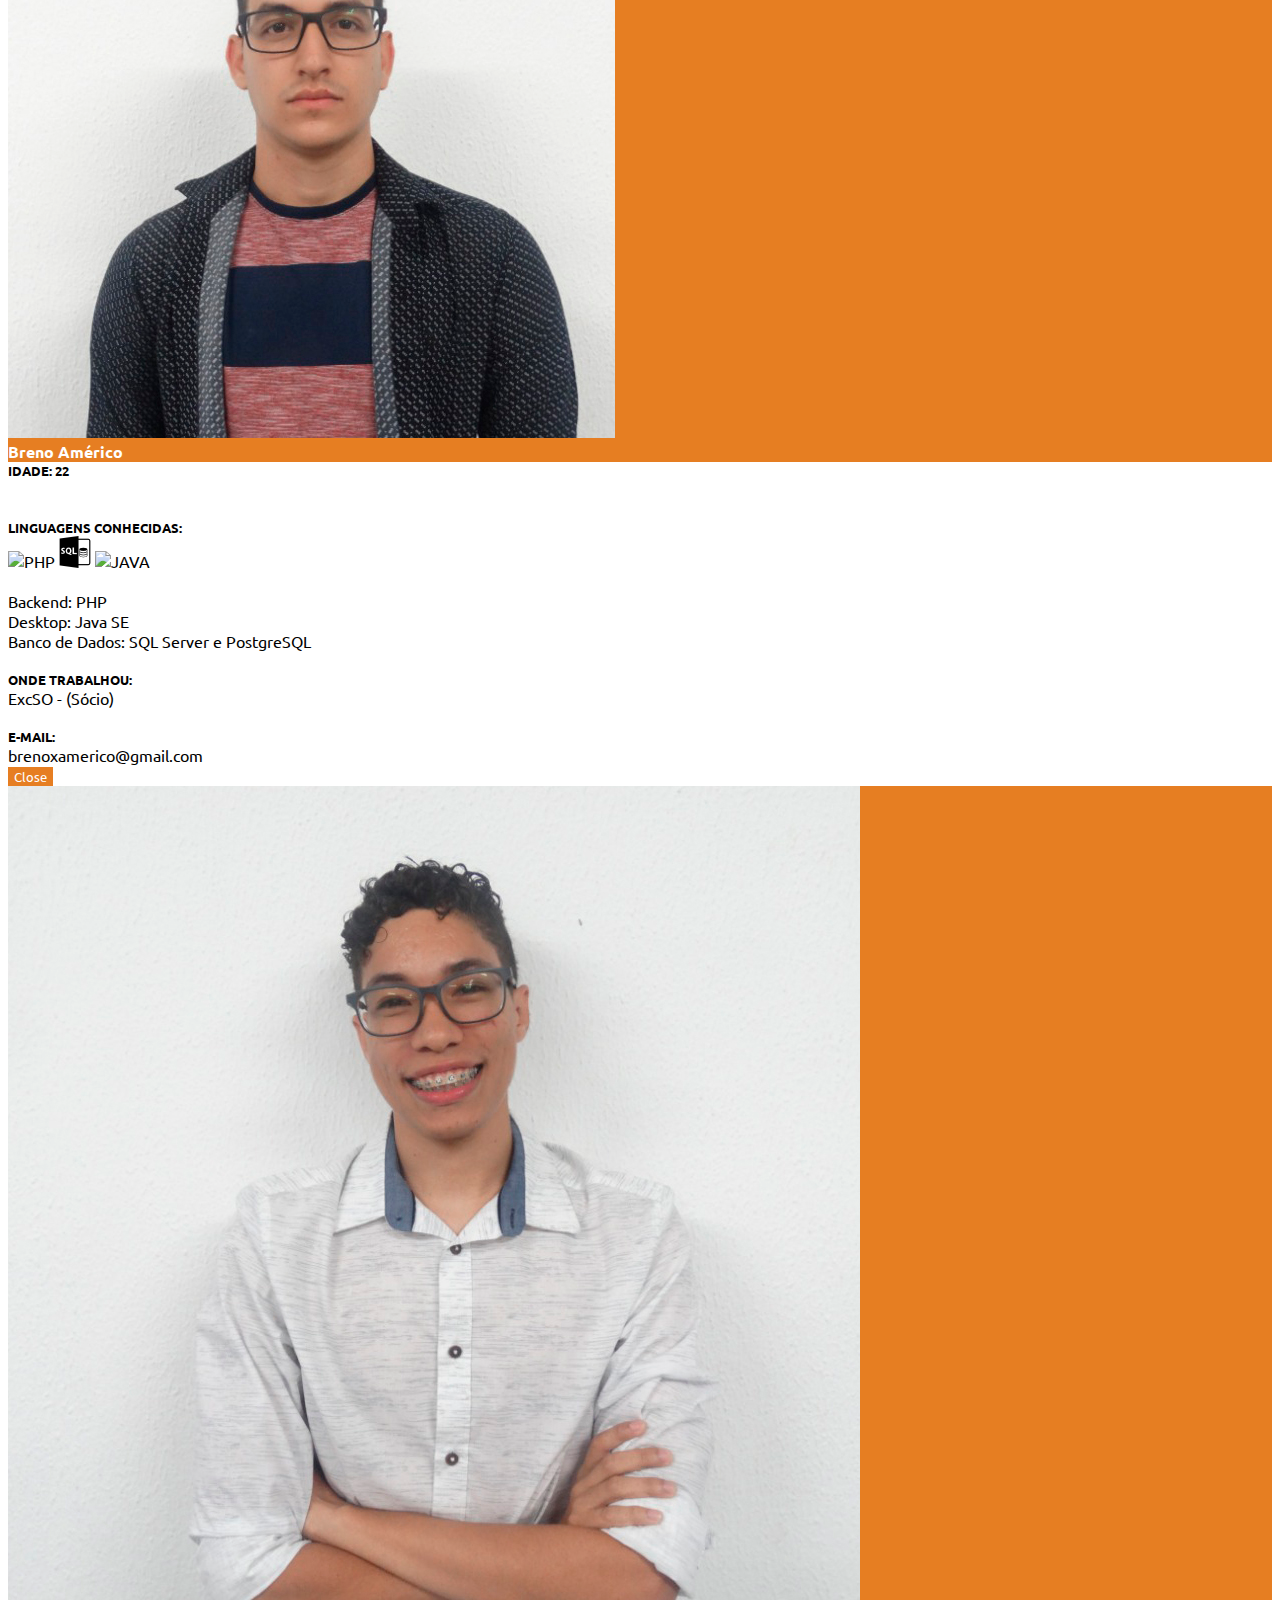
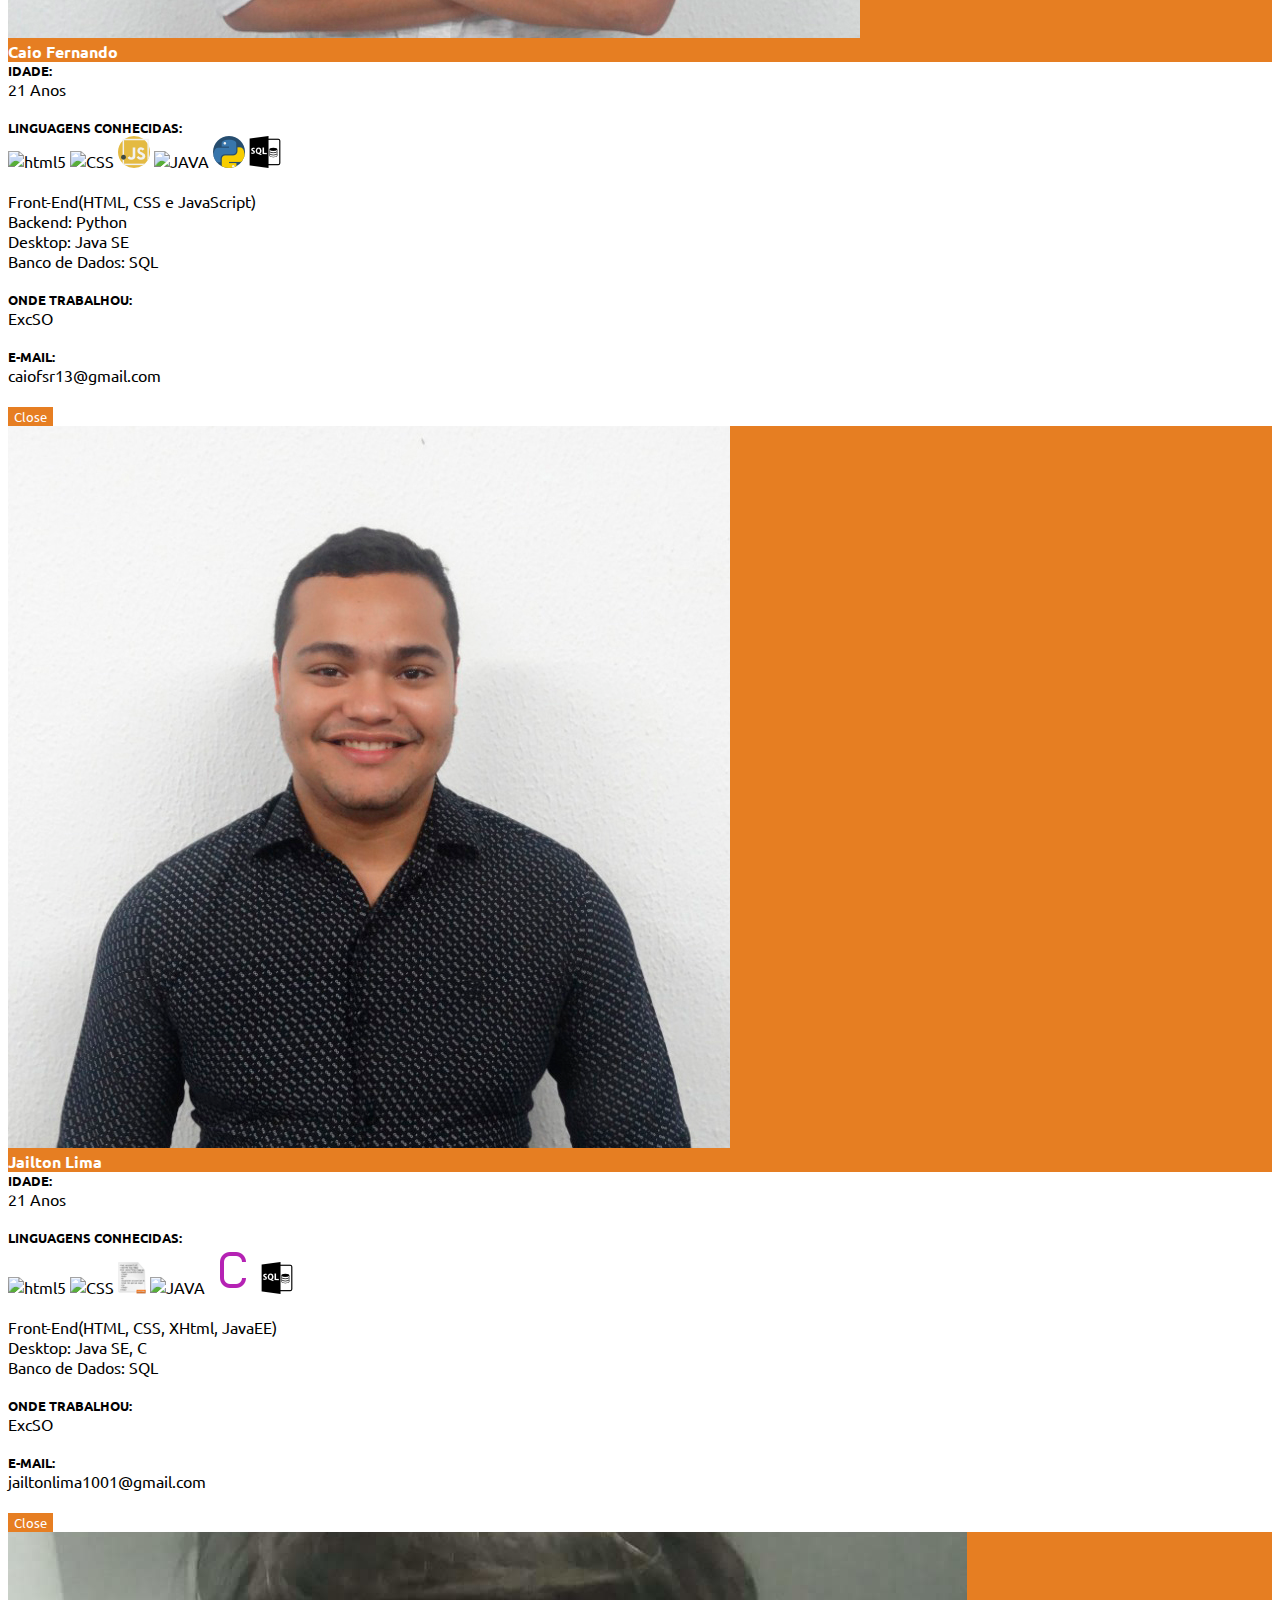
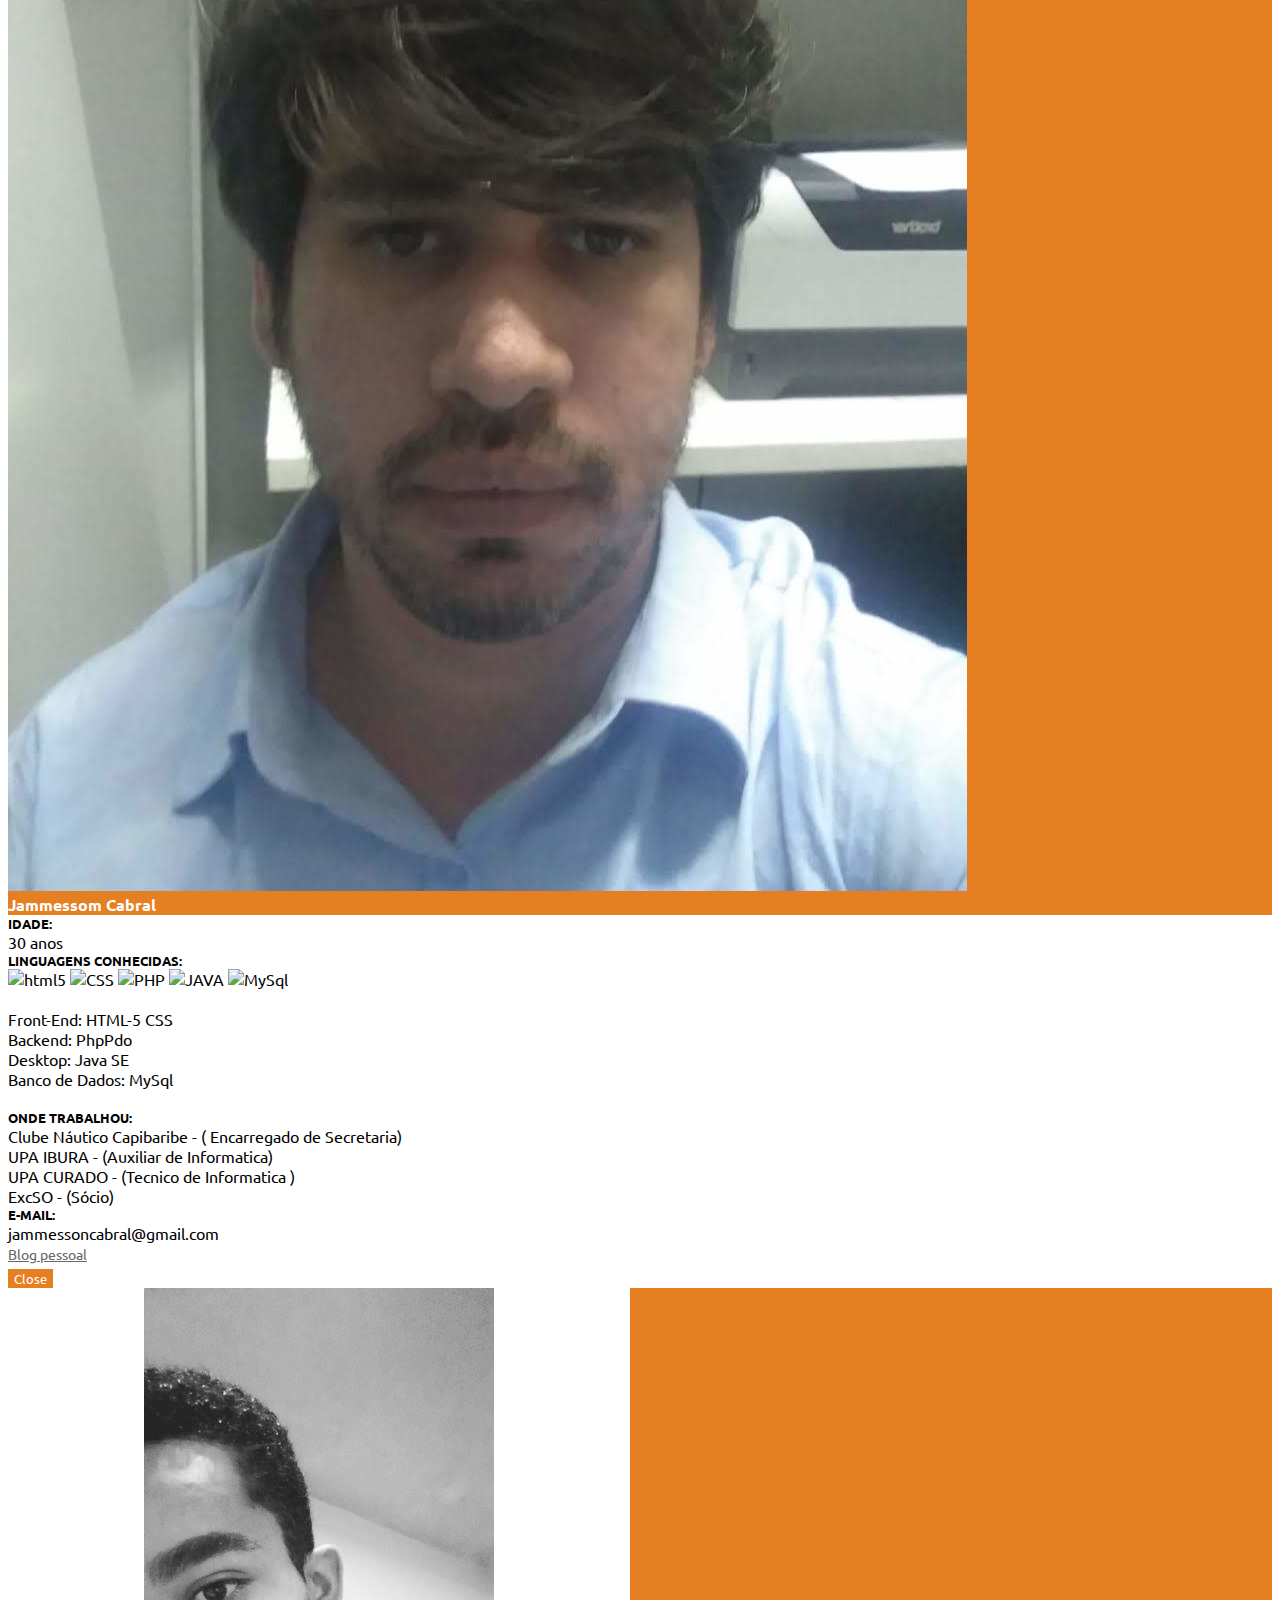
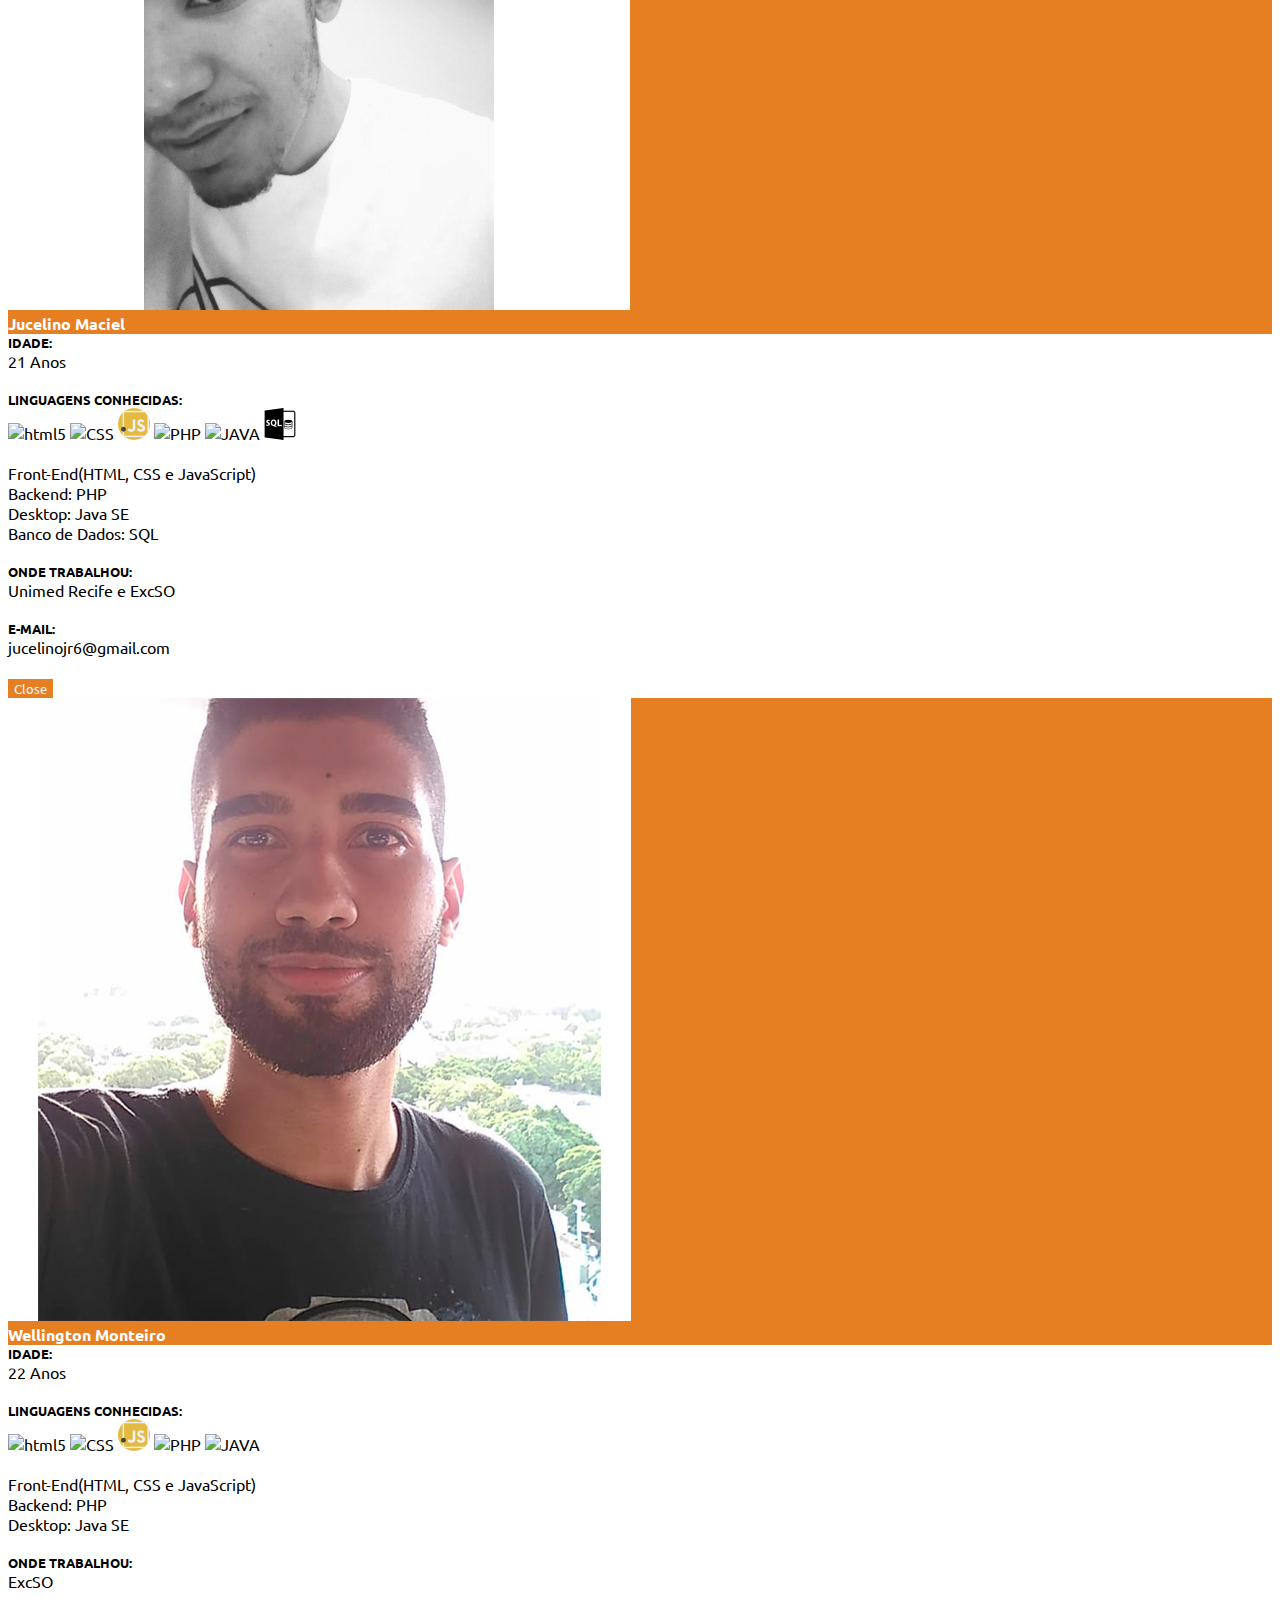
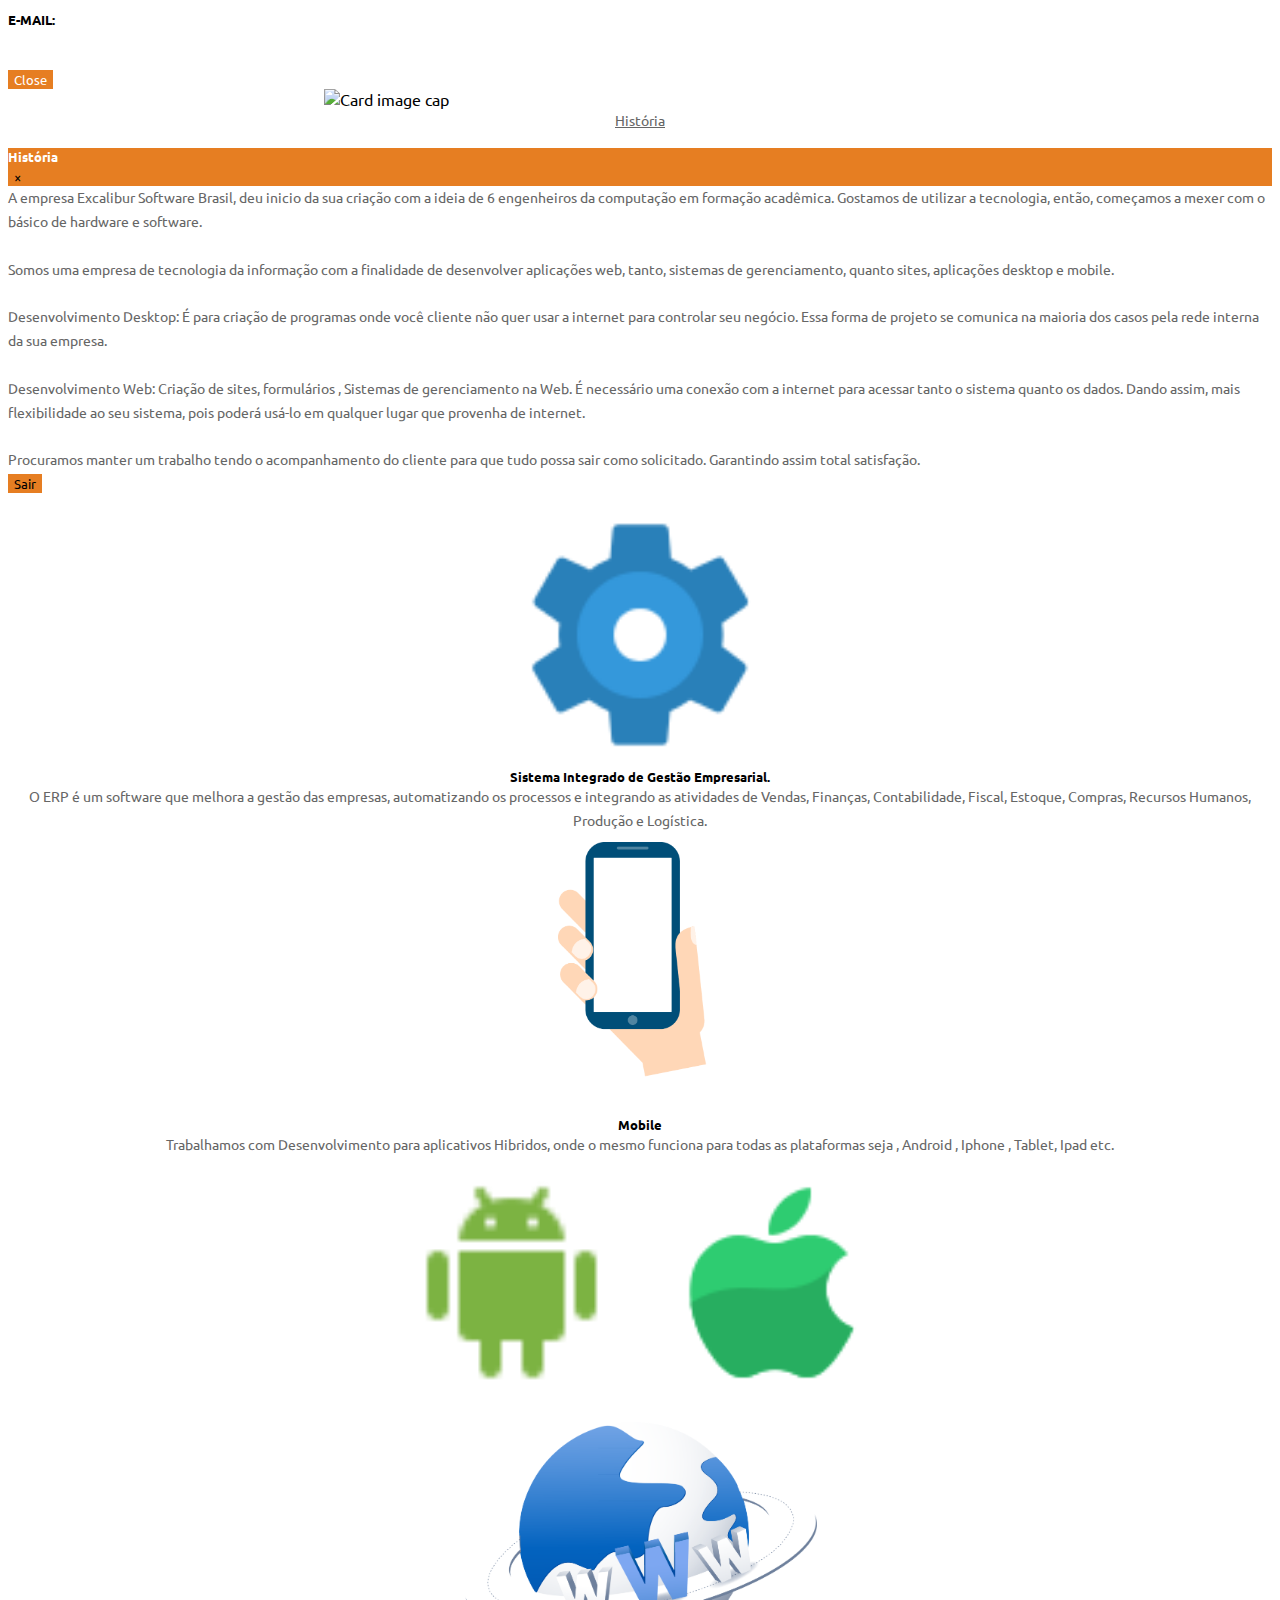
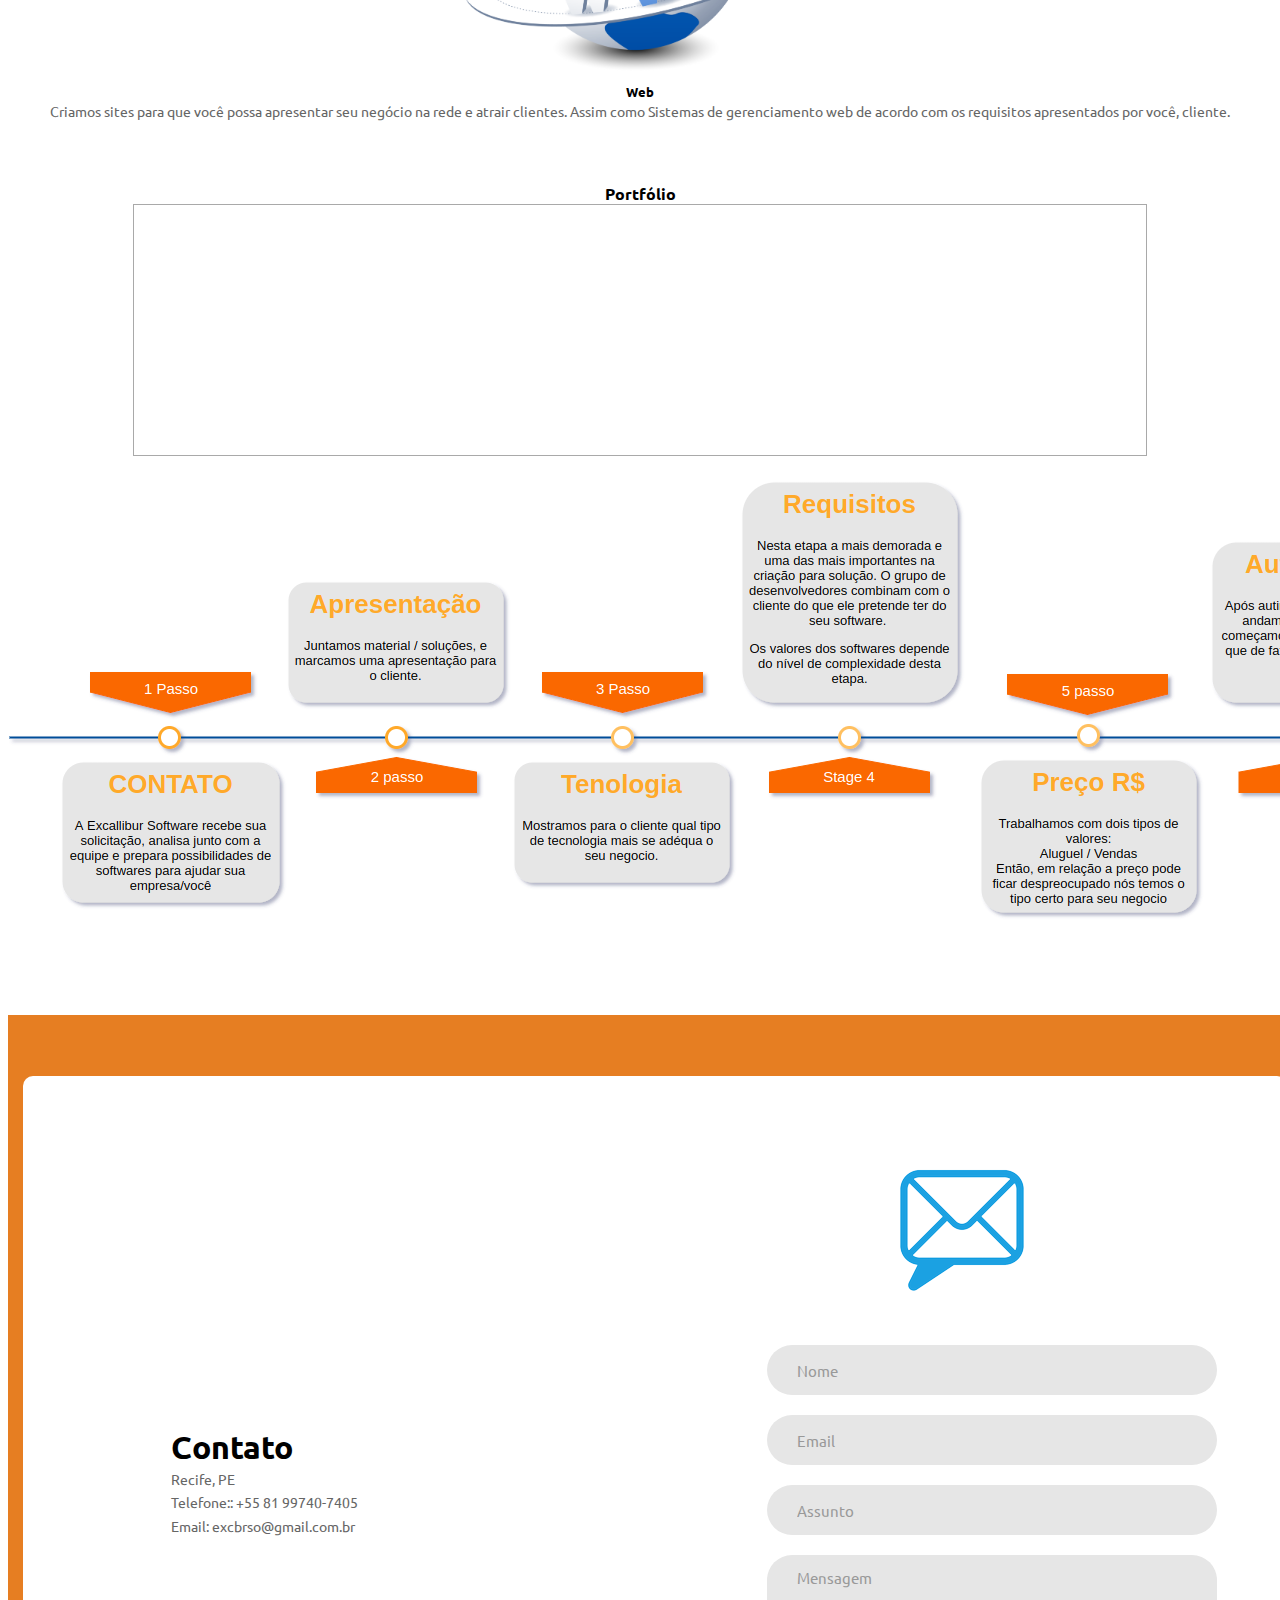
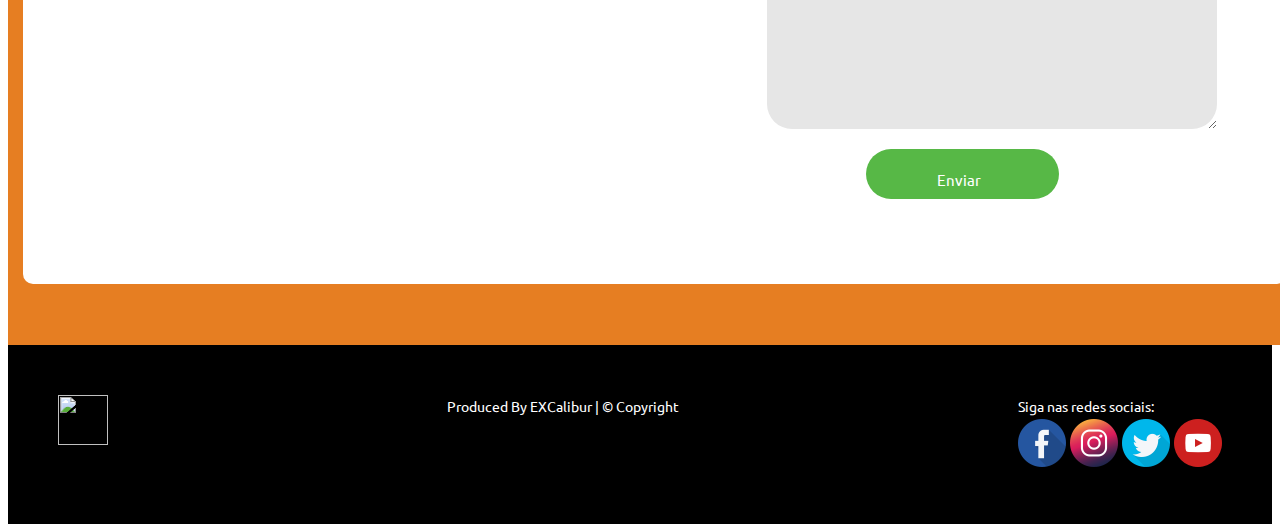
==== commit 17516f0e: "Ajuste da ordem das linguagens ( BACKEND , FRONT, DESKTOP )" ====
--- a/index.html
+++ b/index.html
@@ -169,8 +169,8 @@
                     <img src="imagens/php.png" alt="PHP">
                     <img src="imagens/sql.png" alt="SQL">
                     <img src="imagens/java.png" alt="JAVA"> <br> <br>
+                    Backend: PHP <br>
                     Desktop: Java SE<br>
-                    Backend: PHP <br>
                     Banco de Dados: SQL Server e PostgreSQL<br><br>
                     <h5>ONDE TRABALHOU: </h5> ExcSO - (Sócio) <br> <br>
                     <H5>E-MAIL: </H5> brenoxamerico@gmail.com<br>
@@ -201,8 +201,8 @@
                     <img src="imagens/python.png" alt="Python">
                     <img src="imagens/sql.png" alt="SQL"> <br> <br>
                     Front-End(HTML, CSS e JavaScript) <br>
+                    Backend: Python <br>
                     Desktop: Java SE<br>
-                    Backend: Python <br>
                     Banco de Dados: SQL <br><br>
 
                     <h5>ONDE TRABALHOU: </h5>ExcSO <br><br>
@@ -264,7 +264,7 @@
                     <img src="imagens/java.png" alt="JAVA">
                     <img src="imagens/mysql.png" alt="MySql"> <br> <br>
                     Front-End: HTML-5 CSS <br>
-                    BackEnd: PhpPdo <br>
+                    Backend: PhpPdo <br>
                     Desktop: Java SE<br>
                     Banco de Dados: MySql <br><br>
                     <h5>ONDE TRABALHOU: </h5>Clube Náutico Capibaribe - ( Encarregado de Secretaria)
@@ -300,8 +300,8 @@
                     <img src="imagens/java.png" alt="JAVA">
                     <img src="imagens/sql.png" alt="SQLSERVER"> <br> <br>
                     Front-End(HTML, CSS e JavaScript) <br>
+                    Backend: PHP <br>
                     Desktop: Java SE<br>
-                    Bakcned: PHP <br>
                     Banco de Dados: SQL <br><br>
                     <h5>ONDE TRABALHOU: </h5>Unimed Recife e ExcSO <br><br>
                     <h5>E-MAIL: </h5>jucelinojr6@gmail.com <br><br>
@@ -331,8 +331,8 @@
                     <img src="imagens/php.png" alt="PHP">
                     <img src="imagens/java.png" alt="JAVA"> <br> <br>
                     Front-End(HTML, CSS e JavaScript) <br>
-                    Desktop: Java SE<br>
-                    Backend: PHP <br><br>
+                    Backend: PHP <br>
+                    Desktop: Java SE<br><br>
                     <h5>ONDE TRABALHOU: </h5>ExcSO <br><br>
                     <H5>E-MAIL: </H5> <br><br>
                 </div>
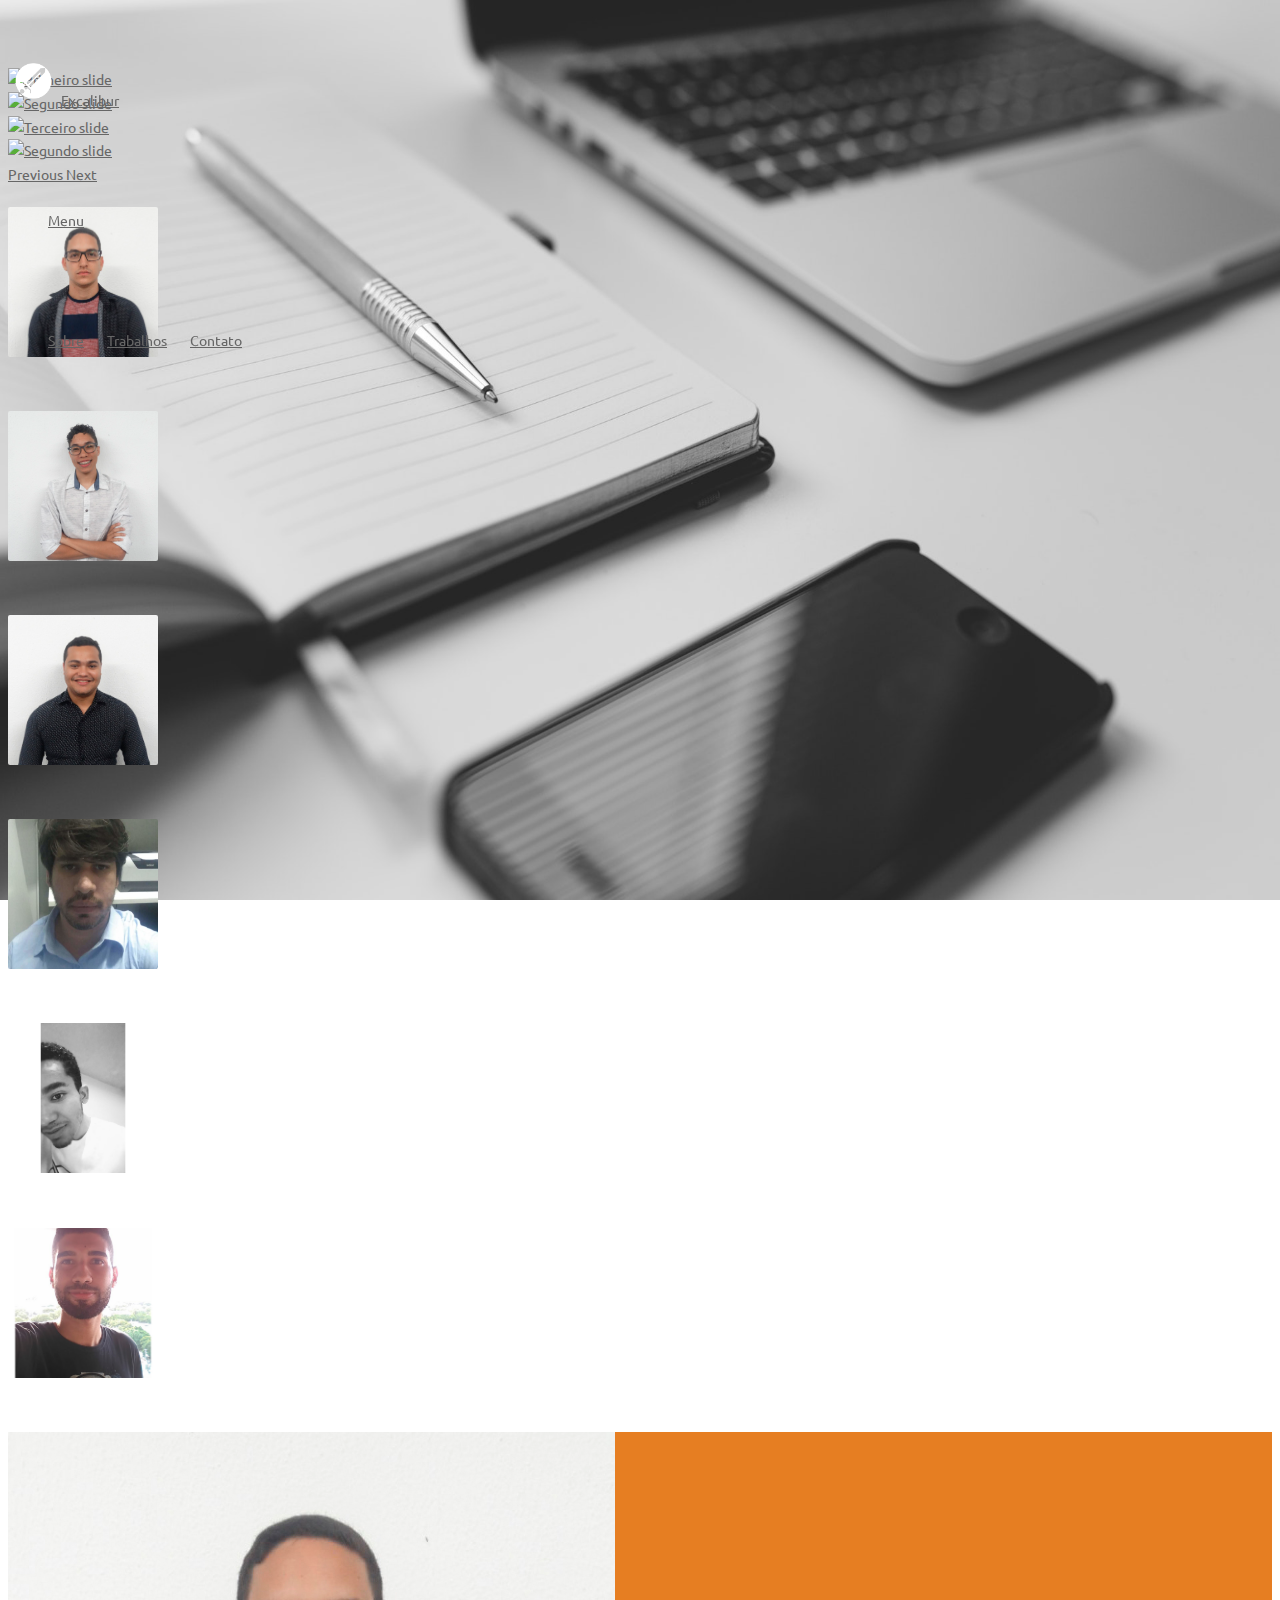
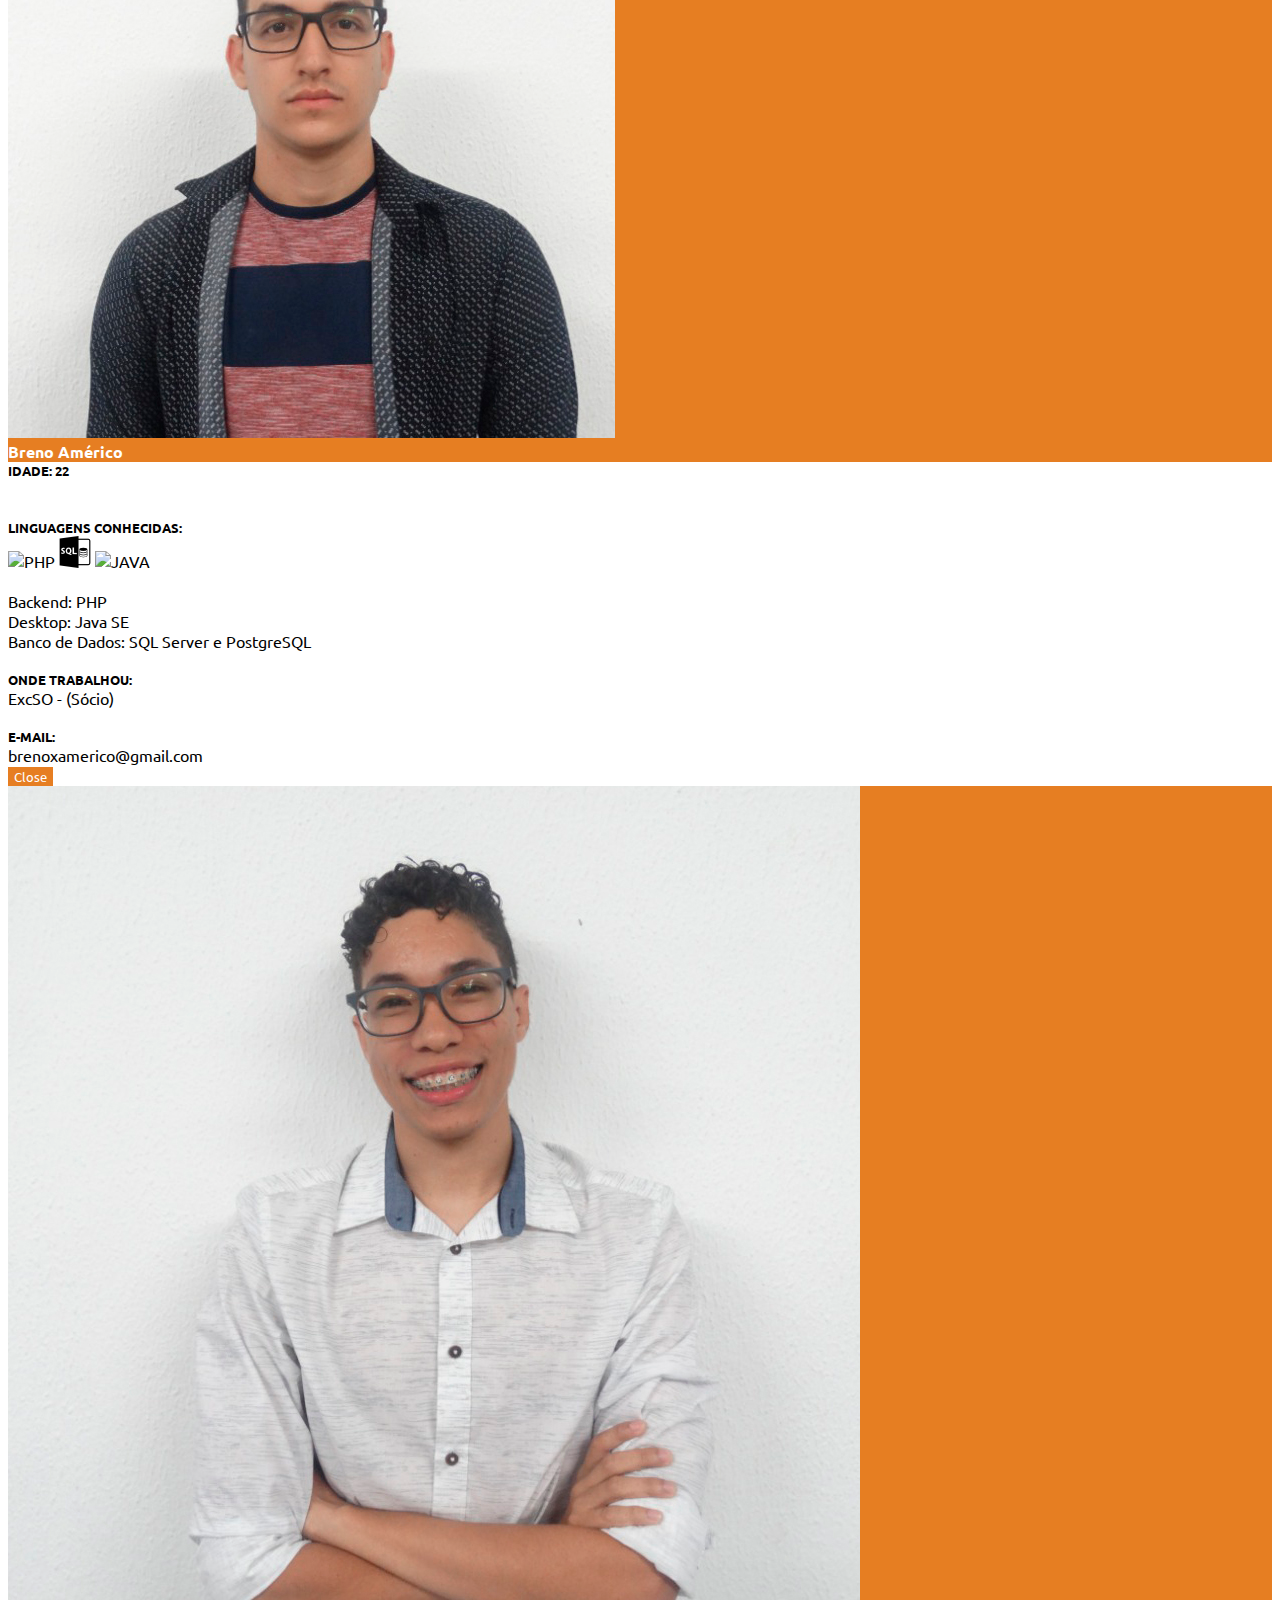
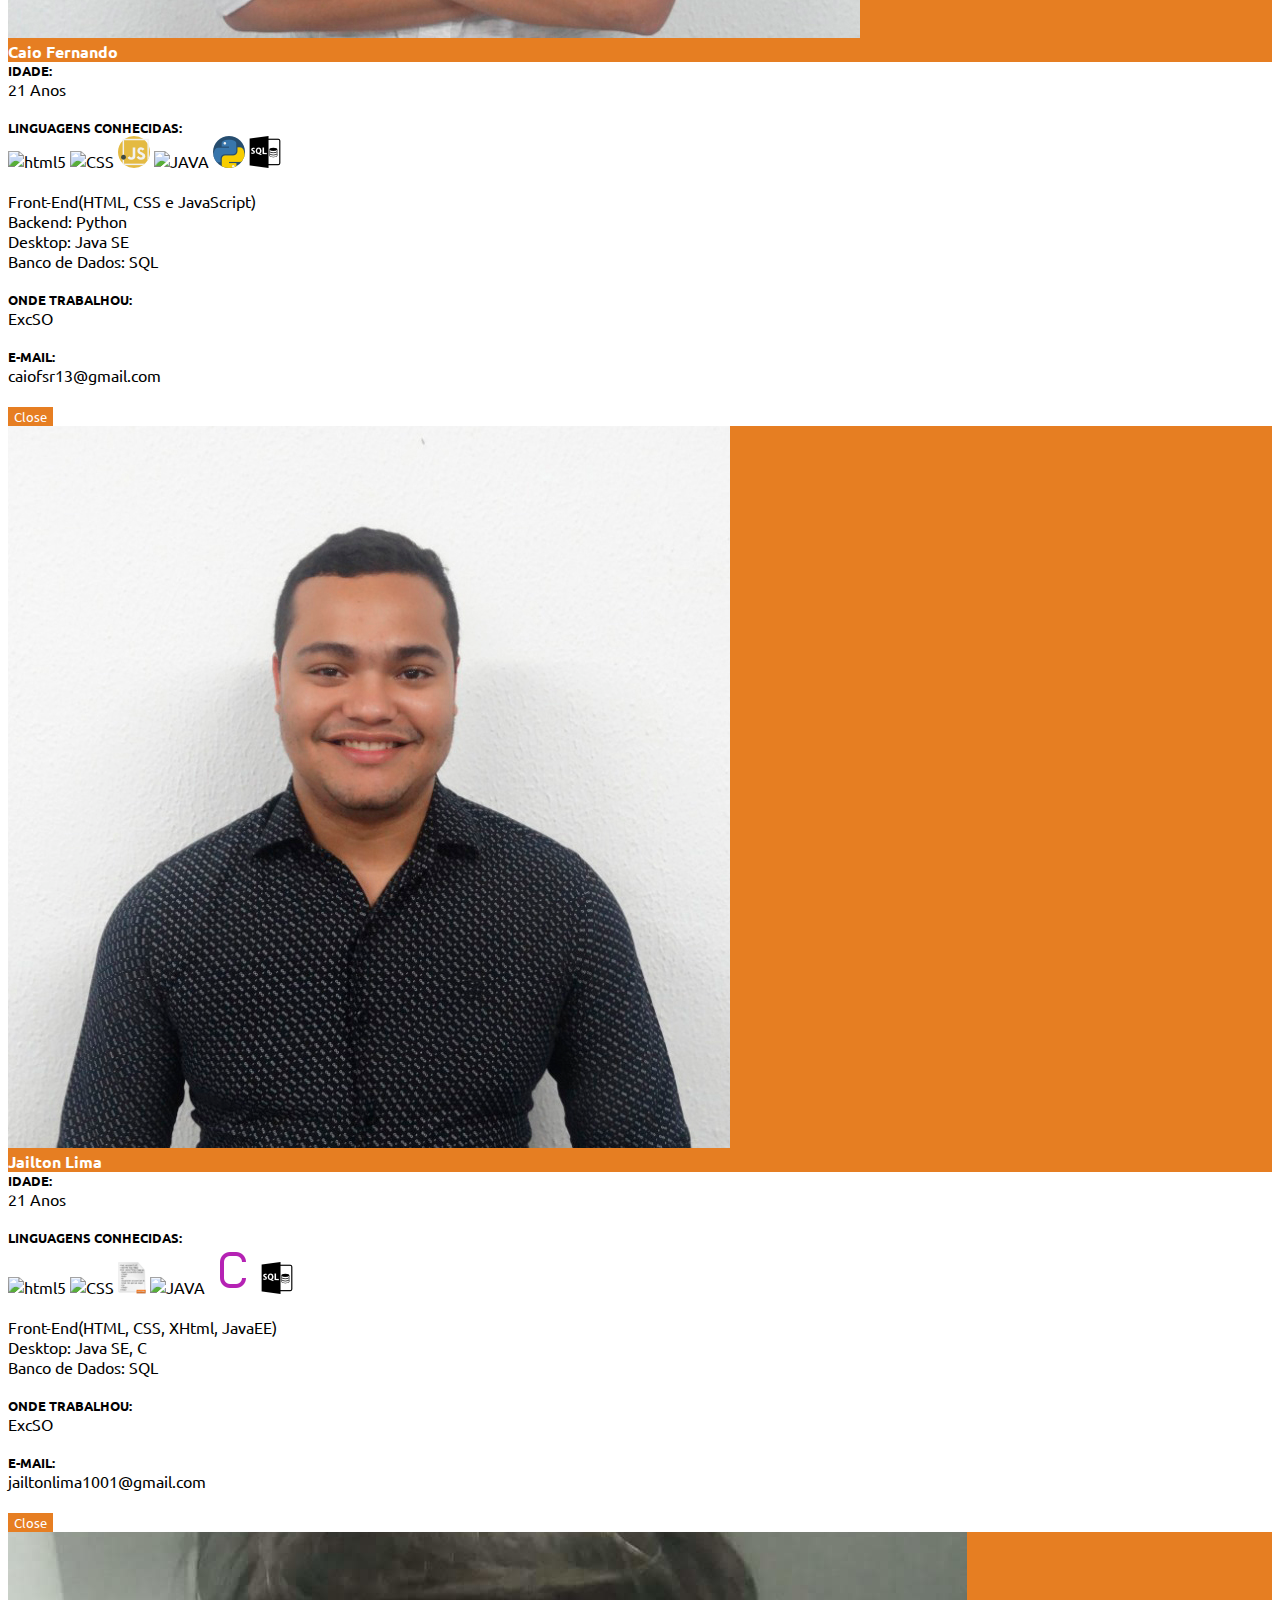
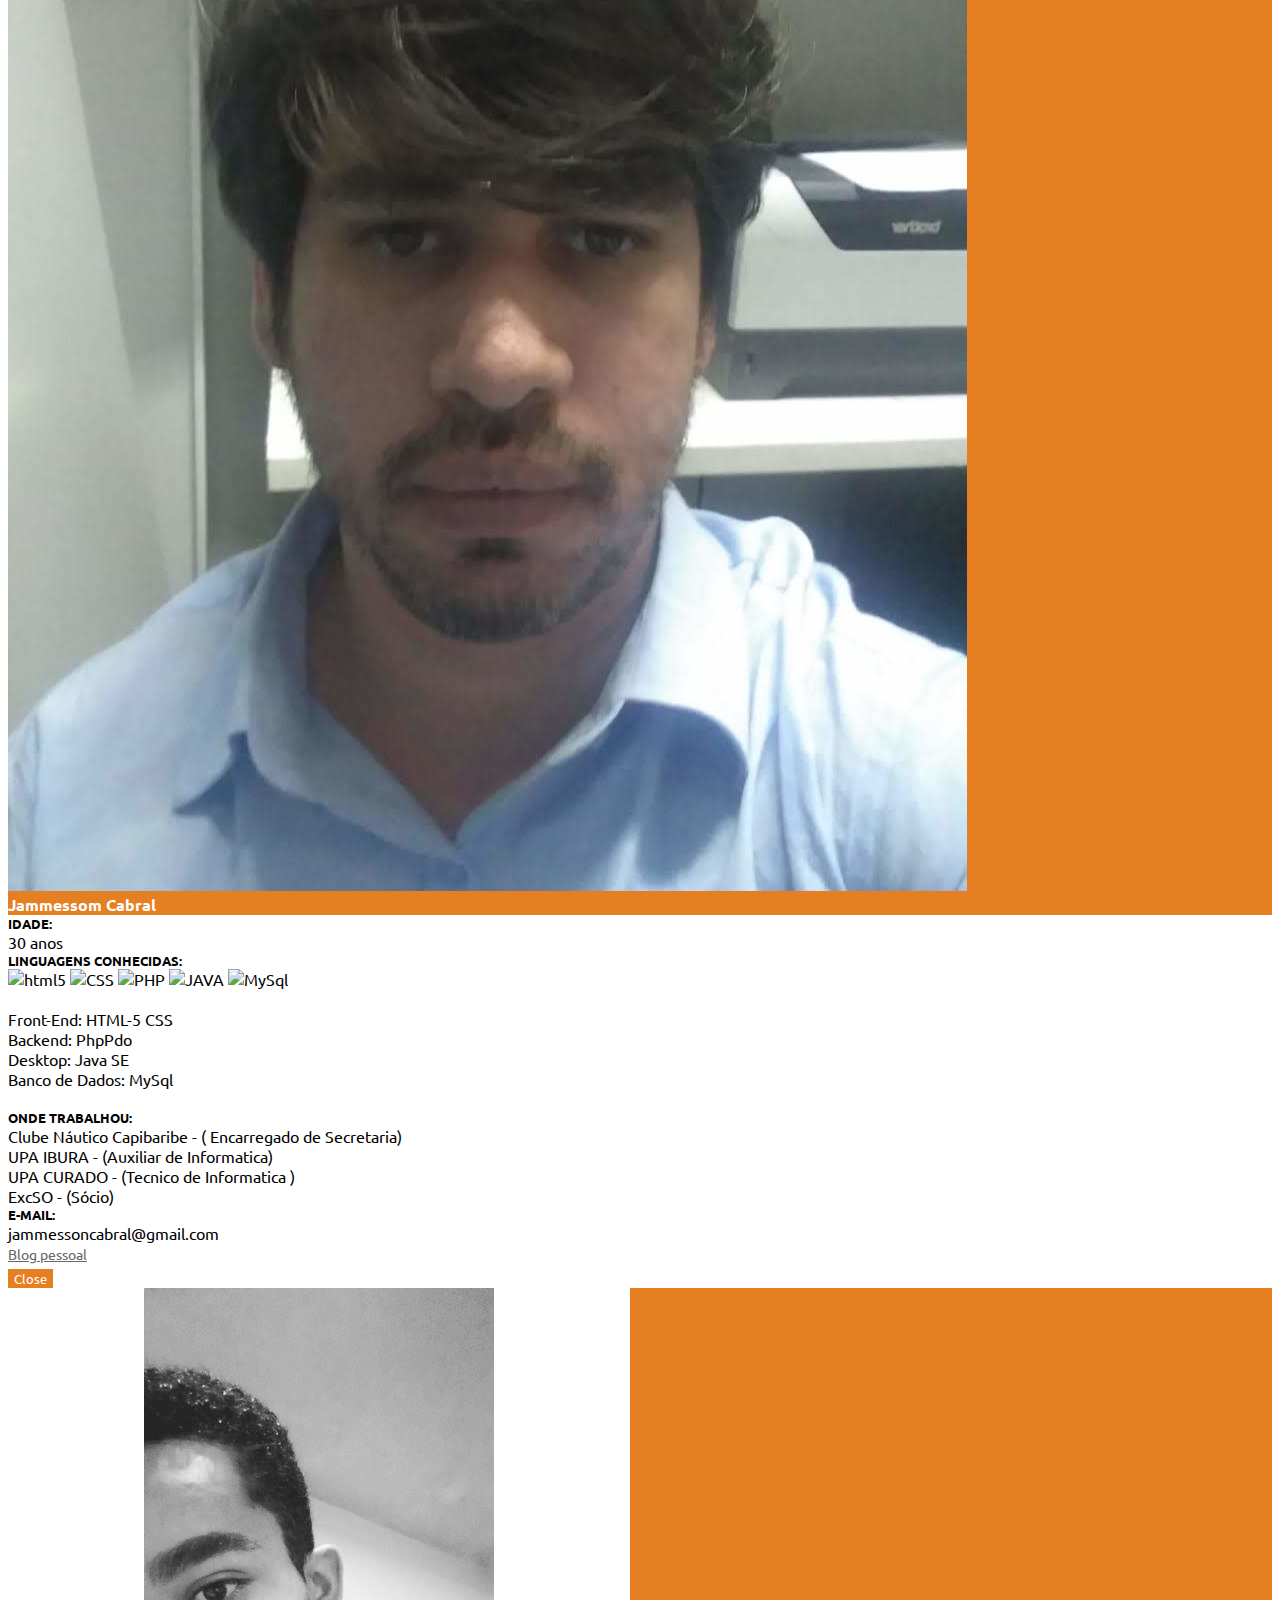
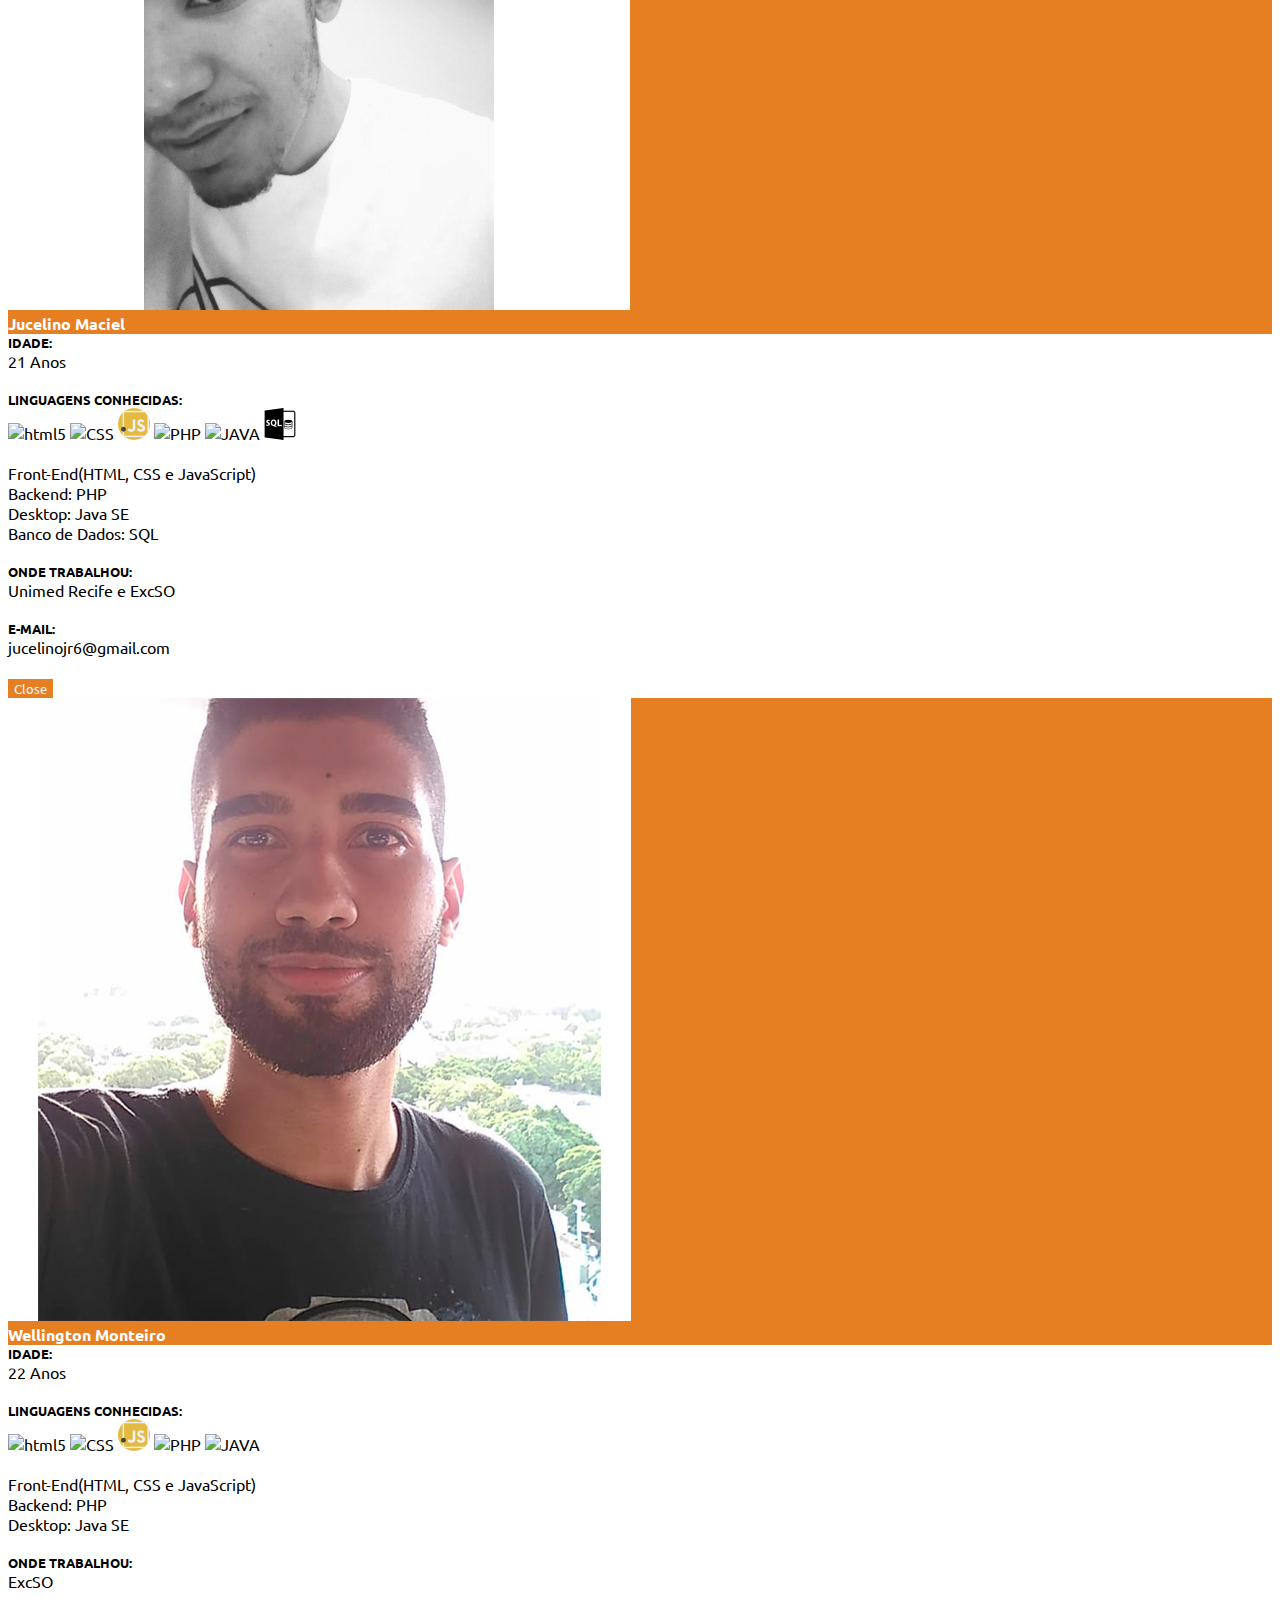
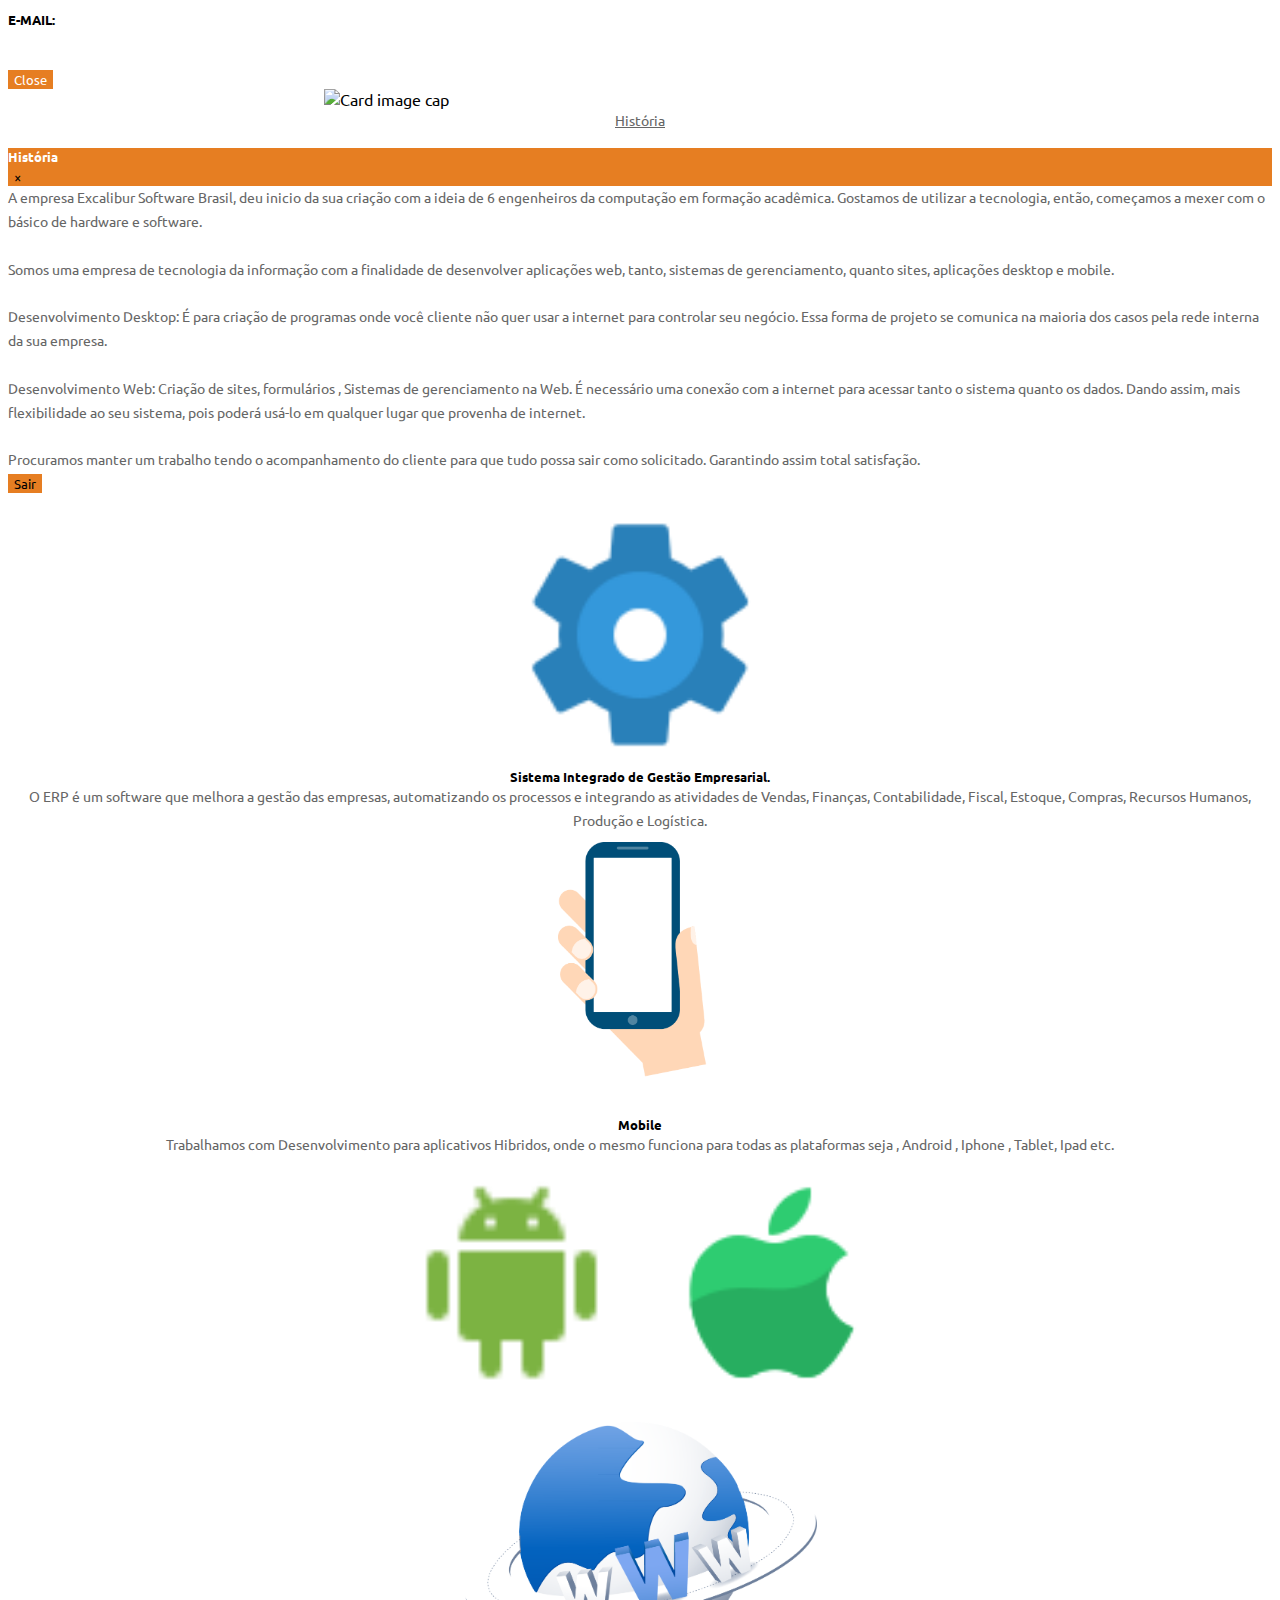
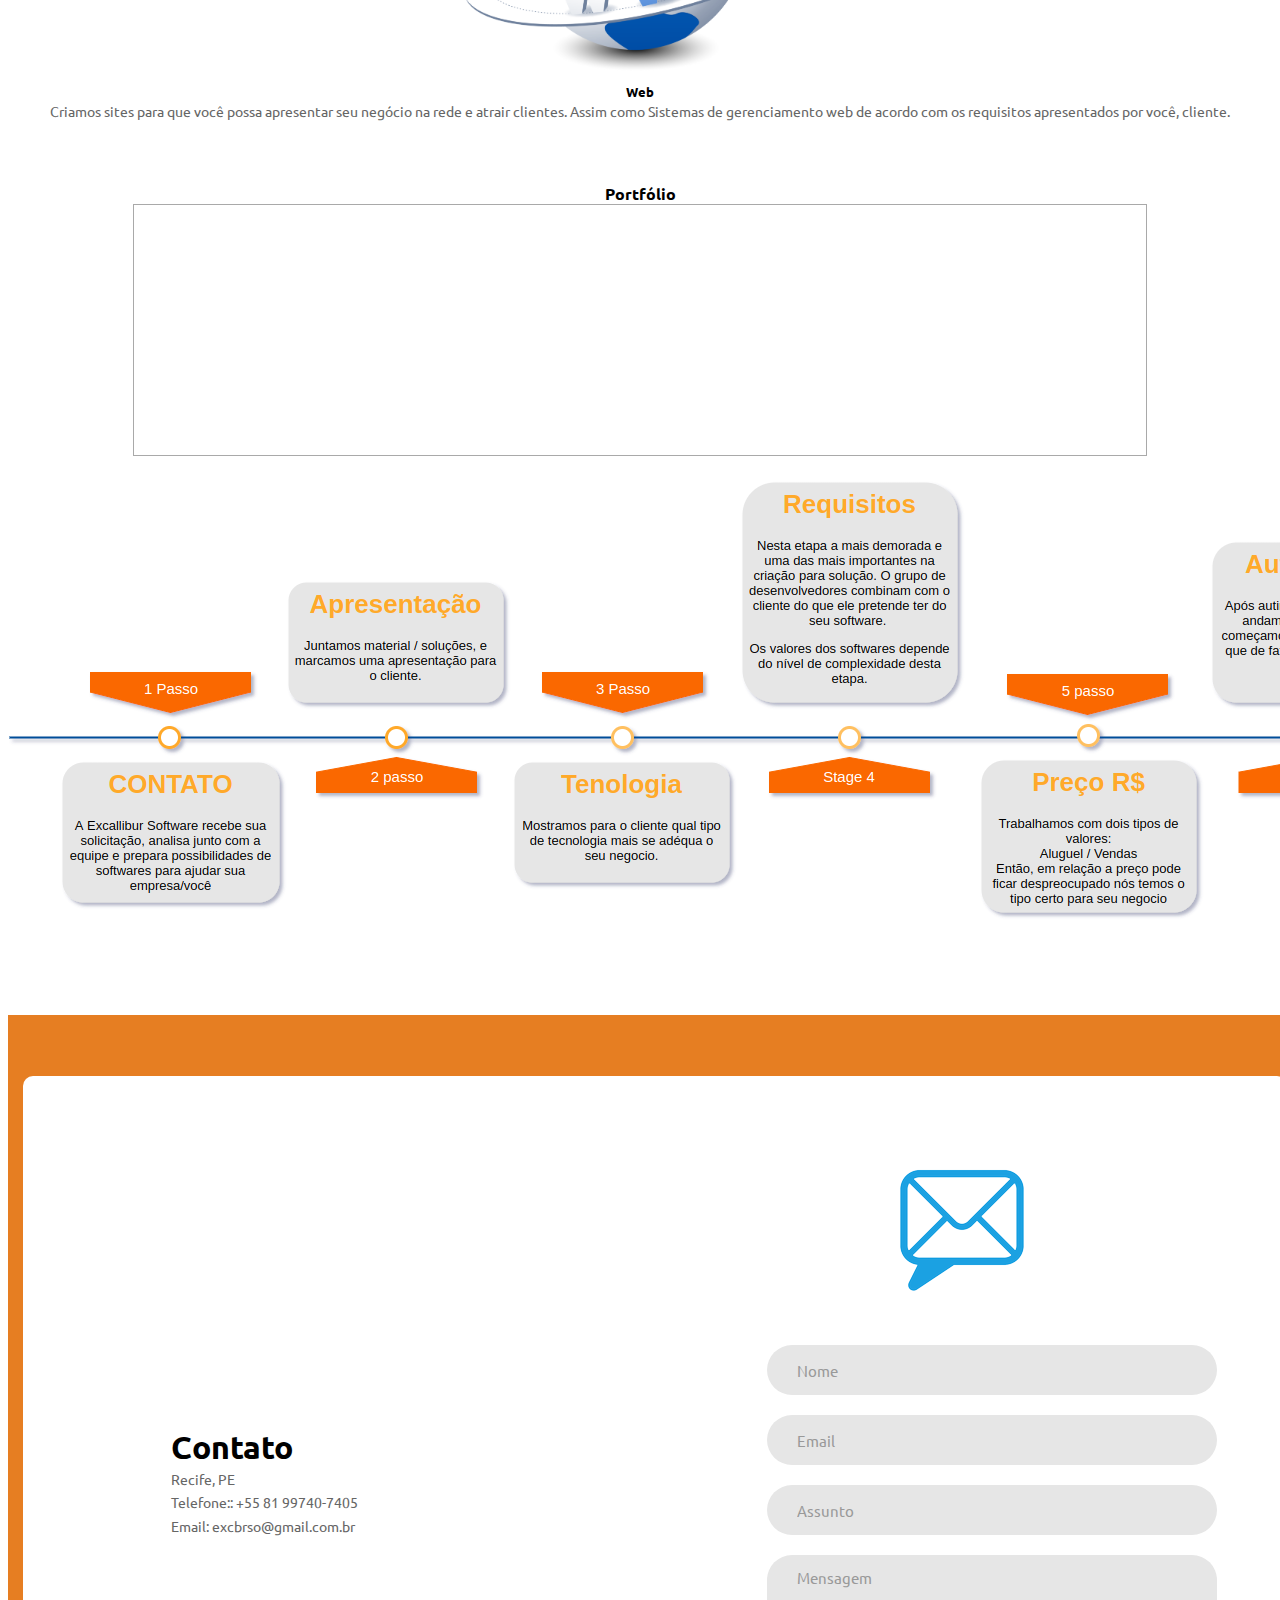
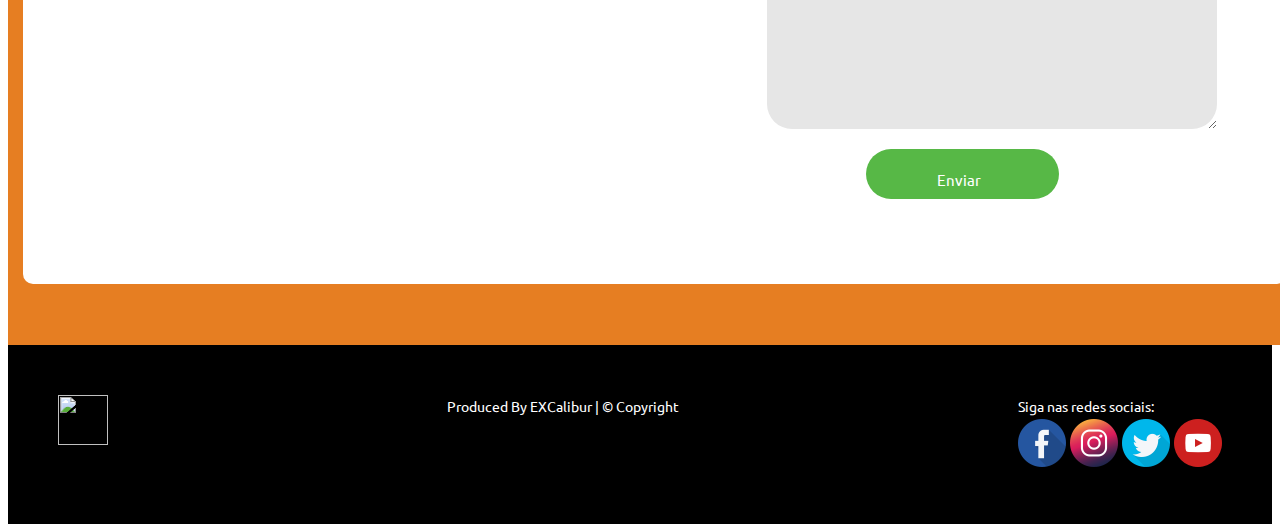
==== commit 5cc1b71d: "Jammesson" ====
--- a/index.html
+++ b/index.html
@@ -32,8 +32,8 @@
                     Menu
                 </a>
                 <div class="dropdown-menu">
+                    <a class="dropdown-item" href="#sobre">Sobre</a>
                     <a class="dropdown-item" href="#portfolio">Trabalhos</a>
-                    <a class="dropdown-item" href="#sobre">Sobre</a>
                     <a class="dropdown-item" href="#contato">Contato</a>
                 </div>
             </li>
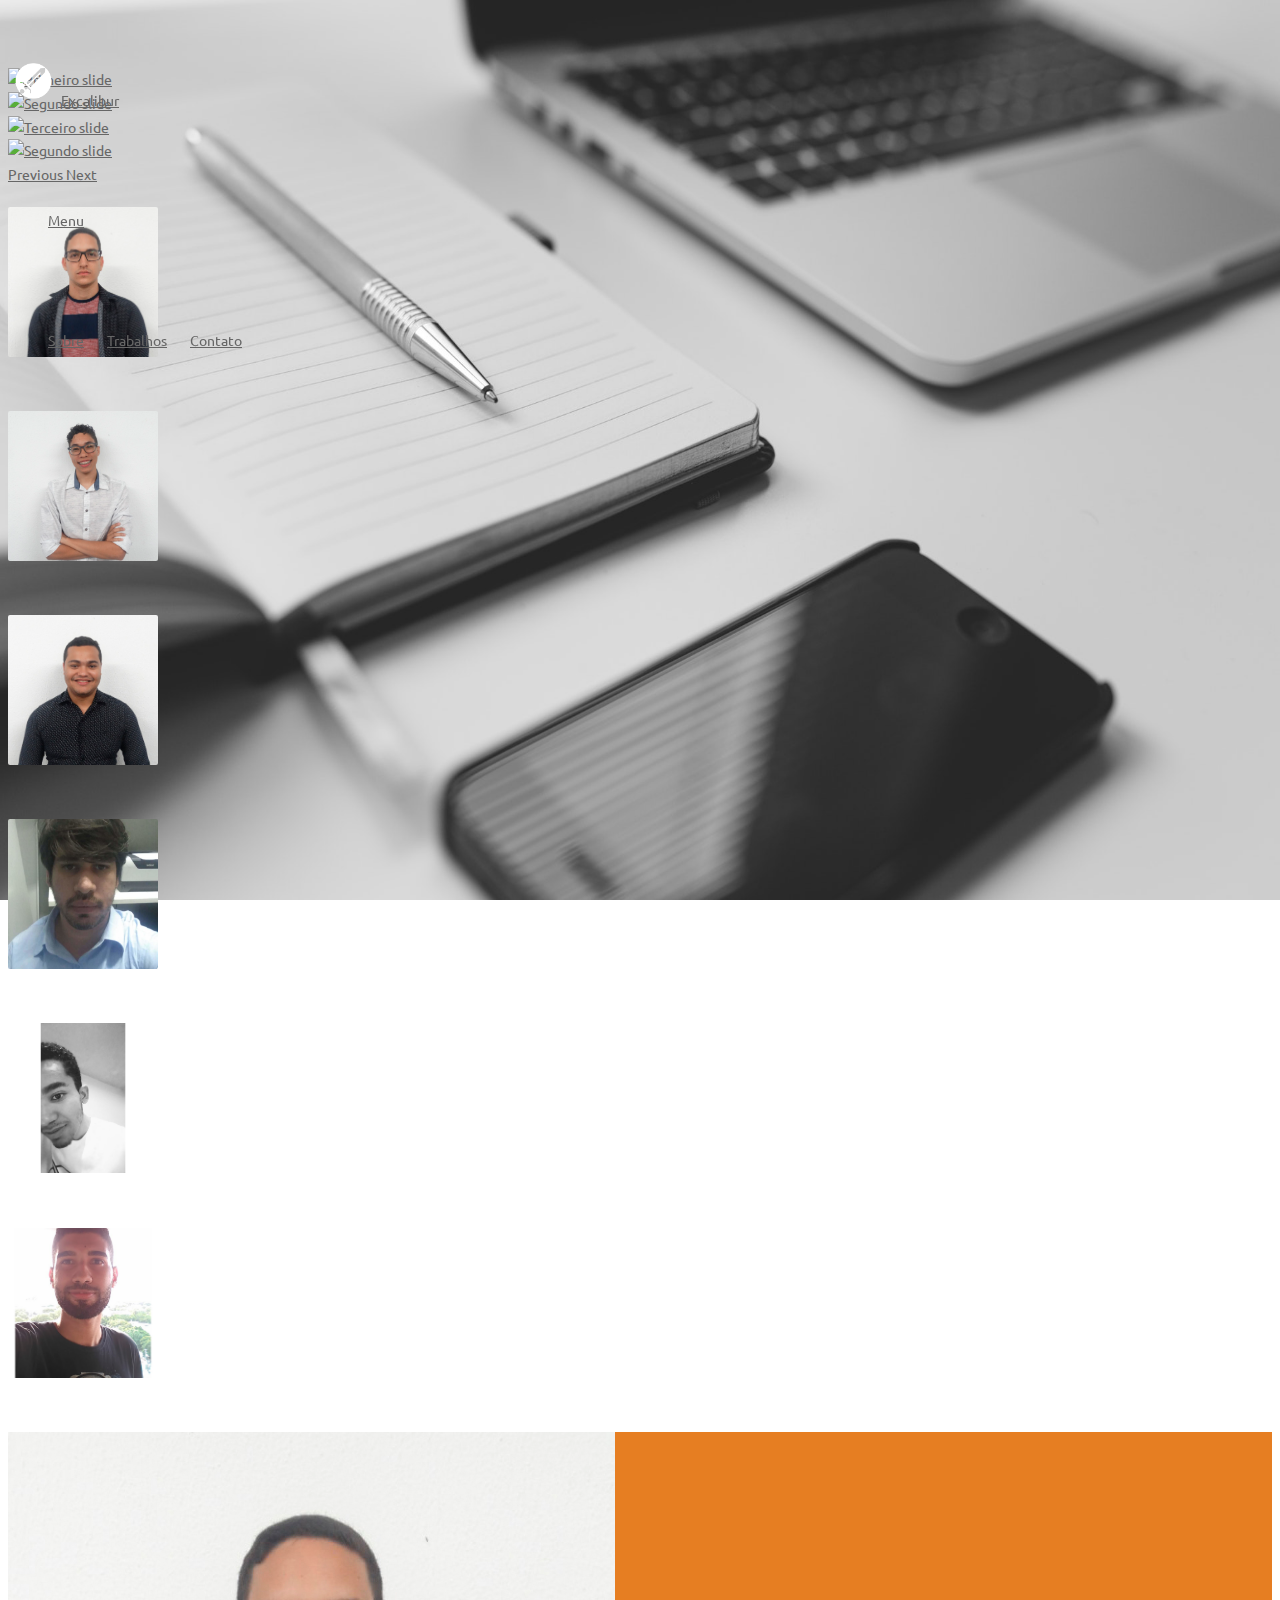
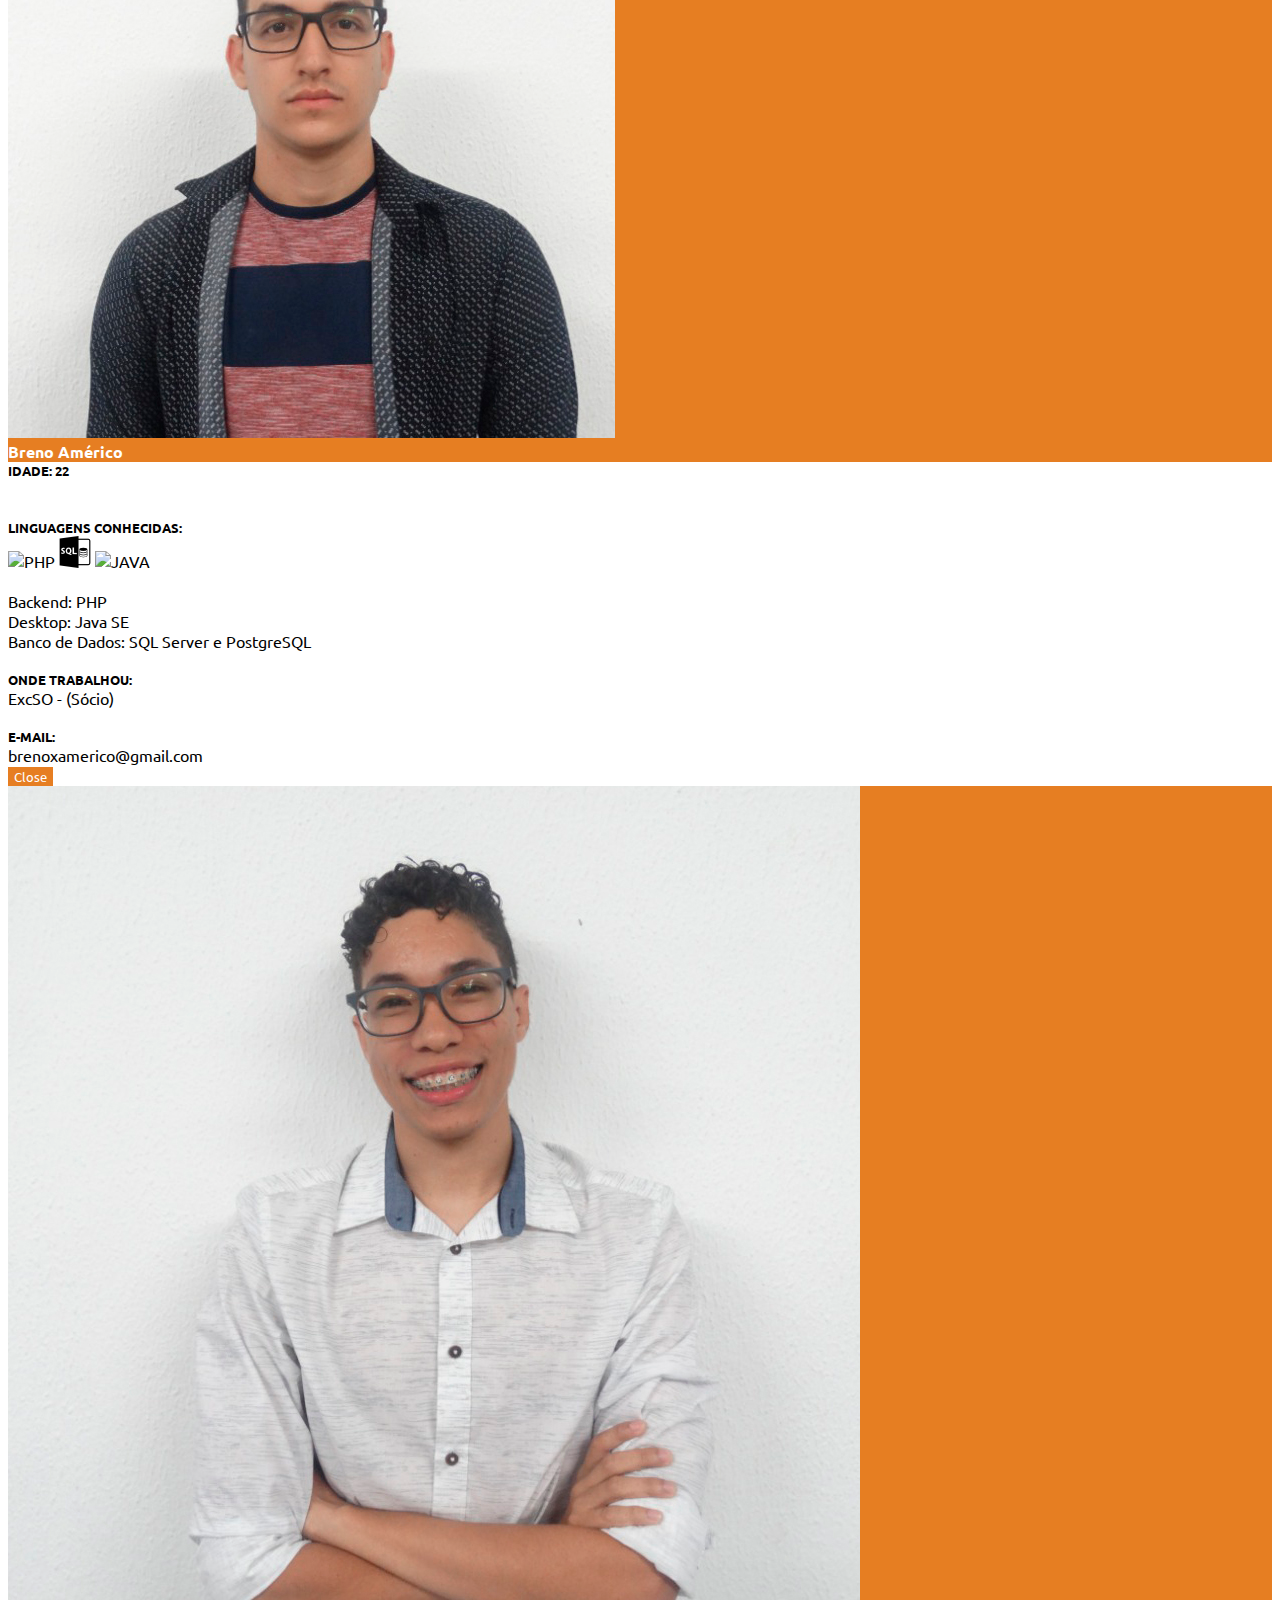
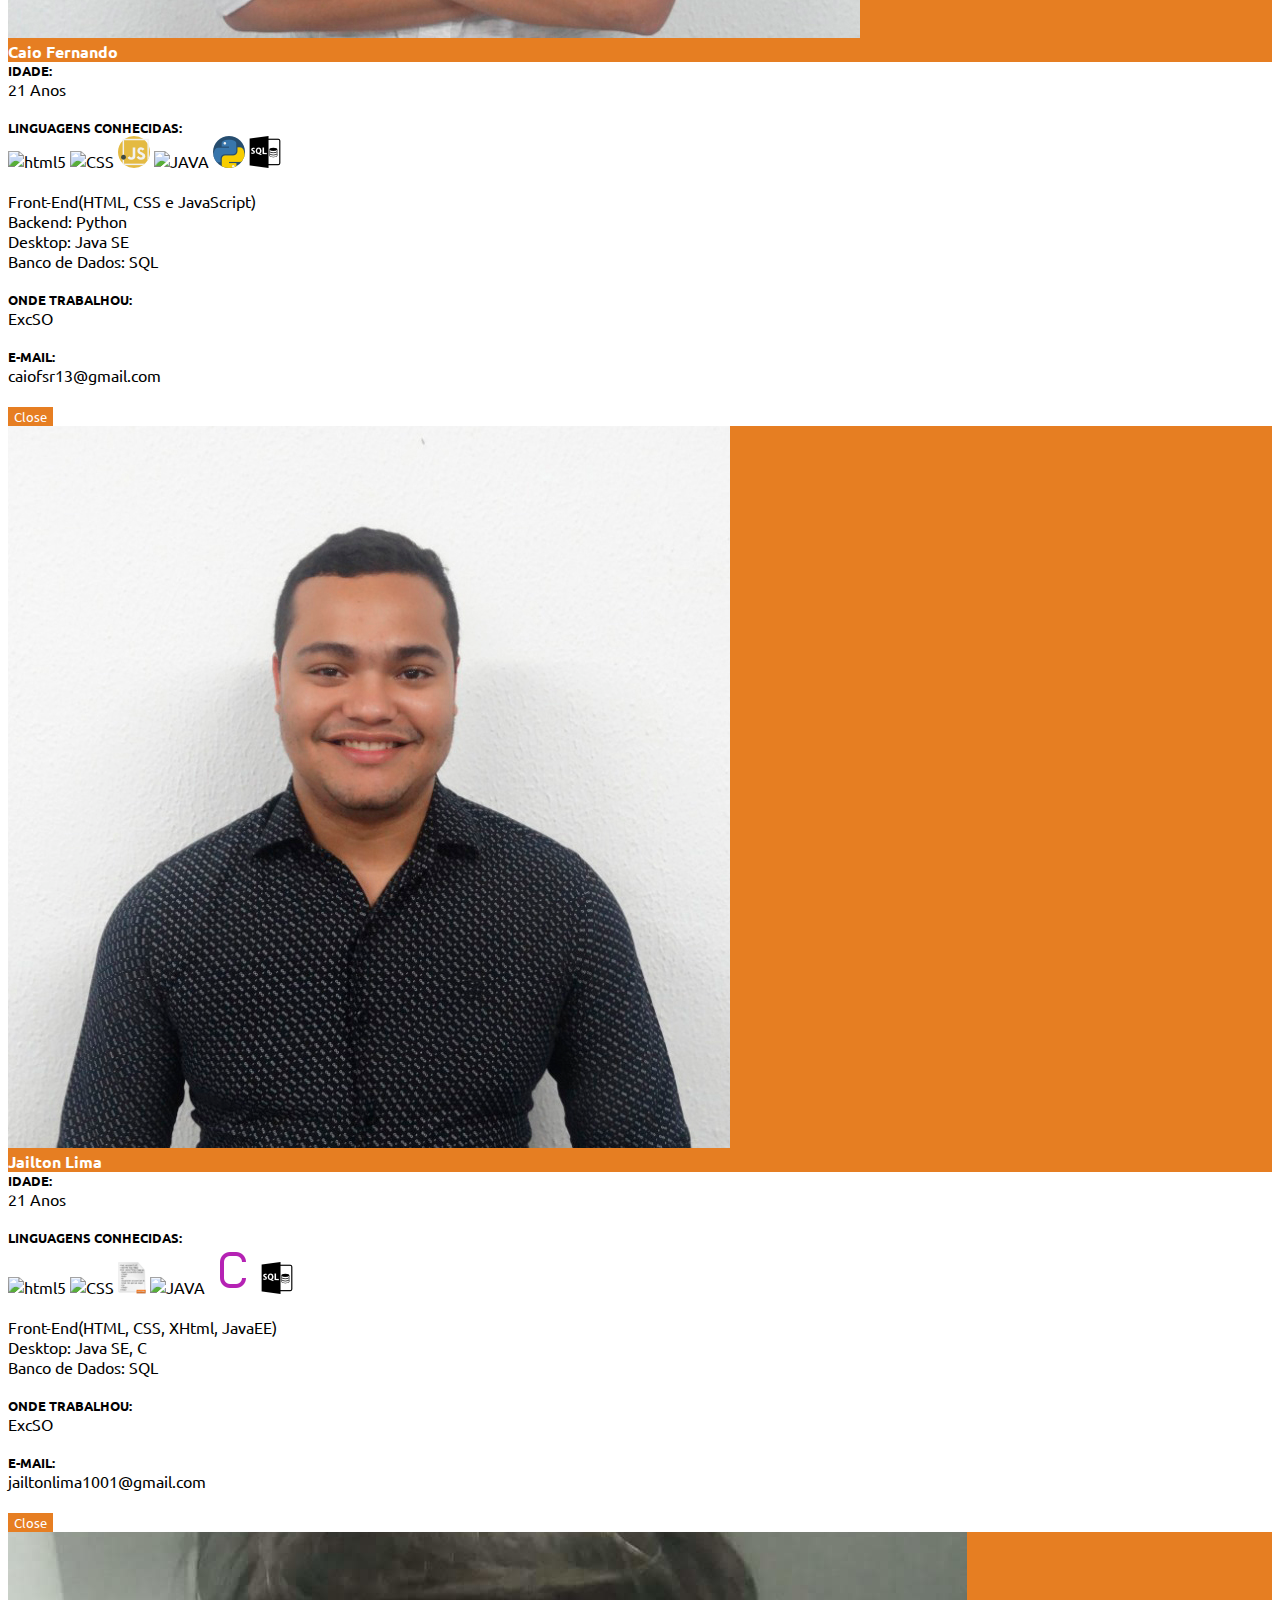
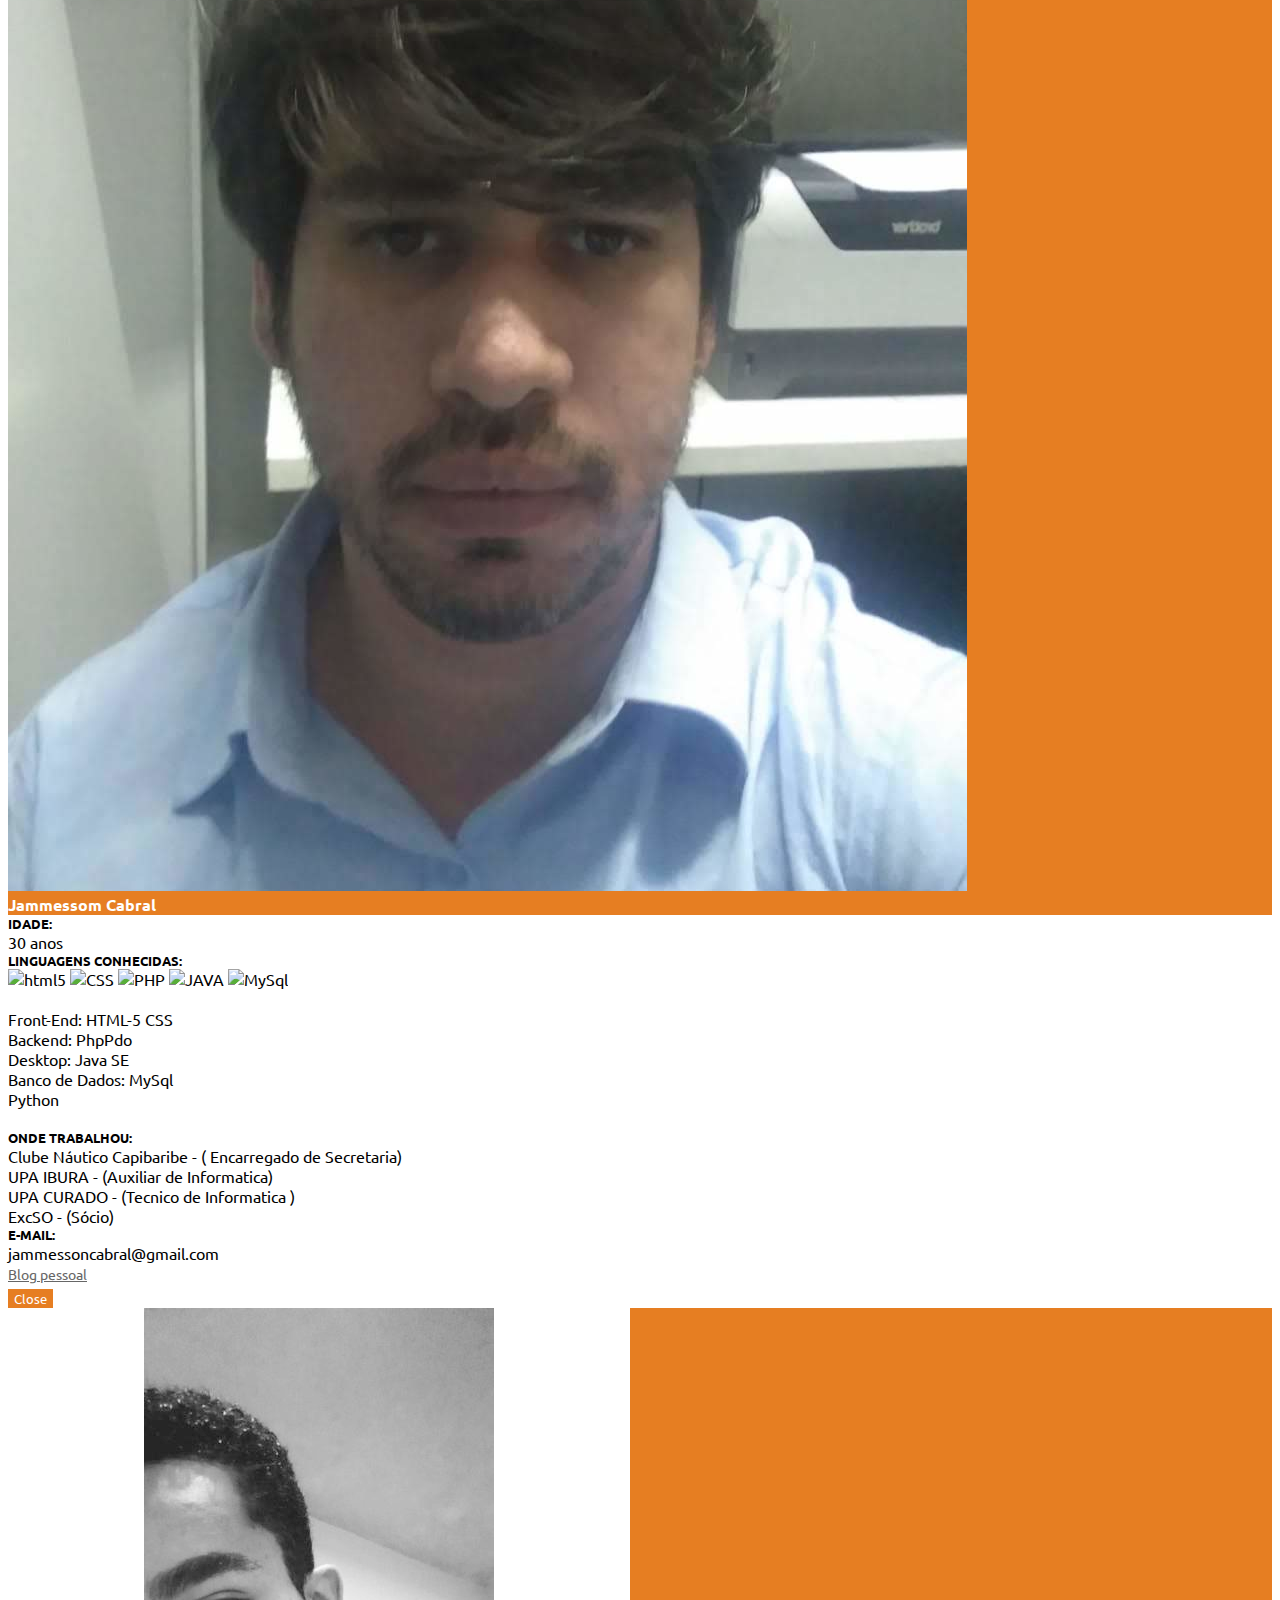
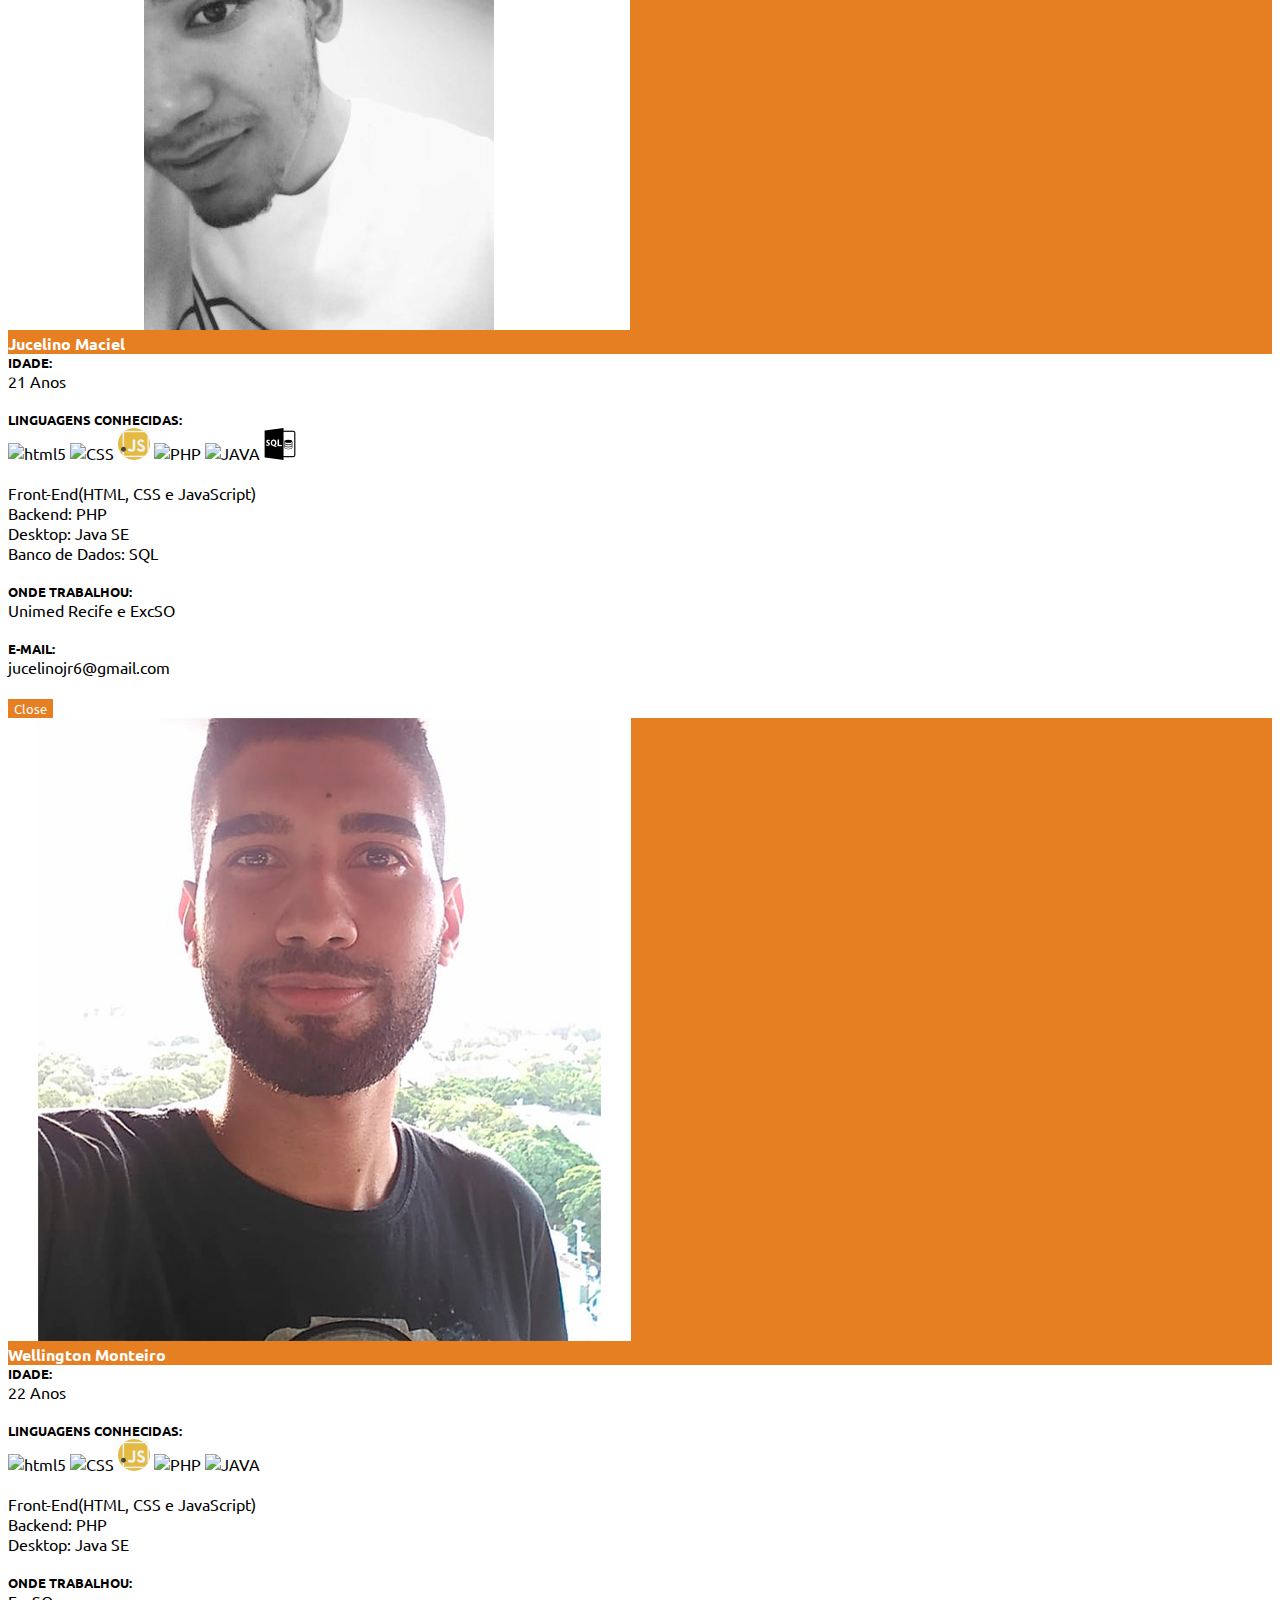
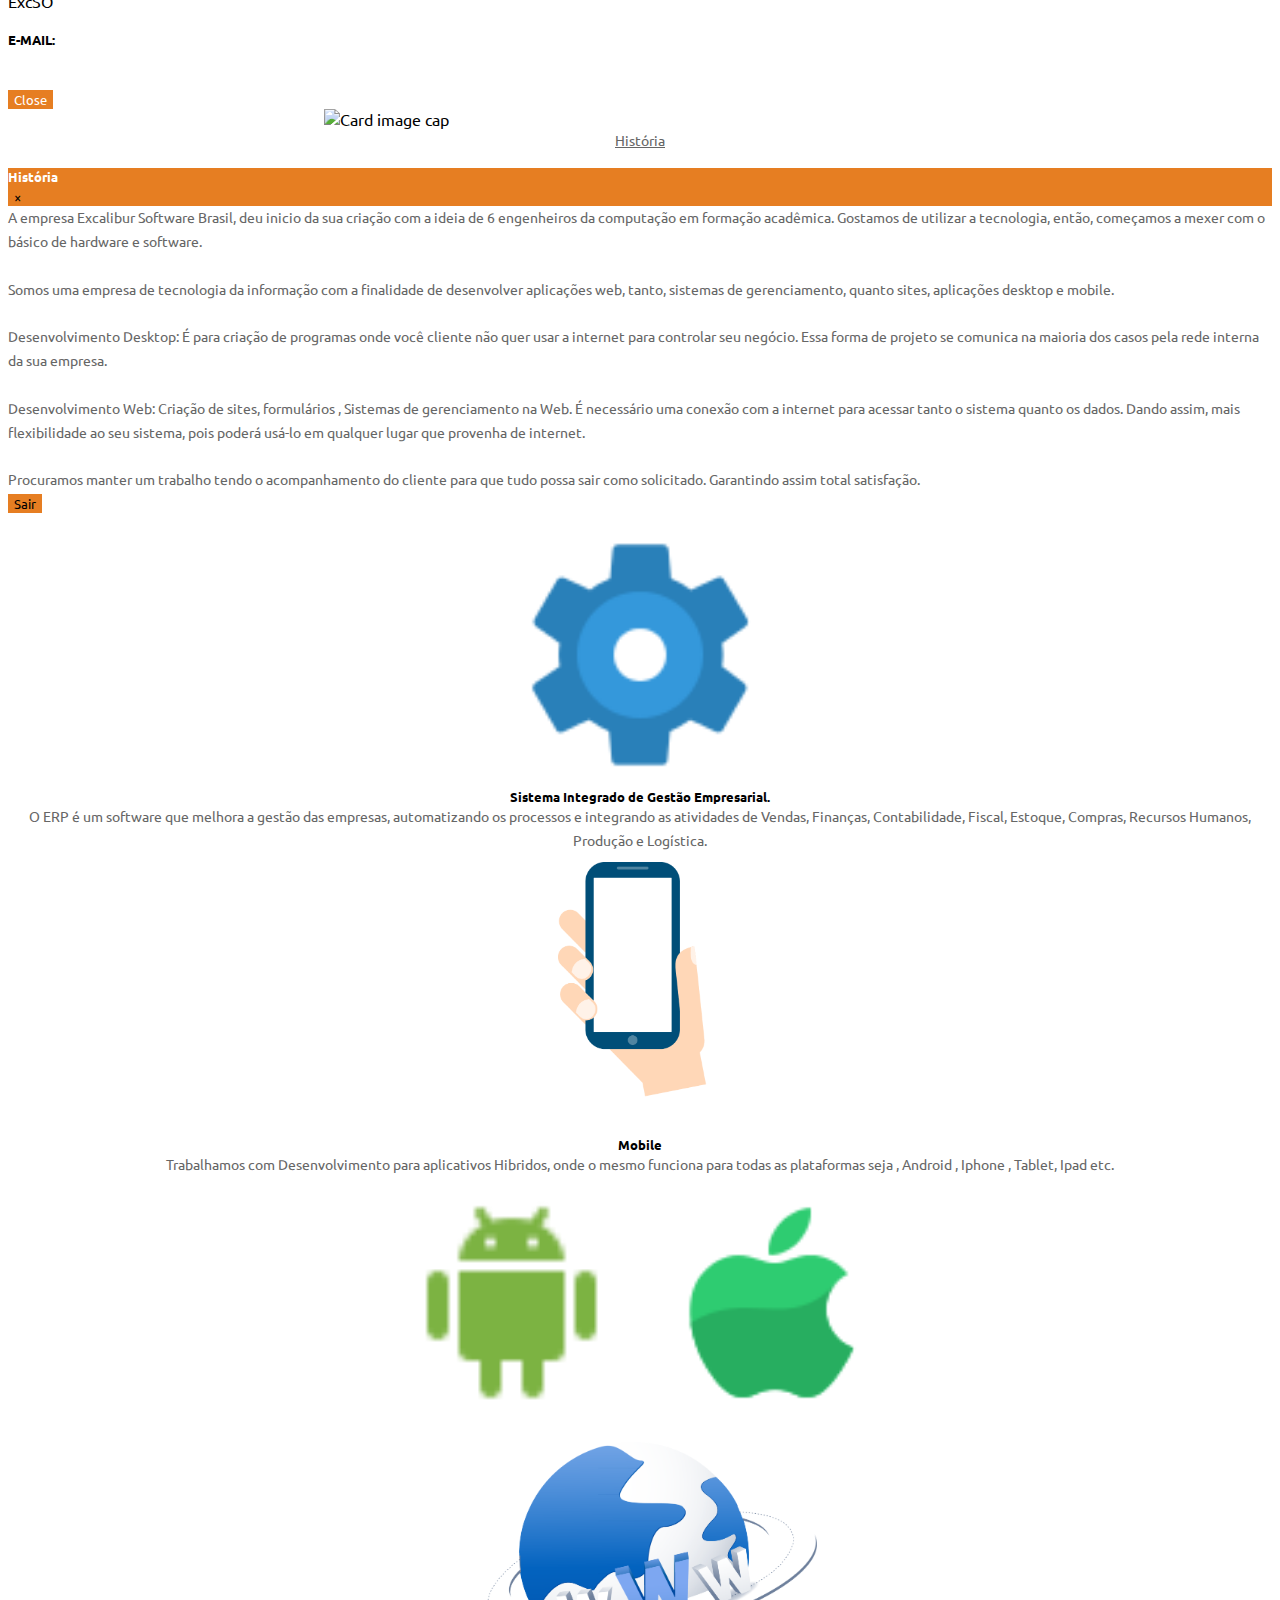
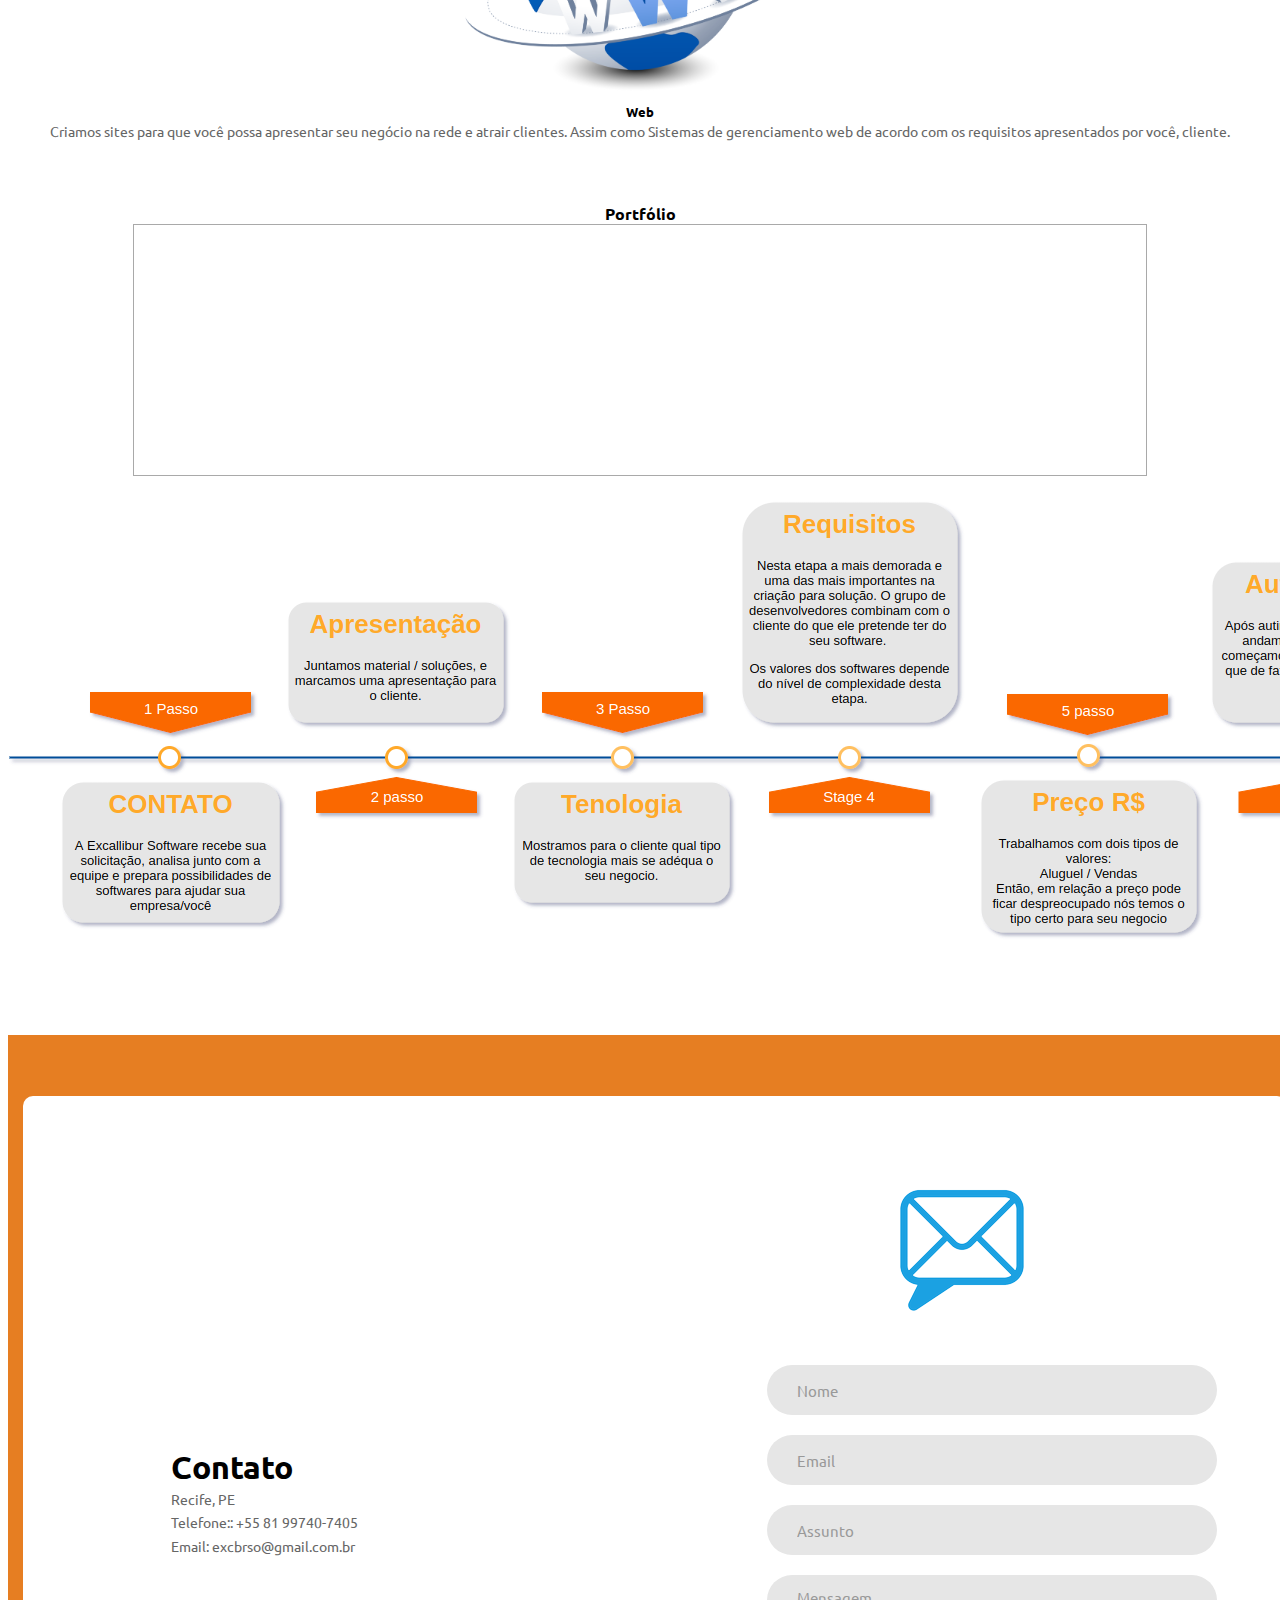
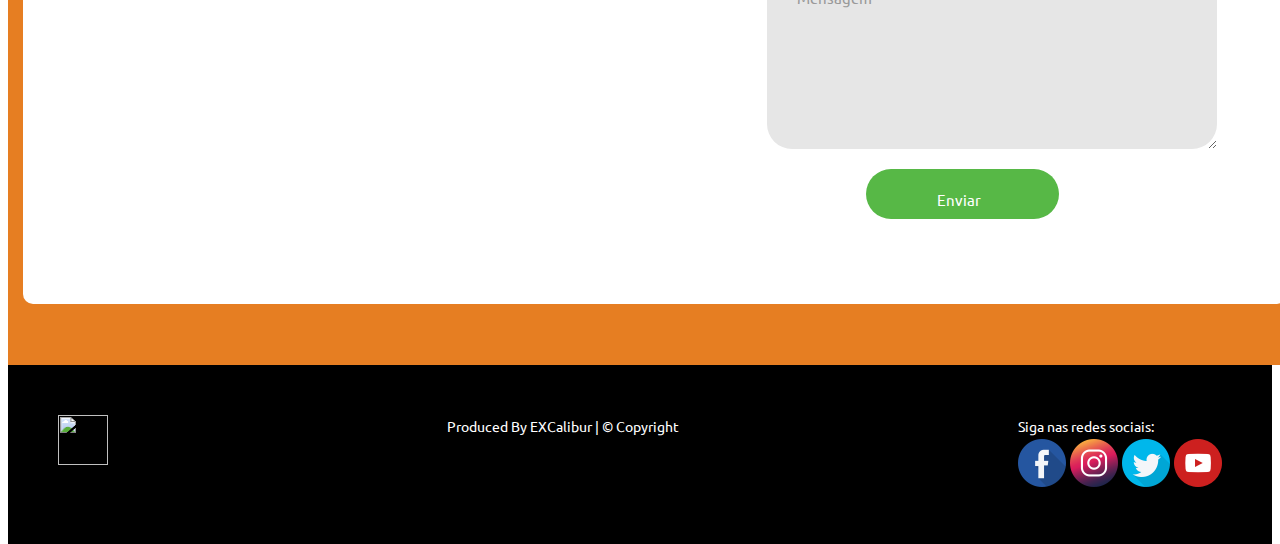
==== commit 3d5bc931: "Atualizando Python Jammesson" ====
--- a/index.html
+++ b/index.html
@@ -266,7 +266,8 @@
                     Front-End: HTML-5 CSS <br>
                     Backend: PhpPdo <br>
                     Desktop: Java SE<br>
-                    Banco de Dados: MySql <br><br>
+                    Banco de Dados: MySql <br>
+                    Python <br><br>
                     <h5>ONDE TRABALHOU: </h5>Clube Náutico Capibaribe - ( Encarregado de Secretaria)
                     <br> UPA IBURA - (Auxiliar de Informatica)
                     <br>UPA CURADO - (Tecnico de Informatica )
